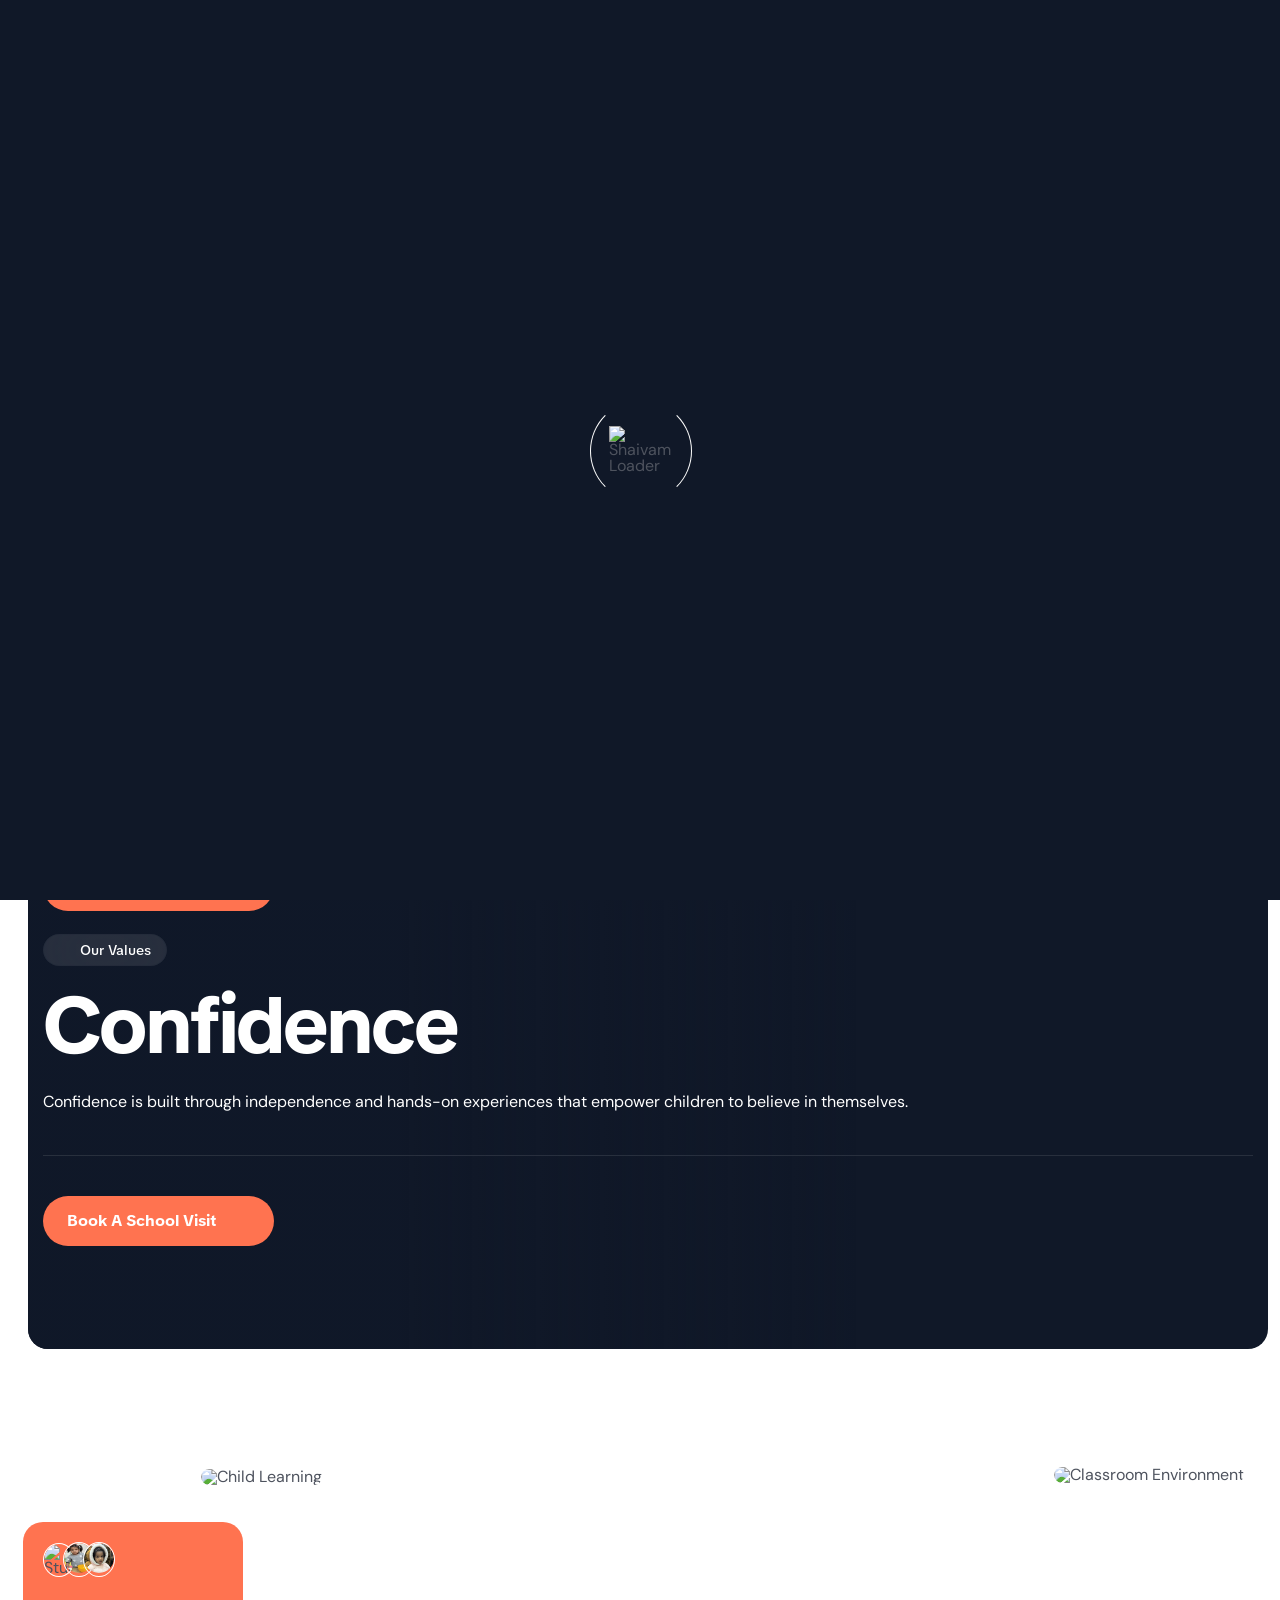
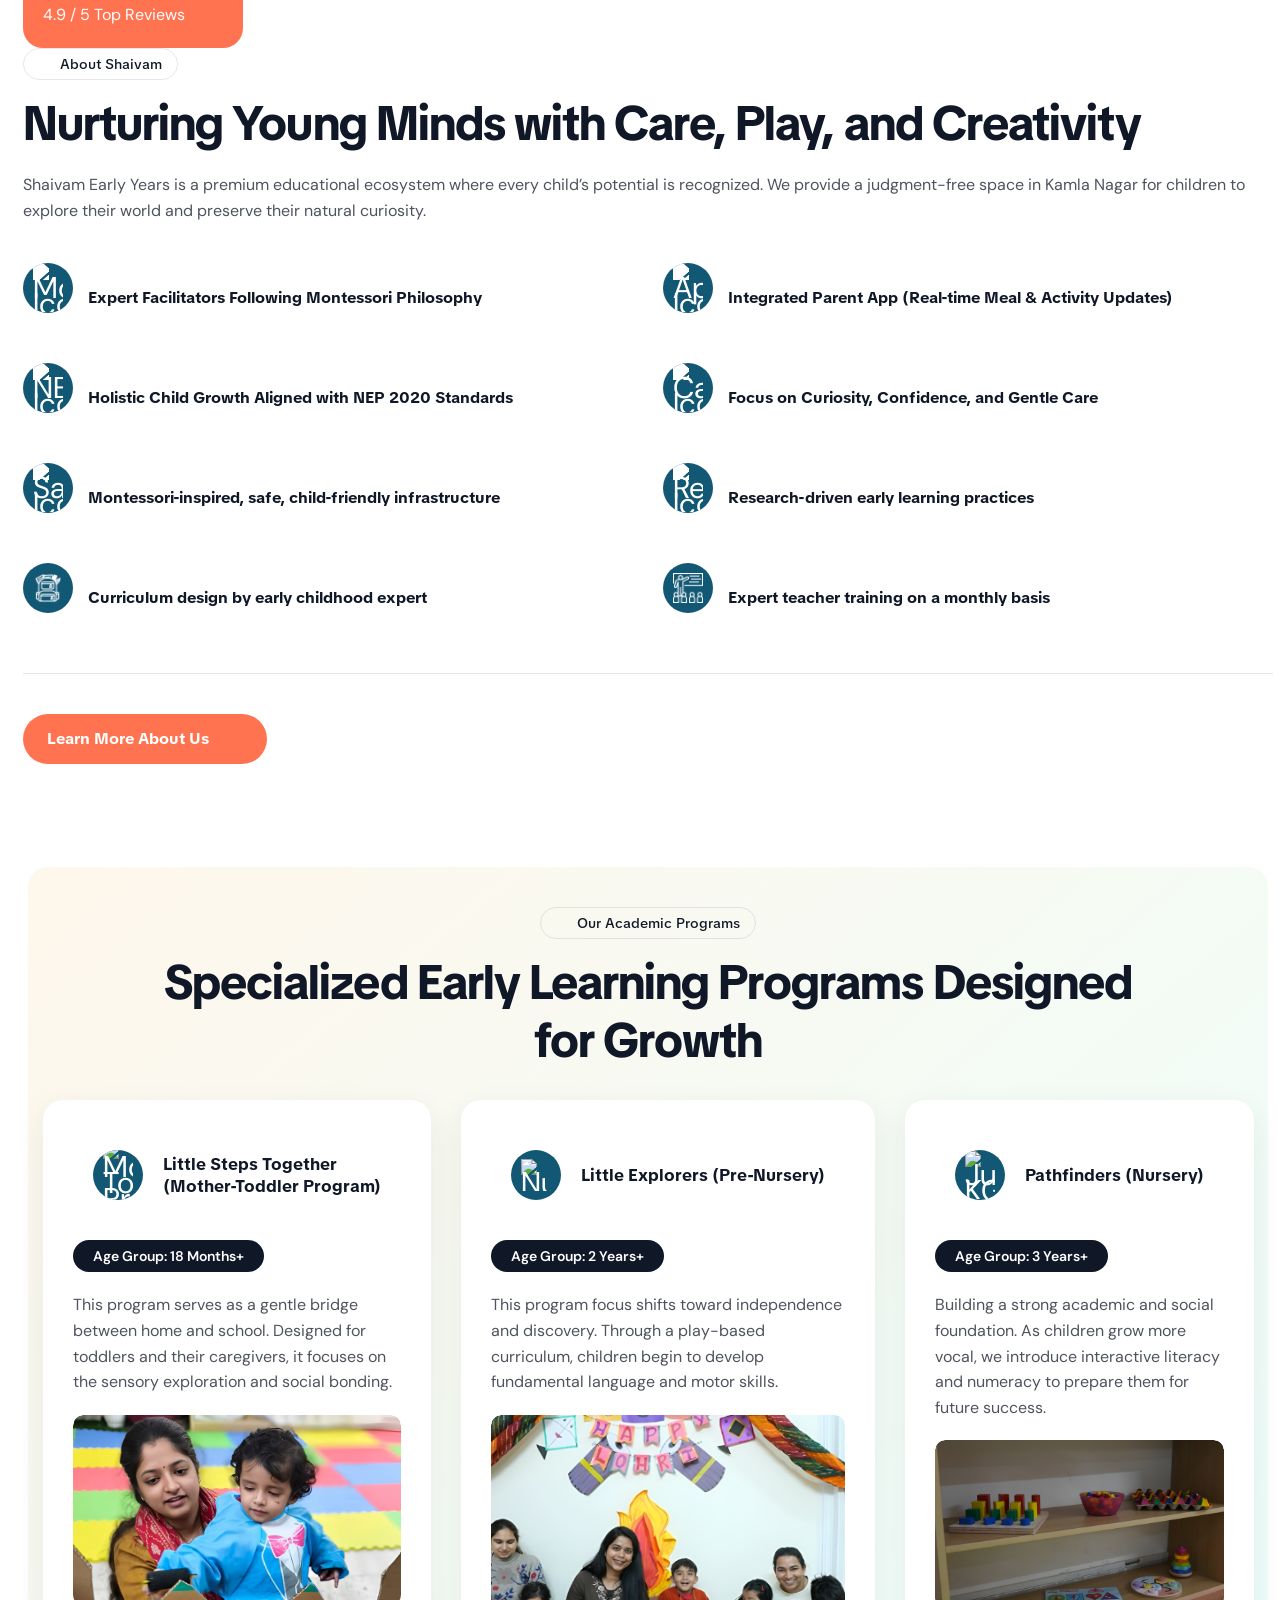
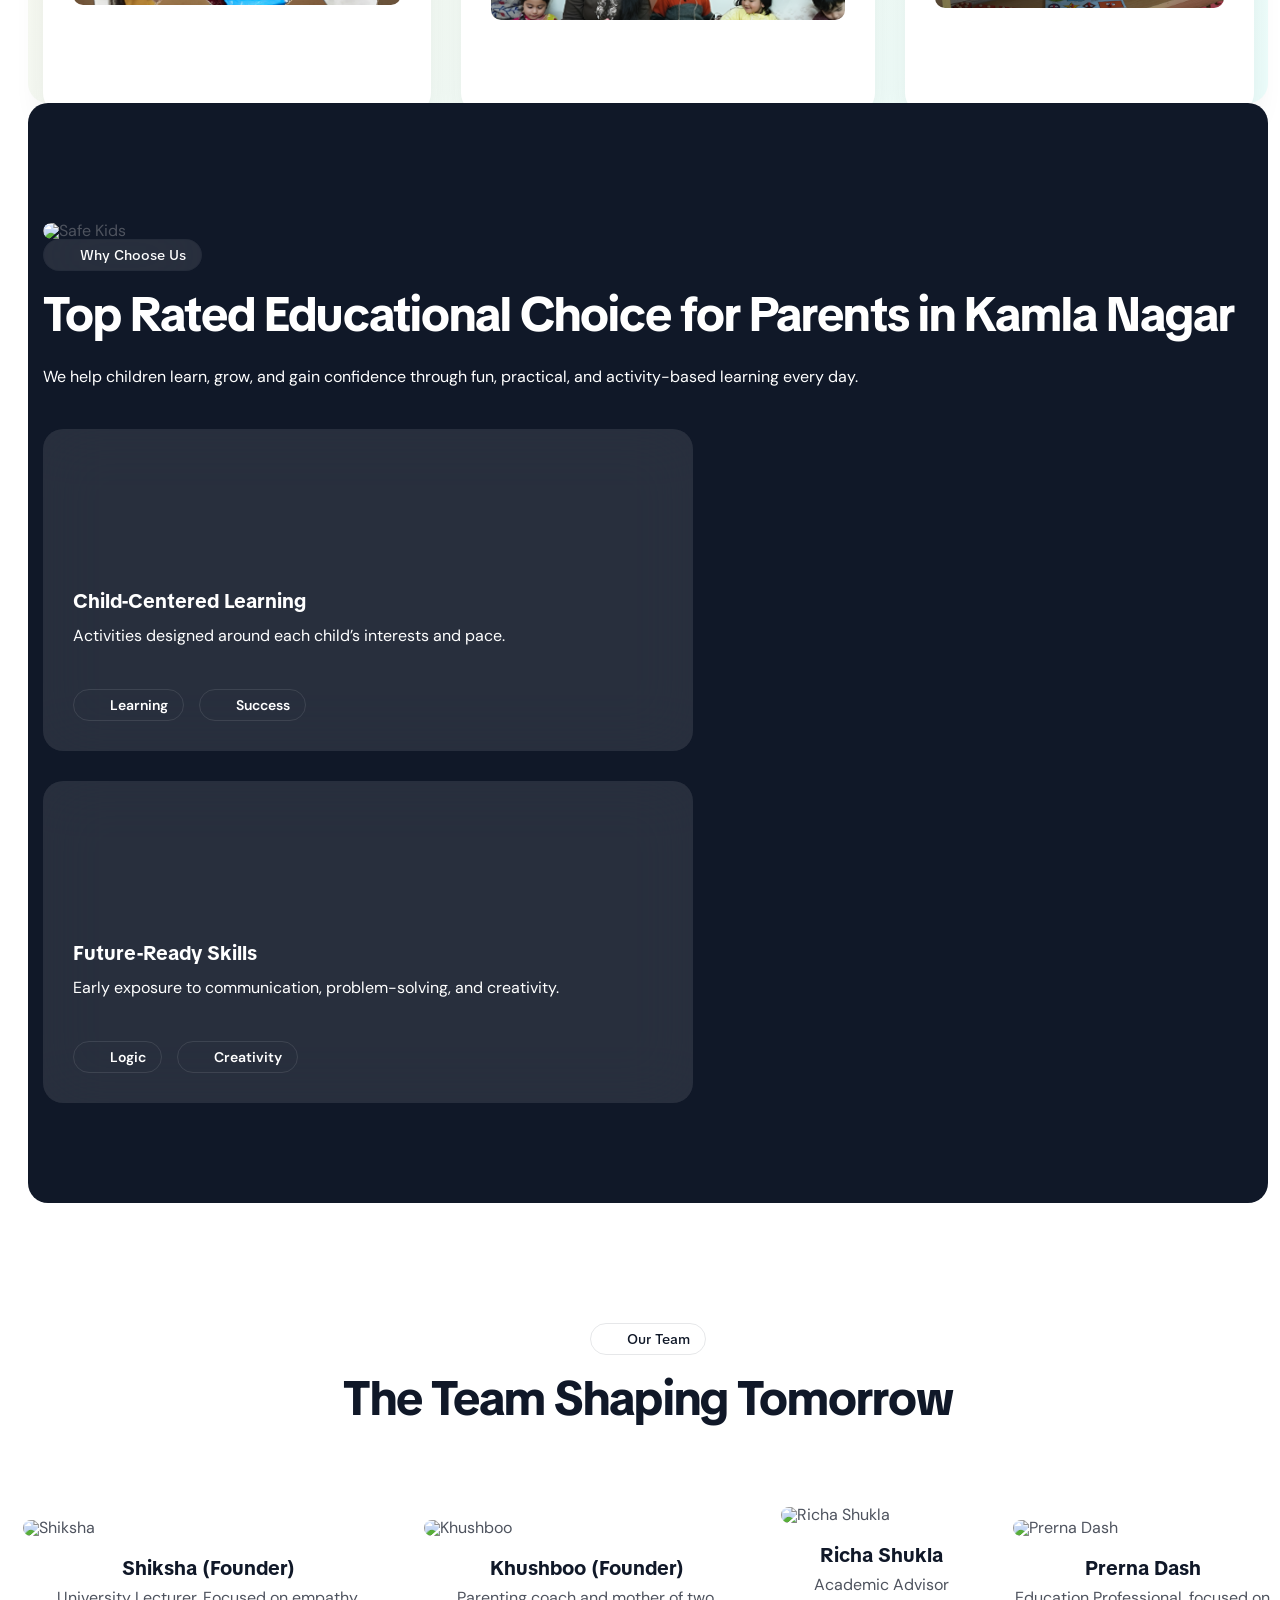
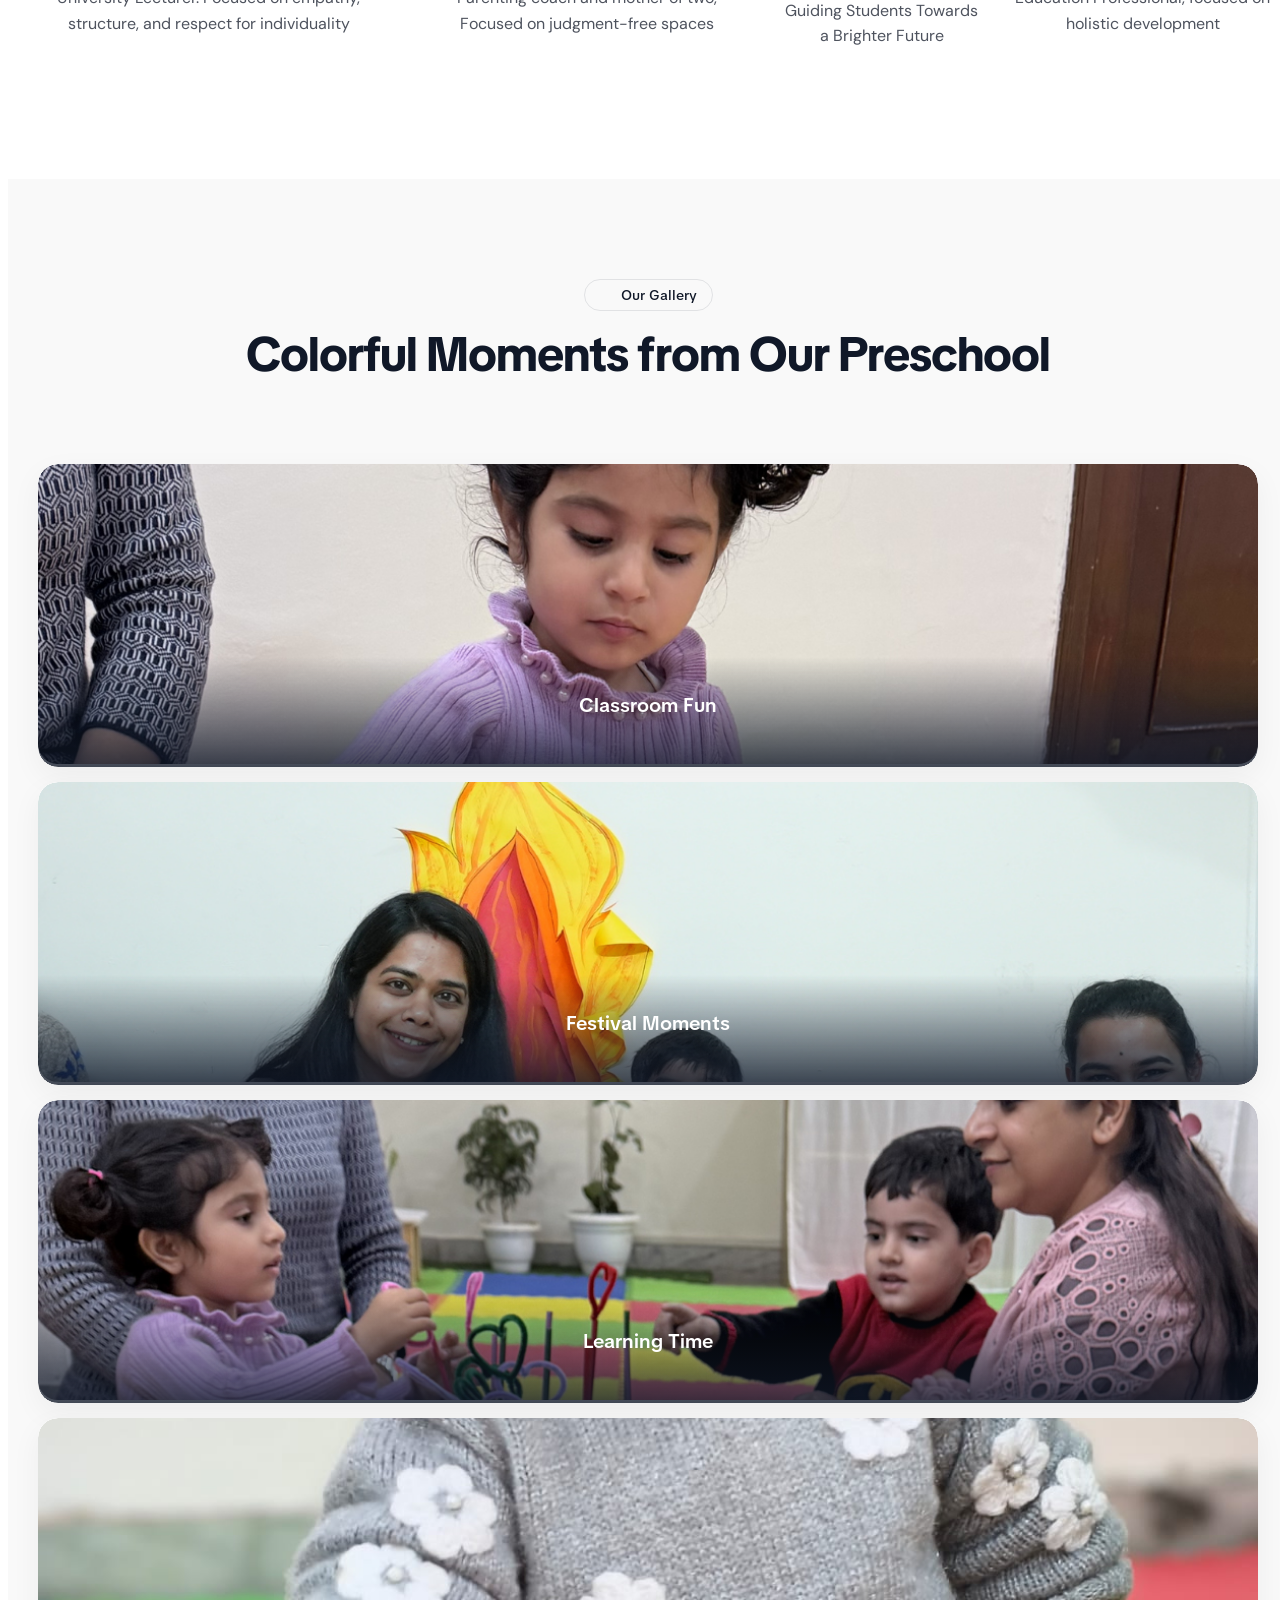
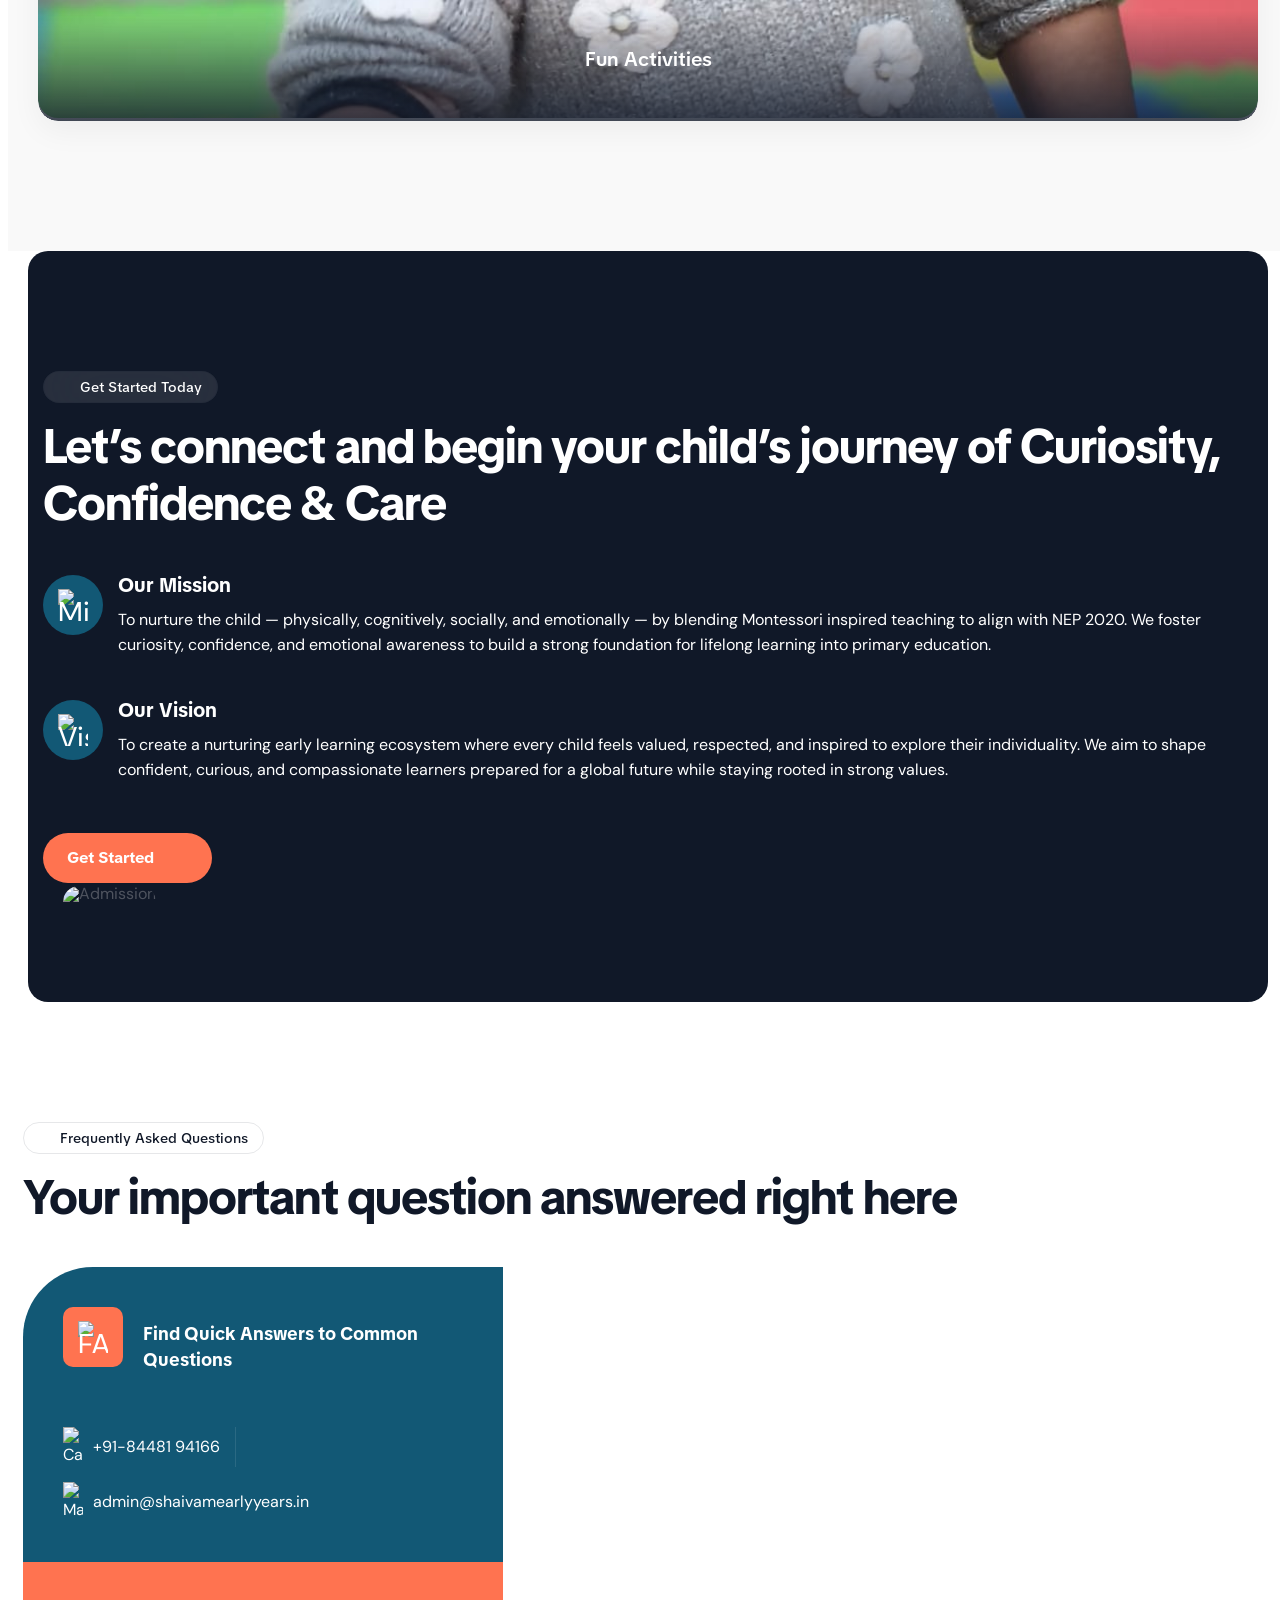
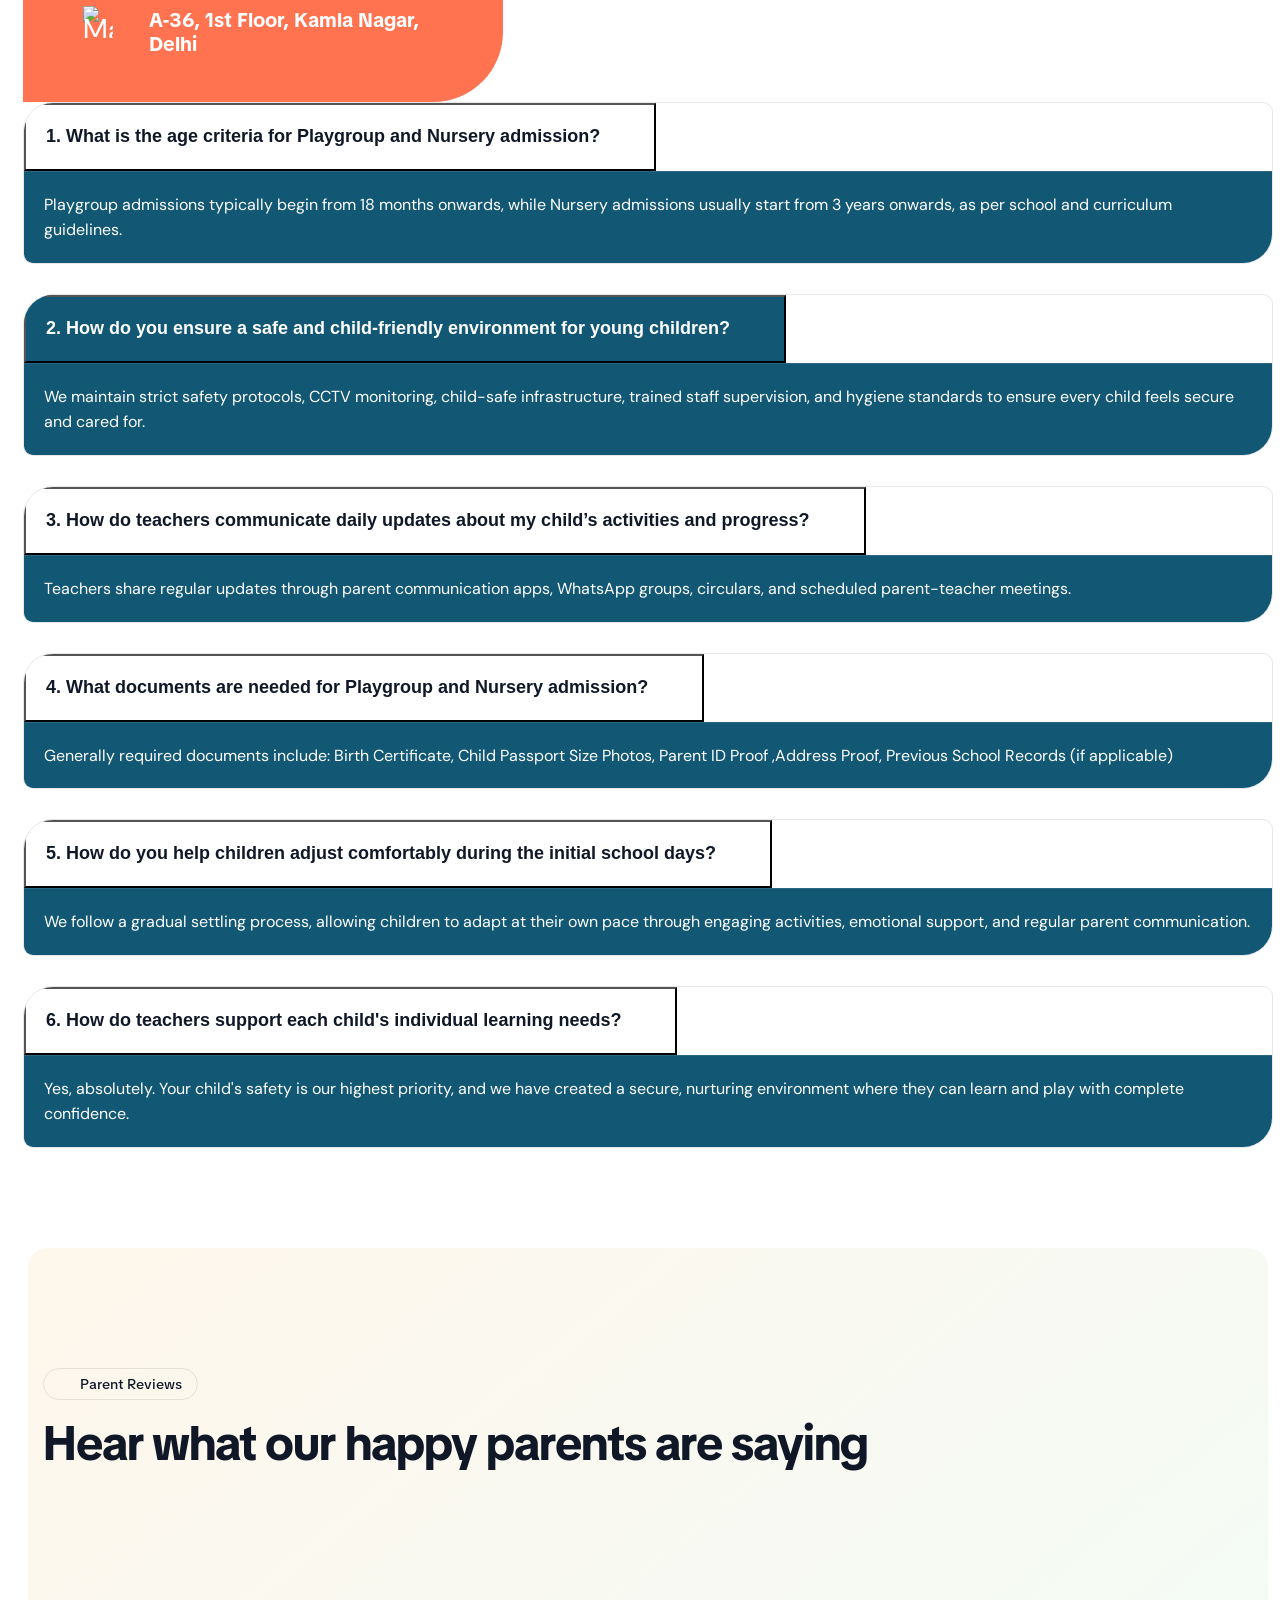
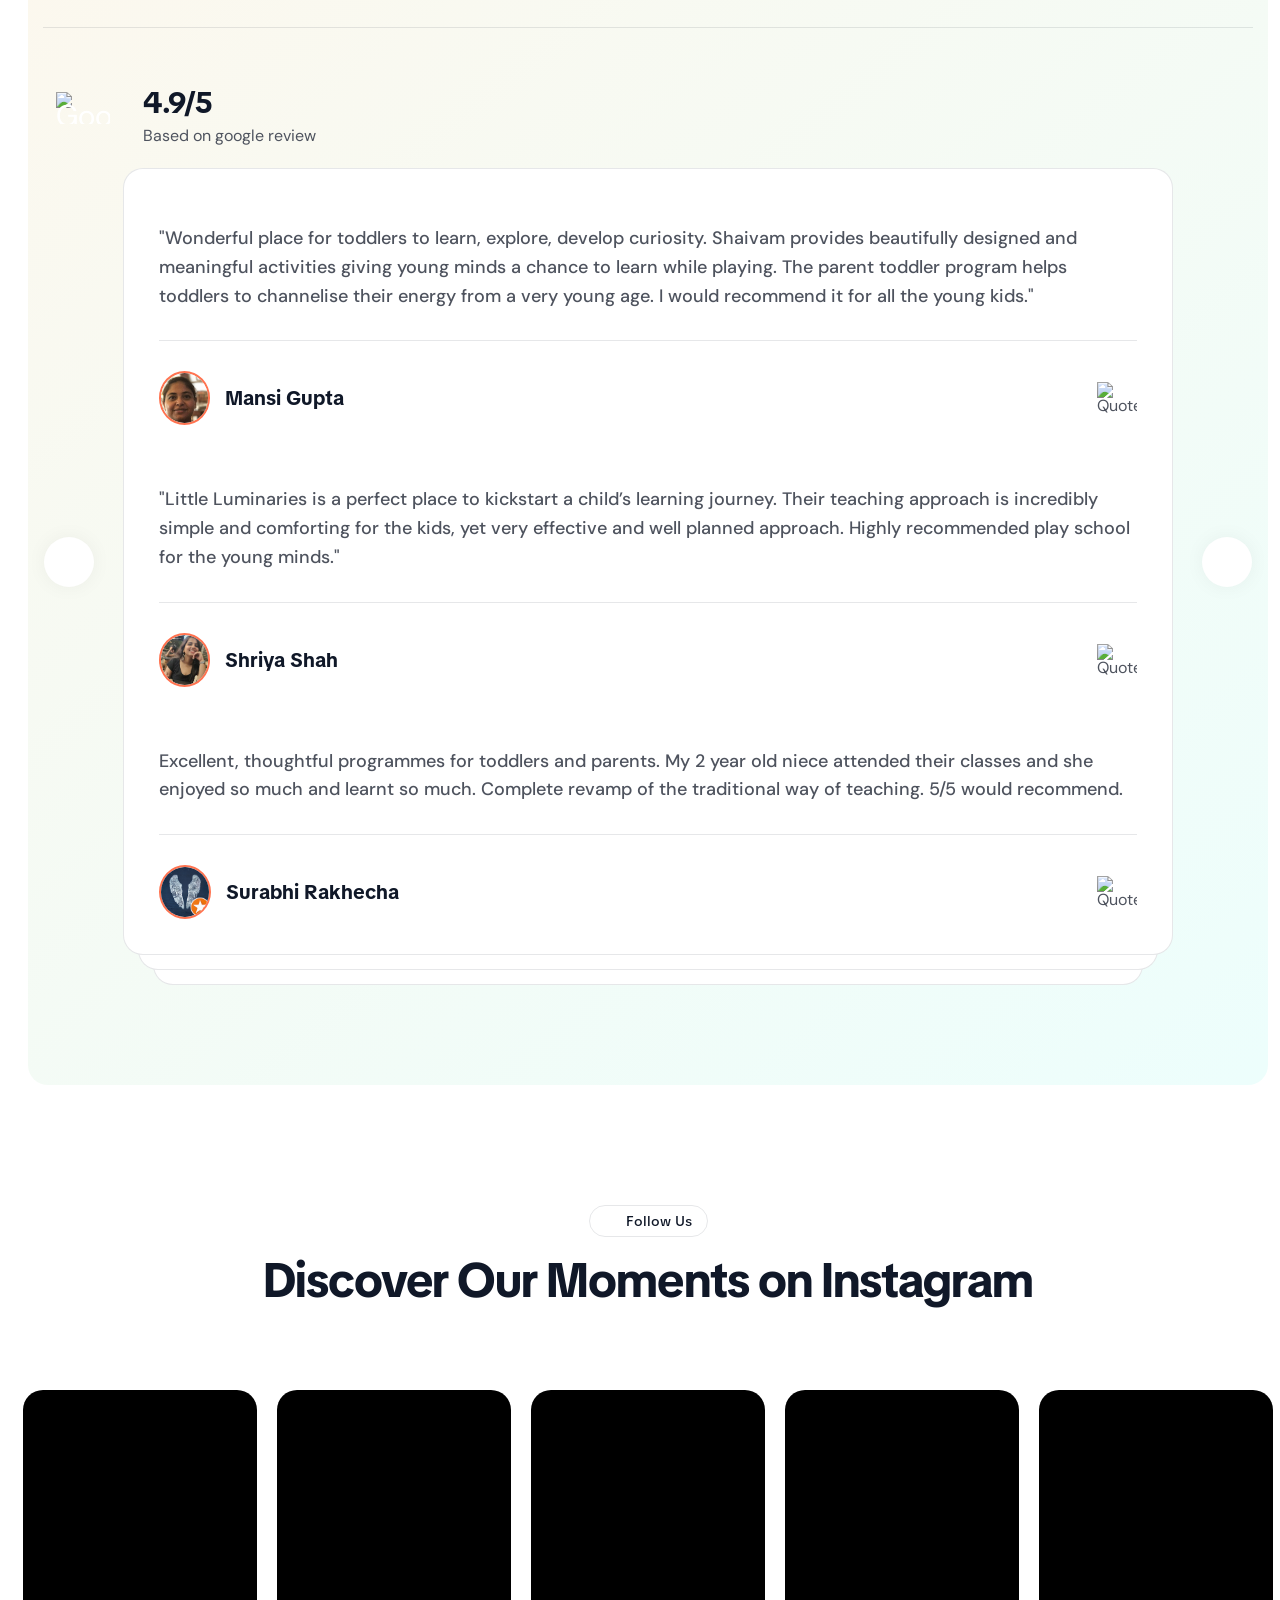
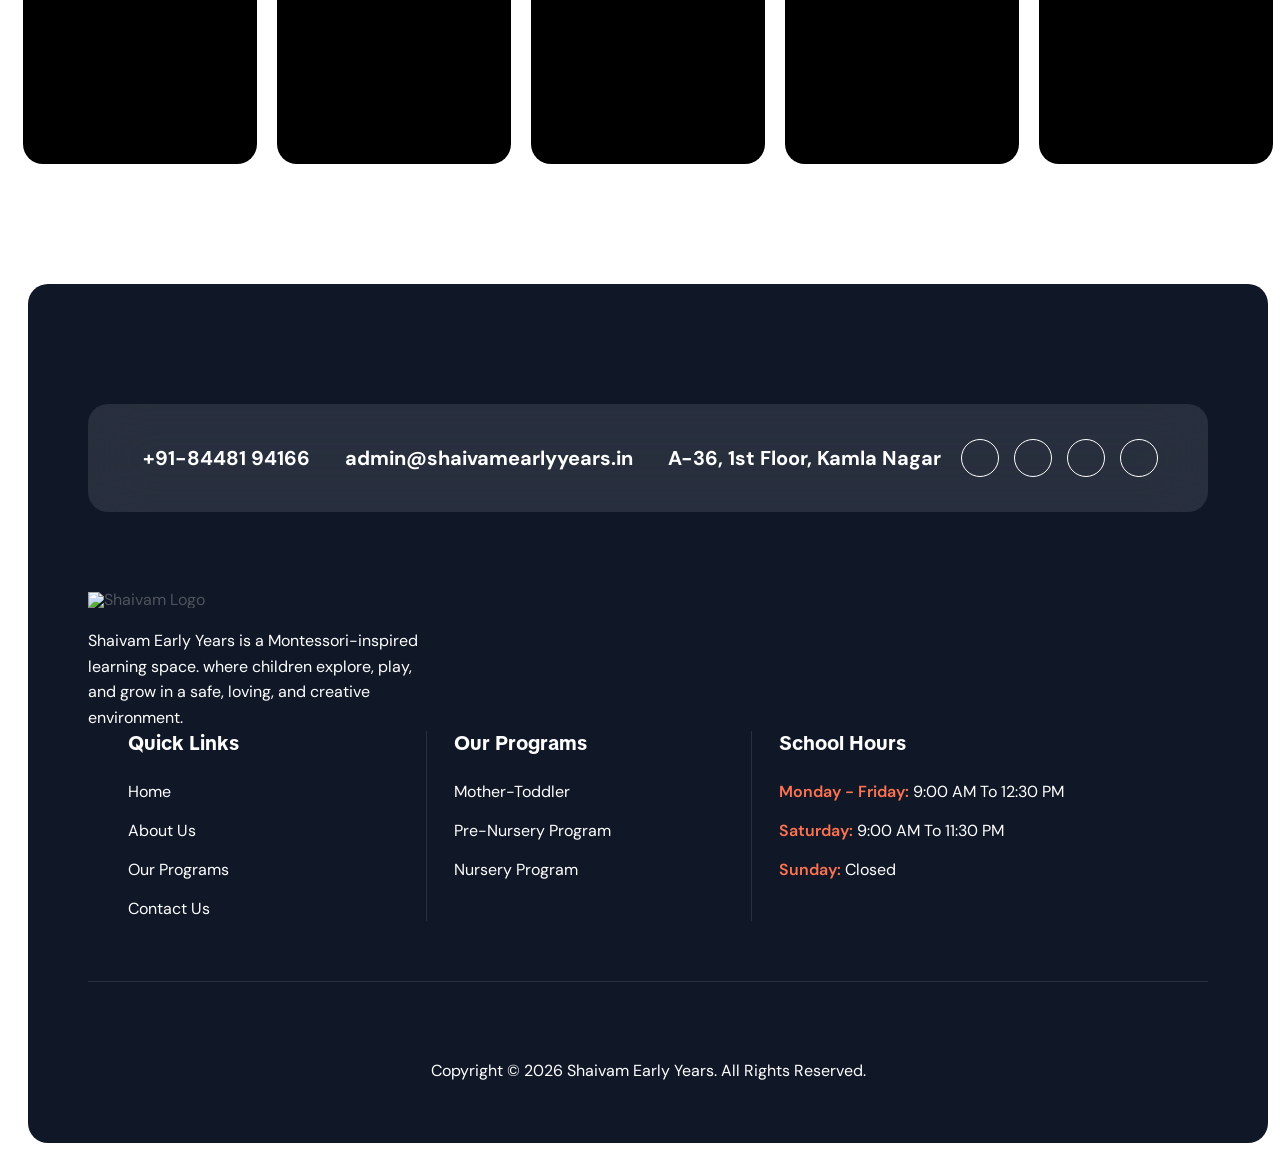
==== public/index.html @ d7d0b553 "latest" ====
<!DOCTYPE html>
<html lang="en">

<head>
    <meta charset="utf-8">
    <meta http-equiv="X-UA-Compatible" content="IE=edge">
    <meta name="viewport" content="width=device-width, initial-scale=1.0, maximum-scale=1">
    <meta name="description"
        content="Shaivam Early Years: Best Montessori Play School in Kamla Nagar, Delhi. Safe environment, NEP 2020 curriculum, and holistic child development.">
    <meta name="keywords"
        content="Preschool Kamla Nagar, Montessori Delhi, Nursery Admission, Shaivam Early Years, Early Childhood Education">
    <meta name="author" content="Shaivam Early Years">
    <title>Shaivam Early Years | Best Montessori School in Kamla Nagar</title>
    <link rel="shortcut icon" type="image/x-icon" href="images/favicon.png">
    <link rel="preconnect" href="https://fonts.googleapis.com">
    <link rel="preconnect" href="https://fonts.gstatic.com" crossorigin>
    <link
        href="https://fonts.googleapis.com/css2?family=DM+Sans:ital,opsz,wght@0,9..40,100..1000;1,9..40,100..1000&family=TikTok+Sans:opsz,wght@12..36,300..900&display=swap"
        rel="stylesheet">
    <link href="css/bootstrap.min.css" rel="stylesheet" media="screen">
    <link href="css/slicknav.min.css" rel="stylesheet">
    <link rel="stylesheet" href="css/swiper-bundle.min.css">
    <link href="css/all.min.css" rel="stylesheet" media="screen">
    <link href="css/animate.css" rel="stylesheet">
    <link rel="stylesheet" href="css/magnific-popup.css">
    <link rel="stylesheet" href="css/mousecursor.css">
    <link href="css/custom.css" rel="stylesheet" media="screen">
</head>

<body>

    <div class="preloader">
        <div class="loading-container">
            <div class="loading"></div>
            <div id="loading-icon"><img src="images/loader.png" alt="Shaivam Loader"></div>
        </div>
    </div>
    <header class="main-header">
        <div class="header-sticky bg-section">
            <nav class="navbar navbar-expand-lg">
                <div class="container" style="padding-top: 0px">
                    <a class="navbar-brand" href="index.html">
                        <img src="images/logo.png" alt="Shaivam Early Years Logo">
                    </a>
                    <div class="collapse navbar-collapse main-menu">
                        <div class="nav-menu-wrapper">
                            <ul class="navbar-nav mr-auto" id="menu">
                                <li class="nav-item"><a class="nav-link" href="index.html">Home</a></li>
                                <li class="nav-item"><a class="nav-link" href="about.html">About Us</a></li>
                                <li class="nav-item"><a class="nav-link" href="programs.html">Programs</a></li>
                                <li class="nav-item"><a class="nav-link" href="faqs.html">FAQs</a></li>
                                <li class="nav-item"><a class="nav-link" href="image-gallery.html">Gallery</a></li>
                                <li class="nav-item"><a class="nav-link" href="contact.html">Contact Us</a></li>
                            </ul>
                        </div>

                        <div class="header-btn">
                            <a href="contact.html" class="btn-default btn-highlighted">Get Started</a>
                        </div>
                    </div>
                    <div class="navbar-toggle"></div>
                </div>
            </nav>
            <div class="responsive-menu"></div>
        </div>
    </header>

    <div class="hero bg-section dark-section parallaxie">
        <div class="hero-slider swiper">
            <div class="swiper-wrapper">
                <!-- Slide 1: Care -->
                <div class="swiper-slide">
                    <div class="container">
                        <div class="row">
                            <div class="col-xl-6">
                                <div class="hero-content">
                                    <div class="section-title">
                                        <h3 class="wow fadeInUp">Our Values</h3>
                                        <h1 class="text-anime-style-3" data-cursor="-opaque">Care</h1>
                                        <p class="wow fadeInUp" data-wow-delay="0.2s">Care creates the emotional safety
                                            where every child feels seen, secure, and ready to grow.</p>
                                    </div>
                                    <div class="hero-content-footer wow fadeInUp" data-wow-delay="0.4s">
                                        <div class="hero-btn">
                                            <a href="contact.html" class="btn-default btn-highlighted">Book a School
                                                Visit</a>
                                        </div>
                                    </div>
                                </div>
                            </div>
                        </div>
                    </div>
                </div>

                <!-- Slide 2: Curiosity -->
                <div class="swiper-slide">
                    <div class="container">
                        <div class="row">
                            <div class="col-xl-6">
                                <div class="hero-content">
                                    <div class="section-title">
                                        <h3 class="wow fadeInUp">Our Values</h3>
                                        <h1 class="text-anime-style-3" data-cursor="-opaque">Curiosity</h1>
                                        <p class="wow fadeInUp" data-wow-delay="0.2s">Curiosity fuels a lifelong love
                                            for learning by encouraging children to question, explore, and discover.</p>
                                    </div>
                                    <div class="hero-content-footer wow fadeInUp" data-wow-delay="0.4s">
                                        <div class="hero-btn">
                                            <a href="contact.html" class="btn-default btn-highlighted">Book a School
                                                Visit</a>
                                        </div>
                                    </div>
                                </div>
                            </div>
                        </div>
                    </div>
                </div>

                <!-- Slide 3: Confidence -->
                <div class="swiper-slide">
                    <div class="container">
                        <div class="row">
                            <div class="col-xl-6">
                                <div class="hero-content">
                                    <div class="section-title">
                                        <h3 class="wow fadeInUp">Our Values</h3>
                                        <h1 class="text-anime-style-3" data-cursor="-opaque">Confidence</h1>
                                        <p class="wow fadeInUp" data-wow-delay="0.2s">Confidence is built through
                                            independence and hands-on experiences that empower children to believe in
                                            themselves.</p>
                                    </div>
                                    <div class="hero-content-footer wow fadeInUp" data-wow-delay="0.4s">
                                        <div class="hero-btn">
                                            <a href="contact.html" class="btn-default btn-highlighted">Book a School
                                                Visit</a>
                                        </div>
                                    </div>
                                </div>
                            </div>
                        </div>
                    </div>
                </div>
            </div>
        </div>
    </div>

    <div class="about-us">
        <div class="container">
            <div class="row align-items-center">
                <div class="col-xl-6">
                    <div class="about-us-image-box wow fadeInUp">
                        <div class="about-us-image-box-1">
                            <div class="about-client-review-box order-xl-1 order-md-1 order-2">
                                <div class="about-client-box">
                                    <div class="satisfy-client-images">
                                        <div class="satisfy-client-image">
                                            <figure class="image-anime">
                                                <img src="images/author-1.png" alt="Student">
                                            </figure>
                                        </div>
                                        <div class="satisfy-client-image">
                                            <figure class="image-anime">
                                                <img src="images/author-2.png" alt="Student">
                                            </figure>
                                        </div>
                                        <div class="satisfy-client-image">
                                            <figure class="image-anime">
                                                <img src="images/author-3.png" alt="Student">
                                            </figure>
                                        </div>
                                    </div>
                                    <div class="satisfy-client-content">
                                        <span>
                                            <i class="fa-solid fa-star"></i>
                                            <i class="fa-solid fa-star"></i>
                                            <i class="fa-solid fa-star"></i>
                                            <i class="fa-solid fa-star"></i>
                                            <i class="fa-solid fa-star"></i>
                                        </span>
                                        <p><span class="counter">4.9</span> / 5 Top Reviews</p>
                                    </div>
                                </div>
                                <!-- <div class="about-client-review">
                                    <p><span class="counter">5200</span>+ Happy Families Served</p>
                                </div> -->
                            </div>
                            <div class="about-us-image order-xl-2 order-md-1 order-1">
                                <figure class="image-anime">
                                    <img src="images/about-us-image-1.jpg" alt="Child Learning">
                                </figure>
                            </div>
                        </div>
                        <div class="about-us-image-box-2">
                            <div class="about-us-image">
                                <figure class="image-anime">
                                    <img src="images/about-us-image-2-silver.jpg" alt="Classroom Environment">
                                </figure>
                            </div>
                        </div>
                    </div>
                </div>

                <div class="col-xl-6">
                    <div class="about-us-content">
                        <div class="section-title">
                            <h3 class="wow fadeInUp">About Shaivam</h3>
                            <h2 class="text-anime-style-3" data-cursor="-opaque">Nurturing Young Minds with Care, Play,
                                and Creativity</h2>
                            <p class="wow fadeInUp" data-wow-delay="0.2s">Shaivam Early Years is a premium educational
                                ecosystem where every child’s potential is recognized. We provide a judgment-free space
                                in Kamla Nagar for children to explore their world and preserve their natural curiosity.
                            </p>
                        </div>
                        <div class="about-us-body wow fadeInUp" data-wow-delay="0.4s">
                            <div class="about-us-items-list">
                                <div class="about-us-item">
                                    <div class="icon-box">
                                        <img src="images/icon-about-body-item-1.png" alt="Montessori Icon">
                                    </div>
                                    <div class="about-us-item-content">
                                        <h3>Expert Facilitators Following Montessori Philosophy</h3>
                                    </div>
                                </div>
                                <div class="about-us-item">
                                    <div class="icon-box">
                                        <img src="images/icon-about-body-item-2.png" alt="App Icon">
                                    </div>
                                    <div class="about-us-item-content">
                                        <h3>Integrated Parent App (Real-time Meal & Activity Updates)</h3>
                                    </div>
                                </div>
                                <div class="about-us-item">
                                    <div class="icon-box">
                                        <img src="images/icon-about-body-item-3.png" alt="NEP Icon">
                                    </div>
                                    <div class="about-us-item-content">
                                        <h3>Holistic Child Growth Aligned with NEP 2020 Standards</h3>
                                    </div>
                                </div>
                                <div class="about-us-item">
                                    <div class="icon-box">
                                        <img src="images/icon-about-body-item-4.png" alt="Care Icon">
                                    </div>
                                    <div class="about-us-item-content">
                                        <h3>Focus on Curiosity, Confidence, and Gentle Care</h3>
                                    </div>
                                </div>
                                <div class="about-us-item">
                                    <div class="icon-box">
                                        <img src="images/icon-about-us-2-silver.svg" alt="Safety Icon">
                                    </div>
                                    <div class="about-us-item-content">
                                        <h3>Montessori-inspired, safe, child-friendly infrastructure</h3>
                                    </div>
                                </div>
                                <div class="about-us-item">
                                    <div class="icon-box">
                                        <img src="images/icon-about-body-item-6.png" alt="Research Icon">
                                    </div>
                                    <div class="about-us-item-content">
                                        <h3>Research-driven early learning practices</h3>
                                    </div>
                                </div>
                                <div class="about-us-item">
                                    <div class="icon-box">
                                        <img src="images/7.png" alt="Research Icon">
                                    </div>
                                    <div class="about-us-item-content">
                                        <h3>Curriculum design by early childhood expert</h3>
                                    </div>
                                </div>
                                <div class="about-us-item">
                                    <div class="icon-box">
                                        <img src="images/8.png" alt="Research Icon">
                                    </div>
                                    <div class="about-us-item-content">
                                        <h3>Expert teacher training on a monthly basis</h3>
                                    </div>
                                </div>
                            </div>
                        </div>
                        <div class="about-us-footer wow fadeInUp" data-wow-delay="0.6s">
                            <div class="about-us-btn">
                                <a href="about.html" class="btn-default">Learn More About Us</a>
                            </div>
                        </div>
                    </div>
                </div>
            </div>
        </div>
    </div>

    <div class="our-program bg-section">
        <div class="container">
            <div class="row section-row">
                <div class="col-lg-12">
                    <div class="section-title section-title-center">
                        <h3 class="wow fadeInUp">Our Academic Programs</h3>
                        <h2 class="text-anime-style-3" data-cursor="-opaque">Specialized Early Learning Programs
                            Designed for Growth</h2>
                    </div>
                </div>
            </div>

            <div class="row">

                <div class="col-xl-4 col-md-6">
                    <div class="program-item wow fadeInUp" data-wow-delay="0.2s">
                        <div class="program-item-header">
                            <div class="icon-box">
                                <img src="images/icon-program-item-2.svg" alt="Mother-Toddler Program">
                            </div>

                            <div class="program-item-content">
                                <h2><a href="programs.html">Little Steps Together <br>(Mother-Toddler Program)</a>
                                </h2>
                            </div>
                        </div>
                        <div class="program-item-body">
                            <div class="program-item-age">Age Group: 18 Months+</div>
                            <p>This program serves as a gentle bridge between home and
                                school. Designed for toddlers and their caregivers, it focuses on the sensory
                                exploration and social bonding.</p>
                        </div>
                        <div class="program-item-image">
                            <a href="programs.html" data-cursor-text="View">
                                <figure class="image-anime">
                                    <img src="images/program-image-1.jpg" alt="Mother-Toddler Program Class">
                                </figure>
                            </a>
                        </div>
                    </div>
                </div>

                <div class="col-xl-4 col-md-6">
                    <div class="program-item wow fadeInUp" data-wow-delay="0.4s">
                        <div class="program-item-header">
                            <div class="icon-box">
                                <img src="images/icon-program-item-3.svg" alt="Nursery">
                            </div>
                            <div class="program-item-content">
                                <h2><a href="programs.html">Little Explorers (Pre-Nursery)</a></h2>
                            </div>
                        </div>
                        <div class="program-item-body">
                            <div class="program-item-age">Age Group: 2 Years+</div>
                            <p>This program focus shifts toward independence and
                                discovery. Through a play-based curriculum, children begin to develop fundamental
                                language and motor skills.</p>
                        </div>
                        <div class="program-item-image">
                            <a href="programs.html" data-cursor-text="View">
                                <figure class="image-anime">
                                    <img src="images/program-image-3.jpg" alt="Nursery Education">
                                </figure>
                            </a>
                        </div>
                    </div>
                </div>

                <div class="col-xl-4 col-md-6">
                    <div class="program-item wow fadeInUp" data-wow-delay="0.6s">
                        <div class="program-item-header">
                            <div class="icon-box">
                                <img src="images/icon-program-item-4.svg" alt="Junior KG">
                            </div>
                            <div class="program-item-content">
                                <h2><a href="programs.html">Pathfinders (Nursery)</a></h2>
                            </div>
                        </div>
                        <div class="program-item-body">
                            <div class="program-item-age">Age Group: 3 Years+</div>
                            <p>Building a strong academic and social foundation. As
                                children grow more vocal, we introduce interactive literacy and numeracy to prepare
                                them for future success.</p>
                        </div>
                        <div class="program-item-image">
                            <a href="programs.html" data-cursor-text="View">
                                <figure class="image-anime">
                                    <img src="images/program-image-4.png" alt="Kindergarten">
                                </figure>
                            </a>
                        </div>
                    </div>
                </div>
            </div>
        </div>
    </div>
    </div>

    <div class="why-choose-us bg-section dark-section">
        <div class="container">
            <div class="row">
                <div class="col-xl-6 order-xl-1 order-2">
                    <div class="why-choose-us-image-box wow fadeInUp">
                        <div class="why-choose-us-image">
                            <figure class="image-anime">
                                <img src="images/why-choose-us-image-1-silver.jpg" alt="Safe Kids">
                            </figure>
                        </div>
                        <!-- Why Us Image End -->

                    </div>
                </div>

                <div class="col-xl-6 order-xl-2 order-1">
                    <div class="why-choose-us-content">
                        <div class="section-title">
                            <h3 class="wow fadeInUp">Why Choose Us</h3>
                            <h2 class="text-anime-style-3" data-cursor="-opaque">Top Rated Educational Choice for
                                Parents in Kamla Nagar</h2>
                            <p class="wow fadeInUp" data-wow-delay="0.2s">We help children learn, grow, and gain
                                confidence through fun, practical, and activity-based learning every day.</p>
                        </div>
                        <div class="why-choose-item-list wow fadeInUp" data-wow-delay="0.4s">
                            <div class="why-choose-item box-1">
                                <div class="why-choose-item-image">
                                    <figure>
                                        <img src="images/why-choose-item-image-1.jpg" alt="Child Growth">
                                    </figure>
                                </div>
                                <div class="why-choose-item-content">
                                    <h3>Child-Centered Learning</h3>
                                    <p>Activities designed around each child’s interests and pace.</p>
                                    <ul>
                                        <li>Learning</li>
                                        <li>Success</li>
                                    </ul>
                                </div>
                            </div>
                            <div class="why-choose-item box-2">
                                <div class="why-choose-item-image">
                                    <figure>
                                        <img src="images/why-choose-item-image-2.jpg" alt="Skills">
                                    </figure>
                                </div>
                                <div class="why-choose-item-content">
                                    <h3>Future-Ready Skills</h3>
                                    <p>Early exposure to communication, problem-solving, and creativity.</p>
                                    <ul>
                                        <li>Logic</li>
                                        <li>Creativity</li>
                                    </ul>
                                </div>
                            </div>
                        </div>
                    </div>
                </div>
            </div>
        </div>
    </div>

    <div class="our-team">
        <div class="container">
            <div class="row section-row">
                <div class="col-lg-12">
                    <div class="section-title section-title-center">
                        <h3 class="wow fadeInUp">Our Team</h3>
                        <h2 class="text-anime-style-3" data-cursor="-opaque">The Team Shaping Tomorrow</h2>
                    </div>
                </div>
            </div>

            <div class="row section-team">
                <div class="col-xl-3 col-md-6">
                    <div class="team-item wow fadeInUp" data-wow-delay="0.2s">
                        <div class="team-item-image">
                            <figure class="image-anime">
                                <img src="images/team-6.jpeg" alt="Shiksha">
                            </figure>
                        </div>
                        <div class="team-item-content">
                            <h2>Shiksha <span>(Founder)</span></h2>
                            <p>University Lecturer. Focused on empathy, structure, and respect for individuality</p>
                        </div>
                    </div>
                </div>

                <div class="col-xl-3 col-md-6">
                    <div class="team-item wow fadeInUp">
                        <div class="team-item-image">
                            <figure class="image-anime">
                                <img src="images/team-3.jpeg" alt="Khushboo">
                            </figure>
                        </div>
                        <div class="team-item-content">
                            <h2>Khushboo <span>(Founder)</span></h2>
                            <p>Parenting coach and mother of two, Focused on judgment-free spaces</p>
                        </div>
                    </div>
                </div>

                <div class="col-xl-3 col-md-6">
                    <div class="team-item wow fadeInUp" data-wow-delay="0.2s">
                        <div class="team-item-image">
                            <figure class="image-anime">
                                <img src="images/team-1.jpg" alt="Richa Shukla">
                            </figure>
                        </div>
                        <div class="team-item-content">
                            <h2>Richa Shukla</h2>
                            <p>Academic Advisor<br />Guiding Students Towards a Brighter Future</p>
                        </div>
                    </div>
                </div>

                <div class="col-xl-3 col-md-6">
                    <div class="team-item wow fadeInUp" data-wow-delay="0.2s">
                        <div class="team-item-image">
                            <figure class="image-anime">
                                <img src="images/team-8.jpg" alt="Prerna Dash">
                            </figure>
                        </div>
                        <div class="team-item-content">
                            <h2>Prerna Dash</h2>
                            <p>Education Professional, focused on holistic development</p>
                        </div>
                    </div>
                </div>
            </div>
        </div>
    </div>

    <div class="our-gallery">
        <div class="container">
            <div class="row section-row">
                <div class="col-lg-12">
                    <div class="section-title section-title-center">
                        <h3 class="wow fadeInUp">Our Gallery</h3>
                        <h2 class="text-anime-style-3" data-cursor="-opaque">Colorful Moments from Our Preschool</h2>
                    </div>
                </div>
            </div>

            <div class="row">
                <div class="col-lg-12">
                    <div class="gallery-slider wow fadeInUp" data-wow-delay="0.2s">
                        <div class="swiper">
                            <div class="swiper-wrapper gallery-items" data-cursor-text="Drag">
                                <div class="swiper-slide">
                                    <div class="image-gallery-item">
                                        <div class="gallery-image photo-gallery">
                                            <a href="images/class-1.png" data-cursor-text="View">
                                                <figure>
                                                    <img src="images/class-1.png" alt="Classroom Fun">
                                                </figure>
                                            </a>
                                        </div>
                                        <div class="gallery-item-title">
                                            <h3>Classroom Fun</h3>
                                        </div>
                                    </div>
                                </div>
                                <div class="swiper-slide">
                                    <div class="image-gallery-item">
                                        <div class="gallery-image photo-gallery">
                                            <a href="images/festive-1.JPG" data-cursor-text="View">
                                                <figure>
                                                    <img src="images/festive-1.JPG" alt="Festivals">
                                                </figure>
                                            </a>
                                        </div>
                                        <div class="gallery-item-title">
                                            <h3>Festival Moments</h3>
                                        </div>
                                    </div>
                                </div>
                                <div class="swiper-slide">
                                    <div class="image-gallery-item">
                                        <div class="gallery-image photo-gallery">
                                            <a href="images/class-2.png" data-cursor-text="View">
                                                <figure>
                                                    <img src="images/class-2.png" alt="Learning">
                                                </figure>
                                            </a>
                                        </div>
                                        <div class="gallery-item-title">
                                            <h3>Learning Time</h3>
                                        </div>
                                    </div>
                                </div>
                                <div class="swiper-slide">
                                    <div class="image-gallery-item">
                                        <div class="gallery-image photo-gallery">
                                            <a href="images/work-1.JPG" data-cursor-text="View">
                                                <figure>
                                                    <img src="images/work-1.JPG" alt="Creativity">
                                                </figure>
                                            </a>
                                        </div>
                                        <div class="gallery-item-title">
                                            <h3>Fun Activities</h3>
                                        </div>
                                    </div>
                                </div>
                            </div>
                            <div class="gallery-pagination"></div>
                        </div>
                    </div>
                </div>
            </div>
        </div>
    </div>

    <div class="cta-box bg-section dark-section">
        <div class="container">
            <div class="row">
                <div class="col-xl-6">
                    <div class="cta-box-content">
                        <div class="section-title">
                            <h3 class="wow fadeInUp">Get Started Today</h3>
                            <h2 class="text-anime-style-3" data-cursor="-opaque">Let’s connect and begin your child’s
                                journey of Curiosity, Confidence & Care</h2>

                        </div>
                        <div class="cta-box-item-list">
                            <div class="cta-box-item wow fadeInUp" data-wow-delay="0.4s">
                                <div class="icon-box">
                                    <img src="images/icon-cta-box-item-1.svg" alt="Mission">
                                </div>
                                <div class="cta-box-item-content">
                                    <h3>Our Mission</h3>
                                    <p>To nurture the child — physically, cognitively, socially, and emotionally —
                                        by blending Montessori inspired teaching to align with NEP 2020. We foster
                                        curiosity, confidence, and emotional awareness to build a strong foundation for
                                        lifelong learning into primary education.</p>
                                </div>
                            </div>
                            <div class="cta-box-item wow fadeInUp" data-wow-delay="0.6s">
                                <div class="icon-box">
                                    <img src="images/icon-cta-box-item-2.svg" alt="Vision">
                                </div>
                                <div class="cta-box-item-content">
                                    <h3>Our Vision</h3>
                                    <p>To create a nurturing early learning ecosystem where every child feels valued,
                                        respected, and inspired to explore their individuality. We aim to shape
                                        confident, curious, and compassionate learners prepared for a global future
                                        while staying rooted in strong values.</p>
                                </div>
                            </div>
                        </div>
                        <div class="cta-box-btn wow fadeInUp" data-wow-delay="0.8s">
                            <a href="contact.html" class="btn-default btn-highlighted">Get Started</a>
                        </div>
                    </div>
                </div>

                <div class="col-xl-6">
                    <div class="cta-box-image">
                        <figure>
                            <img src="images/cta-box-image.png" alt="Admission">
                        </figure>
                    </div>
                </div>
            </div>
        </div>
    </div>

    <div class="our-faqs">
        <div class="container">
            <div class="row">
                <div class="col-xl-5">
                    <div class="faqs-content">
                        <div class="section-title">
                            <h3 class="wow fadeInUp">Frequently Asked Questions</h3>
                            <h2 class="text-anime-style-3" data-cursor="-opaque">Your important question answered right
                                here</h2>
                        </div>
                        <div class="faq-cta-box wow fadeInUp" data-wow-delay="0.2s">
                            <div class="faq-cta-content-box">
                                <div class="faq-cta-header">
                                    <div class="icon-box">
                                        <img src="images/icon-faq.svg" alt="FAQ">
                                    </div>
                                    <div class="faq-cta-header-content">
                                        <h3>Find Quick Answers to Common Questions</h3>
                                    </div>
                                </div>
                                <div class="faq-cta-contact-list">
                                    <ul>
                                        <li><img src="images/icon-phone-white.svg" alt="Call"> <a
                                                href="tel:+918448194166">+91-84481 94166</a></li>
                                        <li><img src="images/icon-mail-white.svg" alt="Mail"> <a
                                                href="mailto:admin@shaivamearlyyears.in">admin@shaivamearlyyears.in</a>
                                        </li>
                                    </ul>
                                </div>
                            </div>
                            <div class="faq-location-info">
                                <div class="icon-box">
                                    <img src="images/icon-location-white.svg" alt="Map">
                                </div>
                                <div class="faq-location-info-content">
                                    <h3>A-36, 1st Floor, Kamla Nagar, Delhi</h3>
                                </div>
                            </div>
                        </div>
                    </div>
                </div>

                <div class="col-xl-7">
                    <div class="faq-accordion" id="accordion">
                        <div class="accordion-item wow fadeInUp">
                            <h2 class="accordion-header" id="heading1">
                                <button class="accordion-button collapsed" type="button" data-bs-toggle="collapse"
                                    data-bs-target="#collapse1" aria-expanded="true" aria-controls="collapse1">
                                    1. What is the age criteria for Playgroup and Nursery admission?
                                </button>
                            </h2>
                            <div id="collapse1" class="accordion-collapse collapse" role="region"
                                aria-labelledby="heading1" data-bs-parent="#accordion">
                                <div class="accordion-body">
                                    <p>Playgroup admissions typically begin from 18 months onwards, while Nursery
                                        admissions usually start from 3 years onwards, as per school and curriculum
                                        guidelines.</p>
                                </div>
                            </div>
                        </div>
                        <div class="accordion-item wow fadeInUp" data-wow-delay="0.2s">
                            <h2 class="accordion-header" id="heading2">
                                <button class="accordion-button" type="button" data-bs-toggle="collapse"
                                    data-bs-target="#collapse2" aria-expanded="false" aria-controls="collapse2">
                                    2. How do you ensure a safe and child-friendly environment for young children?
                                </button>
                            </h2>
                            <div id="collapse2" class="accordion-collapse collapse show" role="region"
                                aria-labelledby="heading2" data-bs-parent="#accordion">
                                <div class="accordion-body">
                                    <p>We maintain strict safety protocols, CCTV monitoring, child-safe infrastructure,
                                        trained staff supervision, and hygiene standards to ensure every child feels
                                        secure and cared for.</p>
                                </div>
                            </div>
                        </div>
                        <div class="accordion-item wow fadeInUp" data-wow-delay="0.4s">
                            <h2 class="accordion-header" id="heading3">
                                <button class="accordion-button collapsed" type="button" data-bs-toggle="collapse"
                                    data-bs-target="#collapse3" aria-expanded="false" aria-controls="collapse3">
                                    3. How do teachers communicate daily updates about my child’s activities and
                                    progress?
                                </button>
                            </h2>
                            <div id="collapse3" class="accordion-collapse collapse" role="region"
                                aria-labelledby="heading3" data-bs-parent="#accordion">
                                <div class="accordion-body">
                                    <p>Teachers share regular updates through parent communication apps, WhatsApp
                                        groups, circulars, and scheduled parent-teacher meetings.</p>
                                </div>
                            </div>
                        </div>
                        <div class="accordion-item wow fadeInUp" data-wow-delay="0.6s">
                            <h2 class="accordion-header" id="heading4">
                                <button class="accordion-button collapsed" type="button" data-bs-toggle="collapse"
                                    data-bs-target="#collapse4" aria-expanded="false" aria-controls="collapse4">
                                    4. What documents are needed for Playgroup and Nursery admission?
                                </button>
                            </h2>
                            <div id="collapse4" class="accordion-collapse collapse" role="region"
                                aria-labelledby="heading4" data-bs-parent="#accordion">
                                <div class="accordion-body">
                                    <p>Generally required documents include: Birth Certificate, Child Passport Size
                                        Photos, Parent ID Proof ,Address Proof, Previous School Records (if applicable)
                                    </p>
                                </div>
                            </div>
                        </div>
                        <div class="accordion-item wow fadeInUp" data-wow-delay="0.8s">
                            <h2 class="accordion-header" id="heading5">
                                <button class="accordion-button collapsed" type="button" data-bs-toggle="collapse"
                                    data-bs-target="#collapse5" aria-expanded="false" aria-controls="collapse5">
                                    5. How do you help children adjust comfortably during the initial school days?
                                </button>
                            </h2>
                            <div id="collapse5" class="accordion-collapse collapse" role="region"
                                aria-labelledby="heading5" data-bs-parent="#accordion">
                                <div class="accordion-body">
                                    <p>We follow a gradual settling process, allowing children to adapt at their own
                                        pace through engaging activities, emotional support, and regular parent
                                        communication.</p>
                                </div>
                            </div>
                        </div>
                        <div class="accordion-item wow fadeInUp" data-wow-delay="1s">
                            <h2 class="accordion-header" id="heading6">
                                <button class="accordion-button collapsed" type="button" data-bs-toggle="collapse"
                                    data-bs-target="#collapse6" aria-expanded="false" aria-controls="collapse6">
                                    6. How do teachers support each child's individual learning needs?
                                </button>
                            </h2>
                            <div id="collapse6" class="accordion-collapse collapse" role="region"
                                aria-labelledby="heading6" data-bs-parent="#accordion">
                                <div class="accordion-body">
                                    <p>Yes, absolutely. Your child's safety is our highest priority, and we have created
                                        a secure, nurturing environment where they can learn and play with complete
                                        confidence.</p>
                                </div>
                            </div>
                        </div>
                    </div>
                </div>
            </div>
        </div>
    </div>

    <div class="our-testimonials bg-section">
        <div class="container">
            <div class="row align-items-center">
                <div class="col-xl-4">
                    <div class="testimonial-content">
                        <div class="section-title">
                            <h3 class="wow fadeInUp">Parent Reviews</h3>
                            <h2 class="text-anime-style-3" data-cursor="-opaque">Hear what our happy parents are saying
                            </h2>
                        </div>
                        <div class="testimonial-rating-box wow fadeInUp" data-wow-delay="0.2s">
                            <div class="icon-box">
                                <img src="images/icon-google.svg" alt="Google">
                            </div>
                            <div class="testimonial-rating-info">
                                <div class="testimonial-rating-header">
                                    <h2><span class="counter">4.9</span>/5</h2>
                                    <p>
                                        <i class="fa fa-solid fa-star"></i>
                                        <i class="fa fa-solid fa-star"></i>
                                        <i class="fa fa-solid fa-star"></i>
                                        <i class="fa fa-solid fa-star"></i>
                                        <i class="fa fa-solid fa-star"></i>
                                    </p>
                                </div>
                                <div class="testimonial-rating-review-content">
                                    <p>Based on google review</p>
                                </div>
                            </div>
                        </div>
                    </div>
                </div>

                <div class="col-xl-8">
                    <div class="testimonial-slider wow fadeInUp" data-wow-delay="0.2s">
                        <div class="testimonial-slider-box">
                            <div class="swiper">
                                <div class="swiper-wrapper" data-cursor-text="Drag">
                                    <div class="swiper-slide">
                                        <div class="testimonial-item">
                                            <div class="testimonial-item-body">
                                                <div class="testimonial-item-header">
                                                    <div class="testimonial-item-rating">
                                                        <i class="fa-solid fa-star"></i>
                                                        <i class="fa-solid fa-star"></i>
                                                        <i class="fa-solid fa-star"></i>
                                                        <i class="fa-solid fa-star"></i>
                                                        <i class="fa-solid fa-star"></i>
                                                    </div>
                                                    <div class="testimonial-item-content">
                                                        <p>"Wonderful place for toddlers to learn, explore, develop
                                                            curiosity. Shaivam provides beautifully designed and
                                                            meaningful activities giving young minds a chance to learn
                                                            while playing. The parent toddler program helps toddlers to
                                                            channelise their energy from a very young age. I would
                                                            recommend it for all the young kids."</p>
                                                    </div>
                                                </div>
                                                <div class="testimonial-item-footer">
                                                    <div class="testimonial-author-box">
                                                        <div class="testimonial-author-image">
                                                            <img src="images/testimonial-mansi.jpg" alt="Parent">
                                                        </div>
                                                        <div class="testimonial-author-content">
                                                            <h3>Mansi Gupta</h3>
                                                        </div>
                                                    </div>
                                                    <div class="testimonial-item-quote">
                                                        <img src="images/testimonial-item-quote-accent.svg" alt="Quote">
                                                    </div>
                                                </div>
                                            </div>
                                        </div>
                                    </div>
                                    <div class="swiper-slide">
                                        <div class="testimonial-item">
                                            <div class="testimonial-item-body">
                                                <div class="testimonial-item-header">
                                                    <div class="testimonial-item-rating">
                                                        <i class="fa-solid fa-star"></i>
                                                        <i class="fa-solid fa-star"></i>
                                                        <i class="fa-solid fa-star"></i>
                                                        <i class="fa-solid fa-star"></i>
                                                        <i class="fa-solid fa-star"></i>
                                                    </div>
                                                    <div class="testimonial-item-content">
                                                        <p>"Little Luminaries is a perfect place to kickstart a child’s
                                                            learning journey. Their teaching approach is incredibly
                                                            simple and comforting for the kids, yet very effective and
                                                            well planned approach. Highly recommended play school for
                                                            the young minds."</p>
                                                    </div>
                                                </div>
                                                <div class="testimonial-item-footer">
                                                    <div class="testimonial-author-box">
                                                        <div class="testimonial-author-image">
                                                            <img src="images/testimonial-shriya.jpg" alt="Parent">
                                                        </div>
                                                        <div class="testimonial-author-content">
                                                            <h3>Shriya Shah</h3>
                                                        </div>
                                                    </div>
                                                    <div class="testimonial-item-quote">
                                                        <img src="images/testimonial-item-quote-accent.svg" alt="Quote">
                                                    </div>
                                                </div>
                                            </div>
                                        </div>
                                    </div>
                                    <div class="swiper-slide">
                                        <div class="testimonial-item">
                                            <div class="testimonial-item-body">
                                                <div class="testimonial-item-header">
                                                    <div class="testimonial-item-rating">
                                                        <i class="fa-solid fa-star"></i>
                                                        <i class="fa-solid fa-star"></i>
                                                        <i class="fa-solid fa-star"></i>
                                                        <i class="fa-solid fa-star"></i>
                                                        <i class="fa-solid fa-star"></i>
                                                    </div>
                                                    <div class="testimonial-item-content">
                                                        <p>Excellent, thoughtful programmes for toddlers and parents. My
                                                            2 year old niece attended their classes and she enjoyed so
                                                            much and learnt so much. Complete revamp of the traditional
                                                            way of teaching. 5/5 would recommend.
                                                        </p>
                                                    </div>
                                                </div>
                                                <div class="testimonial-item-footer">
                                                    <div class="testimonial-author-box">
                                                        <div class="testimonial-author-image">
                                                            <img src="images/testimonial-surabhi.jpg" alt="Parent">
                                                        </div>
                                                        <div class="testimonial-author-content">
                                                            <h3>Surabhi Rakhecha</h3>
                                                        </div>
                                                    </div>
                                                    <div class="testimonial-item-quote">
                                                        <img src="images/testimonial-item-quote-accent.svg" alt="Quote">
                                                    </div>
                                                </div>
                                            </div>
                                        </div>
                                    </div>
                                </div>
                                <div class="testimonial-btn">
                                    <div class="testimonial-button-prev"></div>
                                    <div class="testimonial-button-next"></div>
                                </div>
                            </div>
                        </div>
                    </div>
                </div>

            </div>
        </div>
    </div>

    <div class="our-instagram">
        <div class="container">
            <div class="row section-row">
                <div class="col-lg-12">
                    <div class="section-title section-title-center">
                        <h3 class="wow fadeInUp">Follow Us</h3>
                        <h2 class="text-anime-style-3" data-cursor="-opaque">Discover Our Moments on Instagram</h2>
                    </div>
                </div>
            </div>
            <div class="row">
                <div class="col-lg-12">
                    <div class="instagram-feed-grid">
                        <div class="instagram-post wow fadeInUp" data-wow-delay="0.1s">
                            <iframe src="https://www.instagram.com/reel/DSonlwWD8jL/embed/" scrolling="no"
                                allowtransparency="true"
                                allow="autoplay; clipboard-write; encrypted-media; picture-in-picture; web-share"
                                class="instagram-media instagram-media-rendered"></iframe>
                        </div>
                        <div class="instagram-post wow fadeInUp" data-wow-delay="0.2s">
                            <iframe src="https://www.instagram.com/reel/DUssneMj256/embed/" scrolling="no"
                                allowtransparency="true"
                                allow="autoplay; clipboard-write; encrypted-media; picture-in-picture; web-share"
                                class="instagram-media instagram-media-rendered"></iframe>
                        </div>
                        <div class="instagram-post wow fadeInUp" data-wow-delay="0.3s">
                            <iframe src="https://www.instagram.com/reel/DUvVV53j5dh/embed/" scrolling="no"
                                allowtransparency="true"
                                allow="autoplay; clipboard-write; encrypted-media; picture-in-picture; web-share"
                                class="instagram-media instagram-media-rendered"></iframe>
                        </div>
                        <div class="instagram-post wow fadeInUp" data-wow-delay="0.4s">
                            <iframe src="https://www.instagram.com/reel/DUidRKsD41c/embed/" scrolling="no"
                                allowtransparency="true"
                                allow="autoplay; clipboard-write; encrypted-media; picture-in-picture; web-share"
                                class="instagram-media instagram-media-rendered"></iframe>
                        </div>
                        <div class="instagram-post wow fadeInUp" data-wow-delay="0.5s">
                            <iframe src="https://www.instagram.com/reel/DT5NM7rj5Wd/embed/" scrolling="no"
                                allowtransparency="true"
                                allow="autoplay; clipboard-write; encrypted-media; picture-in-picture; web-share"
                                class="instagram-media instagram-media-rendered"></iframe>
                        </div>
                    </div>
                </div>
            </div>
        </div>
    </div>



    <!-- Include the chatbot widget for multiple school IDs -->
    <script src="https://liachatbot.netlify.app/chatbot-widget.js" data-school-id="H7gfN4TIIk" data-facebook-url="#"
        data-instagram-url="https://www.instagram.com/shaivam.ey/"
        data-enquiry-source="Website Chatbot - Shaivam"></script>
    <script src="https://liachatbot.netlify.app/chatbot-widget.js" data-school-id="WA9wRTBcoB" data-facebook-url="#"
        data-instagram-url="https://www.instagram.com/shaivam.ey/"
        data-enquiry-source="Shaivam - Website Chatbot"></script>

    <footer class="main-footer bg-section dark-section">
        <div class="container">
            <div class="row">
                <div class="col-lg-12">
                    <div class="footer-header">
                        <div class="footer-contact-details">
                            <ul>
                                <li><i class="fa-solid fa-phone"></i> <a href="tel:+918448194166">+91-84481 94166</a>
                                </li>
                                <li><i class="fa-solid fa-envelope"></i> <a
                                        href="mailto:admin@shaivamearlyyears.in">admin@shaivamearlyyears.in</a></li>
                                <li><i class="fa-solid fa-location-dot"></i> A-36, 1st Floor, Kamla Nagar</li>
                            </ul>
                        </div>
                        <div class="footer-social-links">
                            <ul>
                                <li><a href="https://wa.me/918448194166" target="_blank"><i
                                            class="fa-brands fa-whatsapp"></i></a></li>
                                <li><a href="https://www.facebook.com/share/18DCaWhWrH/" target="_blank"><i
                                            class="fa-brands fa-facebook-f"></i></a></li>
                                <li><a href="https://www.instagram.com/shaivam.ey" target="_blank"><i
                                            class="fa-brands fa-instagram"></i></a></li>
                                <li><a href="https://www.linkedin.com/company/shaivam-early-years/" target="_blank"><i
                                            class="fa-brands fa-linkedin-in"></i></a></li>
                            </ul>
                        </div>
                    </div>
                </div>

                <div class="col-xl-4">
                    <div class="about-footer">
                        <div class="footer-logo">
                            <img src="images/logo.png" alt="Shaivam Logo">
                        </div>
                        <div class="about-footer-content">
                            <p>Shaivam Early Years is a Montessori-inspired learning space. where children explore,
                                play, and grow in a safe, loving, and creative environment.</p>
                        </div>
                    </div>
                </div>

                <div class="col-xl-8">
                    <div class="footer-links-box">
                        <div class="footer-links">
                            <h3>Quick Links</h3>
                            <ul>
                                <li><a href="index.html">Home</a></li>
                                <li><a href="about.html">About Us</a></li>
                                <li><a href="programs.html">Our Programs</a></li>
                                <li><a href="contact.html">Contact Us</a></li>
                            </ul>
                        </div>
                        <div class="footer-links">
                            <h3>Our Programs</h3>
                            <ul>
                                <li><a href="programs.html">Mother-Toddler</a></li>
                                <li><a href="programs.html">Pre-Nursery Program</a></li>
                                <li><a href="programs.html">Nursery Program</a></li>
                            </ul>
                        </div>
                        <div class="footer-links footer-school-hour">
                            <h3>School Hours</h3>
                            <ul>
                                <li><span>Monday - Friday:</span> 9:00 AM to 12:30 PM</li>
                                <li><span>Saturday:</span> 9:00 AM to 11:30 PM</li>
                                <li><span>Sunday:</span> Closed</li>
                            </ul>
                        </div>
                    </div>
                </div>

                <div class="col-lg-12">
                    <div class="footer-copyright-text">
                        <p>Copyright © 2026 Shaivam Early Years. All Rights Reserved.</p>
                    </div>
                </div>
            </div>
        </div>
    </footer>
    <script src="js/jquery-3.7.1.min.js"></script>
    <script src="js/bootstrap.min.js"></script>
    <script src="js/validator.min.js"></script>
    <script src="js/jquery.slicknav.js"></script>
    <script src="js/swiper-bundle.min.js"></script>
    <script src="js/jquery.waypoints.min.js"></script>
    <script src="js/jquery.counterup.min.js"></script>
    <script src="js/jquery.magnific-popup.min.js"></script>
    <script src="js/SmoothScroll.js"></script>
    <script src="js/parallaxie.js"></script>
    <script src="js/gsap.min.js"></script>
    <script src="js/magiccursor.js"></script>
    <script src="js/SplitText.min.js"></script>
    <script src="js/ScrollTrigger.min.js"></script>
    <script src="js/jquery.mb.YTPlayer.min.js"></script>
    <script src="js/wow.min.js"></script>
    <script src="js/function.js"></script>

    <script>
        $('.photo-gallery').magnificPopup({
            delegate: 'a', // targets the <a> tags inside
            type: 'image',
            gallery: {
                enabled: true,
                tCounter: '%curr% of %total%' // This creates the "7 of 12"
            }
        });
    </script>
</body>

</html>
---- public/css/custom.css ----
/* ----------------------------------------------------------------------------------------
* Author        : Awaiken
* Template Name : Kiddin - Kindergarten & Preschool HTML Template
* File          : CSS File
* Version       : 1.0
* ---------------------------------------------------------------------------------------- */
/* INDEX
----------------------------------------------------------------------------------------
01. Global Variables
02. General css
03. Header css
04. Hero css
05. About Us css
06. Our Programs css
07. Our Features css
08. Why Choose Us css
09. Our Team css
10. Our Pricing css
11. Our Gallery css
12. CTA Box css
13. Our FAQs css
14. Our Testimonials css
15. Our Blog css
16. Footer css
17. About Us Page css
18. Blog Archive css
19. Blog Single css
20. Programs Page css
21. Program Single css
22. Team Page css
23. Team Single css
24. Pricing Page css
25. Testimonials Page css
26. Image Gallery css
27. Video Gallery css
28. FAQs Page css
29. Contact Us Page css
30. 404 Error Page css
31. Responsive css
32.	Home - Version 2 css
33. Home - Version 3 css
-------------------------------------------------------------------------------------- */

/************************************/
/*** 	 01. Global Variables	  ***/
/************************************/

:root {
	--primary-color: #101828;
	--secondary-color: #EDFEFC;
	--bg-color: #FEF7EC;
	--text-color: #4E535E;
	--accent-color: #FF7350;
	--accent-secondary-color: #125875;
	--white-color: #FFFFFF;
	--divider-color: #1018281A;
	--dark-divider-color: #FFFFFF1A;
	--error-color: rgb(230, 87, 87);
	--default-font: "DM Sans", sans-serif;
	--accent-font: "TikTok Sans", sans-serif;
}

/************************************/
/*** 	   02. General css		  ***/
/************************************/

html,
body {
	width: 100%;
	overflow-x: clip;
}

body {
	font-family: var(--default-font);
	font-size: 16px;
	font-weight: 400;
	line-height: 1em;
	color: var(--text-color);
	background: var(--white-color);
}

::-webkit-scrollbar-track {
	background-color: var(--primary-color);
	border-left: 1px solid var(--primary-color);
}

::-webkit-scrollbar {
	width: 7px;
	background-color: var(--primary-color);
}

::-webkit-scrollbar-thumb {
	background: var(--accent-color);
}

::selection {
	color: var(--primary-color);
	background-color: var(--accent-color);
	filter: invert(1);
}

p {
	line-height: 1.6em;
	margin-bottom: 1.5em;
}

h1,
h2,
h3,
h4,
h5,
h6 {
	font-family: var(--accent-font);
	font-weight: 700;
	line-height: 1.2em;
	color: var(--primary-color);
	margin: 0;
}

figure {
	margin: 0;
}

img {
	max-width: 100%;
}

a {
	text-decoration: none;
}

a:hover {
	text-decoration: none;
	outline: 0;
}

a:focus {
	text-decoration: none;
	outline: 0;
}

.container {
	padding-top: 20px;
	max-width: 1500px;
	margin: 0 auto;
}

.containerou {
	padding-top: 20px;
	max-width: 1500px;
	margin-bottom: -530px;
}

.container,
.container-fluid,
.container-lg,
.container-md,
.container-sm,
.container-xl,
.container-xxl {
	padding-right: 15px;
	padding-left: 15px;
}

.image-anime {
	position: relative;
	overflow: hidden;
}

.image-anime:after {
	content: "";
	position: absolute;
	width: 200%;
	height: 0%;
	left: 50%;
	top: 50%;
	background-color: rgba(255, 255, 255, .3);
	transform: translate(-50%, -50%) rotate(-45deg);
	z-index: 1;
}

.image-anime:hover:after {
	height: 250%;
	transition: all 600ms linear;
	background-color: transparent;
}

.reveal {
	position: relative;
	display: -webkit-inline-box;
	display: -ms-inline-flexbox;
	display: inline-flex;
	visibility: hidden;
	overflow: hidden;
}

.reveal img {
	height: 100%;
	width: 100%;
	-o-object-fit: cover;
	object-fit: cover;
	-webkit-transform-origin: left;
	transform-origin: left;
}

.row {
	margin-right: -15px;
	margin-left: -15px;
}

.row>* {
	padding-right: 15px;
	padding-left: 15px;
}

.row.no-gutters {
	margin-right: 0px;
	margin-left: 0px;
}

.row.no-gutters>* {
	padding-right: 0px;
	padding-left: 0px;
}

.section-team {
	display: flex;
	flex-direction: row;
	align-items: center;
}

/* Page Container (if not using Bootstrap's default) */
.containerr {
	max-width: 800px;
	margin: 0 auto;
	padding-left: 20px;
	padding-right: 20px;
}

/* Use 'row' logic for the container to handle grid spacing */
.round {
	display: flex;
	flex-wrap: wrap;
	margin-top: 50px;
	margin-left: -15px;
	margin-right: -15px;
}

/* Add padding to the columns to create the gap between cards */
.round [class*="col-"] {
	padding-left: 20px;
	padding-right: 20px;
	margin-bottom: 70px;
}

/* Card Container */
.custom-card {
	background: #f9f9f9;
	border: 1px solid #5e5a5a;
	border-radius: 40px;
	position: relative;
	height: 100%;
	display: flex;
	flex-direction: column;
	overflow: visible;
	transition: all 0.3s ease;
}


.post-featured-image {
	width: 100%;
	height: 280px;
	overflow: hidden;
	border-radius: 40px 40px 0 0;
}

.post-featured-image img {
	width: 100%;
	height: 100%;
	object-fit: cover;
}

/* Updated Card Number */
.card-number {
	position: absolute;
	top: 280px;
	left: -40px;
	/* Shifted further left */
	transform: translateY(-50%);
	font-size: 130px;
	font-weight: 800;
	color: #e5e2e2;
	-webkit-text-stroke: 1.5px #5e5a5a;
	visibility: visible;
	opacity: 1;
	z-index: 10;
	line-height: 1;
	pointer-events: none;
	font-family: sans-serif;
}

/* Adjust Content Padding */
.post-content {
	padding: 40px 30px 45px 80px;
	flex-grow: 1;
	display: flex;
	flex-direction: column;
}


/* The container that provides the 3D perspective */
.program-card-wrapper {
	background-color: transparent;
	perspective: 1000px;
	height: 350px;
}

/* This container holds the front and back */
.program-card-inner {
	position: relative;
	width: 100%;
	height: 100%;
	text-align: center;
	transition: transform 0.6s;
	transform-style: preserve-3d;
	cursor: pointer;
	border: 6px solid #404141;
	border-radius: 10px 30px 10px 30px;
}

/* Do the flip when hovering */
.program-card-wrapper:hover .program-card-inner {
	transform: rotateY(180deg);
}

/* Style both sides */
.card-front,
.card-back {
	position: absolute;
	width: 100%;
	height: 100%;
	-webkit-backface-visibility: hidden;
	/* Safari */
	backface-visibility: hidden;
	border-radius: 15px;
	display: flex;
	flex-direction: column;
	align-items: center;
	justify-content: center;
	padding: 20px;
	box-shadow: 0 10px 30px rgba(0, 0, 0, 0.1);
}

/* Front Side Styling */
.card-front {
	background-color: #ffffff;
	color: #333;
}

/* Back Side Styling */
.card-back {
	background-color: #f8f9fa;
	color: #333;
	transform: rotateY(180deg);
	/* Pre-rotated so it faces away */
}

/* Icon Box Styling */
.icon-box {
	width: 80px;
	height: 80px;
	border-radius: 15px;
	display: flex;
	align-items: center;
	justify-content: center;
	margin-bottom: 20px;
	color: white;
	font-size: 30px;
}

/* Color Classes */
.bg-yellow {
	background-color: #ffcc00;
}

.bg-purple {
	background-color: #8e44ad;
}

.bg-orange {
	background-color: #f39c12;
}

.bg-dark {
	background-color: #2c3e50;
}

/* Feature List Styling */
.expertise-feature-list {
	margin: 30px 0;
}

.feature-item {
	display: flex;
	align-items: center;
	margin-bottom: 25px;
}

.feature-icon {
	width: 60px;
	height: 60px;
	min-width: 60px;
	border-radius: 15px;
	display: flex;
	align-items: center;
	justify-content: center;
	color: white;
	font-size: 24px;
	margin-right: 20px;
}

.feature-text h4 {
	font-size: 1.15rem;
	font-weight: 700;
	margin-bottom: 5px;
	color: #ffffff;
	/* Assuming background is dark-section */
}

.feature-text p {
	font-size: 0.95rem;
	color: #bdc3c7;
	margin: 0;
}

/* Colors from Shaivam Logo */
.bg-yellow {
	background-color: #FFD200;
}

.bg-purple {
	background-color: #7B3FAD;
}

.bg-orange {
	background-color: #FF5E20;
}

/* Button spacing adjustment */
.expertise-btn {
	margin-top: 20px;
}

.btn-default {
	position: relative;
	display: inline-block;
	font-family: var(--accent-font);
	font-size: 16px;
	font-weight: 700;
	line-height: 1em;
	text-transform: capitalize;
	color: var(--white-color);
	background: var(--accent-color);
	border-radius: 100px;
	padding: 17px 58px 17px 24px;
	border: none;
	overflow: hidden;
	outline: none;
	transition: all 0.4s ease-in-out;
	z-index: 0;
}

.btn-default::before {
	content: '';
	position: absolute;
	top: 50%;
	right: 24px;
	width: 24px;
	height: 24px;
	background-image: url('../images/arrow-white.svg');
	background-repeat: no-repeat;
	background-position: center center;
	background-size: cover;
	transform: translate(0, -50%);
	transition: all 0.4s ease-in-out;
	z-index: 1;
}

.btn-default:hover:before {
	transform: translate(2px, -50%);
}

.btn-default::after {
	content: '';
	display: block;
	position: absolute;
	top: 0;
	right: 0;
	bottom: 0;
	width: 0;
	height: 100%;
	background: var(--primary-color);
	border-radius: 100px;
	transition: 0.4s ease-in-out;
	z-index: -1;
}

.btn-default:hover::after {
	width: 100%;
	left: 0;
	right: auto;
}

.btn-default.btn-highlighted:hover {
	color: var(--primary-color);
}

.btn-default.btn-highlighted:hover:before {
	filter: brightness(0) invert(0);
}

.btn-default.btn-highlighted::after {
	background-color: var(--white-color);
}

.readmore-btn {
	position: relative;
	font-family: var(--accent-font);
	display: inline-block;
	font-size: 16px;
	font-weight: 700;
	line-height: normal;
	text-transform: capitalize;
	color: var(--primary-color);
	padding: 2px 34px 2px 0;
	transition: all 0.4s ease-in-out;
}

.readmore-btn:hover {
	color: var(--accent-color);
}

.readmore-btn::before {
	content: '';
	position: absolute;
	top: 50%;
	right: 0;
	width: 24px;
	height: 24px;
	background-color: var(--accent-color);
	border-radius: 50%;
	background-image: url('../images/arrow-white.svg');
	background-repeat: no-repeat;
	background-position: center center;
	background-size: 14px auto;
	transform: translateY(-50%) rotate(-45deg);
	transition: all 0.4s ease-in-out;
}

.readmore-btn:hover::before {
	transform: translateY(-50%) rotate(0deg);
}

.cb-cursor:before {
	background: var(--accent-color);
}

.preloader {
	position: fixed;
	top: 0;
	left: 0;
	right: 0;
	bottom: 0;
	z-index: 1000;
	background: var(--primary-color);
	display: flex;
	align-items: center;
	justify-content: center;
}

.loading-container,
.loading {
	height: 100px;
	position: relative;
	width: 100px;
	border-radius: 100%;
}

.loading-container {
	margin: 40px auto;
}

.loading {
	border: 1px solid transparent;
	border-color: transparent var(--white-color) transparent var(--white-color);
	animation: rotate-loading 1.5s linear 0s infinite normal;
	transform-origin: 50% 50%;
}

.loading-container:hover .loading,
.loading-container .loading {
	transition: all 0.5s ease-in-out;
}

#loading-icon {
	position: absolute;
	top: 50%;
	left: 50%;
	max-width: 66px;
	transform: translate(-50%, -50%);
}

@keyframes rotate-loading {
	0% {
		transform: rotate(0deg);
	}

	100% {
		transform: rotate(360deg);
	}
}

.bg-section {
	width: 100%;
	max-width: 2000px;
	background: linear-gradient(321deg, var(--secondary-color) 1.2%, var(--bg-color) 98.98%);
	border-radius: 20px;
	margin: 0 auto;
}

.bg-section .container-fluid {
	padding: 0;
}

.dark-section {
	background-color: var(--primary-color);
	background-image: url('../images/dark-section-bg-shape.png');
	background-repeat: no-repeat;
	background-position: center center;
	background-size: cover;
}

.section-row {
	margin-bottom: 80px;
}

.section-row .section-title {
	margin-bottom: 0;
}

.section-row .section-title.section-title-center {
	width: 100%;
	max-width: 1000px;
	margin: 0 auto;
	text-align: center;
}

.section-btn {
	text-align: right;
}

.section-content-btn .section-btn {
	margin-top: 30px;
	text-align: left;
}

.section-title-content p {
	margin-bottom: 20px;
}

.section-title-content p:last-child {
	margin-bottom: 0;
}

.section-title {
	margin-bottom: 40px;
}

.section-title h3 {
	position: relative;
	display: inline-block;
	font-size: 14px;
	font-weight: 500;
	text-transform: capitalize;
	line-height: normal;
	color: var(--primary-color);
	border: 1px solid var(--divider-color);
	border-radius: 100px;
	padding: 6px 15px 6px 36px;
	margin-bottom: 15px;
}

.section-title h3::before {
	content: '';
	position: absolute;
	left: 15px;
	top: 50%;
	transform: translateY(-50%);
	background: url('../images/icon-sparkle.svg') no-repeat;
	background-position: center center;
	background-size: cover;
	width: 12px;
	height: 12px;
}

.section-title h1 {
	font-size: 80px;
	line-height: 1.1em;
	letter-spacing: -0.02em;
	margin-bottom: 0;
	cursor: none;
}

.section-title h2 {
	font-size: 48px;
	letter-spacing: -0.02em;
	margin-bottom: 0;
	cursor: none;
}

.section-title p {
	margin-top: 20px;
	margin-bottom: 0;
}

.dark-section .section-title h3 {
	background: var(--dark-divider-color);
	backdrop-filter: blur(30px);
	-webkit-backdrop-filter: blur(30px);
}

.dark-section .section-title h3,
.dark-section .section-title h1,
.dark-section .section-title h2,
.dark-section .section-title p,
.dark-section .section-title-content p {
	color: var(--white-color);
}

.help-block.with-errors ul {
	margin: 0;
	text-align: left;
}

.help-block.with-errors ul li {
	color: var(--error-color);
	font-weight: 500;
	font-size: 14px;
}

/************************************/
/**** 	    03. Header css		 ****/
/************************************/

header.main-header {
	position: absolute;
	top: 50px;
	left: 0;
	right: 0;
	z-index: 100;
}

header.main-header .header-sticky {
	position: relative;
	max-width: 1500px;
	top: 0;
	background: var(--dark-divider-color);
	backdrop-filter: blur(30px);
	-webkit-backdrop-filter: blur(30px);
	z-index: 100;
}

header.main-header .header-sticky.hide {
	transform: translateY(-100%);
	transition: transform 0.3s ease-in-out;
}

header.main-header .header-sticky.active {
	position: fixed;
	top: 0;
	left: 0;
	right: 0;
	transform: translateY(0);
	width: calc(100% - 40px);
	background: var(--primary-color);
	border-bottom: 1px solid var(--dark-divider-color);
	border-radius: 0 0 20px 20px;
}

.navbar {
	padding: 20px 15px;
	align-items: center;
}


.nav-link {
	text-decoration: none;
	padding: 5px 0;
	margin: 0 15px;
	display: inline-block;
	position: relative;
}

.nav-link.active {
	border-bottom: none;
}

.navbar-brand {
	padding: 0;
	margin: 0;
	width: 80px;
	height: 60px;
	overflow: visible;
	display: flex;
	align-items: center;
	justify-items: center;
	justify-content: flex-start;
	/* Keep it left-aligned horizontally, but center vertically */
}

.navbar-brand img {
	width: 100%;
	height: auto;
	object-fit: cover;
}


.main-menu .nav-menu-wrapper {
	flex: 1;
	text-align: center;
	margin: 0 1.042vw;
}

.main-menu .nav-menu-wrapper>ul {
	align-items: center;
	display: inline-flex;
}

.main-menu ul li {
	margin: 0 10px;
	position: relative;
}

.main-menu ul li a {
	font-size: 16px;
	font-weight: 600;
	line-height: 1.2em;
	text-transform: capitalize;
	padding: 12px 10px !important;
	color: var(--white-color);
	background: transparent;
	border-radius: 0px;
	transition: all 0.3s ease-in-out;
}

.main-menu ul li.submenu>a:after {
	content: '\f107';
	font-family: 'FontAwesome';
	font-weight: 900;
	font-size: 14px;
	margin-left: 8px;
}

.main-menu ul li a:hover,
.main-menu ul li a:focus {
	color: var(--accent-color);
}

.main-menu ul ul {
	visibility: hidden;
	opacity: 0;
	transform: scale(1, 0.8);
	transform-origin: top;
	padding: 0;
	margin: 0;
	list-style: none;
	width: 235px;
	border-radius: 20px;
	position: absolute;
	left: 0;
	top: 100%;
	background: var(--accent-color);
	transition: all 0.3s ease-in-out;
	text-align: left;
}

.main-menu ul li.submenu:first-child ul {
	width: 235px;
}

.main-menu ul ul ul {
	left: 100%;
	top: 0;
	text-align: left;
}

.main-menu ul li:hover>ul {
	visibility: visible;
	opacity: 1;
	transform: scale(1, 1);
	padding: 5px 0;
}

.main-menu ul li.submenu ul li.submenu>a:after {
	content: '\f105';
	float: right;
}

.main-menu ul ul li {
	margin: 0;
	padding: 0;
}

.main-menu ul ul li a {
	color: var(--white-color);
	padding: 6px 20px !important;
	transition: all 0.3s ease-in-out;
}

.main-menu ul ul li a:hover,
.main-menu ul ul li a:focus {
	color: var(--primary-color);
	background-color: transparent;
	padding: 6px 20px 6px 23px !important;
}

.main-menu ul li.highlighted-menu {
	display: none;
}

.responsive-menu,
.navbar-toggle {
	display: none;
}

.responsive-menu {
	top: 0;
	position: relative;
}

.slicknav_btn {
	background: var(--accent-color);
	padding: 0;
	display: flex;
	align-items: center;
	justify-content: center;
	width: 38px;
	height: 38px;
	margin: 0;
	border-radius: 6px;
}

.slicknav_icon .slicknav_icon-bar {
	display: block;
	width: 100%;
	height: 3px;
	width: 22px;
	background-color: var(--white-color);
	border-radius: 6px;
	margin: 4px auto !important;
	transition: all 0.1s ease-in-out;
}

.slicknav_icon .slicknav_icon-bar:first-child {
	margin-top: 0 !important;
}

.slicknav_icon .slicknav_icon-bar:last-child {
	margin-bottom: 0 !important;
}

.navbar-toggle a.slicknav_btn.slicknav_open .slicknav_icon span.slicknav_icon-bar:nth-child(1) {
	transform: rotate(-45deg) translate(-5px, 5px);
}

.navbar-toggle a.slicknav_btn.slicknav_open .slicknav_icon span.slicknav_icon-bar:nth-child(2) {
	opacity: 0;
}

.navbar-toggle a.slicknav_btn.slicknav_open .slicknav_icon span.slicknav_icon-bar:nth-child(3) {
	transform: rotate(45deg) translate(-5px, -5px);
}

.slicknav_menu {
	position: absolute;
	width: 100%;
	padding: 0;
	background: var(--accent-color);
}

.slicknav_menu ul {
	margin: 5px 0;
}

.slicknav_menu ul ul {
	margin: 0;
}

.slicknav_nav .slicknav_row,
.slicknav_nav li a {
	position: relative;
	font-size: 16px;
	font-weight: 600;
	text-transform: capitalize;
	padding: 7px 20px;
	color: var(--white-color);
	line-height: normal;
	margin: 0;
	border-radius: 0 !important;
	transition: all 0.3s ease-in-out;
}

.slicknav_nav a:hover,
.slicknav_nav a:focus,
.slicknav_nav .slicknav_row:hover {
	background-color: transparent;
	color: var(--primary-color);
}

.slicknav_menu ul ul li a {
	padding: 7px 20px 7px 30px;
}

.slicknav_arrow {
	font-size: 0 !important;
}

.slicknav_arrow:after {
	content: '\f107';
	font-family: 'FontAwesome';
	font-weight: 900;
	font-size: 12px;
	margin-left: 8px;
	color: var(--white-color);
	position: absolute;
	right: 15px;
	top: 50%;
	transform: translateY(-50%);
	transition: all 0.3s ease-out;
}

.slicknav_open>a .slicknav_arrow:after {
	transform: translateY(-50%) rotate(-180deg);
	color: var(--primary-color);
}

/************************************/
/***         04. Hero css   	  ***/
/************************************/

.hero {
	position: relative;
	background-image: url('../images/hero-bg-image.png');
	padding: 225px 0 100px;
	min-height: 100vh;
	align-content: center;
	margin-top: 20px;
	overflow: hidden;
}

.heroo {
	position: relative;
	background-image: url('../images/hero-bg-image.png');
	padding: 225px 0 100px;
	min-height: 85vh;
	align-content: center;
	margin-top: 10px;
	overflow: hidden;
}

.hero::before {
	content: '';
	position: absolute;
	top: 0;
	left: 0;
	right: 0;
	bottom: 0;
	background: linear-gradient(270deg, rgba(16, 24, 40, 0.00) 33.17%, rgba(16, 24, 40, 0.90) 70.2%);
	width: 100%;
	height: 100%;
	z-index: 1;
}

.hero .container {
	position: relative;
	z-index: 2;
}

.hero-content-footer {
	display: flex;
	flex-wrap: wrap;
	align-items: center;
	border-top: 1px solid var(--dark-divider-color);
	padding-top: 40px;
	gap: 20px 30px;
}

.hero-client-box {
	display: flex;
	flex-wrap: wrap;
	align-items: center;
	gap: 15px;
}

.satisfy-client-images {
	display: flex;
	align-items: center;
}

.satisfy-client-image {
	position: relative;
	display: inline-block;
	margin-left: -20px;
	border: 1px solid var(--white-color);
	border-radius: 50%;
	overflow: hidden;
	z-index: 1;
}

.satisfy-client-image:first-child {
	margin: 0;
}

.satisfy-client-image figure {
	display: block;
	border-radius: 50%;
}

.satisfy-client-image figure img {
	width: 100%;
	max-width: 50px;
	border-radius: 50%;
}

.satisfy-client-image.add-more {
	width: 52px;
	height: 52px;
	background-color: var(--accent-color);
	display: flex;
	justify-content: center;
	align-items: center;
	transition: all 0.3s ease-in-out;
}

.satisfy-client-image.add-more i {
	font-size: 20px;
	color: var(--white-color);
}

.satisfy-client-image.add-more h3 {
	color: var(--white-color);
	font-size: 16px;
	line-height: 1em;
}

.satisfy-client-content span i {
	font-size: 18px;
	color: var(--accent-color);
}

.satisfy-client-content p {
	color: var(--white-color);
	margin: 10px 0 0;
}

/************************************/
/*** 	   05. About Us css	      ***/
/************************************/

.about-us {
	padding: 100px 0;
}

.about-us-image-box {
	position: relative;
	display: flex;
	flex-wrap: wrap;
	margin-right: 15px;
}

.about-us-image-box-1 {
	display: flex;
	flex-wrap: wrap;
	width: 100%;
	padding-right: 50px;
}

.about-client-review-box {
	position: relative;
	width: 15%;
	margin-top: 4.167vw;
	z-index: 2;
}

.about-client-review {
	display: inline-block;
	margin: 2.083vw 0 0 2.083vw
}

.about-client-review p {
	color: var(--primary-color);
	font-weight: 600;
	writing-mode: vertical-lr;
	text-transform: uppercase;
	transform: rotate(-180deg);
	margin: 0;
}

.about-client-box {
	max-width: 180px;
	background-color: var(--accent-color);
	border-radius: 20px;
	margin-right: -100px;
	padding: 20px;
	overflow: hidden;
}

.about-client-box .satisfy-client-content {
	margin-top: 25px;
}

.about-client-box .satisfy-client-image {
	margin-left: -12px;
}

.about-client-box .satisfy-client-image:first-child {
	margin-left: 0;
}

.about-client-box .satisfy-client-image figure img {
	max-width: 30px;
}

.about-client-box .satisfy-client-content span i {
	color: var(--white-color);
}

.about-us-image-box-1 .about-us-image {
	width: 85%;
}

.about-us-image figure {
	display: block;
	border-radius: 20px;
}

.about-us-image img {
	width: 100%;
	object-fit: cover;
	border-radius: 20px;
}

.about-us-image-box-1 .about-us-image img {
	aspect-ratio: 1 / 1.072;
}

.about-us-image-box-2 {
	position: relative;
	margin: -195px 0 0 auto;
	z-index: 1;
}

.about-us-image-box-2 .about-us-image {
	width: 100%;
}

.about-us-image-box-2 .about-us-image figure {
	border: 14px solid var(--white-color);
	border-radius: 30px;
	overflow: hidden;
}

.about-us-image-box-2 .about-us-image img {
	aspect-ratio: 1 / 0.932;
	border-radius: 14px;
}

.about-us-items-list {
	display: flex;
	flex-wrap: wrap;
	gap: 30px;
}

.about-us-item {
	width: calc(50% - 15px);
	display: flex;
	flex-wrap: wrap;
	align-items: center;
	gap: 15px;
}

.about-us-item .icon-box {
	position: relative;
	height: 50px;
	width: 50px;
	background-color: var(--accent-secondary-color);
	border-radius: 50%;
	display: flex;
	align-items: center;
	justify-content: center;
	overflow: hidden;
}

.about-us-item .icon-box:before {
	content: '';
	position: absolute;
	top: 0;
	bottom: 0;
	right: 0;
	left: 0;
	background: var(--primary-color);
	border-radius: 50%;
	width: 100%;
	height: 100%;
	transform: scale(0);
	transition: all 0.4s ease-in-out;
	z-index: 0;
}

.about-us-item:hover .icon-box:before {
	transform: scale(1);
}

.about-us-item .icon-box img {
	position: relative;
	width: 100%;
	max-width: 30px;
	z-index: 1;
	filter: brightness(0) invert(1);
}

.about-us-item-content {
	width: calc(100% - 75px);
}

.about-us-item-content h3 {
	font-size: 16px;
	line-height: 1em;
}

.about-us-list {
	margin-top: 40px;
}

.about-us-list ul {
	display: flex;
	flex-wrap: wrap;
	gap: 15px 20px;
	list-style: none;
	margin: 0;
	padding: 0;
}

.about-us-list ul li {
	width: calc(50% - 10px);
	position: relative;
	color: var(--primary-color);
	line-height: 1.5em;
	padding-left: 25px;
}

.about-us-list ul li::before {
	content: '';
	position: absolute;
	background-image: url('../images/icon-check.svg');
	background-repeat: no-repeat;
	background-size: cover;
	height: 18px;
	width: 18px;
	top: 3px;
	left: 0;
}

.about-us-footer {
	display: flex;
	flex-wrap: wrap;
	align-items: center;
	gap: 20px 30px;
	border-top: 1px solid var(--divider-color);
	margin-top: 40px;
	padding-top: 40px;
}

.about-us-footer .satisfy-client-content p {
	color: var(--text-color);
}

/************************************/
/*** 	 06. Our Programs css     ***/
/************************************/

/* 1. Center the cards horizontally on the page */
.our-program .row {
	display: flex;
	justify-content: center;
	margin-bottom: 30px;
}

/* Parent Container */
.our-program {
	position: relative;
	padding: 20px 0px;
	background-color: #FFFFFF;
	overflow: visible;
}


.program-item {
	background-color: #ffffff;
	border-radius: 20px;
	padding: 30px;
	box-shadow: 0px 10px 30px rgba(36, 33, 33, 0.08);
	height: 100%;
	display: flex;
	flex-direction: column;
	align-items: flex-start;
	text-align: left;
	gap: 20px;
	transition: all 0.3s ease-in-out;
	position: relative;
	overflow: visible;
}


.program-item:hover {
	transform: translateY(-5px);
	box-shadow: 0px 15px 40px rgba(0, 0, 0, 0.12);
	border-color: var(--primary-color);
}

.program-item-header {
	display: flex;
	align-items: center;
	gap: 20px;
	width: 100%;
}

.program-item-header .icon-box {
	position: relative;
	height: 50px;
	width: 50px;
	min-width: 50px;
	background-color: var(--accent-secondary-color);
	border-radius: 50%;
	display: flex;
	align-items: center;
	justify-content: center;
	overflow: hidden;
	margin: 0;
	z-index: 1;
}

/* 3. Force the SVG icon to behave */
.program-item-header .icon-box img {
	width: 28px;
	height: auto;
	display: block;
	position: relative;
	z-index: 2;
	margin: 0;
}


.program-item-header .icon-box:before {
	content: '';
	position: absolute;
	top: 0;
	left: 0;
	width: 100%;
	height: 100%;
	background: var(--primary-color);
	border-radius: 50%;
	transform: scale(0);
	transition: all 0.4s ease-in-out;
	z-index: 0;
}

.program-item:hover .icon-box:before {
	transform: scale(1);
}

.program-item-header .icon-box img {
	position: relative;
	width: 100%;
	max-width: 30px;
	z-index: 1;
}

.program-item-content {
	margin-top: 0;
}

.program-item-content h2 {
	font-size: 17px;
	text-align: left;
	margin-bottom: 0;
	line-height: normal;
	white-space: nowrap;
}

.program-item-content h2 a {
	color: inherit;
}

.program-item-content p {
	margin: 10px 0 0;
	text-align: left;
}

.program-item-age {
	background-color: var(--primary-color);
	color: #ffffff;
	padding: 8px 20px;
	border-radius: 50px;
	font-size: 14px;
	font-weight: 600;
	display: inline-block;
	margin-bottom: 20px;
	line-height: 1.2;
	text-align: center;
}

.program-item-body {
	width: 100%;
}

.program-item-body {
	width: 100%;
}

.program-item-body p {
	margin: 0;
	text-align: left;
}

.program-item-image a,
.program-item-image figure {
	display: block;
	border-radius: 10px;
	cursor: none;
	overflow: hidden;
}

.program-item-image img {
	width: 100%;
	aspect-ratio: 1 / 0.58;
	object-fit: cover;
	border-radius: 10px;
	transition: all 0.6s ease-in-out;
}

.program-item:hover .program-item-image img {
	transform: scale(1.06);
}

.section-footer-text {
	margin-top: 30px;
	text-align: center;
}

.section-footer-text p {
	margin-bottom: 0;
	color: var(--text-color);
}

.section-footer-text p span {
	display: inline-block;
	font-size: 14px;
	font-weight: 600;
	background: var(--accent-color);
	color: var(--white-color);
	line-height: 1em;
	padding: 4px 10px;
	border-radius: 20px;
	margin-right: 10px;
}

.section-footer-text p a {
	font-weight: 600;
	text-transform: capitalize;
	text-decoration: underline;
	text-underline-offset: 3px;
	color: var(--accent-color);
	transition: all 0.3s ease-in-out;
}

.section-footer-text p a:hover {
	color: var(--primary-color);
}

.section-footer-text ul {
	width: 100%;
	display: flex;
	flex-wrap: wrap;
	align-items: center;
	justify-content: center;
	gap: 5px 15px;
	padding: 0;
	margin: 20px 0 0;
	list-style: none;
}

.section-footer-text ul li {
	display: inline-block;
	font-family: var(--accent-font);
	font-size: 18px;
	font-weight: 700;
	line-height: 1em;
	color: var(--primary-color);
}

.section-footer-text ul li i {
	font-size: 18px;
	color: var(--accent-color);
}

.section-footer-text.section-footer-contact {
	display: flex;
	flex-wrap: wrap;
	align-items: center;
	justify-content: center;
	gap: 10px 20px;
}

.section-footer-text.section-footer-contact span {
	width: 30px;
	height: 30px;
	padding: 0;
	display: inline-flex;
	justify-content: center;
	align-items: center;
	margin-right: 10px;
}

.section-footer-text.section-footer-contact span img {
	width: 100%;
	max-width: 16px;
}

.section-footer-text.section-satisfy-img {
	display: flex;
	flex-wrap: wrap;
	align-items: center;
	justify-content: center;
	gap: 10px;
}

.section-footer-text.section-satisfy-img .satisfy-client-image {
	margin-left: -12px;
	border-color: var(--white-color);
}

.section-footer-text.section-satisfy-img .satisfy-client-image:first-child {
	margin-left: 0;
}

.section-footer-text.section-satisfy-img .satisfy-client-image figure img {
	max-width: 30px;
}

.section-footer-text.section-satisfy-img .satisfy-client-image.add-more {
	width: 32px;
	height: 32px;
}

.section-footer-text.section-satisfy-img .satisfy-client-image.add-more img {
	width: 100%;
	max-width: 14px;
}

.section-footer-text.section-footer-contact ul,
.section-footer-text.section-satisfy-img ul {
	margin: 5px 0 0;
}

.dark-section .section-footer-text p,
.dark-section .section-footer-text ul li {
	color: var(--white-color);
}

.dark-section .section-footer-text p a:hover {
	color: var(--white-color);
}

.dark-section .section-footer-text.section-satisfy-img .satisfy-client-image {
	border-color: var(--primary-color);
}

/************************************/
/*** 	 07. Our Features css     ***/
/************************************/

.our-features {
	padding: 100px 0;
}

.feature-classroom-item {
	display: flex;
	flex-direction: column;
	justify-content: space-between;
	gap: 30px;
	height: calc(100% - 30px);
	margin-bottom: 30px;
}

.feature-classroom-box {
	position: relative;
	background: url('../images/feature-classroom-box-bg-image.png'), linear-gradient(321deg, var(--secondary-color) 1.2%, var(--bg-color) 98.98%);
	background-repeat: no-repeat;
	background-position: top right;
	background-size: auto;
	border-radius: 20px;
	padding: 50px 30px;
}

.feature-classroom-box .icon-box {
	position: relative;
	height: 60px;
	width: 60px;
	background-color: var(--accent-color);
	border-radius: 50%;
	display: flex;
	align-items: center;
	justify-content: center;
	margin-bottom: 40px;
	overflow: hidden;
}

.feature-classroom-box .icon-box::before {
	content: '';
	position: absolute;
	top: 0;
	bottom: 0;
	right: 0;
	left: 0;
	background: var(--primary-color);
	border-radius: 50%;
	width: 100%;
	height: 100%;
	transform: scale(0);
	transition: all 0.4s ease-in-out;
	z-index: 0;
}

.feature-classroom-box:hover .icon-box::before {
	transform: scale(1);
}

.feature-classroom-box .icon-box img {
	position: relative;
	width: 100%;
	max-width: 30px;
	z-index: 1;
}

.feature-classroom-content h3 {
	font-size: 20px;
}

.feature-classroom-content p {
	margin: 10px 0 0;
}

.feature-classroom-content ul {
	display: flex;
	flex-wrap: wrap;
	gap: 15px;
	list-style: none;
	margin: 50px 0 0;
	padding: 0;
}

.feature-classroom-content ul li {
	position: relative;
	font-size: 14px;
	font-weight: 600;
	line-height: normal;
	color: var(--primary-color);
	border: 1px solid var(--divider-color);
	border-radius: 100px;
	padding: 6px 15px 6px 36px;
}

.feature-classroom-content ul li::before {
	content: '';
	position: absolute;
	left: 15px;
	top: 50%;
	transform: translateY(-50%);
	background: url('../images/icon-sparkle.svg') no-repeat;
	background-position: center center;
	background-size: cover;
	width: 12px;
	height: 12px;
}

.feature-client-review-box {
	background: linear-gradient(321deg, var(--secondary-color) 1.2%, var(--bg-color) 98.98%);
	border-radius: 20px;
	display: flex;
	flex-wrap: wrap;
	justify-content: space-between;
	align-items: center;
	gap: 10px;
	padding: 35px 30px;
}

.feature-client-review-box .satisfy-client-content p {
	color: var(--text-color);
}

.feature-client-review-btn a {
	position: relative;
	height: 50px;
	width: 50px;
	background-color: var(--accent-color);
	border-radius: 50%;
	display: flex;
	align-items: center;
	justify-content: center;
	overflow: hidden;
}

.feature-client-review-btn a::before {
	content: '';
	position: absolute;
	top: 0;
	bottom: 0;
	right: 0;
	left: 0;
	background: var(--primary-color);
	border-radius: 50%;
	width: 100%;
	height: 100%;
	transform: scale(0);
	transition: all 0.4s ease-in-out;
	z-index: 0;
}

.feature-client-review-btn a:hover::before {
	transform: scale(1);
}

.feature-client-review-btn a img {
	position: relative;
	width: 100%;
	transform: rotate(-45deg);
	max-width: 24px;
	z-index: 1;
	transition: all 0.4s ease-in-out;
}

.feature-client-review-btn a:hover img {
	transform: rotate(0);
}

.feature-traning-item,
.feature-learning-item {
	display: flex;
	flex-direction: column;
	gap: 30px;
	text-align: center;
	justify-content: space-between;
	height: calc(100% - 30px);
	margin-bottom: 30px;
	border-radius: 20px;
	overflow: hidden;
}

.feature-traning-item {
	background-color: var(--accent-color);
	padding: 35px 35px 0;
}

.feature-traning-item-header {
	padding: 15px 25px 0;
}

.feature-traning-header-image {
	margin-bottom: 50px;
}

.feature-traning-header-image figure {
	display: block;
	mask-image: url('../images/feature-traning-shape.svg');
	background-image: url('../images/feature-traning-shape.svg');
	mask-size: cover;
	mask-position: center center;
	mask-repeat: no-repeat;
	width: 160px;
	height: 80px;
	margin: 0 auto;
}

.feature-traning-header-image figure img {
	width: 100%;
	height: 100%;
	object-fit: cover;
}

.feature-item-content h3 {
	font-size: 20px;
	color: var(--white-color);
}

.feature-item-content p {
	color: var(--white-color);
	margin: 10px 0 0;
}

.feature-traning-image img {
	width: 100%;
	aspect-ratio: 1 / 0.5;
	object-fit: cover;
}

.feature-learning-item {
	background-color: var(--accent-secondary-color);
	background-image: url('../images/feature-learning-item-bg-image.png');
	background-repeat: no-repeat;
	background-size: auto 100%;
	padding: 60px;
}

.feature-learning-item-header .icon-box {
	position: relative;
	height: 60px;
	width: 60px;
	background-color: var(--accent-color);
	border-radius: 50%;
	display: flex;
	align-items: center;
	justify-content: center;
	margin: 0 auto 45px;
	overflow: hidden;
}

.feature-learning-item-header .icon-box::before {
	content: '';
	position: absolute;
	top: 0;
	bottom: 0;
	right: 0;
	left: 0;
	background: var(--white-color);
	border-radius: 50%;
	width: 100%;
	height: 100%;
	transform: scale(0);
	transition: all 0.4s ease-in-out;
	z-index: 0;
}

.feature-learning-item:hover .feature-learning-item-header .icon-box:before {
	transform: scale(1);
}

.feature-learning-item-header .icon-box img {
	position: relative;
	width: 100%;
	max-width: 30px;
	z-index: 1;
	transition: all 0.4s ease-in-out;
}

.feature-learning-item:hover .feature-learning-item-header .icon-box img {
	filter: brightness(1) invert(1);
}

.feature-learning-image figure {
	display: block;
	mask-image: url('../images/feature-learning-shape.svg');
	background-image: url('../images/feature-learning-shape.svg');
	mask-size: cover;
	mask-position: center center;
	mask-repeat: no-repeat;
	border-radius: 20px;
	width: 280px;
	height: 166px;
	margin: 0 auto;
}

.feature-learning-image img {
	width: 100%;
	height: 100%;
	object-fit: cover;
}

/************************************/
/*** 	 08. Why Choose Us css    ***/
/************************************/

.why-choose-us {
	position: relative;
	padding: 100px 0;
}

.why-choose-us::before {
	content: '';
	position: absolute;
	bottom: 0;
	right: 0;
	background: url('../images/why-choose-bg-image.png');
	background-repeat: no-repeat;
	background-size: cover;
	width: 170px;
	height: 170px;
	z-index: 1;
}

.why-choose-us .container {
	position: relative;
	z-index: 2;
}

.why-choose-us-image-box {
	position: relative;
	height: 100%;
	margin-right: 15px;
}

.why-choose-us-image {
	height: 100%;
}

.why-choose-us-image figure {
	display: block;
	height: 100%;
	border-radius: 20px;
}

.why-choose-us-image img {
	width: 100%;
	height: 100%;
	aspect-ratio: 1 / 0.993;
	object-fit: cover;
	border-radius: 20px;
}

.why-choose-contact-box {
	position: absolute;
	left: 30px;
	bottom: 30px;
	max-width: 300px;
	background-color: var(--white-color);
	border-radius: 20px;
	padding: 30px;
	overflow: hidden;
	z-index: 1;
}

.why-choose-contact-item {
	display: flex;
	flex-wrap: wrap;
	align-items: center;
	justify-content: center;
	border-bottom: 1px solid var(--divider-color);
	margin-bottom: 25px;
	padding-bottom: 25px;
	gap: 15px;
}

.why-choose-contact-item:last-child {
	border: none;
	margin: 0;
	padding: 0;
}

.why-choose-contact-item .icon-box {
	position: relative;
	height: 50px;
	width: 50px;
	background-color: var(--accent-color);
	border-radius: 50%;
	display: flex;
	align-items: center;
	justify-content: center;
	overflow: hidden;
}

.why-choose-contact-item .icon-box::before {
	content: '';
	position: absolute;
	top: 0;
	bottom: 0;
	right: 0;
	left: 0;
	background: var(--primary-color);
	border-radius: 50%;
	width: 100%;
	height: 100%;
	transform: scale(0);
	transition: all 0.4s ease-in-out;
	z-index: 0;
}

.why-choose-contact-item:hover .icon-box::before {
	transform: scale(1);
}

.why-choose-contact-item .icon-box img {
	position: relative;
	width: 100%;
	max-width: 24px;
	z-index: 1;
}

.why-choose-contact-item-content {
	width: calc(100% - 65px);
}

.why-choose-contact-item-content p {
	margin-bottom: 5px;
}

.why-choose-contact-item-content h3 {
	font-size: 18px;
}

.why-choose-contact-item-content h3 a {
	color: inherit;
	transition: all 0.3s ease-in-out;
}

.why-choose-contact-item-content h3 a:hover {
	color: var(--accent-color);
}

.why-choose-us-content {
	height: 100%;
	align-content: center;
}

.why-choose-item-list {
	display: flex;
	flex-wrap: wrap;
	gap: 30px;
}

.why-choose-item {
	width: calc(50% - 15px);
	background-color: var(--dark-divider-color);
	backdrop-filter: blur(30px);
	-webkit-backdrop-filter: blur(30px);
	border-radius: 20px;
	padding: 40px;
}

.why-choose-item-image figure {
	display: block;
	mask-image: url('../images/why-choose-image-shape-1.svg');
	background-image: url('../images/why-choose-image-shape-1.svg');
	mask-size: cover;
	mask-position: center center;
	mask-repeat: no-repeat;
	width: 160px;
	height: 80px;
}

.why-choose-item.box-2 .why-choose-item-image figure {
	mask-image: url('../images/why-choose-image-shape-2.svg');
	background-image: url('../images/why-choose-image-shape-2.svg');
}

.why-choose-item-image img {
	width: 100%;
	height: 100%;
	object-fit: cover;
}

.why-choose-item-content {
	margin-top: 50px;
}

.why-choose-item-content h3 {
	font-size: 20px;
	color: var(--white-color);
}

.why-choose-item-content p {
	color: var(--white-color);
	margin: 10px 0 0;
}

.why-choose-item-content ul {
	display: flex;
	flex-wrap: wrap;
	gap: 15px;
	list-style: none;
	margin: 40px 0 0;
	padding: 0;
}

.why-choose-item-content ul li {
	position: relative;
	font-size: 14px;
	font-weight: 600;
	line-height: normal;
	color: var(--white-color);
	border: 1px solid var(--dark-divider-color);
	border-radius: 100px;
	padding: 6px 15px 6px 36px;
}

.why-choose-item-content ul li::before {
	content: '';
	position: absolute;
	left: 15px;
	top: 50%;
	transform: translateY(-50%);
	background: url('../images/icon-sparkle.svg') no-repeat;
	background-position: center center;
	background-size: cover;
	width: 12px;
	height: 12px;
}

/************************************/
/*** 	    09. Our Team css      ***/
/************************************/

.our-team {
	padding: 100px 0;
}

.team-item {
	height: calc(100% - 30px);
	margin-bottom: 30px;
}

.team-item-image {
	position: relative;
	margin-bottom: 20px;
}

.team-item-image a,
.team-item-image figure {
	display: block;
	border-radius: 20px;
	overflow: hidden;
}

.team-item-image a {
	cursor: none;
}

.team-item-image img {
	width: 100%;
	aspect-ratio: 1 / 1.131;
	object-fit: cover;
	transition: all 0.6s ease-in-out;
}

.team-item:hover .team-item-image img {
	transform: scale(1.06);
}

.team-social-icon {
	position: absolute;
	right: 30px;
	bottom: 30px;
	left: 30px;
	opacity: 0;
	transform: translateY(20px);
	visibility: hidden;
	transition: all 0.4s ease-in-out;
	z-index: 1;
}

.team-item:hover .team-social-icon {
	transform: translateY(0);
	opacity: 1;
	visibility: visible;
}

.team-social-icon ul {
	list-style: none;
	margin: 0;
	padding: 0;
	display: flex;
	flex-wrap: wrap;
	align-items: center;
	justify-content: center;
	gap: 15px;
}

.team-social-icon ul li a {
	width: 36px;
	height: 36px;
	background: var(--accent-color);
	color: var(--white-color);
	border-radius: 50%;
	display: flex;
	align-items: center;
	justify-content: center;
	cursor: pointer;
	transition: all 0.4s ease-in-out;
}

.team-social-icon ul li a:hover {
	background: var(--primary-color);
}

.team-social-icon ul li a i {
	font-size: 18px;
	color: inherit;
}

.team-item-content {
	text-align: center;
}

.team-item-content h2 {
	font-size: 20px;
	text-transform: capitalize;
}

.team-item-content h2 a {
	color: inherit;
}

.team-item-content p {
	margin: 5px 0 0;
}

/************************************/
/*** 	 10. Pricing Plan css     ***/
/************************************/

.our-pricing {
	position: relative;
	padding: 100px 0;
	overflow: hidden;
}

.our-pricing::before {
	content: '';
	position: absolute;
	top: 0;
	left: 0;
	background: url('../images/pricing-plan-bg-image.png') no-repeat;
	background-position: center center;
	background-size: cover;
	width: 180px;
	height: 220px;
}

.our-pricing .container {
	position: relative;
	z-index: 1;
}

.pricing-item {
	background-color: var(--white-color);
	border-radius: 20px;
	height: calc(100% - 30px);
	margin-bottom: 30px;
	padding: 15px;
}

.pricing-item-header {
	background: linear-gradient(321deg, var(--secondary-color) 1.2%, var(--bg-color) 98.98%);
	border-radius: 20px;
	padding: 30px;
}

.pricing-item-header-box {
	display: flex;
	flex-wrap: wrap;
	align-items: center;
	border-bottom: 1px solid var(--divider-color);
	margin-bottom: 30px;
	padding-bottom: 30px;
	gap: 15px;
}

.pricing-item-header-box .icon-box {
	position: relative;
	height: 60px;
	width: 60px;
	background-color: var(--accent-secondary-color);
	border-radius: 50%;
	display: flex;
	align-items: center;
	justify-content: center;
	overflow: hidden;
}

.pricing-item-header-box .icon-box::before {
	content: '';
	position: absolute;
	top: 0;
	bottom: 0;
	right: 0;
	left: 0;
	background: var(--primary-color);
	border-radius: 50%;
	width: 100%;
	height: 100%;
	transform: scale(0);
	transition: all 0.4s ease-in-out;
	z-index: 0;
}

.pricing-item:hover .pricing-item-header-box .icon-box::before {
	transform: scale(1);
}

.pricing-item-header-box .icon-box img {
	position: relative;
	width: 100%;
	max-width: 30px;
	transition: all 0.4s ease-in-out;
}

.pricing-item-header-content {
	width: calc(100% - 75px);
}

.pricing-item-header-content h3 {
	font-size: 20px;
}

.pricing-item-header-content p {
	margin: 5px 0 0;
}

.pricing-item-price h2 {
	font-size: 48px;
	line-height: 1em;
}

.pricing-item-price h2 sub {
	font-size: 16px;
	font-weight: 400;
	bottom: 0;
}

.pricing-item-body {
	padding: 40px 25px 25px;
}

.pricing-item-list h3 {
	font-size: 20px;
	margin-bottom: 30px;
}

.pricing-item-list ul {
	list-style: none;
	margin: 0;
	padding: 0;
}

.pricing-item-list ul li {
	position: relative;
	line-height: 1.5em;
	padding-left: 25px;
	margin-bottom: 15px;
}

.pricing-item-list ul li:last-child {
	margin-bottom: 0;
}

.pricing-item-list ul li::before {
	content: '';
	position: absolute;
	background: url('../images/icon-check.svg') no-repeat;
	background-position: center center;
	background-size: cover;
	height: 18px;
	width: 18px;
	top: 3px;
	left: 0;
}

.pricing-item-btn {
	margin-top: 30px;
}

.pricing-benefit-list {
	margin-top: 30px;
}

.pricing-benefit-list ul {
	list-style: none;
	margin: 0;
	padding: 0;
	display: flex;
	flex-wrap: wrap;
	justify-content: center;
	gap: 20px 60px;
}

.pricing-benefit-list ul li {
	display: inline-flex;
	align-items: center;
	line-height: normal;
}

.pricing-benefit-list ul li img {
	width: 100%;
	max-width: 20px;
	margin-right: 15px;
}

/************************************/
/*** 	  11. Our Gallery css     ***/
/************************************/



.our-gallery {
	padding: 100px 0;
}

.image-gallery-item {
	position: relative;
}

.gallery-image a,
.gallery-image figure {
	position: relative;
	display: block;
	border-radius: 20px;
	overflow: hidden;
	cursor: none;
}

.gallery-image figure::before {
	content: '';
	position: absolute;
	top: 0;
	right: 0;
	left: 0;
	bottom: 0;
	background: linear-gradient(180deg, rgba(16, 24, 40, 0.00) 63.7%, rgba(16, 24, 40, 0.80) 100%);
	width: 100%;
	height: 100%;
	z-index: 1;
}

.gallery-image img {
	width: 100%;
	aspect-ratio: 1 / 1.305;
	object-fit: cover;
	border-radius: 20px;
	transition: all 0.6s ease-in-out;
}

.image-gallery-item:hover .gallery-image img {
	transform: scale(1.06);
}

.gallery-item-title {
	position: absolute;
	bottom: 40px;
	left: 40px;
	right: 40px;
	z-index: 1;
}

.gallery-item-title h3 {
	font-size: 20px;
	color: var(--white-color);
}

.gallery-slider .gallery-pagination {
	text-align: center;
	margin-top: 50px;
}

.gallery-slider .gallery-pagination .swiper-pagination-bullet {
	position: relative;
	height: 10px;
	width: 10px;
	background: var(--divider-color);
	opacity: 1;
	margin: 0 4px;
	border-radius: 100px;
	transition: all 0.4s ease-in-out;
}

.gallery-slider .gallery-pagination .swiper-pagination-bullet-active {
	background: var(--accent-color);
	width: 30px;
}

/************************************/
/*** 	   12. CTA Box css        ***/
/************************************/

.cta-box {
	padding: 100px 0;
}

.cta-box-content {
	height: 100%;
	align-content: center;
}

.cta-box-item {
	display: flex;
	align-items: center;
	flex-wrap: wrap;
	gap: 15px;
	margin-bottom: 40px;
}

.cta-box-item:last-child {
	margin-bottom: 0;
}

.cta-box-item .icon-box {
	position: relative;
	background: var(--accent-secondary-color);
	border-radius: 50%;
	width: 60px;
	height: 60px;
	display: flex;
	align-items: center;
	justify-content: center;
	overflow: hidden;
}

.cta-box-item .icon-box:before {
	content: '';
	position: absolute;
	top: 0;
	bottom: 0;
	right: 0;
	left: 0;
	background: linear-gradient(321deg, var(--secondary-color) 1.2%, var(--bg-color) 98.98%);
	border-radius: 50%;
	width: 100%;
	height: 100%;
	transform: scale(0);
	transition: all 0.4s ease-in-out;
	z-index: 0;
}

.cta-box-item:hover .icon-box:before {
	transform: scale(1);
}

.cta-box-item .icon-box img {
	position: relative;
	width: 100%;
	max-width: 30px;
	transition: all 0.4s ease-in-out;
	z-index: 1;
}

.cta-box-item:hover .icon-box img {
	filter: brightness(0) invert(0);
}

.cta-box-item-content {
	width: calc(100% - 75px);
}

.cta-box-item-content h3 {
	font-size: 20px;
	color: var(--white-color);
}

.cta-box-item-content p {
	color: var(--white-color);
	margin: 10px 0 0;
}

.cta-box-btn {
	margin-top: 50px;
}

.cta-box-image {
	height: 100%;
	align-content: end;
	margin-left: 20px;
}

.cta-box-image figure {
	display: block;
	border-radius: 20px 20px 0 0;
}

.cta-box-image figure img {
	width: 100%;
	aspect-ratio: 1 / 0.96;
	object-fit: cover;
	margin-bottom: -100px;
	border-radius: 20px 20px 0 0;
}

/************************************/
/*** 	   13. Our FAQs css       ***/
/************************************/

.our-faqs {
	padding: 100px 0;
}

.faqs-content {
	position: sticky;
	top: 30px;
}

.faq-cta-box {
	max-width: 480px;
	border-radius: 20px;
	overflow: hidden;
	border-radius: 70px 0px 70px 0px;
}

.faq-cta-content-box {
	background: var(--accent-secondary-color);
	padding: 40px;
}

.faq-cta-header {
	display: flex;
	flex-wrap: wrap;
	align-items: center;
	gap: 20px;
}

.faq-cta-header .icon-box {
	width: 60px;
	height: 60px;
	border-radius: 10px;
	background-color: var(--accent-color);
	display: flex;
	align-items: center;
	justify-content: center;
}

.faq-cta-header .icon-box img {
	width: 100%;
	max-width: 30px;
}

.faq-cta-header-content {
	width: calc(100% - 80px);
}

.faq-cta-header-content h3 {
	font-size: 18px;
	line-height: 1.4em;
	color: var(--white-color);
}

.faq-cta-contact-list {
	margin-top: 40px;
}

.faq-cta-contact-list ul {
	list-style: none;
	margin: 0;
	padding: 0;
	display: flex;
	flex-wrap: wrap;
	gap: 15px;
}

.faq-cta-contact-list ul li {
	display: inline-flex;
	align-items: center;
	gap: 10px;
	color: var(--white-color);
	line-height: 1.5em;
	border-right: 1px solid var(--dark-divider-color);
	padding-right: 15px;
}

.faq-cta-contact-list ul li:last-child {
	border-right: 0;
	padding: 0;
}

.faq-cta-contact-list ul li img {
	width: 100%;
	max-width: 20px;
}

.faq-cta-contact-list ul li a {
	color: inherit;
	transition: all 0.4s ease-in-out;
}

.faq-cta-contact-list ul li a:hover {
	color: var(--accent-color);
}

.faq-location-info {
	background: var(--accent-color);
	display: flex;
	align-items: center;
	gap: 15px;
	padding: 20px 40px;
}

.faq-location-info .icon-box img {
	width: 30px;
}

.faq-location-info-content {
	width: calc(100% - 45px);
}

.faq-location-info-content h3 {
	font-size: 20px;
	color: var(--white-color);
}

.faq-accordion .accordion-item {
	border: 1px solid var(--divider-color);
	border-radius: 10px;
	margin-bottom: 30px;
	background-color: linear-gradient(321deg, var(--secondary-color) 1.2%, var(--bg-color) 98.98%);
	border-radius: 30px 10px 30px 10px;
	overflow: hidden;
	transition: all 0.3s ease-in-out;
}

.faq-accordion .accordion-item:last-child {
	margin-bottom: 0;
}

.faq-accordion .accordion-header .accordion-button {
	font-size: 18px;
	font-weight: 600;
	line-height: 1.333em;
	background: var(--accent-secondary-color);
	color: var(--white-color);
	padding: 20px 54px 20px 20px;
	transition: all 0.3s ease-in-out;
}

.faq-accordion .accordion-item .accordion-button.collapsed {
	background: transparent;
	color: var(--primary-color);
}

.faq-accordion .accordion-item .accordion-button::after,
.faq-accordion .accordion-item .accordion-button.collapsed::after {
	content: '';
	position: absolute;
	right: 20px;
	top: 50%;
	transform: translateY(-50%) rotate(90deg);
	height: 24px;
	width: 24px;
	background-color: var(--accent-secondary-color);
	border-radius: 50%;
	background-image: url('../images/arrow-white.svg');
	background-repeat: no-repeat;
	background-position: center center;
	background-size: 16px auto;
	transition: all 0.3s ease-in-out;
}

.faq-accordion .accordion-item .accordion-button::after {
	background-color: var(--accent-color);
	transform: translateY(-50%) rotate(270deg);
}

.faq-accordion .accordion-item .accordion-body {
	background: var(--accent-secondary-color);
	border-top: 1px solid var(--dark-divider-color);
	padding: 20px;
}

.faq-accordion .accordion-item .accordion-body p {
	color: var(--white-color);
	margin: 0;
}

/************************************/
/***   14. Our Testimonials css   ***/
/************************************/

.our-testimonials {
	position: relative;
	padding: 100px 0;
	overflow: hidden;
}

.our-testimonials::before {
	content: '';
	position: absolute;
	bottom: 0;
	right: 0;
	background: url('../images/testimonial-bg-image.png') no-repeat;
	background-position: center center;
	background-size: cover;
	width: 215px;
	height: 190px;
	z-index: 1;
}

.our-testimonials::after {
	content: '';
	position: absolute;
	top: 0;
	right: 0;
	bottom: 0;
	left: 0;
	width: 100%;
	height: 100%;
	background: url('../images/testimonials-bg-dot-image.png') no-repeat;
	background-position: center center;
	background-size: cover;
	z-index: 1;
}

.our-testimonials .container {
	position: relative;
	z-index: 2;
}

.testimonial-content {
	display: flex;
	flex-direction: column;
	justify-content: space-between;
	min-height: 400px;
	gap: 30px;
}

.testimonial-rating-box {
	display: flex;
	flex-wrap: wrap;
	align-items: center;
	gap: 20px;
	border-top: 1px solid var(--divider-color);
	padding-top: 40px;
}

.testimonial-rating-box .icon-box img {
	width: 100%;
	max-width: 54px;
}

.testimonial-rating-header {
	display: flex;
	align-items: center;
}

.testimonial-rating-header h2 {
	font-size: 30px;
	line-height: 1em;
	width: 80px;
}

.testimonial-rating-header p {
	margin-bottom: 0;
}

.testimonial-rating-header p i {
	color: var(--accent-color);
}

.testimonial-rating-review-content {
	margin-top: 5px;
}

.testimonial-rating-review-content p {
	margin: 0;
}

.testimonial-slider {
	position: relative;
	margin: 0px 80px 30px;
}

.testimonial-slider-box {
	position: relative;
	border: 1px solid var(--divider-color);
	background: var(--white-color);
	border-radius: 20px;
	padding: 15px;
	z-index: 1;
}

.testimonial-slider::before,
.testimonial-slider::after {
	content: '';
	position: absolute;
	right: 15px;
	bottom: -15px;
	left: 15px;
	width: auto;
	height: 100%;
	background-color: var(--white-color);
	border: 1px solid var(--divider-color);
	border-radius: 20px;
	z-index: 1;
}

.testimonial-slider::after {
	bottom: -30px;
	left: 30px;
	right: 30px;
	z-index: 0;
}

.testimonial-slider .swiper {
	position: static;
	cursor: none;
	border-radius: 10px;
}

.testimonial-item {
	display: flex;
	flex-wrap: wrap;
	gap: 15px;
}

.testimonial-item-image {
	display: none;
}

.testimonial-item-image figure {
	display: block;
	height: 100%;
	border-radius: 10px;
}

.testimonial-item-image figure img {
	width: 100%;
	height: 100%;
	aspect-ratio: 1 / 1.315;
	object-fit: cover;
	border-radius: 10px;
}

.testimonial-item-body {
	width: 100%;
	padding: 30px 40px;
	display: flex;
	flex-direction: column;
	justify-content: space-between;
}



.testimonial-item-rating {
	margin-bottom: 20px;
}

.testimonial-item-rating i {
	color: var(--accent-color);
}

.testimonial-item-content p {
	font-size: 18px;
	font-weight: 500;
	margin: 0;
}

.testimonial-item-footer {
	border-top: 1px solid var(--divider-color);
	display: flex;
	flex-wrap: wrap;
	align-items: center;
	gap: 20px;
	padding-top: 40px;
}

.testimonial-author-content {
	width: calc(100% - 60px);
}

.testimonial-author-content h3 {
	font-size: 20px;
	color: var(--primary-color);
}

.testimonial-author-content p {
	margin: 5px 0 0;
}

.testimonial-item-quote img {
	width: 100%;
	max-width: 40px;
}

.testimonial-slider .testimonial-button-next,
.testimonial-slider .testimonial-button-prev {
	position: absolute;
	top: 50%;
	width: 50px;
	height: 50px;
	transform: translateY(-50%);
	background-color: var(--white-color);
	box-shadow: 0 0 20px 0 rgba(0, 0, 0, 0.05);
	border-radius: 50%;
	transition: all 0.4s ease-in-out;
	z-index: 1;
}

.testimonial-slider .testimonial-button-next {
	right: -80px;
}

.testimonial-slider .testimonial-button-prev {
	left: -80px;
}

.testimonial-slider .testimonial-button-next:hover,
.testimonial-slider .testimonial-button-prev:hover {
	background: var(--accent-color);
}

.testimonial-slider .testimonial-button-next::before,
.testimonial-slider .testimonial-button-prev::before {
	content: '';
	position: absolute;
	top: 50%;
	left: 50%;
	background: url('../images/arrow-primary.svg') no-repeat;
	background-position: center center;
	background-size: cover;
	transform: translate(-50%, -50%);
	width: 22px;
	height: 22px;
	transition: all 0.4s ease-in-out;
}

.testimonial-slider .testimonial-button-prev::before {
	transform: translate(-50%, -50%) rotate(180deg);
}

.testimonial-slider .testimonial-button-next:hover::before,
.testimonial-slider .testimonial-button-prev:hover::before {
	filter: brightness(0) invert(1);
}

.company-supports-slider-box {
	margin-top: 80px;
}

.company-supports-content {
	display: flex;
	align-items: center;
	justify-content: space-between;
	text-align: center;
	margin-bottom: 60px;
}

.company-supports-content hr {
	height: 1px;
	width: 40%;
	color: var(--divider-color);
	opacity: 1;
	margin: 0;
}

.company-supports-content p {
	margin-bottom: 0;
}

.company-supports-slider {
	margin: 0 4.167vw;
}

.company-supports-logo {
	text-align: center;
}

.company-supports-logo img {
	width: 100%;
	max-height: 40px;
}

/************************************/
/*** 	   15. Our Blog css       ***/
/************************************/

.our-blog {
	padding: 100px 0 70px;
}

.post-item {
	height: calc(100% - 30px);
	margin-bottom: 30px;
}

.post-featured-image {
	margin-bottom: 20px;
}

.post-featured-image a,
.post-featured-image figure {
	display: block;
	border-radius: 20px;
	cursor: none;
	overflow: hidden;
}

.post-featured-image img {
	width: 100%;
	aspect-ratio: 1 / 0.724;
	object-fit: cover;
	transition: all 0.6s ease-in-out;
}

.post-item:hover .post-featured-image img {
	transform: scale(1.06);
}

.post-item-content {
	border-bottom: 1px solid var(--divider-color);
	margin-bottom: 20px;
	padding-bottom: 20px;
}

.post-item-content h2 {
	font-size: 20px;
	line-height: 1.4em;
}

.post-item-content h2 a {
	color: inherit;
}

/************************************/
/*** 	   16. Footer css 		  ***/
/************************************/

.main-footer {
	position: relative;
	padding: 100px 0 0;
	margin-top: 20px;
	overflow: hidden;
	display: block;
	width: 100%;
	display: flex;
	flex-shrink: 0;
}


.main-footer::before {
	content: '';
	position: absolute;
	bottom: 0;
	left: 0;
	width: 140px;
	height: 180px;
	background-image: url('../images/footer-bg-image.png');
	background-repeat: no-repeat;
	background-size: contain;
	background-position: bottom left;
	z-index: 1;
}

.main-footer .container {
	position: relative;
	z-index: 2;
}

.main-footerr {
	position: relative;
	padding: 100px 0 0;
	margin-top: 20px;
	overflow: hidden;
	display: block;
	width: 100%;
	display: flex;
	flex-shrink: 0;
	margin-bottom: -500px;
}

.footer-header {
	background: var(--dark-divider-color);
	backdrop-filter: blur(30px);
	-webkit-backdrop-filter: blur(30px);
	display: flex;
	flex-wrap: wrap;
	align-items: center;
	justify-content: space-between;
	gap: 20px;
	border-radius: 20px;
	padding: 35px 50px;
	margin-bottom: 80px;
}

.footer-contact-details ul {
	display: flex;
	flex-wrap: wrap;
	gap: 15px 30px;
	margin: 0;
	padding: 0;
	list-style: none;
}

.footer-contact-details ul li {
	font-size: 20px;
	font-weight: 700;
	line-height: normal;
	color: var(--white-color);
	display: flex;
	flex-wrap: wrap;
	align-items: center;
	gap: 5px;
}

.footer-contact-details ul li i {
	font-size: 24px;
	color: var(--accent-color);
}

.footer-contact-details ul li a {
	color: inherit;
	transition: all 0.3s ease-in-out;
}

.footer-contact-details ul li a:hover {
	color: var(--accent-color);
}

.footer-social-links ul {
	display: flex;
	flex-wrap: wrap;
	gap: 15px;
	list-style: none;
	padding: 0;
	margin: 0;
}

.footer-social-links ul li a {
	display: flex;
	justify-content: center;
	align-items: center;
	width: 36px;
	height: 36px;
	border: 1px solid var(--white-color);
	color: var(--white-color);
	border-radius: 50%;
	transition: all 0.3s ease-in-out;
}

.footer-social-links ul li:hover a {
	color: var(--accent-color);
	border-color: var(--accent-color);
}

.footer-social-links ul li i {
	font-size: 18px;
	color: inherit;
	transition: all 0.3s ease-in-out;
}

.about-footer {
	max-width: 350px;
}

.footer-logo img {
	width: 100%;
	max-width: 165px;
}

.about-footer-content {
	margin-top: 20px;
}

.about-footer-content p {
	color: var(--white-color);
	margin: 0;
}

.footer-links-box {
	display: flex;
	flex-wrap: wrap;
	gap: 40px 4.167vw;
	margin-left: 3.125vw;
}

.footer-links {
	position: relative;
	width: calc(28.5% - 2.778vw);
}

.footer-links::before {
	content: '';
	position: absolute;
	top: 0;
	bottom: 0;
	right: -2.083vw;
	background: var(--dark-divider-color);
	width: 1px;
	height: 100%;
}

.footer-links:last-child::before {
	background: none;
}

.footer-links h3 {
	font-size: 20px;
	color: var(--white-color);
	margin-bottom: 25px;
}

.footer-links ul {
	list-style: none;
	margin: 0;
	padding: 0;
}

.footer-links ul li {
	text-transform: capitalize;
	color: var(--white-color);
	line-height: 1.5em;
	margin-bottom: 15px;
}

.footer-links ul li:last-child {
	margin-bottom: 0;
}

.footer-links ul li a {
	color: inherit;
	transition: all 0.3s ease-in-out;
}

.footer-links ul li a:hover {
	color: var(--accent-color);
}

.footer-links.footer-school-hour {
	width: calc(43% - 2.778vw);
}

.footer-links.footer-school-hour::before {
	display: none;
}

.footer-links.footer-school-hour span {
	font-weight: 600;
	color: var(--accent-color);
}

.footer-copyright-text {
	text-align: center;
	border-top: 1px solid var(--dark-divider-color);
	margin-top: 60px;
	padding: 60px 0;
}

.footer-copyright-text p {
	color: var(--white-color);
	margin-bottom: 0;
}

/************************************/
/***    17. About Us Page css	  ***/
/************************************/

.page-header {
	position: relative;
	background: url('../images/page-header-bg.jpg') no-repeat;
	background-position: center center;
	background-size: cover;
	padding: 285px 0 160px;
	margin-top: 20px;
	margin-bottom: 20px;
	overflow: hidden;
}

.page-header:before {
	content: '';
	position: absolute;
	top: 0;
	bottom: 0;
	left: 0;
	right: 0;
	background: linear-gradient(270deg, rgba(16, 24, 40, 0.00) 20.17%, rgba(16, 24, 40, 0.90) 70.2%);
	width: 100%;
	height: 100%;
	z-index: 1;
}

.page-header-box {
	position: relative;
	z-index: 2;
}

.page-header-box h1 {
	display: inline-block;
	font-size: 80px;
	line-height: 1.1em;
	letter-spacing: -0.02em;
	color: var(--white-color);
	margin-bottom: 10px;
	cursor: none;
}

.page-header-box ol {
	margin: 0;
	padding: 0;
}

.page-header-box ol li.breadcrumb-item {
	font-size: 16px;
	font-weight: 600;
	line-height: normal;
	text-transform: capitalize;
	color: var(--white-color);
}

.page-header-box ol li.breadcrumb-item a {
	color: inherit;
}

.page-header-box ol .breadcrumb-item+.breadcrumb-item::before {
	color: var(--white-color);
}

.our-approach {
	position: relative;
	padding: 100px 0;
}

.our-approach::before {
	content: '';
	position: absolute;
	top: 0;
	left: 0;
	background: url('../images/program-bg-image.png');
	background-repeat: no-repeat;
	background-size: contain;
	width: 270px;
	height: 200px;
	z-index: 1;
}

.our-approach .container {
	position: relative;
	z-index: 2;
}

.approach-item {
	display: flex;
	flex-wrap: wrap;
	background-color: var(--accent-color);
	background-image: url('../images/approach-item-bg-image.png');
	background-repeat: no-repeat;
	background-size: auto 100%;
	border-radius: 20px;
	height: calc(100% - 30px);
	margin-bottom: 30px;
	padding: 50px;
	overflow: hidden;
}

.approach-item.box-2 {
	background-color: var(--accent-secondary-color);
}

.approach-item-content-box {
	width: 45%;
	display: flex;
	flex-direction: column;
	justify-content: space-between;
	gap: 30px;
}

.approach-item-content-box .icon-box {
	position: relative;
	width: 60px;
	height: 60px;
	background: var(--accent-secondary-color);
	border-radius: 50%;
	display: flex;
	align-items: center;
	justify-content: center;
	overflow: hidden;
}

.approach-item.box-2 .approach-item-content-box .icon-box {
	background: var(--accent-color);
}

.approach-item-content-box .icon-box::before {
	content: '';
	position: absolute;
	top: 0;
	bottom: 0;
	right: 0;
	left: 0;
	background: var(--white-color);
	border-radius: 50%;
	width: 100%;
	height: 100%;
	transform: scale(0);
	transition: all 0.4s ease-in-out;
	z-index: 0;
}

.approach-item:hover .icon-box::before {
	transform: scale(1);
}

.approach-item-content-box .icon-box img {
	position: relative;
	width: 100%;
	max-width: 30px;
	transition: all 0.4s ease-in-out;
	z-index: 1;
}

.approach-item:hover .icon-box img {
	filter: brightness(0) invert(0);
}

.approach-item-content h3 {
	font-size: 20px;
	color: var(--white-color);
}

.approach-item-content p {
	color: var(--white-color);
	margin: 10px 0 0;
}

.approach-item-btn {
	border-top: 1px solid var(--dark-divider-color);
	padding-top: 30px;
	margin-top: 30px;
}

.approach-item-btn .btn-default {
	background: var(--white-color);
	color: var(--primary-color);
}

.approach-item .btn-default:hover {
	color: var(--white-color);
}

.approach-item-btn .btn-default::before {
	background-image: url('../images/arrow-primary.svg');
}

.approach-item .btn-default:hover::before {
	filter: brightness(0) invert(1);
}

.approach-item.box-1 .btn-default::after {
	background: var(--accent-secondary-color);
}

.approach-item.box-2 .btn-default::after {
	background: var(--accent-color);
}

.approach-item-image {
	width: 55%;
	align-content: end;
}

.approach-item-image figure {
	display: block;
	border-radius: 10px 10px 0 0;
	margin: 0px -25px -50px 0;
}

.approach-item-image img {
	width: 100%;
	aspect-ratio: 1 / 0.985;
	object-fit: cover;
	border-radius: 10px 10px 0 0;
}

.our-expertise {
	background-image: none;
	overflow: hidden;
}

.expertise-content {
	align-content: center;
	padding: 100px 5.208vw;
}

.expertise-skill-item-list {
	display: flex;
	flex-wrap: wrap;
	gap: 30px;
	border-top: 1px solid var(--dark-divider-color);
	padding-top: 40px;
}

.expertise-skill-item-list .skills-progress-bar {
	width: calc(50% - 15px);
}

.skills-progress-bar .skill-data {
	display: flex;
	justify-content: space-between;
	gap: 15px;
	margin-bottom: 15px;
}

.skills-progress-bar .skill-data .skill-title,
.skills-progress-bar .skill-data .skill-no {
	font-size: 18px;
	line-height: normal;
	color: var(--white-color);
}

.skills-progress-bar .skillbar .skill-progress {
	position: relative;
	width: 100%;
	height: 14px;
	background: var(--dark-divider-color);
	border-radius: 100px;
	overflow: hidden;
}

.skills-progress-bar .skillbar .skill-progress .count-bar {
	position: absolute;
	top: 0;
	left: 0;
	bottom: 0;
	background: var(--accent-color);
	border-radius: 100px;
}

.expertise-btn-client-box {
	display: flex;
	flex-wrap: wrap;
	align-items: center;
	gap: 20px 40px;
	border-top: 1px solid var(--dark-divider-color);
	margin-top: 20px;
	padding-top: 40px;
}

.expertise-btn-client-box .hero-client-box .satisfy-client-image {
	border-color: var(--primary-color);
}

.expertise-image-video-box {
	position: relative;
	height: 100%;
	padding: 20px;
	border-radius: 20px;
}

.expertise-image-video-box::before {
	content: '';
	position: absolute;
	top: 0;
	right: 0;
	bottom: 0;
	left: 0;
	background-color: var(--primary-color);
	opacity: 30%;
	width: 100%;
	height: 100%;
	z-index: 1;
}

.expertise-image-video-box figure {
	display: block;
	height: 100%;
}

.expertise-image-video-box figure img {
	width: 100%;
	height: 100%;
	aspect-ratio: 1 / 0.68;
	object-fit: cover;
	border-radius: 20px;
}

.play-video-circle {
	position: absolute;
	top: 50%;
	left: 50%;
	transform: translate(-50%, -50%);
	z-index: 1;
}

.play-video-circle a {
	display: inline-block;
	border-radius: 50%;
	cursor: none;
	backdrop-filter: blur(20px);
	-webkit-backdrop-filter: blur(20px);
}

.play-video-circle a img {
	width: 100%;
	max-width: 160px;
	border-radius: 50%;
	animation: infiniterotate 20s infinite linear;
}

@keyframes infiniterotate {
	100% {
		transform: rotate(360deg);
	}
}

.play-video-circle a:hover img {
	animation-play-state: paused;
}

.how-it-work {
	padding: 100px 0;
}

.how-work-body-item {
	display: flex;
	flex-wrap: wrap;
	gap: 15px;
	margin-bottom: 40px;
}

.how-work-body-item:last-child {
	margin-bottom: 0;
}

.how-work-body-item .icon-box {
	position: relative;
	height: 60px;
	width: 60px;
	background-color: var(--accent-secondary-color);
	border-radius: 50%;
	display: flex;
	align-items: center;
	justify-content: center;
	overflow: hidden;
}

.how-work-body-item .icon-box:before {
	content: '';
	position: absolute;
	top: 0;
	bottom: 0;
	right: 0;
	left: 0;
	background: var(--primary-color);
	border-radius: 50%;
	width: 100%;
	height: 100%;
	transform: scale(0);
	transition: all 0.4s ease-in-out;
	z-index: 0;
}

.how-work-body-item:hover .icon-box:before {
	transform: scale(1);
}

.how-work-body-item .icon-box img {
	position: relative;
	width: 100%;
	max-width: 30px;
	z-index: 1;
}

.how-work-body-item-content {
	width: calc(100% - 75px);
}

.how-work-body-item-content h3 {
	font-size: 20px;
}

.how-work-body-item-content p {
	margin: 10px 0 0;
}

.how-it-work-content-footer {
	display: flex;
	flex-wrap: wrap;
	gap: 20px 30px;
	align-items: center;
	border-top: 1px solid var(--divider-color);
	padding-top: 40px;
	margin-top: 40px;
}

.how-it-work-contact-box {
	display: flex;
	flex-wrap: wrap;
	align-items: center;
	gap: 15px;
}

.how-it-work-contact-box .icon-box {
	position: relative;
	height: 50px;
	width: 50px;
	background-color: var(--accent-secondary-color);
	border-radius: 50%;
	display: flex;
	align-items: center;
	justify-content: center;
	overflow: hidden;
}

.how-it-work-contact-box .icon-box:before {
	content: '';
	position: absolute;
	top: 0;
	bottom: 0;
	right: 0;
	left: 0;
	background: var(--primary-color);
	border-radius: 50%;
	width: 100%;
	height: 100%;
	transform: scale(0);
	transition: all 0.4s ease-in-out;
	z-index: 0;
}

.how-it-work-contact-box:hover .icon-box:before {
	transform: scale(1);
}

.how-it-work-contact-box .icon-box img {
	position: relative;
	width: 100%;
	max-width: 24px;
	z-index: 1;
}

.how-work-contact-box-content p {
	margin-bottom: 5px;
}

.how-work-contact-box-content h3 {
	font-size: 20px;
}

.how-work-contact-box-content h3 a {
	color: inherit;
	transition: all 0.3s ease-in-out;
}

.how-work-contact-box-content h3 a:hover {
	color: var(--accent-color);
}

.how-it-work-item-list {
	position: relative;
	display: flex;
	flex-wrap: wrap;
	gap: 30px;
}

.how-it-work-item {
	width: calc(50% - 15px);
	display: flex;
	flex-direction: column;
	justify-content: space-between;
	gap: 30px;
	background: linear-gradient(321deg, var(--secondary-color) 1.2%, var(--bg-color) 98.98%);
	border-radius: 12px;
	padding: 40px;
}

.how-it-work-item:nth-child(4n + 1),
.how-it-work-item:nth-child(4n) {
	background: var(--accent-color);
}

.how-it-work-item-content h3 {
	font-size: 20px;
}

.how-it-work-item-content p {
	margin: 10px 0 0;
}

.how-it-work-item:nth-child(4n + 1) h3,
.how-it-work-item:nth-child(4n) h3,
.how-it-work-item:nth-child(4n + 1) p,
.how-it-work-item:nth-child(4n) p {
	color: var(--white-color);
}

.how-it-work-item:nth-child(4n + 3),
.how-it-work-item:nth-child(4n) {
	flex-direction: column-reverse;
}

.how-it-work-item-no h2 {
	color: var(--divider-color);
	font-size: 140px;
	line-height: 0.9em;
}

.how-it-work-item:nth-child(4n + 1) .how-it-work-item-no h2,
.how-it-work-item:nth-child(4n) .how-it-work-item-no h2 {
	color: var(--dark-divider-color);
}

.contact-us-circle {
	position: absolute;
	top: 50%;
	left: 50%;
	transform: translate(-50%, -50%);
}

.contact-us-circle a {
	display: inline-block;
	border-radius: 50%;
	border: 10px solid var(--white-color);
}

.contact-us-circle a img {
	width: 100%;
	max-width: 220px;
	border-radius: 50%;
	animation: infiniterotate 20s infinite linear;
}

.contact-us-circle a:hover img {
	animation-play-state: paused;
}

/************************************/
/***     18. Blog Archive css	  ***/
/************************************/

.page-blog {
	padding: 100px 0;
}

.page-pagination {
	margin-top: 30px;
	text-align: center;
}

.page-pagination ul {
	justify-content: center;
	padding: 0;
	margin: 0;
}

.page-pagination ul li a,
.page-pagination ul li span {
	display: flex;
	text-decoration: none;
	justify-content: center;
	align-items: center;
	background: var(--bg-color);
	color: var(--primary-color);
	border-radius: 10px;
	width: 40px;
	height: 40px;
	margin: 0 5px;
	font-weight: 600;
	line-height: 1em;
	transition: all 0.3s ease-in-out;
}

.page-pagination ul li.active a,
.page-pagination ul li a:hover {
	background: var(--accent-color);
	color: var(--white-color);
}

/************************************/
/***     19. Blog Single css	  ***/
/************************************/

.page-single-post {
	padding: 100px 0;
}

.post-single-meta ol li {
	font-size: 18px;
	color: var(--white-color);
	margin-right: 15px;
}

.post-single-meta ol li:last-child {
	margin-right: 0;
}

.post-single-meta ol li i {
	font-size: 18px;
	color: var(--white-color);
	margin-right: 5px;
}

.post-image {
	position: relative;
	margin-bottom: 30px;
}

.post-image figure {
	display: block;
	border-radius: 20px;
	overflow: hidden;
}

.post-image img {
	width: 100%;
	aspect-ratio: 1 / 0.50;
	object-fit: cover;
	border-radius: 20px;
}

.post-content {
	width: 100%;
	max-width: 1250px;
	margin: 0 auto;
}

.post-entry {
	border-bottom: 1px solid var(--divider-color);
	padding-bottom: 30px;
	margin-bottom: 30px;
}

.post-entry:after {
	content: '';
	display: block;
	clear: both;
}

.post-entry a {
	color: var(--accent-color);
}

.post-entry h1,
.post-entry h2,
.post-entry h3,
.post-entry h4,
.post-entry h5,
.post-entry h6 {
	font-weight: 700;
	line-height: 1.2em;
	margin: 0 0 0.42em;
}

.post-entry h1 {
	font-size: 80px;
}

.post-entry h2 {
	font-size: 48px;
}

.post-entry h3 {
	font-size: 40px;
}

.post-entry h4 {
	font-size: 30px;
}

.post-entry h5 {
	font-size: 24px;
}

.post-entry h6 {
	font-size: 20px;
}

.post-entry p {
	margin-bottom: 20px;
}

.post-entry p:last-child {
	margin-bottom: 0;
}

.post-entry p strong {
	color: var(--primary-color);
	font-size: 18px;
	font-weight: 600;
}

.post-entry ol {
	margin: 0 0 30px;
}

.post-entry ul {
	padding: 0;
	margin: 20px 0 20px;
	padding-left: 20px;
}

.post-entry ol li,
.post-entry ul li {
	position: relative;
	font-size: 18px;
	font-weight: 500;
	line-height: 1.5em;
	color: var(--text-color);
	margin-bottom: 15px;
}

.post-entry ul li:last-child {
	margin-bottom: 0;
}

.post-entry ul ul,
.post-entry ul ol,
.post-entry ol ol,
.post-entry ol ul {
	margin-top: 20px;
	margin-bottom: 0;
}

.post-entry ul ul li:last-child,
.post-entry ul ol li:last-child,
.post-entry ol ol li:last-child,
.post-entry ol ul li:last-child {
	margin-bottom: 0;
}

.post-entry blockquote {
	background: var(--accent-secondary-color) url('../images/icon-blockquote.svg');
	background-repeat: no-repeat;
	background-position: 30px 30px;
	background-size: 45px;
	border-radius: 20px;
	padding: 30px 30px 30px 90px;
	margin-bottom: 30px;
}

.post-entry blockquote p {
	font-size: 20px;
	font-weight: 600;
	line-height: 1.4em;
	color: var(--white-color);
}

.post-entry blockquote p:last-child {
	margin-bottom: 0;
}

.tag-links {
	font-family: var(--accent-font);
	font-size: 20px;
	font-weight: 700;
	text-transform: capitalize;
	color: var(--primary-color);
	display: inline-flex;
	align-items: center;
	flex-wrap: wrap;
	gap: 15px;
}

.post-tags .tag-links a {
	display: inline-block;
	font-size: 16px;
	font-weight: 700;
	line-height: 1em;
	text-transform: capitalize;
	background: var(--accent-color);
	color: var(--white-color);
	border-radius: 100px;
	padding: 12px 20px;
	transition: all 0.4s ease-in-out;
}

.post-tags .tag-links a:hover {
	background: var(--primary-color);
}

.post-social-sharing {
	text-align: right;
}

.post-social-sharing ul {
	list-style: none;
	padding: 0;
	margin: 0;
}

.post-social-sharing ul li {
	display: inline-block;
	margin-right: 10px;
}

.post-social-sharing ul li:last-child {
	margin-right: 0;
}

.post-social-sharing ul li a {
	display: flex;
	align-items: center;
	justify-content: center;
	text-align: center;
	background: var(--accent-color);
	color: var(--white-color);
	border-radius: 50%;
	width: 40px;
	height: 40px;
	transition: all 0.4s ease-in-out;
}

.post-social-sharing ul li:hover a {
	background: var(--primary-color);
}

.post-social-sharing ul li a i {
	font-size: 18px;
	color: inherit;
}

/************************************/
/***    20. Programs Page css	  ***/
/************************************/

.img-head {
	display: flex;
	flex-direction: row;
	align-items: center;
	gap: 20px;
	margin-bottom: 20px;
}

.img-head img {
	width: 70px;
	height: 70px;
	background-color: #003366;
	border-radius: 50%;
	padding: 15px;
	object-fit: contain;
	flex-shrink: 0;
}

.program-title {
	margin: 0;
	font-size: 36px;
	font-weight: 700;
	color: #003366;
	line-height: 1.1;
}

/* Ensure descriptions are spaced well */
.program-detailed-content {
	padding: 20px;
}

.program-detailed-image .image-anime img {
	width: 100%;
	height: auto;
	border-radius: 80px 30px 80px 30px;
	border: 8px solid #ffffff;
	transition: all 0.5s ease-in-out;
}

.two-boxx {
	display: flex;
	gap: 15px;
	margin-top: 20px;
}

.info-box {
	color: #333;
	padding: 10px 25px;
	border-radius: 20px;
	border: 1px solid #003366;
	font-size: 18px;
	font-weight: 500;
	display: inline-flex;
	align-items: center;
	justify-content: center;
}

/************************************/
/***    21. Program Single css	  ***/
/************************************/

.page-program-single {
	padding: 100px 0;
}

.page-single-sidebar {
	position: sticky;
	top: 30px;
	margin-right: 15px;
}

.page-category-list {
	background: linear-gradient(321deg, var(--secondary-color) 1.2%, var(--bg-color) 98.98%);
	border-radius: 20px;
	margin-bottom: 60px;
	overflow: hidden;
}

.page-category-list h3 {
	font-size: 20px;
	line-height: 1.4em;
	color: var(--white-color);
	background: var(--accent-secondary-color);
	padding: 20px 30px;
}

.page-category-list ul {
	list-style: none;
	margin: 0;
	padding: 30px;
}

.page-category-list ul li {
	line-height: 1.5em;
	font-weight: 500;
	text-transform: capitalize;
	border-bottom: 1px solid var(--divider-color);
	padding-bottom: 20px;
	margin-bottom: 20px;
}

.page-category-list ul li:last-child {
	border-bottom: none;
	margin: 0;
	padding: 0;
}

.page-category-list ul li a {
	position: relative;
	display: block;
	color: inherit;
	padding-right: 24px;
	transition: all 0.4s ease-in-out;
}

.page-category-list ul li a:hover {
	color: var(--primary-color);
}

.page-category-list ul li a::before {
	content: '';
	position: absolute;
	top: 50%;
	transform: translate(-2px, -50%);
	right: 0;
	background: url('../images/arrow-primary.svg') no-repeat;
	background-position: center center;
	background-size: cover;
	width: 22px;
	height: 22px;
	transition: all 0.4s ease-in-out;
}

.page-category-list ul li a:hover::before {
	transform: translate(0, -50%);
}

.sidebar-cta-box {
	position: relative;
	border-radius: 20px;
	overflow: hidden;
}

.sidebar-cta-image {
	position: absolute;
	top: 0;
	right: 0;
	bottom: 0;
	left: 0;
}

.sidebar-cta-image::before {
	content: '';
	position: absolute;
	top: 0;
	left: 0;
	right: 0;
	bottom: 0;
	background: var(--primary-color);
	opacity: 60%;
	z-index: 1;
}

.sidebar-cta-image figure {
	width: 100%;
	display: block;
	height: 100%;
}

.sidebar-cta-image img {
	width: 100%;
	height: 100%;
	object-fit: cover;
}

.sidebar-cta-body {
	position: relative;
	text-align: center;
	padding: 70px 3.646vw;
	z-index: 1;
}

.sidebar-cta-logo img {
	width: 100%;
	max-width: 165px;
}

.sidebar-cta-content {
	margin-top: 60px;
}

.sidebar-cta-content h3 {
	font-size: 20px;
	color: var(--white-color);
}

.sidebar-cta-btn {
	margin-top: 40px;
}

.page-single-image {
	margin-bottom: 40px;
}

.page-single-image figure {
	display: block;
	border-radius: 20px;
}

.page-single-image img {
	width: 100%;
	aspect-ratio: 1 / 0.619;
	object-fit: cover;
	border-radius: 20px;
}

.program-entry {
	margin-bottom: 60px;
}

.program-entry p {
	margin-bottom: 20px;
}

.program-entry p:last-child {
	margin-bottom: 0;
}

.program-entry h2 {
	font-size: 48px;
	letter-spacing: -0.02em;
	margin-bottom: 20px;
}

.program-entry ul {
	list-style: none;
	padding: 0;
	margin: 40px 0 0;
	display: flex;
	flex-wrap: wrap;
	gap: 15px 20px;
}

.program-entry ul li {
	position: relative;
	width: calc(50% - 10px);
	line-height: 1.5em;
	padding-left: 25px;
}

.program-entry ul li::before {
	content: '';
	position: absolute;
	background: url('../images/icon-check.svg') no-repeat;
	background-position: center center;
	background-size: cover;
	height: 18px;
	width: 18px;
	top: 3px;
	left: 0;
}

.program-info-box,
.program-highlights-box {
	margin-top: 60px;
}

.program-info-body-box {
	display: flex;
	flex-wrap: wrap;
	gap: 30px;
	margin-top: 40px;
}

.program-info-counter-list {
	width: calc(36% - 15px);
}

.program-info-counter-item {
	border: 1px solid var(--divider-color);
	border-radius: 20px;
	margin-bottom: 30px;
	padding: 30px;
}

.program-info-counter-item:last-child {
	margin-bottom: 0;
}

.program-info-counter-item h2 {
	margin-bottom: 5px;
}

.program-info-image {
	width: calc(64% - 15px);
}

.program-info-image figure {
	display: block;
	height: 100%;
	border-radius: 20px;
}

.program-info-image img {
	width: 100%;
	height: 100%;
	aspect-ratio: 1 / 0.84;
	object-fit: cover;
	border-radius: 20px;
}

.program-highlights-gallery {
	display: flex;
	flex-wrap: wrap;
	gap: 30px;
	margin-top: 40px;
}

.program-highlights-gallery .image-gallery-item {
	width: calc(33.33% - 20px);
}

/************************************/
/***      22. Team Page css 	  ***/
/************************************/

.page-team {
	padding: 100px 0 70px;
}

/************************************/
/***     23. Team Single css	  ***/
/************************************/

.page-team-single {
	padding: 100px 0;
}

.team-member-about,
.team-personal-info {
	margin-bottom: 60px;
}

.team-member-about {
	display: flex;
	flex-wrap: wrap;
	gap: 30px 60px;
	overflow: hidden;
}

.team-single-image {
	width: calc(50% - 30px);
}

.team-single-image figure {
	display: block;
	height: 100%;
	border-radius: 20px;
}

.team-single-image img {
	width: 100%;
	height: 100%;
	aspect-ratio: 1 / 0.99;
	object-fit: cover;
	border-radius: 20px;
}

.team-about-content {
	width: calc(50% - 30px);
	align-content: center;
}

.team-contact-list {
	display: flex;
	flex-wrap: wrap;
	gap: 30px;
	border-top: 1px solid var(--divider-color);
	padding-top: 40px;
}

.team-contact-item {
	width: calc(50% - 15px);
	display: flex;
	flex-wrap: wrap;
	align-items: center;
	gap: 15px;
}

.team-contact-item .icon-box {
	position: relative;
	background: var(--accent-secondary-color);
	border-radius: 50%;
	width: 50px;
	height: 50px;
	display: flex;
	align-items: center;
	justify-content: center;
	transition: all 0.3s ease-in-out;
	overflow: hidden;
}

.team-contact-item .icon-box:before {
	content: '';
	position: absolute;
	top: 0;
	bottom: 0;
	right: 0;
	left: 0;
	background: var(--primary-color);
	border-radius: 50%;
	width: 100%;
	height: 100%;
	transform: scale(0);
	transition: all 0.4s ease-in-out;
	z-index: 0;
}

.team-contact-item:hover .icon-box:before {
	transform: scale(1);
}

.team-contact-item .icon-box img {
	position: relative;
	width: 100%;
	max-width: 24px;
	z-index: 1;
}

.team-contact-item-content {
	width: calc(100% - 65px);
}

.team-contact-item-content h3 {
	font-size: 20px;
	margin-bottom: 5px;
}

.team-contact-item-content p {
	margin: 0;
}

.member-social-list {
	display: flex;
	flex-wrap: wrap;
	align-items: center;
	gap: 10px 20px;
	padding: 20px 30px;
	border: 1px solid var(--divider-color);
	border-radius: 20px;
	margin-top: 40px;
}

.member-social-list h3 {
	font-size: 20px;
}

.member-social-list ul {
	list-style: none;
	padding: 0;
	margin: 0;
	display: flex;
	flex-wrap: wrap;
	gap: 15px;
}

.member-social-list ul li a {
	color: var(--accent-secondary-color);
	border: 1px solid var(--accent-secondary-color);
	border-radius: 50%;
	width: 40px;
	height: 40px;
	display: flex;
	align-items: center;
	justify-content: center;
	transition: all 0.3s ease-in-out;
}

.member-social-list ul li:hover a {
	background: var(--primary-color);
	border-color: var(--primary-color);
	color: var(--white-color);
}

.member-social-list ul li a i {
	font-size: 18px;
	color: inherit;
}

.team-personal-info .section-title {
	margin-bottom: 0;
}

.team-skills-contact-box {
	display: flex;
	flex-wrap: wrap;
	gap: 30px 60px;
}

.team-skills-content {
	width: calc(50% - 30px);
}

.team-expertise-list ul {
	list-style: none;
	padding: 0;
	margin: 0;
}

.team-expertise-list ul li {
	position: relative;
	font-weight: 500;
	line-height: 1.5em;
	margin-bottom: 15px;
	padding-left: 25px;
}

.team-expertise-list ul li::before {
	content: '';
	position: absolute;
	background-image: url('../images/icon-check.svg');
	background-repeat: no-repeat;
	background-size: cover;
	height: 18px;
	width: 18px;
	top: 3px;
	left: 0;
}

.team-expertise-list ul li:last-child {
	margin-bottom: 0px;
}

.team-skills-list {
	border-top: 1px solid var(--divider-color);
	margin-top: 40px;
	padding-top: 40px;
}

.team-skills-list .skills-progress-bar {
	margin-bottom: 30px;
}

.team-skills-list .skills-progress-bar:last-child {
	margin-bottom: 0px;
}

.team-skills-list .skills-progress-bar .skill-data .skill-title,
.team-skills-list .skills-progress-bar .skill-data .skill-no {
	color: var(--text-color);
}

.team-skills-list .skills-progress-bar .skillbar .skill-progress {
	background: var(--divider-color);
}

.contact-us-form.team-contact-form {
	width: calc(50% - 30px);
}

/************************************/
/***     24. Pricing Page css	  ***/
/************************************/

.page-pricing {
	padding: 100px 0;
}

.page-pricing .pricing-item {
	border: 1px solid var(--divider-color);
}

/************************************/
/***   25. Testimonials Page css  ***/
/************************************/

.page-testimonials {
	padding: 100px 0 70px;
}

.page-testimonials .testimonial-item {
	border: 1px solid var(--divider-color);
	border-radius: 20px;
	flex-direction: column;
	gap: 40px;
	height: calc(100% - 30px);
	margin-bottom: 30px;
	padding: 40px;
}

.page-testimonials .testimonial-item .testimonial-author-box {
	width: calc(100% - 60px);
	display: flex;
	flex-wrap: wrap;
	align-items: center;
	gap: 15px;
}

.page-testimonials .testimonial-item .testimonial-author-image figure {
	display: block;
	border-radius: 50%;
}

.page-testimonials .testimonial-item .testimonial-author-image img {
	width: 100%;
	max-width: 50px;
	border-radius: 50%;
}

.page-testimonials .testimonial-item .testimonial-author-content {
	width: calc(100% - 65px);
}

/************************************/
/***    26. Image Gallery css	  ***/
/************************************/

.page-gallery {
	padding: 100px 0 70px;
}

.page-gallery-box .photo-gallery {
	height: calc(100% - 30px);
	margin-bottom: 30px;
}

.page-gallery-box .photo-gallery a {
	cursor: none;
}

.page-gallery-box .photo-gallery figure {
	display: block;
	border-radius: 20px;
}

.page-gallery-box .photo-gallery img {
	width: 100%;
	aspect-ratio: 1 / 0.895;
	object-fit: cover;
	border-radius: 20px;
}

/************************************/
/***    27. Video Gallery css	  ***/
/************************************/

.page-video-gallery {
	padding: 100px 0 70px;
}

.video-gallery-image {
	height: calc(100% - 30px);
	margin-bottom: 30px;
	overflow: hidden;
}

.video-gallery-image a {
	position: relative;
	display: block;
	cursor: none;
}

.video-gallery-image a::before {
	content: '';
	position: absolute;
	top: 0;
	left: 0;
	right: 0;
	bottom: 0;
	background-color: var(--primary-color);
	border-radius: 20px;
	opacity: 0%;
	visibility: hidden;
	width: 100%;
	height: 100%;
	z-index: 1;
	transform: scale(0);
	transition: all 0.4s ease-in-out;
}

.video-gallery-image:hover a::before {
	opacity: 50%;
	visibility: visible;
	transform: scale(1);
}

.video-gallery-image a::after {
	content: '\f04b';
	font-family: 'FontAwesome';
	position: absolute;
	top: 50%;
	left: 50%;
	right: 0;
	transform: translate(-50%, -50%);
	font-size: 20px;
	background: var(--accent-color);
	color: var(--white-color);
	border-radius: 50%;
	height: 60px;
	width: 60px;
	cursor: none;
	display: flex;
	align-items: center;
	justify-content: center;
	opacity: 0;
	visibility: hidden;
	transition: all 0.4s ease-in-out;
	z-index: 1;
}

.video-gallery-image:hover a::after {
	opacity: 1;
	visibility: visible;
}

.video-gallery-image img {
	width: 100%;
	aspect-ratio: 1 / 0.895;
	object-fit: cover;
	border-radius: 20px;
}

/************************************/
/***      28. FAQs Page css 	  ***/
/************************************/

.page-faqs {
	padding: 100px 0;
}

.page-faqs .page-single-faqs {
	margin-bottom: 60px;
}

.page-faqs .page-single-faqs:last-child {
	margin-bottom: 0px;
}

/************************************/
/***    29. Contact Us Page css	  ***/
/************************************/

.page-contact-us {
	padding: 100px 0 50px;
}

.contact-us-content {
	margin-right: 20px;
}

.contact-info-list {
	display: flex;
	flex-wrap: wrap;
	gap: 30px;
}

.contact-info-item {
	width: calc(50% - 15px);
	display: flex;
	flex-wrap: wrap;
	gap: 15px;
	align-items: center;
	border: 1px solid var(--divider-color);
	border-radius: 20px;
	padding: 30px 20px;
}

.contact-info-item .icon-box {
	position: relative;
	height: 50px;
	width: 50px;
	background-color: var(--accent-secondary-color);
	border-radius: 50%;
	display: flex;
	align-items: center;
	justify-content: center;
	overflow: hidden;
}

.contact-info-item .icon-box:before {
	content: '';
	position: absolute;
	top: 0;
	bottom: 0;
	right: 0;
	left: 0;
	background: var(--primary-color);
	border-radius: 50%;
	width: 100%;
	height: 100%;
	transform: scale(0);
	transition: all 0.4s ease-in-out;
	z-index: 0;
}

.contact-info-item:hover .icon-box:before {
	transform: scale(1);
}

.contact-info-item .icon-box img {
	position: relative;
	width: 100%;
	max-width: 24px;
	z-index: 1;
}

.contact-info-item-content {
	width: calc(100% - 65px);
}

.contact-info-item-content h3 {
	font-size: 20px;
}

.contact-info-item-content p {
	margin: 5px 0 0;
}

.contact-info-item-content p a {
	color: inherit;
	transition: all 0.3s ease-in-out;
}

.contact-info-item-content p a:hover {
	color: var(--accent-color);
}

.contact-us-content-footer {
	display: flex;
	flex-wrap: wrap;
	align-items: center;
	gap: 10px 20px;
	margin-top: 40px;
}

.contact-us-content-footer h3 {
	font-size: 20px;
}

.contact-us-content-footer ul {
	display: flex;
	flex-wrap: wrap;
	gap: 15px;
	list-style: none;
	padding: 0;
	margin: 0;
}

.contact-us-content-footer ul li a {
	display: flex;
	align-items: center;
	justify-content: center;
	height: 40px;
	width: 40px;
	color: var(--primary-color);
	border: 1px solid var(--primary-color);
	border-radius: 50%;
	transition: all 0.3s ease-in-out;
}

.contact-us-content-footer ul li a i {
	color: inherit;
	font-size: 18px;
}

.contact-us-content-footer ul li a:hover {
	background-color: var(--accent-color);
	border-color: var(--accent-color);
	color: var(--white-color);
}

.contact-us-form {
	background: linear-gradient(321deg, var(--secondary-color) 1.2%, var(--bg-color) 98.98%);
	border-radius: 20px;
	padding: 60px;
}

.contact-form label {
	font-family: var(--accent-font);
	font-size: 16px;
	font-weight: 700;
	color: var(--primary-color);
	margin-bottom: 15px;
}

.contact-form .form-control {
	font-size: 16px;
	font-weight: 400;
	line-height: 1.5em;
	color: var(--text-color);
	background: var(--white-color);
	border: none;
	border-radius: 10px;
	padding: 18px 20px;
	box-shadow: none;
	outline: none;
}

.contact-form .form-control::placeholder {
	color: var(--text-color);
}

.google-map {
	padding: 50px 0 100px;
}

.google-map-iframe,
.google-map-iframe iframe {
	width: 100%;
	height: 700px;
	border-radius: 20px;
}

/************************************/
/***    30. 404 Error Page css	  ***/
/************************************/

.error-page {
	padding: 100px 0;
}

.error-page-image {
	text-align: center;
	margin-bottom: 30px;
}

.error-page-image img {
	width: 100%;
	max-width: 540px;
}

.error-page-content {
	text-align: center;
}

.error-page-content .section-title {
	margin-bottom: 15px;
}

/************************************/
/***      31. Responsive css      ***/
/************************************/

@media only screen and (max-width: 1880px) {

	.bg-section {
		width: calc(100% - 40px);
	}
}

@media only screen and (max-width: 1580px) {

	header.main-header .header-sticky {
		width: calc(100% - 70px);
	}
}

@media only screen and (max-width: 1440px) {

	.container {
		max-width: 1300px;
	}

	.navbar {
		padding: 20px 0;
	}

	.program-item-header {
		padding: 20px;
	}

	.feature-classroom-box {
		padding: 30px;
	}

	.feature-client-review-box {
		padding: 25px;
	}

	.feature-traning-item {
		padding: 30px 30px 0;
	}

	.feature-traning-item-header {
		padding: 10px 10px 0;
	}

	.feature-traning-header-image,
	.feature-learning-item-header .icon-box {
		margin-bottom: 30px;
	}

	.feature-learning-item {
		padding: 40px;
	}

	.why-choose-contact-box {
		padding: 20px;
	}

	.why-choose-item {
		padding: 30px;
	}

	.pricing-item-header {
		padding: 20px;
	}

	.pricing-item-body {
		padding: 30px 15px 15px;
	}

	.gallery-item-title {
		left: 30px;
		right: 30px;
		bottom: 30px;
	}

	.testimonial-item-body {
		padding: 20px;
	}

	.approach-item {
		padding: 30px;
	}

	.approach-item-image figure {
		margin: 0 0px -30px 0;
	}

	.how-it-work-item {
		padding: 30px;
	}

	.how-it-work-item-no h2 {
		font-size: 100px;
	}

	.contact-us-circle a img {
		max-width: 160px;
	}

	.program-info-counter-item {
		padding: 20px;
		margin-bottom: 20px;
	}

	.post-content {
		max-width: 1100px;
	}

	.team-skills-list {
		margin-top: 30px;
		padding-top: 30px;
	}

	.page-testimonials .testimonial-item {
		padding: 30px;
	}

	.contact-info-item {
		padding: 20px;
	}

	.contact-us-content-footer {
		margin-top: 30px;
	}

	.contact-us-form {
		padding: 40px;
	}
}

@media only screen and (max-width: 1024px) {

	.main-menu ul li {
		margin: 0;
	}

	.section-content-btn .section-btn {
		margin-top: 20px;
	}

	.section-title-content {
		margin-top: 10px;
	}

	.section-btn {
		text-align: left;
		margin-top: 15px;
	}

	.hero::before {
		background: var(--primary-color);
		opacity: 55%;
	}

	.about-us-image-box {
		max-width: 880px;
		margin: 0 auto 30px;
	}

	.about-client-review-box {
		width: 10%;
	}

	.about-us-image-box-1 .about-us-image {
		width: 90%;
	}

	.about-us-image-box-1 .about-us-image img {
		aspect-ratio: 1 / 0.77;
	}

	.our-program::before {
		width: 145px;
		height: 105px;
		opacity: 30%;
	}

	.program-item-content {
		margin-top: 20px;
	}

	.feature-traning-item-header {
		padding: 0;
	}

	.feature-learning-item {
		padding: 30px;
	}

	.why-choose-us::before {
		width: 100px;
		height: 100px;
		opacity: 30%;
	}

	.why-choose-us-content {
		height: auto;
		margin-bottom: 30px;
	}

	.why-choose-us-image-box {
		height: auto;
		margin: 0px;
	}

	.why-choose-us-image,
	.why-choose-us-image figure {
		height: auto;
	}

	.why-choose-us-image img {
		height: auto;
		aspect-ratio: 1 / 0.8;
	}

	.our-pricing::before {
		width: 120px;
		height: 140px;
		opacity: 30%;
	}

	.gallery-item-title {
		bottom: 20px;
		left: 20px;
		right: 20px;
	}

	.cta-box-content {
		height: auto;
		margin-bottom: 30px;
	}

	.cta-box-image {
		height: auto;
		max-width: 600px;
		margin: 0 auto;
	}

	.faqs-content {
		position: initial;
		margin-bottom: 40px;
	}

	.faq-cta-content-box {
		padding: 30px;
	}

	.faq-cta-contact-list {
		margin-top: 30px;
	}

	.faq-location-info {
		padding: 20px 30px;
	}

	.our-testimonials::before {
		width: 130px;
		height: 120px;
		opacity: 30%;
	}

	.testimonial-content {
		min-height: initial;
		gap: 0;
		margin-bottom: 40px;
	}

	.company-supports-slider-box {
		margin-top: 50px;
	}

	.company-supports-content {
		margin-bottom: 30px;
	}

	.company-supports-content hr {
		width: 32%;
	}

	.main-footer::before {
		opacity: 30%;
	}

	.footer-header {
		padding: 30px 20px;
	}

	.footer-contact-details ul {
		gap: 20px;
	}

	.footer-contact-details ul li {
		font-size: 18px;
	}

	.footer-contact-details ul li i {
		font-size: 20px;
	}

	.about-footer {
		margin-bottom: 30px;
		max-width: 100%;
	}

	.about-footer-content {
		margin-top: 15px;
	}

	.footer-links-box {
		margin-left: 0;
	}

	.our-approach::before {
		width: 145px;
		height: 105px;
		opacity: 30%;
	}

	.approach-item-content-box,
	.approach-item-image {
		width: 50%;
	}

	.approach-item-image {
		text-align: center;
	}

	.approach-item-image img {
		max-width: 360px;
	}

	.how-it-work-content {
		margin-bottom: 30px;
	}

	.how-work-body-item {
		margin-bottom: 30px;
	}

	.how-it-work-content-footer {
		margin-top: 30px;
		padding-top: 30px;
	}

	.page-single-sidebar {
		margin: 0;
	}

	.page-category-list h3 {
		padding: 15px 20px;
	}

	.page-category-list ul {
		padding: 20px;
	}

	.page-category-list ul li {
		margin-bottom: 15px;
		padding-bottom: 15px;
	}

	.page-category-list ul li a::before {
		width: 18px;
		height: 18px;
	}

	.sidebar-cta-body {
		padding: 50px 30px;
	}

	.sidebar-cta-content {
		margin-top: 40px;
	}

	.sidebar-cta-btn {
		margin-top: 30px;
	}

	.page-single-image {
		margin-bottom: 20px;
	}

	.program-entry {
		margin-bottom: 40px;
	}

	.program-entry ul {
		margin-top: 30px;
	}

	.program-info-box,
	.program-highlights-box {
		margin-top: 40px;
	}

	.program-info-body-box {
		margin-top: 30px;
	}

	.program-highlights-gallery {
		margin-top: 30px;
	}

	.program-highlights-gallery .image-gallery-item {
		width: calc(50% - 15px);
	}

	.team-single-image,
	.team-about-content {
		width: 100%;
	}

	.team-single-image img {
		aspect-ratio: 1 / 0.7;
		object-position: top center;
	}

	.team-skills-content,
	.contact-us-form.team-contact-form {
		width: 100%;
	}

	.contact-us-content {
		margin: 0 0 30px;
	}

	.google-map-iframe,
	.google-map-iframe iframe {
		height: 500px;
	}
}

@media only screen and (max-width: 991px) {

	.btn-default {
		padding: 15px 45px 15px 15px;
	}

	.btn-default::before {
		right: 15px;
		width: 20px;
		height: 20px;
	}

	header.main-header {
		top: 0px;
	}

	header.main-header .header-sticky {
		width: 100%;
	}

	header.main-header .header-sticky.active {
		width: 100%;
		border-radius: 0;
	}

	.responsive-menu,
	.navbar-toggle {
		display: block;
	}

	.slicknav_nav li,
	.slicknav_nav ul {
		display: block;
	}

	.header-btn {
		display: none;
	}

	.bg-section {
		width: 100%;
		border-radius: 0;
		margin: 0;
	}

	.bg-section .container-fluid {
		padding: 0 15px;
	}

	.section-row {
		margin-bottom: 40px;
	}

	.section-title {
		margin-bottom: 30px;
	}

	.section-title h3 {
		margin-bottom: 10px;
	}

	.section-title h1 {
		font-size: 54px;
	}

	.section-title h2 {
		font-size: 38px;
	}

	.section-title p {
		margin-top: 10px;
	}

	.hero {
		min-height: initial;
		padding: 170px 0 80px;
	}

	.hero-content-footer {
		padding-top: 30px;
	}

	.about-us {
		padding: 50px 0;
	}

	.about-us-image-box-2 {
		margin: -170px 0 0 auto;
	}

	.about-us-image-box-2 .about-us-image img {
		aspect-ratio: 1 / 0.77;
	}

	.about-us-item .icon-box {
		height: 50px;
		width: 50px;
	}

	.about-us-item-content {
		width: calc(100% - 65px);
	}

	.about-us-item .icon-box img {
		max-width: 24px;
	}

	.about-us-list {
		margin-top: 30px;
	}

	.about-us-footer {
		margin-top: 30px;
		padding-top: 30px;
	}

	.our-program {
		padding: 50px 0;
	}

	.program-item-header {
		padding: 10px 10px 20px;
	}

	.program-item-header .icon-box {
		height: 50px;
		width: 50px;
	}

	.program-item-header .icon-box img {
		width: 24px;
	}

	.section-footer-text {
		margin-top: 10px;
	}

	.section-footer-text ul li {
		font-size: 18px;
	}

	.our-features {
		padding: 50px 0;
	}

	.feature-classroom-box .icon-box {
		height: 50px;
		width: 50px;
		margin-bottom: 20px;
	}

	.feature-classroom-box .icon-box img {
		max-width: 24px;
	}

	.feature-classroom-content ul {
		margin-top: 30px;
	}

	.feature-traning-header-image {
		margin-bottom: 20px;
	}

	.feature-traning-image {
		max-width: 500px;
		margin: 0 auto;
	}

	.feature-learning-item-header .icon-box {
		height: 50px;
		width: 50px;
		margin-bottom: 20px;
	}

	.feature-learning-item-header .icon-box img {
		max-width: 24px;
	}

	.why-choose-us {
		padding: 50px 0;
	}

	.why-choose-contact-box {
		left: 20px;
		bottom: 20px;
	}

	.why-choose-contact-item {
		margin-bottom: 20px;
		padding-bottom: 20px;
	}

	.why-choose-item-content {
		margin-top: 30px;
	}

	.why-choose-item-content ul {
		margin: 20px 0 0;
	}

	.our-team {
		padding: 50px 0;
	}

	.our-pricing {
		padding: 50px 0;
	}

	.pricing-item-header-box {
		margin-bottom: 20px;
		padding-bottom: 20px;
	}

	.pricing-item-header-box .icon-box {
		width: 50px;
		height: 50px;
	}

	.pricing-item-header-box .icon-box img {
		max-width: 24px;
	}

	.pricing-item-header-content {
		width: calc(100% - 65px);
	}

	.pricing-item-price h2 {
		font-size: 38px;
	}

	.pricing-item-body {
		padding: 20px 5px 5px;
	}

	.pricing-item-list h3 {
		margin-bottom: 20px;
	}

	.pricing-item-list ul li {
		margin-bottom: 10px;
	}

	.pricing-item-btn {
		margin-top: 30px;
	}

	.pricing-benefit-list {
		margin-top: 5px;
	}

	.pricing-benefit-list ul {
		gap: 15px 30px;
	}

	.pricing-benefit-list ul li img {
		max-width: 18px;
		margin-right: 10px;
	}

	.our-gallery {
		padding: 50px 0;
	}

	.gallery-image img {
		aspect-ratio: 1 / 1.1;
	}

	.gallery-slider .gallery-pagination {
		margin-top: 30px;
	}

	.cta-box {
		padding: 50px 0;
	}

	.cta-box-item {
		margin-bottom: 30px;
	}

	.cta-box-item .icon-box {
		width: 50px;
		height: 50px;
	}

	.cta-box-item .icon-box img {
		max-width: 24px;
	}

	.cta-box-item-content {
		width: calc(100% - 65px);
	}

	.cta-box-btn {
		margin-top: 30px;
	}

	.cta-box-image figure img {
		margin-bottom: -50px;
	}

	.our-faqs {
		padding: 50px 0;
	}

	.faq-cta-header .icon-box {
		width: 50px;
		height: 50px;
	}

	.faq-cta-header .icon-box img {
		max-width: 24px;
	}

	.faq-cta-header-content {
		width: calc(100% - 70px);
	}

	.faq-accordion .accordion-item {
		margin-bottom: 20px;
	}

	.faq-accordion .accordion-header .accordion-button {
		padding: 15px 44px 15px 15px;
	}

	.faq-accordion .accordion-item .accordion-button::after,
	.faq-accordion .accordion-item .accordion-button.collapsed::after {
		right: 15px;
		height: 20px;
		width: 20px;
		background-size: 14px auto;
	}

	.faq-accordion .accordion-item .accordion-body {
		padding: 15px;
	}

	.our-testimonials {
		padding: 50px 0;
	}

	.testimonial-content {
		margin-bottom: 30px;
	}

	.testimonial-rating-box {
		padding-top: 30px;
	}

	.testimonial-rating-box .icon-box img {
		max-width: 45px;
	}

	.testimonial-rating-header h2 {
		font-size: 26px;
	}

	.testimonial-slider {
		margin: 0px 60px 30px;
	}

	.testimonial-item-body {
		padding: 10px;
		gap: 30px;
	}

	.testimonial-rating {
		margin-bottom: 15px;
	}

	.testimonial-item-content p {
		font-size: 16px;
	}

	.testimonial-item-footer {
		padding-top: 30px;
	}

	.testimonial-slider .testimonial-button-next {
		right: -60px;
	}

	.testimonial-slider .testimonial-button-prev {
		left: -60px;
	}

	.testimonial-slider .testimonial-button-next,
	.testimonial-slider .testimonial-button-prev {
		width: 40px;
		height: 40px;
	}

	.testimonial-slider .testimonial-button-next::before,
	.testimonial-slider .testimonial-button-prev::before {
		width: 20px;
		height: 20px;
	}

	.our-blog {
		padding: 50px 0 20px;
	}

	.post-featured-image {
		margin-bottom: 15px;
	}

	.main-footer {
		padding: 50px 0 0;
		margin-bottom: 0;
	}

	.footer-header {
		padding: 20px;
		margin-bottom: 30px;
	}

	.footer-links h3 {
		margin-bottom: 15px;
	}

	.footer-links ul li {
		margin-bottom: 10px;
	}

	.footer-copyright-text {
		margin-top: 30px;
		padding: 30px 0;
	}

	.page-header {
		padding: 170px 0 80px;
		margin-top: 0;
	}

	.page-header-box h1 {
		font-size: 54px;
	}

	.our-approach {
		padding: 50px 0;
	}

	.approach-item-content-box .icon-box {
		height: 50px;
		width: 50px;
	}

	.approach-item-content-box .icon-box img {
		max-width: 24px;
	}

	.approach-item-image img {
		max-width: 310px;
	}

	.our-expertise .container-fluid {
		padding: 0;
	}

	.expertise-content {
		padding: 50px 15px;
	}

	.expertise-skill-item-list {
		padding-top: 30px;
	}

	.expertise-btn-client-box {
		padding-top: 30px;
		margin-top: 30px;
	}

	.skills-progress-bar .skill-data {
		margin-bottom: 10px;
	}

	.play-video-circle a img {
		max-width: 130px;
	}

	.how-it-work {
		padding: 50px 0;
	}

	.how-work-body-item .icon-box {
		width: 50px;
		height: 50px;
	}

	.how-work-body-item .icon-box img {
		max-width: 24px;
	}

	.how-work-body-item-content {
		width: calc(100% - 65px);
	}

	.how-work-body-item-content p {
		margin-top: 5px;
	}

	.page-blog {
		padding: 50px 0;
	}

	.page-pagination {
		margin-top: 10px;
	}

	.page-single-post {
		padding: 50px 0;
	}

	.post-image {
		margin-bottom: 20px;
	}

	.post-entry h2 {
		font-size: 38px;
	}

	.post-entry p {
		margin-bottom: 15px;
	}

	.post-entry ol li,
	.post-entry ul li {
		font-size: 16px;
		margin-bottom: 10px;
	}

	.post-entry blockquote {
		background-position: 20px 20px;
		background-size: 40px;
		padding: 20px 20px 20px 70px;
		margin-bottom: 20px;
	}

	.post-entry blockquote p {
		font-size: 18px;
	}

	.post-tags {
		margin-bottom: 20px;
	}

	.post-tags .tag-links a {
		padding: 12px 15px;
	}

	.post-social-sharing ul {
		text-align: left;
	}

	.page-programs {
		padding: 50px 0 20px;
	}

	.page-program-single {
		padding: 50px 0;
	}

	.page-single-sidebar,
	.page-category-list {
		margin-bottom: 30px;
	}

	.program-entry p {
		margin-bottom: 15px;
	}

	.program-entry h2 {
		font-size: 38px;
		margin-bottom: 15px;
	}

	.program-info-counter-item h2 {
		margin-bottom: 5px;
	}

	.page-team {
		padding: 50px 0 20px;
	}

	.page-team-single {
		padding: 50px 0;
	}

	.team-member-about,
	.team-personal-info {
		margin-bottom: 40px;
	}

	.team-contact-list {
		padding-top: 30px;
	}

	.member-social-list {
		padding: 20px;
		margin-top: 30px;
	}

	.team-expertise-list ul li {
		margin-bottom: 10px;
	}

	.team-skills-list .skills-progress-bar {
		margin-bottom: 20px;
	}

	.page-pricing {
		padding: 50px 0;
	}

	.page-testimonials {
		padding: 50px 0 20px;
	}

	.page-testimonials .testimonial-item {
		gap: 30px;
		padding: 20px;
	}

	.page-gallery {
		padding: 50px 0 20px;
	}

	.page-video-gallery {
		padding: 50px 0 20px;
	}

	.page-faqs {
		padding: 50px 0;
	}

	.page-faqs .page-single-faqs {
		margin-bottom: 40px;
	}

	.page-contact-us {
		padding: 50px 0 25px;
	}

	.contact-us-form {
		padding: 20px;
	}

	.contact-form .form-control {
		padding: 13px 15px;
	}

	.google-map {
		padding: 25px 0 50px;
	}

	.error-page {
		padding: 50px 0px;
	}

	.error-page-image {
		margin-bottom: 20px;
	}
}

@media only screen and (max-width: 767px) {

	.section-row {
		margin-bottom: 30px;
	}

	.section-title h1 {
		font-size: 28px;
	}

	.section-title h2 {
		font-size: 26px;
	}

	.satisfy-client-image {
		margin-left: -16px;
	}

	.satisfy-client-image:first-child {
		margin: 0;
	}

	.satisfy-client-image figure img {
		max-width: 40px;
	}

	.satisfy-client-image.add-more {
		width: 42px;
		height: 42px;
	}

	.satisfy-client-content span i {
		font-size: 16px;
	}

	.satisfy-client-content p {
		margin-top: 5px;
	}

	.about-us-image-box-1 {
		padding-right: 0;
	}

	.about-us-image-box-1 .about-us-image {
		width: 100%;
	}

	.about-client-review-box {
		width: 100%;
		margin-top: 20px;
	}

	.about-client-box {
		max-width: 100%;
		margin: 0;
	}

	.about-client-box .satisfy-client-content {
		margin-top: 15px;
	}

	.about-client-review {
		text-align: center;
		width: 100%;
		margin: 15px 0 0 0;
	}

	.about-client-review p {
		writing-mode: unset;
		transform: none;
	}

	.about-us-image-box-2 {
		width: 100%;
		margin: 15px 0 0 0;
	}

	.about-us-image-box-2 .about-us-image figure {
		border: none;
		border-radius: 20px;
	}

	.about-us-items-list {
		gap: 20px;
	}

	.about-us-item {
		width: 100%;
	}

	.about-us-item-content h3 {
		font-size: 18px;
	}

	.about-us-list ul {
		gap: 10px;
	}

	.about-us-list ul li {
		width: 100%;
	}

	.program-item-content h2 {
		font-size: 18px;
	}

	.program-item-content p {
		margin-top: 5px;
	}

	.feature-classroom-box {
		padding: 20px;
	}

	.feature-classroom-content h3 {
		font-size: 18px;
	}

	.feature-classroom-content p {
		margin-top: 5px;
	}

	.feature-classroom-content ul {
		margin-top: 20px;
	}

	.feature-classroom-content ul li {
		padding: 6px 12px 6px 28px;
	}

	.feature-classroom-content ul li::before {
		left: 10px;
	}

	.feature-client-review-box {
		padding: 15px;
	}

	.feature-client-review-btn a {
		height: 40px;
		width: 40px;
	}

	.feature-client-review-btn a img {
		max-width: 20px;
	}

	.feature-item-content h3 {
		font-size: 18px;
	}

	.feature-item-content p {
		margin-top: 5px;
	}

	.feature-traning-item {
		gap: 20px;
		padding: 20px 20px 0;
	}

	.feature-learning-item {
		gap: 20px;
		padding: 20px;
	}

	.why-choose-item {
		padding: 20px;
		width: 100%;
	}

	.why-choose-item-content h3 {
		font-size: 18px;
	}

	.why-choose-contact-box {
		position: initial;
		max-width: 100%;
		margin-top: 30px;
	}

	.why-choose-contact-item-content h3 {
		font-size: 18px;
	}

	.team-item-image {
		margin-bottom: 15px;
	}

	.pricing-item-header-content h3 {
		font-size: 18px;
	}

	.pricing-item-price h2 {
		font-size: 26px;
	}

	.pricing-item-price h2 sub {
		font-size: 14px;
	}

	.pricing-item-list h3 {
		font-size: 18px;
		margin-bottom: 15px;
	}

	.pricing-benefit-list ul {
		gap: 10px;
	}

	.pricing-benefit-list ul li {
		font-size: 14px;
	}

	.pricing-benefit-list ul li img {
		max-width: 14px;
		margin-right: 5px;
	}

	.gallery-item-title h3 {
		font-size: 18px;
	}

	.cta-box-item {
		margin-bottom: 20px;
	}

	.cta-box-item-content h3 {
		font-size: 18px;
	}

	.faq-cta-content-box {
		padding: 20px;
	}

	.faq-location-info {
		padding: 15px 20px;
	}

	.faq-cta-contact-list ul li {
		padding: 0;
		border: none;
	}

	.faq-location-info {
		gap: 10px;
	}

	.faq-location-info .icon-box img {
		width: 20px;
	}

	.faq-location-info-content {
		width: calc(100% - 30px);
	}

	.faq-location-info-content h3 {
		font-size: 18px;
	}

	.faq-accordion .accordion-header .accordion-button {
		font-size: 16px;
		padding: 12px 38px 12px 12px;
	}

	.faq-accordion .accordion-item .accordion-body {
		padding: 12px;
	}

	.faq-accordion .accordion-item .accordion-button::after,
	.faq-accordion .accordion-item .accordion-button.collapsed::after {
		right: 12px;
	}

	.testimonial-rating-header h2 {
		font-size: 22px;
		width: 65px;
	}

	.testimonial-slider {
		margin: 0 0 90px;
	}

	.testimonial-slider::before {
		bottom: -10px;
	}

	.testimonial-slider::after {
		bottom: -20px;
	}

	.testimonial-item-image figure img {
		aspect-ratio: 1 / 1.1;
	}

	.testimonial-item-body {
		gap: 20px;
		width: 100%;
		padding: 5px;
	}

	.testimonial-item-image {
		width: 100%;
	}

	.testimonial-item-footer {
		padding-top: 20px;
	}

	.testimonial-author-content h3 {
		font-size: 18px;
	}

	.testimonial-btn {
		position: absolute;
		left: 0;
		right: 0;
		bottom: -90px;
		display: flex;
		justify-content: center;
		gap: 15px;
	}

	.testimonial-slider .testimonial-button-next,
	.testimonial-slider .testimonial-button-prev {
		position: relative;
		left: auto;
		right: auto;
		transform: none;
	}

	.company-supports-slider-box {
		margin-top: 30px;
	}

	.company-supports-content {
		justify-content: center;
		margin-bottom: 20px;
	}

	.company-supports-content hr {
		display: none;
	}

	.company-supports-slider {
		margin: 0;
	}

	.company-supports-logo img {
		max-height: 34px;
	}

	.post-item-content h2 {
		font-size: 18px;
	}

	.footer-contact-details ul {
		gap: 15px;
	}

	.footer-contact-details ul li {
		font-size: 16px;
	}

	.footer-contact-details ul li i {
		font-size: 18px;
	}

	.footer-social-links ul {
		gap: 10px;
	}

	.footer-links-box {
		justify-content: space-between;
		gap: 30px;
	}

	.footer-links:before {
		display: none;
	}

	.footer-links,
	.footer-links.footer-school-hour {
		width: auto;
	}

	.footer-links h3 {
		font-size: 18px;
		margin-bottom: 15px;
	}

	.footer-copyright-text {
		padding: 15px 0;
	}

	.page-header-box h1 {
		font-size: 28px;
	}

	.approach-item {
		padding: 20px;
		gap: 20px;
	}

	.approach-item-content-box,
	.approach-item-image {
		width: 100%;
	}

	.approach-item-content-box {
		gap: 20px;
	}

	.approach-item-content h3 {
		font-size: 18px;
	}

	.approach-item-content p {
		margin-top: 5px;
	}

	.approach-item-btn {
		padding-top: 20px;
		margin-top: 20px;
	}

	.approach-item-image figure {
		margin: 0px 0px -20px 0;
	}

	.expertise-skill-item-list {
		gap: 20px;
	}

	.expertise-skill-item-list .skills-progress-bar {
		width: 100%;
	}

	.skills-progress-bar .skill-data .skill-title,
	.skills-progress-bar .skill-data .skill-no {
		font-size: 16px;
	}

	.skills-progress-bar .skillbar .skill-progress {
		height: 10px;
	}

	.expertise-btn-client-box {
		gap: 20px;
	}

	.play-video-circle a img {
		max-width: 100px;
	}

	.how-work-body-item {
		margin-bottom: 20px;
	}

	.how-work-body-item-content h3 {
		font-size: 18px;
	}

	.how-it-work-content-footer {
		gap: 20px;
	}

	.how-it-work-contact-box {
		gap: 10px;
	}

	.how-it-work-contact-box .icon-box {
		width: 44px;
		height: 44px;
	}

	.how-it-work-contact-box .icon-box img {
		max-width: 22px;
	}

	.how-work-contact-box-content h3 {
		font-size: 16px;
	}

	.how-it-work-item {
		width: 100%;
		padding: 20px;
	}

	.how-it-work-item-content h3 {
		font-size: 18px;
	}

	.how-it-work-item-no h2 {
		font-size: 70px;
	}

	.how-it-work-item:nth-child(odd) {
		background: var(--accent-color);
	}

	.how-it-work-item:nth-child(4n + 3),
	.how-it-work-item:nth-child(4n) {
		flex-direction: column;
	}

	.how-it-work-item:nth-child(4n) {
		background: linear-gradient(321deg, var(--secondary-color) 1.2%, var(--bg-color) 98.98%);
	}

	.how-it-work-item:nth-child(odd) .how-it-work-item-content h3,
	.how-it-work-item:nth-child(odd) .how-it-work-item-content p {
		color: var(--white-color);
	}

	.how-it-work-item:nth-child(odd) .how-it-work-item-no h2 {
		color: var(--dark-divider-color);
	}

	.how-it-work-item:nth-child(4n) .how-it-work-item-content h3 {
		color: var(--primary-color);
	}

	.how-it-work-item:nth-child(4n) .how-it-work-item-content p {
		color: var(--text-color);
	}

	.how-it-work-item:nth-child(4n) .how-it-work-item-no h2 {
		color: var(--divider-color);
	}

	.how-it-work-item-list .contact-us-circle {
		display: none;
	}

	.post-single-meta ol li,
	.post-single-meta ol li i {
		font-size: 16px;
	}

	.post-image img {
		aspect-ratio: 1 / 0.7;
	}

	.post-entry blockquote {
		background-position: 15px 15px;
		padding: 60px 15px 15px 15px;
	}

	.post-entry blockquote p {
		font-size: 16px;
	}

	.post-entry h2 {
		font-size: 26px;
	}

	.tag-links {
		font-size: 18px;
	}

	.page-category-list h3 {
		font-size: 18px;
	}

	.sidebar-cta-body {
		padding: 40px 20px;
	}

	.sidebar-cta-content h3 {
		font-size: 18px;
	}

	.program-entry h2 {
		font-size: 26px;
	}

	.program-entry ul {
		gap: 10px;
	}

	.program-entry ul li {
		width: 100%;
	}

	.program-info-counter-list,
	.program-info-image {
		width: 100%;
	}

	.program-highlights-gallery {
		gap: 20px;
	}

	.program-highlights-gallery .image-gallery-item {
		width: 100%;
	}

	.team-single-image img {
		aspect-ratio: 1 / 1.1;
		object-position: center center;
	}

	.team-contact-list {
		gap: 20px;
	}

	.team-contact-item {
		width: 100%;
	}

	.member-social-list {
		padding: 15px;
	}

	.team-contact-item-content h3,
	.member-social-list h3 {
		font-size: 18px;
	}

	.page-testimonials .testimonial-item {
		gap: 20px;
	}

	.contact-info-list {
		gap: 20px;
	}

	.contact-info-item {
		width: 100%;
	}

	.contact-info-item-content h3,
	.contact-us-content-footer h3 {
		font-size: 18px;
	}

	.google-map-iframe,
	.google-map-iframe iframe {
		height: 350px;
	}
}

/************************************/
/***   32. Home - Version 2 css   ***/
/************************************/

.main-header.header-gold {
	top: 20px;
}

.main-header.header-gold .header-sticky {
	max-width: 1880px;
	backdrop-filter: none;
	-webkit-backdrop-filter: none;
	background: transparent;
	border-bottom: 1px solid var(--dark-divider-color);
	border-radius: 0;
}

.main-header.header-gold .navbar {
	padding: 30px 0;
}

.hero-gold {
	background-image: none;
	padding: 190px 0 75px;
	margin-top: 20px;
}

.hero-content-gold {
	height: 100%;
	margin-right: 3.646vw;
	align-content: center;
}

.hero-btn-client-box-gold {
	display: flex;
	flex-wrap: wrap;
	align-items: center;
	gap: 20px 30px;
}

.hero-client-box-gold {
	display: flex;
	flex-wrap: wrap;
	align-items: center;
	gap: 15px;
}

.satisfy-client-content-gold span i {
	font-size: 18px;
	color: var(--accent-color);
}

.satisfy-client-content-gold p {
	color: var(--white-color);
	line-height: normal;
	margin: 5px 0 0;
}

.hero-info-item-list-gold {
	display: flex;
	flex-wrap: wrap;
	gap: 30px;
	margin-top: 40px;
}

.hero-info-item-gold {
	width: calc(50% - 15px);
	background-color: var(--dark-divider-color);
	backdrop-filter: blur(40px);
	-webkit-backdrop-filter: blur(40px);
	border-radius: 20px;
	padding: 40px;
}

.hero-info-item-header-gold h2 {
	font-size: 48px;
	color: var(--white-color)
}

.hero-info-item-header-gold h3 {
	font-size: 20px;
	color: var(--white-color);
	margin-top: 10px;
}

.hero-info-item-body-gold {
	border-top: 1px solid var(--dark-divider-color);
	padding-top: 30px;
	margin-top: 30px
}

.hero-info-item-body-gold p {
	color: var(--white-color);
	margin-bottom: 0;
}

.hero-image-gold {
	height: 100%;
	align-content: end;
}

.hero-image-gold figure {
	display: block;
	background-image: url('../images/hero-bg-image-gold.png');
	background-repeat: no-repeat;
	background-size: 100% auto;
	background-position: top center;
	border-radius: 10px 10px 0 0;
	padding: 70px 10px 0;
}

.hero-image-gold figure img {
	width: 100%;
	aspect-ratio: 1 / 1.406;
	object-fit: cover;
	border-radius: 10px 10px 0 0;
	margin-bottom: -75px;
}

.about-us-gold {
	padding: 100px 0;
}

.about-us-images-boxes-gold {
	position: relative;
	display: flex;
	flex-wrap: wrap;
	gap: 30px;
	margin-right: 15px;
}

.about-us-image-box-1-gold {
	width: calc(48% - 15px);
	display: flex;
	flex-wrap: wrap;
	gap: 30px;
	align-items: center;
}

.about-us-image-box-2-gold {
	width: calc(52% - 15px);
	align-content: center;
}

.about-us-image-gold {
	width: 100%;
}

.about-us-image-gold figure {
	display: block;
	border-radius: 20px;
}

.about-us-image-gold figure img {
	width: 100%;
	object-fit: cover;
	aspect-ratio: 1 / 1.13;
	border-radius: 20px;
}

.about-us-image-box-2-gold .about-us-image-gold figure,
.about-us-image-box-2-gold .about-us-image-gold img {
	border-radius: 12px;
}

.about-us-image-box-2-gold .about-us-image-gold img {
	aspect-ratio: 1 / 1.41;
}

.contact-us-circle-gold {
	position: absolute;
	top: 50%;
	transform: translate(-62%, -50%);
	z-index: 1;
}

.contact-us-circle-gold a {
	display: inline-block;
	border-radius: 50%;
}

.contact-us-circle-gold a img {
	width: 100%;
	max-width: 150px;
	border: 5px solid var(--white-color);
	border-radius: 50%;
	animation: infiniterotate 20s infinite linear;
}

.contact-us-circle-gold a:hover img {
	animation-play-state: paused;
}

.about-us-content-list-gold ul {
	display: flex;
	flex-wrap: wrap;
	gap: 10px 20px;
	list-style: none;
	margin: 0px;
	padding: 0px;
}

.about-us-content-list-gold ul li {
	position: relative;
	width: calc(50% - 10px);
	line-height: 1.5em;
	padding-left: 25px;
}

.about-us-content-list-gold ul li::before {
	content: '';
	position: absolute;
	background-image: url('../images/icon-check.svg');
	background-repeat: no-repeat;
	background-size: cover;
	background-position: center center;
	height: 18px;
	width: 18px;
	top: 3px;
	left: 0;
}

.about-us-item-list-gold {
	display: flex;
	flex-wrap: wrap;
	gap: 30px;
	border-top: 1px solid var(--divider-color);
	padding-top: 40px;
	margin-top: 40px;
}

.about-us-item-gold {
	display: flex;
	flex-wrap: wrap;
	gap: 15px;
}

.about-us-item-gold .icon-box {
	position: relative;
	height: 60px;
	width: 60px;
	background-color: var(--accent-secondary-color);
	border-radius: 50%;
	display: flex;
	align-items: center;
	justify-content: center;
	overflow: hidden;
}

.about-us-item-gold .icon-box:before {
	content: '';
	position: absolute;
	top: 0;
	bottom: 0;
	right: 0;
	left: 0;
	background: var(--primary-color);
	border-radius: 50%;
	width: 100%;
	height: 100%;
	transform: scale(0);
	transition: all 0.4s ease-in-out;
	z-index: 0;
}

.about-us-item-gold:hover .icon-box:before {
	transform: scale(1);
}

.about-us-item-gold .icon-box img {
	position: relative;
	width: 100%;
	max-width: 30px;
	z-index: 1;
}

.about-us-item-content-gold {
	width: calc(100% - 75px);
}

.about-us-item-content-gold h3 {
	font-size: 20px;
}

.about-us-item-content-gold p {
	margin: 10px 0 0;
}

.about-skills-list-gold {
	margin-top: 40px;
}

.about-skills-list-gold .skills-progress-bar {
	margin-bottom: 30px;
}

.about-skills-list-gold .skills-progress-bar:last-child {
	margin-bottom: 0px;
}

.about-skills-list-gold .skills-progress-bar .skill-data .skill-title,
.about-skills-list-gold .skills-progress-bar .skill-data .skill-no {
	color: var(--text-color);
}

.about-skills-list-gold .skills-progress-bar .skillbar .skill-progress {
	height: 10px;
	background: linear-gradient(180deg, var(--secondary-color) 1.2%, var(--bg-color) 98.98%);
}

.about-content-footer-gold {
	display: flex;
	flex-wrap: wrap;
	align-items: center;
	gap: 20px 30px;
	margin-top: 40px;
}

.about-content-footer-gold .satisfy-client-content-gold p {
	color: var(--text-color);
}

.our-program-gold {
	padding: 100px 0;
}

.program-item-gold {
	position: relative;
	border-radius: 20px;
	height: calc(100% - 30px);
	margin-bottom: 30px;
	overflow: hidden;
}

.program-item-image-gold a {
	display: block;
	cursor: none;
}

.program-item-image-gold figure {
	display: block;
	border-radius: 20px;
}

.program-item-image-gold figure img {
	width: 100%;
	object-fit: cover;
	aspect-ratio: 1 / 1.35;
	border-radius: 20px;
	transition: all 0.6s ease-in-out;
}

.program-item-gold:hover .program-item-image-gold figure img {
	transform: scale(1.06);
}

.program-item-body-gold {
	position: absolute;
	left: -15px;
	right: -15px;
	bottom: 0;
	background-color: var(--accent-color);
	border-radius: 999px 999px 0 0;
	padding: 40px 60px;
	margin-top: 30px;
	text-align: center;
}

.program-item-body-gold .icon-box {
	position: relative;
	height: 60px;
	width: 60px;
	background-color: var(--accent-secondary-color);
	border-radius: 50%;
	display: flex;
	align-items: center;
	justify-content: center;
	overflow: hidden;
	margin: -70px auto 0;
}

.program-item-body-gold .icon-box:before {
	content: '';
	position: absolute;
	top: 0;
	bottom: 0;
	right: 0;
	left: 0;
	background: var(--primary-color);
	border-radius: 50%;
	width: 100%;
	height: 100%;
	transform: scale(0);
	transition: all 0.4s ease-in-out;
	z-index: 0;
}

.program-item-gold:hover .icon-box:before {
	transform: scale(1);
}

.program-item-body-gold .icon-box img {
	position: relative;
	width: 100%;
	max-width: 30px;
	z-index: 1;
}

.program-item-content-gold {
	margin-top: 30px;
}

.program-item-content-gold h2 {
	font-size: 20px;
	color: var(--white-color);
}

.program-item-content-gold h2 a {
	color: inherit;
}

.program-item-content-gold p {
	color: var(--white-color);
	margin: 10px 0 0;
}

.why-choose-us-gold {
	padding: 100px 0;
}

.why-choose-us-image-box-gold {
	position: relative;
	height: 100%;
	margin-right: 15px;
}

.why-choose-us-image-gold {
	height: 100%;
}

.why-choose-us-image-gold figure {
	display: block;
	height: 100%;
	border-radius: 20px;
}

.why-choose-us-image-gold figure img {
	width: 100%;
	height: 100%;
	object-fit: cover;
	border-radius: 20px;
	aspect-ratio: 1 / 1.06;
}

.why-choose-image-2-box-gold {
	position: absolute;
	top: 0;
	right: 0;
	max-width: 305px;
	background: var(--white-color);
	border: 20px solid var(--white-color);
	border-top: none;
	border-right: none;
	border-radius: 0 0 0 20px;
	z-index: 1;
}

.why-choose-image-2-box-gold::before,
.why-choose-image-2-box-gold::after,
.why-choose-client-review-box-gold::before,
.why-choose-client-review-box-gold::after {
	content: '';
	position: absolute;
	width: 20px;
	height: 20px;
	mask: url('../images/why-choose-image-corner-bg-shape.svg');
	-webkit-mask: url('../images/why-choose-image-corner-bg-shape.svg');
	background-color: var(--white-color);
	mask-repeat: no-repeat;
	transform: rotate(90deg);
	mask-size: cover;
	z-index: 1;
}

.why-choose-image-2-box-gold::before {
	top: 0px;
	left: -40px;
}

.why-choose-image-2-box-gold::after {
	right: 0;
	bottom: -40px;
}

.why-choose-image-2-box-gold .why-choose-us-image-gold figure,
.why-choose-image-2-box-gold .why-choose-us-image-gold img {
	height: auto;
}

.why-choose-image-2-box-gold .why-choose-us-image-gold figure img {
	aspect-ratio: 1 / 0.61;
}

.why-choose-client-review-box-gold {
	position: absolute;
	bottom: 0;
	left: 0;
	background: var(--white-color);
	border: 20px solid var(--white-color);
	border-bottom: none;
	border-left: none;
	border-radius: 0 20px 0 0;
	z-index: 1;
}

.why-choose-client-review-box-gold::before {
	top: -40px;
	left: 0;
	transform: rotate(-90deg);
}

.why-choose-client-review-box-gold::after {
	right: -40px;
	bottom: 0;
	transform: rotate(-90deg);
}

.why-choose-client-box-gold {
	max-width: 200px;
	background-color: var(--accent-color);
	padding: 30px;
	border-radius: 20px;
}

.why-choose-client-box-gold .satisfy-client-image {
	border-color: var(--accent-color);
	margin-left: -12px;
}

.why-choose-client-box-gold .satisfy-client-image:first-child {
	margin-left: 0;
}

.why-choose-client-box-gold .satisfy-client-image figure img {
	max-width: 40px;
}

.why-choose-client-box-gold .satisfy-client-content-gold {
	margin-top: 20px;
}

.why-choose-client-box-gold .satisfy-client-content-gold span i {
	color: var(--white-color);
}

.why-choose-item-list-gold {
	margin-bottom: 40px;
}

.why-choose-item-gold {
	display: flex;
	flex-wrap: wrap;
	gap: 15px;
	margin-bottom: 30px;
}

.why-choose-item-gold:last-child {
	margin-bottom: 0;
}

.why-choose-item-gold .icon-box {
	position: relative;
	height: 50px;
	width: 50px;
	background-color: var(--accent-secondary-color);
	border-radius: 50%;
	display: flex;
	align-items: center;
	justify-content: center;
	overflow: hidden;
}

.why-choose-item-gold .icon-box:before {
	content: '';
	position: absolute;
	top: 0;
	bottom: 0;
	right: 0;
	left: 0;
	background: var(--primary-color);
	border-radius: 50%;
	width: 100%;
	height: 100%;
	transform: scale(0);
	transition: all 0.4s ease-in-out;
	z-index: 0;
}

.why-choose-item-gold:hover .icon-box:before {
	transform: scale(1);
}

.why-choose-item-gold .icon-box img {
	position: relative;
	width: 100%;
	max-width: 24px;
	z-index: 1;
}

.why-choose-item-content-gold {
	width: calc(100% - 65px);
}

.why-choose-item-content-gold h3 {
	font-size: 20px;
}

.why-choose-item-content-gold p {
	margin: 10px 0 0;
}

.why-choose-counter-boxes-gold {
	display: flex;
	flex-wrap: wrap;
	gap: 30px;
}

.why-choose-counter-item-gold {
	width: calc(50% - 15px);
	background-color: var(--primary-color);
	border-radius: 20px;
	padding: 30px;
}

.why-choose-counter-info-gold {
	display: flex;
	flex-wrap: wrap;
	align-items: center;
	gap: 15px;
	margin-bottom: 20px;
}

.why-choose-counter-info-gold .icon-box {
	position: relative;
	width: 40px;
	height: 40px;
	background: var(--accent-color);
	border-radius: 50%;
	display: flex;
	align-items: center;
	justify-content: center;
	overflow: hidden;
}

.why-choose-counter-info-gold .icon-box::before {
	content: '';
	position: absolute;
	top: 0;
	bottom: 0;
	right: 0;
	left: 0;
	background: var(--white-color);
	border-radius: 50%;
	width: 100%;
	height: 100%;
	transform: scale(0);
	transition: all 0.4s ease-in-out;
	z-index: 0;
}

.why-choose-counter-item-gold:hover .why-choose-counter-info-gold .icon-box::before {
	transform: scale(1);
}

.why-choose-counter-info-gold .icon-box img {
	position: relative;
	width: 100%;
	max-width: 20px;
	transition: all 0.4s ease-in-out;
	z-index: 1;
}

.why-choose-counter-item-gold:hover .why-choose-counter-info-gold .icon-box img {
	filter: brightness(0) invert(0);
}

.why-choose-counter-no-gold h2 {
	color: var(--white-color);
	font-size: 48px;
}

.why-choose-counter-body-gold {
	border-top: 1px solid var(--dark-divider-color);
	padding-top: 30px;
	margin-top: 30px;
}

.why-choose-counter-title-gold h3 {
	color: var(--white-color);
	font-size: 20px;
}

.why-choose-counter-body-gold p {
	color: var(--white-color);
	margin: 0;
}

.how-it-work-gold {
	position: relative;
	padding: 100px 0 300px;
}

.how-it-work-gold::before {
	content: '';
	position: absolute;
	bottom: 0;
	left: 0;
	right: 0;
	background: url('../images/how-it-work-bg-train-gold.png');
	background-repeat: no-repeat;
	background-position: bottom center;
	background-size: 100% auto;
	width: 100%;
	height: 200px;
	z-index: 1;
}

.how-it-work-gold .container {
	position: relative;
	z-index: 2;
}

.how-it-work-image-gold {
	margin-right: 15px;
}

.how-it-work-image-gold figure {
	display: block;
	border-radius: 20px;
}

.how-it-work-image-gold img {
	width: 100%;
	aspect-ratio: 1 / 1.38;
	object-fit: cover;
	border-radius: 20px;
}

.how-work-item-list-gold {
	display: flex;
	flex-wrap: wrap;
	gap: 30px;
}

.how-work-item-gold {
	position: relative;
	width: calc(25% - 22.5px);
	text-align: center;
}

.how-work-item-list-gold .how-work-item-gold:nth-child(even) {
	padding-top: 7.292vw;
}

.how-work-item-gold:nth-child(even):after,
.how-work-item-gold:nth-child(even)::before {
	content: '';
	position: absolute;
	height: 3.125vw;
	width: 3.125vw;
	top: 2.604vw;
	left: 0;
	background: url('../images/how-work-item-arrow-1-gold.png') no-repeat;
	background-position: center center;
	background-size: cover;
}

.how-work-item-gold:nth-child(even)::before {
	left: auto;
	right: 0;
	transform: rotate(-90deg);
}

.how-work-item-gold:last-child::before,
.how-work-item-gold:nth-child(4n + 4)::before {
	display: none;
}

.how-work-item-gold .icon-box {
	position: relative;
	height: 60px;
	width: 60px;
	background-color: var(--accent-secondary-color);
	border-radius: 50%;
	display: inline-flex;
	align-items: center;
	justify-content: center;
	overflow: hidden;
	margin-bottom: 20px;
}

.how-work-item-gold .icon-box:before {
	content: '';
	position: absolute;
	top: 0;
	bottom: 0;
	right: 0;
	left: 0;
	background: var(--primary-color);
	border-radius: 50%;
	width: 100%;
	height: 100%;
	transform: scale(0);
	transition: all 0.4s ease-in-out;
	z-index: 0;
}

.how-work-item-gold:hover .icon-box:before {
	transform: scale(1);
}

.how-work-item-gold .icon-box img {
	position: relative;
	width: 100%;
	max-width: 30px;
	z-index: 1;
}

.how-work-item-content-gold h3 {
	font-size: 20px;
}

.how-work-item-content-gold p {
	margin: 5px 0 0;
}

.our-pricing-gold {
	padding: 100px 0;
}

.pricing-item-gold {
	background: var(--white-color);
	border-radius: 20px;
	height: calc(100% - 30px);
	margin-bottom: 30px;
	padding: 30px;
}

.pricing-item-header-gold {
	margin-bottom: 30px;
}

.pricing-item-header-box-gold {
	display: flex;
	flex-wrap: wrap;
	align-items: center;
	gap: 15px;
}

.pricing-item-header-box-gold .icon-box {
	position: relative;
	height: 50px;
	width: 50px;
	background-color: var(--accent-secondary-color);
	border-radius: 50%;
	display: flex;
	align-items: center;
	justify-content: center;
	overflow: hidden;
}

.pricing-item-header-box-gold .icon-box::before {
	content: '';
	position: absolute;
	top: 0;
	bottom: 0;
	right: 0;
	left: 0;
	background: var(--primary-color);
	border-radius: 50%;
	width: 100%;
	height: 100%;
	transform: scale(0);
	transition: all 0.4s ease-in-out;
	z-index: 0;
}

.pricing-item-gold:hover .pricing-item-header-box-gold .icon-box:before {
	transform: scale(1);
}

.pricing-item-header-box-gold .icon-box img {
	position: relative;
	width: 100%;
	max-width: 24px;
	transition: all 0.4s ease-in-out;
}

.pricing-item-header-title-gold {
	width: calc(100% - 65px);
}

.pricing-item-header-title-gold h3 {
	font-size: 20px;
}

.pricing-item-content-gold {
	margin: 15px 0 0;
}

.pricing-item-content-gold p {
	margin: 0;
}

.pricing-item-price-gold {
	border-top: 1px solid var(--divider-color);
	padding-top: 25px;
	margin-top: 25px;
}

.pricing-item-price-gold h2 {
	font-size: 48px;
	line-height: 1.1em;
}

.pricing-item-price-gold sub {
	font-size: 16px;
	font-weight: 400;
	bottom: 0;
}

.pricing-item-list-gold {
	background: linear-gradient(321deg, var(--secondary-color) 1.2%, var(--bg-color) 98.98%);
	border-radius: 20px;
	padding: 30px;
}

.pricing-item-list-gold h3 {
	font-size: 20px;
	margin-bottom: 30px;
}

.pricing-item-list-gold ul {
	list-style: none;
	margin: 0;
	padding: 0;
}

.pricing-item-list-gold ul li {
	position: relative;
	line-height: 1.5em;
	padding-left: 25px;
	margin-bottom: 15px;
}

.pricing-item-list-gold ul li:last-child {
	margin-bottom: 0;
}

.pricing-item-list-gold ul li::before {
	content: '';
	position: absolute;
	background: url('../images/icon-check.svg') no-repeat;
	background-position: center center;
	background-size: cover;
	height: 18px;
	width: 18px;
	top: 3px;
	left: 0;
}

.pricing-item-btn-gold {
	margin-top: 30px;
}

.pricing-item-btn-gold .btn-default {
	width: 100%;
	text-align: center;
	padding: 17px;
}

.pricing-item-btn-gold .btn-default:before {
	display: none;
}

.pricing-benefit-list-gold {
	margin-top: 30px;
}

.pricing-benefit-list-gold ul {
	list-style: none;
	margin: 0;
	padding: 0;
	display: flex;
	flex-wrap: wrap;
	justify-content: center;
	gap: 20px 60px;
}

.pricing-benefit-list-gold ul li {
	display: inline-flex;
	align-items: center;
	line-height: normal;
}

.pricing-benefit-list-gold ul li img {
	width: 100%;
	max-width: 20px;
	margin-right: 15px;
}

.our-testimonials-gold {
	padding: 100px 0;
}

.testimonial-slider-gold .swiper-wrapper {
	cursor: none;
}

.testimonial-item-gold {
	background: linear-gradient(321deg, var(--secondary-color) 1.2%, var(--bg-color) 98.98%);
	border-radius: 20px;
	padding: 10px;
}

.testimonial-item-content-box-gold {
	background: var(--white-color);
	border-radius: 20px;
	padding: 20px 20px 40px;
}

.testimonial-item-header-gold {
	display: flex;
	flex-wrap: wrap;
	align-items: center;
	justify-content: space-between;
	gap: 10px;
}

.testimonial-item-rating-gold i {
	font-size: 16px;
	color: var(--accent-color);
}

.testimonial-item-quote-gold img {
	width: 100%;
	max-width: 30px;
}

.testimonial-item-content-gold {
	margin-top: 40px;
}

.testimonial-item-content-gold p {
	margin: 0;
}

.testimonial-author-gold {
	background: var(--white-color);
	border-radius: 20px;
	display: flex;
	flex-wrap: wrap;
	align-items: center;
	gap: 15px;
	margin-top: 20px;
	padding: 25px 30px;
}

.testimonial-author-image-gold figure {
	display: block;
	border-radius: 50%;
}

.testimonial-author-image-gold figure img {
	width: 100%;
	max-width: 50px;
	border-radius: 50%;
}

.testimonial-author-content-gold {
	width: calc(100% - 65px);
}

.testimonial-author-content-gold h3 {
	font-size: 20px;
}

.testimonial-author-content-gold p {
	margin: 5px 0 0;
}

.testimonial-slider-gold .testimonial-pagination-gold {
	text-align: center;
	margin-top: 60px;
}

.testimonial-slider-gold .testimonial-pagination-gold .swiper-pagination-bullet {
	position: relative;
	height: 10px;
	width: 10px;
	background: var(--divider-color);
	opacity: 1;
	margin: 0 5px;
	border-radius: 10px;
	transition: all 0.4s ease-in-out;
}

.testimonial-slider-gold .testimonial-pagination-gold .swiper-pagination-bullet-active {
	background: var(--accent-color);
	width: 30px;
}

.our-testimonials-gold .section-footer-text {
	margin-top: 60px;
}

.our-faqs-gold {
	padding: 100px 0;
}

.faq-image-box-gold {
	position: relative;
	height: 100%;
	margin-right: 15px;
}

.faq-image-gold {
	height: 100%;
}

.faq-image-gold figure {
	display: block;
	border-radius: 20px;
	height: 100%;
}

.faq-image-gold figure img {
	width: 100%;
	height: 100%;
	aspect-ratio: 1 / 1.39;
	border-radius: 20px;
	object-fit: cover;
}

.faq-cta-box-gold {
	width: 100%;
	position: absolute;
	left: 30px;
	bottom: 30px;
	max-width: 370px;
	background-color: var(--divider-color);
	backdrop-filter: blur(20px);
	-webkit-backdrop-filter: blur(20px);
	border-radius: 20px;
	padding: 30px;
}

.faq-cta-box-header-gold {
	display: flex;
	flex-wrap: wrap;
	align-items: center;
	gap: 20px;
}

.faq-cta-box-header-gold .icon-box {
	background: var(--accent-color);
	width: 40px;
	height: 40px;
	border-radius: 50%;
	display: flex;
	align-items: center;
	justify-content: center;
}

.faq-cta-box-header-gold .icon-box img {
	position: relative;
	width: 100%;
	max-width: 20px;
}

.faq-cta-box-title-gold h3 {
	color: var(--white-color);
	font-size: 20px;
}

.faq-cta-box-content-gold {
	border-top: 1px solid var(--dark-divider-color);
	padding-top: 20px;
	margin-top: 20px;
}

.faq-cta-box-content-gold ul {
	list-style: none;
	margin: 0;
	padding: 0;
}

.faq-cta-box-content-gold ul li {
	display: flex;
	flex-wrap: wrap;
	align-items: center;
	justify-content: space-between;
	gap: 5px;
	line-height: 1.5em;
	color: var(--white-color);
	margin-bottom: 15px;
}

.faq-cta-box-content-gold ul li:last-child {
	margin-bottom: 0;
}

.faq-cta-box-content-gold ul li span {
	font-weight: 600;
	width: 44%;
}

.faq-accordion-gold .accordion-item {
	border: 1px solid var(--divider-color);
	border-radius: 10px;
	margin-bottom: 25px;
	overflow: hidden;
	transition: all 0.3s ease-in-out;
}

.faq-accordion-gold .accordion-item:last-child {
	margin-bottom: 0;
}

.faq-accordion-gold .accordion-header .accordion-button {
	font-size: 18px;
	font-weight: 600;
	line-height: 1.333em;
	background: var(--accent-secondary-color);
	color: var(--white-color);
	padding: 20px 54px 20px 20px;
	transition: all 0.3s ease-in-out;
}

.faq-accordion-gold .accordion-item .accordion-button.collapsed {
	background: transparent;
	color: var(--primary-color);
}

.faq-accordion-gold .accordion-item .accordion-button::after,
.faq-accordion-gold .accordion-item .accordion-button.collapsed::after {
	content: '';
	position: absolute;
	right: 20px;
	top: 50%;
	transform: translateY(-50%) rotate(90deg);
	height: 24px;
	width: 24px;
	background-color: var(--accent-secondary-color);
	border-radius: 50%;
	background-image: url('../images/arrow-white.svg');
	background-repeat: no-repeat;
	background-position: center center;
	background-size: 16px auto;
	transition: all 0.3s ease-in-out;
}

.faq-accordion-gold .accordion-item :not(.accordion-button.collapsed)::after {
	background-color: var(--accent-color);
	transform: translateY(-50%) rotate(270deg);
}

.faq-accordion-gold .accordion-item .accordion-body {
	background: var(--accent-secondary-color);
	border-top: 1px solid var(--dark-divider-color);
	padding: 20px;
}

.faq-accordion-gold .accordion-item .accordion-body p {
	color: var(--white-color);
	margin: 0;
}

.main-footer-gold {
	background-image: none;
	padding: 100px 0 0;
	margin-bottom: 20px;
}

.testimonial-item-footer {
	display: flex;
	align-items: center;
	justify-content: space-between;
	padding-top: 30px;
	border-top: 1px solid var(--divider-color);
	margin-top: 30px;
}

.testimonial-author-box {
	display: flex;
	align-items: center;
	gap: 15px;
}

.testimonial-author-image {
	width: 50px;
	height: 50px;
	border-radius: 50%;
	overflow: hidden;
	border: 2px solid var(--accent-color);
}

.testimonial-author-image img {
	width: 100%;
	height: 100%;
	object-fit: cover;
}

.main-footer-box-gold {
	display: flex;
	flex-wrap: wrap;
	align-items: center;
	justify-content: space-between;
	gap: 20px;
	border-bottom: 1px solid var(--dark-divider-color);
	margin-bottom: 60px;
	padding-bottom: 40px;
}

.footer-logo-gold img {
	width: 100%;
	max-width: 165px;
}

.footer-contact-items-list-gold {
	display: flex;
	flex-wrap: wrap;
	gap: 20px 0;
}

.footer-contact-item-gold {
	display: flex;
	flex-wrap: wrap;
	gap: 15px;
	border-right: 1px solid var(--dark-divider-color);
	padding-right: 30px;
	margin-right: 30px;
}

.footer-contact-item-gold:last-child {
	border-right: none;
	padding-right: 0;
	margin-right: 0;
}

.footer-contact-item-gold .icon-box {
	position: relative;
	background: var(--accent-color);
	border-radius: 50%;
	width: 50px;
	height: 50px;
	display: flex;
	align-items: center;
	justify-content: center;
	overflow: hidden;
}

.footer-contact-item-gold .icon-box::before {
	content: '';
	position: absolute;
	top: 0;
	bottom: 0;
	right: 0;
	left: 0;
	background: var(--bg-color);
	border-radius: 50%;
	width: 100%;
	height: 100%;
	transform: scale(0);
	transition: all 0.4s ease-in-out;
	z-index: 0;
}

.footer-contact-item-gold:hover .icon-box::before {
	transform: scale(1);
}

.footer-contact-item-gold .icon-box img {
	position: relative;
	width: 100%;
	max-width: 24px;
	transition: all 0.4s ease-in-out;
}

.footer-contact-item-gold:hover .icon-box img {
	filter: brightness(0) invert(0);
}

.footer-contact-item-content-gold {
	width: calc(100% - 65px);
}

.footer-contact-item-content-gold h3 {
	font-size: 20px;
	text-transform: capitalize;
	color: var(--white-color);
	margin-bottom: 5px;
}

.footer-contact-item-content-gold p {
	line-height: normal;
	color: var(--white-color);
	margin: 0;
}

.footer-contact-item-content-gold p a {
	color: inherit;
	transition: all 0.3s ease-in-out;
}

.footer-contact-item-content-gold p a:hover {
	color: var(--accent-color);
}

.about-footer-gold {
	max-width: 350px;
}

.about-footer-content-gold h3 {
	font-size: 20px;
	color: var(--white-color);
}

.about-footer-content-gold p {
	color: var(--white-color);
	margin: 20px 0 0;
}

.footer-social-links-gold {
	border-top: 1px solid var(--dark-divider-color);
	padding-top: 30px;
	margin-top: 30px;
}

.footer-social-links-gold h3 {
	font-size: 20px;
	color: var(--white-color);
	margin-bottom: 15px;
}

.footer-social-links-gold ul {
	display: flex;
	flex-wrap: wrap;
	gap: 15px;
	list-style: none;
	padding: 0;
	margin: 0;
}

.footer-social-links-gold ul li {
	padding: 0;
	margin: 0;
}

.footer-social-links-gold ul li a {
	width: 40px;
	height: 40px;
	display: flex;
	justify-content: center;
	align-items: center;
	border: 1px solid var(--dark-divider-color);
	color: var(--white-color);
	border-radius: 50%;
	transition: all 0.3s ease-in-out;
}

.footer-social-links-gold ul li a:hover {
	background: var(--accent-color);
}

.footer-social-links-gold ul li a i {
	font-size: 18px;
	color: inherit;
}

.footer-item-links-gold {
	margin-left: 4.948vw;
}

.footer-links-box-gold {
	display: flex;
	flex-wrap: wrap;
	gap: 30px 4.167vw;
}

.footer-links-gold {
	position: relative;
	width: calc(30% - 2.778vw);
}

.footer-links-gold:before {
	content: '';
	position: absolute;
	top: 0;
	bottom: 0;
	right: -2.083vw;
	background: var(--dark-divider-color);
	width: 1px;
	height: 100%;
}

.footer-links-gold:last-child::before {
	background: none;
}

.footer-links-gold h3 {
	font-size: 20px;
	color: var(--white-color);
	margin-bottom: 30px;
}

.footer-links-gold ul {
	list-style: none;
	margin: 0;
	padding: 0;
}

.footer-links-gold ul li {
	text-transform: capitalize;
	color: var(--white-color);
	line-height: 1.5em;
	margin-bottom: 15px;
}

.footer-links-gold ul li:last-child {
	margin-bottom: 0;
}

.footer-links-gold ul li a {
	color: inherit;
	transition: all 0.3s ease-in-out;
}

.footer-links-gold ul li a:hover {
	color: var(--accent-color);
}

.footer-links-gold.footer-school-hour {
	width: calc(40% - 2.778vw);
}

.footer-links-gold.footer-school-hour::before {
	display: none;
}

.footer-links-gold.footer-school-hour span {
	font-weight: 600;
	color: var(--accent-color);
}

.footer-newsletter-box-gold {
	border-top: 1px solid var(--dark-divider-color);
	padding-top: 30px;
	margin-top: 30px;
	display: flex;
	flex-wrap: wrap;
	align-items: center;
	gap: 30px;
}

.footer-newsletter-box-content-gold {
	width: calc(42% - 15px);
}

.footer-newsletter-box-content-gold h3 {
	font-size: 20px;
	color: var(--white-color);
	margin-bottom: 20px;
}

.footer-newsletter-box-content-gold p {
	color: var(--white-color);
	margin: 0;
}

.footer-newsletter-form-gold {
	width: calc(58% - 15px);
}

.footer-newsletter-box-gold .form-group {
	display: flex;
	flex-wrap: wrap;
	background: var(--dark-divider-color);
	backdrop-filter: blur(30px);
	-webkit-backdrop-filter: blur(30px);
	border-radius: 30px;
	padding: 5px;
}

.footer-newsletter-box-gold .form-group .form-control {
	width: calc(100% - 50px);
	font-size: 16px;
	font-weight: 400;
	line-height: 1.5em;
	color: var(--white-color);
	background: transparent;
	border: none;
	border-radius: 0;
	outline: none;
	box-shadow: none;
	padding: 6px 14px;
}

.footer-newsletter-box-gold .form-group .form-control::placeholder {
	color: var(--white-color);
	opacity: 60%;
}

.footer-newsletter-box-gold .form-group .newsletter-btn {
	width: 50px;
	height: 50px;
	display: flex;
	justify-content: center;
	align-items: center;
	background-color: var(--accent-color);
	border: none;
	border-radius: 50%;
	outline: none;
	box-shadow: none;
	transition: all 0.3s ease-in-out;
}

.footer-newsletter-box-gold .form-group .newsletter-btn:hover {
	background-color: var(--white-color);
}

.footer-newsletter-box-gold .form-group .newsletter-btn i {
	font-size: 22px;
	color: var(--white-color);
	margin-right: 2px;
	transition: all 0.3s ease-in-out;
}

.footer-newsletter-box-gold .form-group .newsletter-btn:hover i {
	color: var(--primary-color);
}

.footer-copyright-text-gold {
	border-top: 1px solid var(--dark-divider-color);
	padding: 40px 0;
	margin-top: 60px;
}

.footer-copyright-text-gold p {
	color: var(--white-color);
	text-align: center;
	margin: 0;
}

@media only screen and (max-width: 1580px) {

	.main-header.header-gold .header-sticky {
		width: calc(100% - 40px);
	}
}

@media only screen and (max-width: 1440px) {

	.hero-info-item-gold {
		padding: 30px;
	}

	.about-us-images-boxes-gold {
		margin-right: 0px;
	}

	.about-us-item-list-gold {
		margin-top: 30px;
		padding-top: 30px;
	}

	.program-item-body-gold {
		padding: 40px 40px 30px;
	}

	.program-item-content-gold {
		margin-top: 20px;
	}

	.how-it-work-gold {
		padding-bottom: 250px;
	}

	.how-work-item-list-gold .how-work-item-gold:nth-child(even) {
		padding-top: 80px;
	}

	.pricing-item-list-gold {
		padding: 20px;
	}

	.footer-item-links-gold {
		margin-left: 30px;
	}
}

@media only screen and (max-width: 1024px) {

	.hero-content-gold {
		height: auto;
		margin: 0 0 30px;
	}

	.hero-image-gold {
		height: auto;
		max-width: 540px;
		margin: 0 auto;
	}

	.about-us-images-boxes-gold {
		margin: 0 auto 30px;
	}

	.about-us-image-gold figure img {
		aspect-ratio: 1 / 0.83;
	}

	.program-item-image-gold figure img {
		aspect-ratio: 1 / 1.12;
	}

	.program-item-body-gold {
		padding: 50px;
	}

	.program-item-body-gold .icon-box {
		margin-top: -80px;
	}

	.why-choose-us-image-box-gold {
		max-width: 700px;
		height: auto;
		margin: 0 auto 30px;
	}

	.how-it-work-gold {
		padding-bottom: 220px;
	}

	.how-it-work-gold::before {
		height: 130px;
	}

	.how-it-work-image-gold {
		max-width: 540px;
		margin: 0 auto;
		margin-bottom: 30px;
	}

	.pricing-item-price-gold {
		padding-top: 20px;
		margin-top: 20px;
	}

	.testimonial-item-content-box-gold {
		padding: 20px;
	}

	.testimonial-item-content-gold {
		margin: 30px 0 0;
	}

	.testimonial-author-gold {
		padding: 20px;
	}

	.faq-image-box-gold {
		height: auto;
		margin: 0 0 30px 0;
	}

	.faq-image-gold,
	.faq-image-gold figure {
		height: auto;
	}

	.faq-image-gold figure img {
		height: auto;
		aspect-ratio: 1 / 0.8;
	}

	.main-footer-box-gold {
		padding-bottom: 30px;
		margin-bottom: 30px;
	}

	.about-footer-gold {
		max-width: 100%;
		margin-bottom: 30px;
	}

	.about-footer-content-gold p {
		margin-top: 15px;
	}

	.footer-item-links-gold {
		margin-left: 0;
	}

	.footer-copyright-text-gold {
		margin-top: 30px;
		padding: 30px 0;
	}
}

@media only screen and (max-width: 991px) {

	.main-header.header-gold {
		top: 0px;
	}

	.main-header.header-gold .header-sticky {
		width: 100%;
	}

	.main-header.header-gold .navbar {
		padding: 20px 0;
	}

	.hero-gold {
		padding: 140px 0 0;
		margin-top: 0;
	}

	.hero-info-item-list-gold {
		margin-top: 30px;
	}

	.hero-info-item-gold {
		padding: 20px;
	}

	.hero-info-item-header-gold h2 {
		font-size: 38px;
	}

	.hero-info-item-body-gold {
		margin-top: 20px;
		padding-top: 20px;
	}

	.hero-image-gold figure img {
		margin-bottom: 0px;
	}

	.about-us-gold {
		padding: 50px 0;
	}

	.contact-us-circle-gold a img {
		max-width: 130px;
	}

	.about-us-item-gold .icon-box {
		width: 50px;
		height: 50px;
	}

	.about-us-item-gold .icon-box img {
		max-width: 24px;
	}

	.about-us-item-content-gold {
		width: calc(100% - 65px);
	}

	.about-skills-list-gold {
		margin-top: 30px;
	}

	.about-skills-list-gold .skills-progress-bar {
		margin-bottom: 20px;
	}

	.skills-progress-bar .skill-data {
		margin-bottom: 10px;
	}

	.about-content-footer-gold {
		margin-top: 30px;
	}

	.our-program-gold {
		padding: 50px 0;
	}

	.program-item-body-gold {
		padding: 40px 60px 30px;
		margin-top: 25px;
	}

	.program-item-body-gold .icon-box {
		height: 50px;
		width: 50px;
		margin: -65px auto 0;
	}

	.program-item-body-gold .icon-box img {
		max-width: 24px;
	}

	.why-choose-us-gold {
		padding: 50px 0;
	}

	.why-choose-item-list-gold {
		margin-bottom: 30px;
	}

	.why-choose-counter-item-gold {
		padding: 20px;
	}

	.why-choose-counter-info-gold {
		margin-bottom: 15px;
	}

	.why-choose-counter-no-gold h2 {
		font-size: 38px;
	}

	.why-choose-counter-body-gold {
		padding-top: 20px;
		margin-top: 20px;
	}

	.how-it-work-gold {
		padding: 50px 0 150px;
	}

	.how-it-work-gold::before {
		height: 100px;
	}

	.how-work-item-gold {
		width: calc(50% - 15px);
	}

	.how-work-item-list-gold .how-work-item-gold:nth-child(even) {
		padding: 0px;
	}

	.how-work-item-list-gold .how-work-item-gold:nth-child(even):before,
	.how-work-item-list-gold .how-work-item-gold:nth-child(even):after {
		display: none;
	}

	.how-work-item-gold .icon-box {
		width: 50px;
		height: 50px;
	}

	.how-work-item-gold .icon-box img {
		max-width: 24px;
	}

	.our-pricing-gold {
		padding: 50px 0;
	}

	.pricing-item-gold {
		padding: 20px;
	}

	.pricing-item-price-gold h2 {
		font-size: 38px;
	}

	.pricing-item-list-gold h3 {
		margin-bottom: 20px;
	}

	.pricing-item-list-gold ul li {
		margin-bottom: 10px;
	}

	.pricing-item-btn-gold .btn-default {
		padding: 15px;
	}

	.pricing-benefit-list-gold {
		margin-top: 5px;
	}

	.pricing-benefit-list-gold ul {
		gap: 15px 30px;
	}

	.pricing-benefit-list-gold ul li img {
		max-width: 18px;
		margin-right: 10px;
	}

	.our-testimonials-gold {
		padding: 50px 0;
	}

	.testimonial-slider-gold .testimonial-pagination-gold {
		margin-top: 30px;
	}

	.our-testimonials-gold .section-footer-text {
		margin-top: 40px;
	}

	.our-faqs-gold {
		padding: 50px 0;
	}

	.faq-cta-box-gold {
		bottom: 20px;
		left: 20px;
		padding: 20px;
	}

	.faq-accordion-gold .accordion-item {
		margin-bottom: 20px;
	}

	.faq-accordion-gold .accordion-header .accordion-button {
		padding: 15px 44px 15px 15px;
	}

	.faq-accordion-gold .accordion-item .accordion-button::after,
	.faq-accordion-gold .accordion-item .accordion-button.collapsed::after {
		right: 15px;
		width: 22px;
		height: 22px;
		background-size: 14px auto;
	}

	.faq-accordion-gold .accordion-item .accordion-body {
		padding: 15px;
	}

	.main-footer-gold {
		padding: 50px 0 0;
		margin-bottom: 0;
	}

	.footer-contact-item-gold {
		padding-right: 20px;
		margin-right: 20px;
	}

	.footer-links-gold h3 {
		margin-bottom: 20px;
	}

	.footer-links-gold ul li {
		margin-bottom: 10px;
	}

	.footer-newsletter-box-gold {
		gap: 20px;
	}

	.footer-newsletter-box-content-gold,
	.footer-newsletter-form-gold {
		width: 100%;
	}

	.footer-newsletter-box-content-gold h3 {
		margin-bottom: 15px;
	}

	.footer-newsletter-box-gold .form-group .form-control {
		width: calc(100% - 40px);
	}

	.footer-newsletter-box-gold .form-group .newsletter-btn {
		width: 40px;
		height: 40px;
	}

	.footer-newsletter-box-gold .form-group .newsletter-btn i {
		font-size: 18px;
	}
}

@media only screen and (max-width: 767px) {

	.satisfy-client-content-gold span i {
		font-size: 16px;
	}

	.hero-info-item-list-gold {
		gap: 20px;
	}

	.hero-info-item-gold {
		width: 100%;
	}

	.hero-info-item-header-gold h2 {
		font-size: 26px;
	}

	.hero-info-item-header-gold h3 {
		font-size: 18px;
	}

	.hero-image-gold figure {
		padding-top: 30px;
	}

	.about-us-images-boxes-gold {
		gap: 20px;
	}

	.about-us-image-box-1-gold {
		gap: 20px;
		width: calc(48% - 10px);
	}

	.about-us-image-box-2-gold {
		width: calc(52% - 10px);
	}

	.about-us-image-gold figure img {
		aspect-ratio: 1 / 1.13;
	}

	.contact-us-circle-gold a img {
		max-width: 100px;
	}

	.about-us-content-list-gold ul li {
		width: 100%;
	}

	.about-us-item-list-gold {
		margin-top: 20px;
		padding-top: 20px;
	}

	.about-us-item-content-gold {
		width: 100%;
	}

	.about-us-item-content-gold h3 {
		font-size: 18px;
	}

	.about-us-item-content-gold p {
		margin: 5px 0 0;
	}

	.program-item-content-gold h2 {
		font-size: 18px;
	}

	.why-choose-image-2-box-gold {
		max-width: 160px;
		border-width: 10px;
		border-radius: 0 0 0 28px;
	}

	.why-choose-image-2-box-gold::before {
		left: -30px;
	}

	.why-choose-image-2-box-gold::after {
		bottom: -30px;
	}

	.why-choose-image-2-box-gold .why-choose-us-image-gold figure img {
		aspect-ratio: 1 / 0.9;
	}

	.why-choose-client-review-box-gold {
		border-width: 10px;
		border-radius: 0 28px 0 0;
	}

	.why-choose-client-review-box-gold::before {
		top: -30px;
	}

	.why-choose-client-review-box-gold::after {
		right: -30px;
	}

	.why-choose-client-box-gold {
		max-width: 170px;
		padding: 15px;
	}

	.why-choose-client-box-gold .satisfy-client-content-gold {
		margin-top: 15px;
	}

	.why-choose-client-box-gold .satisfy-client-image figure img {
		max-width: 30px;
	}

	.why-choose-item-content-gold h3 {
		font-size: 18px;
	}

	.why-choose-item-content-gold p {
		margin-top: 5px;
	}

	.why-choose-counter-item-gold {
		width: 100%;
	}

	.why-choose-counter-no-gold h2 {
		font-size: 26px;
	}

	.why-choose-counter-title-gold h3 {
		font-size: 18px;
	}

	.how-it-work-gold {
		padding-bottom: 100px;
	}

	.how-it-work-gold::before {
		height: 50px;
	}

	.how-work-item-gold {
		width: 100%;
	}

	.how-work-item-content-gold h3 {
		font-size: 18px;
	}

	.pricing-item-header-title-gold h3 {
		font-size: 18px;
	}

	.pricing-item-price-gold h2 {
		font-size: 26px;
	}

	.pricing-item-price-gold h2 sub {
		font-size: 14px;
	}

	.pricing-item-list-gold {
		padding: 20px 15px;
	}

	.pricing-item-list-gold h3 {
		font-size: 18px;
		margin-bottom: 15px;
	}

	.pricing-benefit-list-gold ul {
		gap: 10px 15px;
	}

	.pricing-benefit-list-gold ul li {
		font-size: 14px;
	}

	.pricing-benefit-list-gold ul li img {
		max-width: 14px;
		margin-right: 5px;
	}

	.testimonial-item-content-gold {
		margin: 20px 0 0;
	}

	.testimonial-author-content-gold h3 {
		font-size: 18px;
	}

	.faq-image-gold figure img {
		aspect-ratio: 1 / 1.1;
	}

	.faq-cta-box-gold {
		position: initial;
		margin: 20px 0 0;
		background: var(--primary-color);
		max-width: 100%;
	}

	.faq-cta-box-title-gold h3 {
		font-size: 18px;
	}

	.faq-accordion-gold .accordion-header .accordion-button {
		font-size: 16px;
		padding: 12px 38px 12px 12px;
	}

	.faq-accordion-gold .accordion-item .accordion-button::after,
	.faq-accordion-gold .accordion-item .accordion-button.collapsed::after {
		right: 12px;
	}

	.faq-accordion-gold .accordion-item .accordion-body {
		padding: 12px;
	}

	.main-footer-box-gold {
		padding-bottom: 20px;
		margin-bottom: 20px;
	}

	.footer-contact-item-gold {
		width: 100%;
		padding: 0;
		margin: 0;
		border: none;
	}

	.footer-social-links-gold {
		padding-top: 20px;
		margin-top: 20px;
	}

	.footer-contact-item-content-gold h3,
	.about-footer-content-gold h3,
	.footer-social-links-gold h3 {
		font-size: 18px;
	}

	.footer-links-box-gold {
		justify-content: space-between;
		gap: 30px;
	}

	.footer-links-gold,
	.footer-links-gold.footer-school-hour {
		width: auto;
	}

	.footer-links-gold::before {
		display: none;
	}

	.footer-links-gold h3 {
		font-size: 18px;
		margin-bottom: 15px;
	}

	.footer-newsletter-box-gold {
		gap: 15px;
	}

	.footer-newsletter-box-content-gold h3 {
		font-size: 18px;
	}

	.footer-copyright-text-gold {
		padding: 15px 0;
	}
}

/************************************/
/***   33. Home - Version 3 css   ***/
/************************************/

.main-header.header-silver {
	top: 20px;
}

.main-header.header-silver .header-sticky {
	max-width: 1880px;
	background: transparent;
	backdrop-filter: none;
	-webkit-backdrop-filter: none;
	border-bottom: 1px solid var(--dark-divider-color);
	border-radius: 0;
}

.main-header.header-silver .navbar {
	padding: 30px 0;
}

.hero-silver {
	position: relative;
	padding: 255px 0 140px;
	margin-top: 20px;
	overflow: hidden;
}

.hero-silver::before {
	content: '';
	position: absolute;
	top: 0;
	left: 0;
	bottom: 0;
	right: 0;
	background: url('../images/hero-bg-star-silver.png');
	background-repeat: no-repeat;
	background-position: center center;
	background-size: 100% auto;
	z-index: 0;
}

.hero-silver .container {
	position: relative;
	z-index: 1;
}

.hero-content-body-silver {
	display: flex;
	flex-wrap: wrap;
	gap: 25px;
}

.video-play-button {
	position: relative;
	display: inline-flex;
	align-items: center;
	gap: 10px;
}

.video-play-button a {
	position: relative;
	height: 50px;
	width: 50px;
	background: var(--accent-color);
	border-radius: 50%;
	display: flex;
	justify-content: center;
	align-items: center;
	cursor: none;
	transition: all 0.3s ease-in-out;
}

.video-play-button:hover a {
	background: var(--secondary-color);
}

.video-play-button a i {
	font-size: 18px;
	color: var(--white-color);
	margin-left: 2px;
	transition: all 0.3s ease-in-out;
}

.video-play-button:hover a i {
	color: var(--primary-color);
}

.video-play-button h3 {
	font-size: 16px;
	color: var(--white-color);
}

.hero-content-footer-silver {
	display: flex;
	flex-wrap: wrap;
	border-top: 1px solid var(--dark-divider-color);
	margin-top: 60px;
	padding-top: 60px;
	gap: 20px 40px;
}

.hero-footer-item-silver {
	position: relative;
	width: calc(50% - 20px);
	display: flex;
	flex-wrap: wrap;
	align-items: center;
	gap: 15px;
}

.hero-footer-item-silver:before {
	content: '';
	position: absolute;
	top: 0;
	right: -20px;
	background-color: var(--dark-divider-color);
	height: 100%;
	width: 1px;
}

.hero-footer-item-silver .icon-box {
	position: relative;
	height: 60px;
	width: 60px;
	background-color: var(--accent-color);
	border-radius: 50%;
	display: flex;
	align-items: center;
	justify-content: center;
	overflow: hidden;
}

.hero-footer-item-silver .icon-box::before {
	content: '';
	position: absolute;
	top: 0;
	bottom: 0;
	right: 0;
	left: 0;
	background: var(--white-color);
	border-radius: 50%;
	width: 100%;
	height: 100%;
	transform: scale(0);
	transition: all 0.4s ease-in-out;
	z-index: 0;
}

.hero-footer-item-silver:hover .icon-box::before {
	transform: scale(1);
}

.hero-footer-item-silver .icon-box img {
	position: relative;
	width: 100%;
	max-width: 30px;
	z-index: 1;
	transition: all 0.4s ease-in-out;
}

.hero-footer-item-silver:hover .icon-box img {
	filter: brightness(1) invert(1);
}

.hero-footer-item-title-silver {
	width: calc(100% - 75px);
}

.hero-footer-item-title-silver h3 {
	font-size: 20px;
	color: var(--white-color);
	line-height: 1.4em;
}

.hero-client-box-silver {
	width: calc(50% - 20px);
	display: flex;
	flex-wrap: wrap;
	align-items: center;
	gap: 15px;
}

.hero-client-box-content-silver p {
	color: var(--white-color);
	margin-bottom: 5px;
}

.hero-client-box-content-silver h3 {
	font-size: 20px;
	color: var(--white-color);
}

.hero-image-silver {
	max-width: 540px;
	margin: 0 auto;
}

.hero-image-silver figure {
	position: relative;
	display: block;
	border-radius: 20px 20px 0 0;
	z-index: 1;
}

.hero-image-silver img {
	width: 100%;
	aspect-ratio: 1 / 1.205;
	object-fit: cover;
	border-radius: 20px 20px 0 0;
}

.about-us-silver {
	padding: 100px 0;
}

.about-us-image-box-silver {
	display: flex;
	flex-wrap: wrap;
	align-items: end;
	margin-right: 15px;
}

.about-image-box-1-silver {
	width: 66%;
	background-image: url('../images/about-us-bg-image-silver.png');
	background-repeat: no-repeat;
	background-size: 195px auto;
	background-position: bottom 5.207vw left 50px;
	padding-bottom: 10.417vw;
}

.about-image-box-1-silver .about-us-image-silver figure {
	display: block;
	border-radius: 20px;
}

.about-us-image-silver img {
	width: 100%;
	object-fit: cover;
	border-radius: 20px;
}

.about-image-box-1-silver .about-us-image-silver img {
	aspect-ratio: 1 / 1.254;
}

.about-image-box-2-silver {
	position: relative;
	width: 34%;
}

.about-image-box-2-silver .about-us-image-silver {
	position: relative;
	margin-left: -13.281vw;
	padding-right: 60px;
	z-index: 1;
}

.about-image-box-2-silver .about-us-image-silver figure {
	display: block;
	border: 6px solid var(--white-color);
	border-radius: 25px;
	overflow: hidden;
}

.about-image-box-2-silver .about-us-image-silver img {
	aspect-ratio: 1 / 1.2;
}

.about-student-box-silver {
	position: absolute;
	max-width: 195px;
	bottom: 60px;
	right: 0;
	background-color: var(--accent-color);
	text-align: center;
	border-radius: 20px;
	padding: 30px 25px;
	z-index: 1;
}

.about-student-box-silver .icon-box {
	height: 50px;
	width: 50px;
	background-color: var(--white-color);
	border-radius: 50%;
	display: flex;
	align-items: center;
	justify-content: center;
	margin: 0 auto;
}

.about-student-box-silver .icon-box img {
	width: 100%;
	max-width: 24px;
}

.about-student-box-content-silver {
	margin-top: 10px;
}

.about-student-box-content-silver h2 {
	font-size: 34px;
	color: var(--white-color);
}

.about-student-box-content-silver h3 {
	font-size: 20px;
	color: var(--white-color);
	margin-top: 5px;
}

.about-us-content-silver .section-title {
	border-bottom: 1px solid var(--divider-color);
	padding-bottom: 40px;
}

.about-us-item-box-silver {
	background: linear-gradient(321deg, var(--secondary-color) 1.2%, var(--bg-color) 98.98%);
	border-radius: 14px;
	display: flex;
	flex-wrap: wrap;
	gap: 30px;
	padding: 40px;
}

.about-us-item-silver {
	width: calc(50% - 15px);
}

.about-us-item-Header-silver {
	display: flex;
	flex-wrap: wrap;
	align-items: center;
	gap: 15px;
}

.about-us-item-Header-silver .icon-box {
	position: relative;
	height: 50px;
	width: 50px;
	background-color: var(--accent-secondary-color);
	border-radius: 50%;
	display: flex;
	align-items: center;
	justify-content: center;
	overflow: hidden;
}

.about-us-item-Header-silver .icon-box::before {
	content: '';
	position: absolute;
	top: 0;
	bottom: 0;
	right: 0;
	left: 0;
	background: var(--primary-color);
	border-radius: 50%;
	width: 100%;
	height: 100%;
	transform: scale(0);
	transition: all 0.4s ease-in-out;
	z-index: 0;
}

.about-us-item-silver:hover .icon-box::before {
	transform: scale(1);
}

.about-us-item-Header-silver .icon-box img {
	position: relative;
	width: 100%;
	max-width: 24px;
	z-index: 1;
	transition: all 0.4s ease-in-out;
}

.about-us-item-title-silver {
	width: calc(100% - 65px);
}

.about-us-item-title-silver h3 {
	font-size: 20px;
	line-height: 1.4em;
}

.about-us-item-body-silver {
	border-top: 1px solid var(--divider-color);
	margin-top: 25px;
	padding-top: 25px;
}

.about-us-item-body-silver p {
	margin-bottom: 0;
}

.about-us-btn-silver {
	margin-top: 40px;
}

.our-programs-silver {
	position: relative;
	padding: 100px 0;
	overflow: hidden;
}

.our-programs-silver::before {
	content: '';
	position: absolute;
	top: 0;
	left: 0;
	bottom: 0;
	right: 0;
	background: url('../images/program-bg-image-silver.svg');
	background-repeat: no-repeat;
	background-position: top center;
	background-size: 100% auto;
	z-index: 0;
}

.our-programs-silver .container {
	position: relative;
	z-index: 1;
}

.program-item-silver {
	background-color: var(--white-color);
	border-radius: 20px;
	height: calc(100% - 30px);
	margin-bottom: 30px;
	padding: 20px;
}

.program-item-image-silver a {
	cursor: none;
}

.program-item-image-silver figure {
	display: block;
	mask-image: url('../images/program-item-shape-silver.svg');
	background-image: url('../images/program-item-shape-silver.svg');
	mask-size: cover;
	mask-position: center center;
	mask-repeat: no-repeat;
	width: 100%;
	height: 100%;
	border-radius: 14px;
}

.program-item-image-silver img {
	width: 100%;
	object-fit: cover;
	border-radius: 14px;
	transition: all 0.6s ease-in-out;
}

.program-item-silver:hover img {
	transform: scale(1.06);
}

.program-item-Body-silver {
	padding: 30px 20px 10px;
}

.program-item-content-silver h2 {
	font-size: 20px;
	color: var(--primary-color);
}

.program-item-content-silver h2 a {
	color: inherit;
}

.program-item-content-silver p {
	margin: 10px 0 0;
}

.program-item-btn-silver {
	border-top: 1px solid var(--divider-color);
	margin-top: 25px;
	padding-top: 25px;
}

.why-choose-us-silver {
	padding: 100px 0;
}

.why-choose-us-image-box-silver {
	display: flex;
	flex-wrap: wrap;
	gap: 20px;
	margin-right: 10px;
}

.why-choose-us-image-box-1-silver {
	width: calc(37% - 10px);
}

.why-choose-us-image-box-1-silver .why-choose-us-image-silver {
	margin-right: -260px;
}

.why-choose-us-image-silver figure {
	display: block;
	border-radius: 20px;
}

.why-choose-us-image-silver img {
	width: 100%;
	object-fit: cover;
	border-radius: 20px;
}

.why-choose-us-image-box-1-silver .why-choose-us-image-silver img {
	aspect-ratio: 1 / 0.965;
}

.why-choose-us-experience-box-silver {
	background-color: var(--accent-color);
	max-width: 205px;
	border-radius: 20px;
	text-align: center;
	padding: 40px 30px;
	margin: 30px 0;
	margin-left: auto;
}

.why-choose-us-experience-box-silver h2 {
	font-size: 52px;
	line-height: 1em;
	color: var(--white-color);
}

.why-choose-us-experience-box-silver h3 {
	font-size: 20px;
	color: var(--white-color);
	margin: 10px 0 0;
}

.why-choose-us-image-box-2-silver {
	width: calc(63% - 10px);
	align-content: end;
}

.why-choose-us-image-box-2-silver figure {
	position: relative;
	border: 10px solid var(--white-color);
	border-radius: 30px;
	z-index: 1;
}

.why-choose-us-image-box-2-silver img {
	aspect-ratio: 1 / 1.105;
}

.why-choose-content-body-silver {
	display: flex;
	flex-wrap: wrap;
	gap: 30px;
}

.why-choose-item-list-silver {
	width: calc(50% - 15px);
	align-content: center;
}

.why-choose-item-silver {
	display: flex;
	flex-wrap: wrap;
	gap: 15px;
	border-bottom: 1px solid var(--divider-color);
	margin-bottom: 30px;
	padding-bottom: 30px;
}

.why-choose-item-silver:last-child {
	border: none;
	margin: 0;
	padding: 0;
}

.why-choose-item-silver .icon-box {
	position: relative;
	height: 50px;
	width: 50px;
	background-color: var(--accent-secondary-color);
	border-radius: 50%;
	display: flex;
	align-items: center;
	justify-content: center;
	overflow: hidden;
}

.why-choose-item-silver .icon-box::before {
	content: '';
	position: absolute;
	top: 0;
	bottom: 0;
	right: 0;
	left: 0;
	background: var(--primary-color);
	border-radius: 50%;
	width: 100%;
	height: 100%;
	transform: scale(0);
	transition: all 0.4s ease-in-out;
	z-index: 0;
}

.why-choose-item-silver:hover .icon-box:before {
	transform: scale(1);
}

.why-choose-item-silver .icon-box img {
	position: relative;
	width: 100%;
	max-width: 24px;
	z-index: 1;
	transition: all 0.4s ease-in-out;
}

.why-choose-item-content-silver {
	width: calc(100% - 65px);
}

.why-choose-item-content-silver h3 {
	font-size: 20px;
}

.why-choose-item-content-silver p {
	margin: 5px 0 0;
}

.why-choose-body-image-silver {
	width: calc(50% - 15px);
}

.why-choose-body-image-silver figure {
	position: relative;
	display: block;
	height: 100%;
	border-radius: 20px;
}

.why-choose-body-image-silver img {
	height: 100%;
	width: 100%;
	aspect-ratio: 1 / 0.725;
	object-fit: cover;
	filter: brightness(70%);
	border-radius: 20px;
}

.why-choose-us-footer-silver {
	display: flex;
	flex-wrap: wrap;
	align-items: center;
	gap: 25px;
	border-top: 1px solid var(--divider-color);
	margin-top: 40px;
	padding-top: 40px;
}

.why-choose-contact-box-silver {
	display: flex;
	flex-wrap: wrap;
	align-items: center;
	gap: 15px;
}

.why-choose-contact-box-silver .icon-box {
	position: relative;
	height: 50px;
	width: 50px;
	background-color: var(--accent-secondary-color);
	border-radius: 50%;
	display: flex;
	align-items: center;
	justify-content: center;
	overflow: hidden;
}

.why-choose-contact-box-silver .icon-box::before {
	content: '';
	position: absolute;
	top: 0;
	bottom: 0;
	right: 0;
	left: 0;
	background: var(--primary-color);
	border-radius: 50%;
	width: 100%;
	height: 100%;
	transform: scale(0);
	transition: all 0.4s ease-in-out;
	z-index: 0;
}

.why-choose-contact-box-silver:hover .icon-box:before {
	transform: scale(1);
}

.why-choose-contact-box-silver .icon-box img {
	position: relative;
	width: 100%;
	max-width: 24px;
	z-index: 1;
	transition: all 0.4s ease-in-out;
}

.why-choose-contact-box-content-silver {
	width: calc(100% - 65px);
}

.why-choose-contact-box-content-silver p {
	margin-bottom: 5px;
}

.why-choose-contact-box-content-silver h3 {
	font-size: 20px;
}

.why-choose-contact-box-content-silver h3 a {
	color: inherit;
	transition: all 0.4s ease-in-out;
}

.why-choose-contact-box-content-silver:hover h3 a {
	color: var(--accent-color);
}

.why-choose-us-footer-text-silver {
	margin-top: 60px;
}

.why-choose-us-footer-list-silver ul {
	display: flex;
	flex-wrap: wrap;
	justify-content: center;
	gap: 20px;
	list-style: none;
	padding: 0;
	margin: 0 auto;
}

.why-choose-us-footer-list-silver ul li {
	position: relative;
	border: 1px solid var(--divider-color);
	font-weight: 700;
	line-height: 1.5em;
	color: var(--primary-color);
	padding: 7px 16px 7px 32px;
	border-radius: 100px;
	transition: all 0.4s ease-in-out;
}

.why-choose-us-footer-list-silver ul li:hover {
	background-color: var(--primary-color);
	color: var(--white-color);
}

.why-choose-us-footer-list-silver ul li::before {
	content: '';
	position: absolute;
	left: 16px;
	top: 50%;
	transform: translateY(-50%);
	background: var(--accent-color);
	border-radius: 50%;
	width: 6px;
	height: 6px;
}

.intro-video-silver {
	background: transparent;
	overflow: hidden;
}

.intro-video-box-silver {
	position: relative;
}

.intro-video-image-silver figure {
	position: relative;
	display: block;
	border-radius: 10px;
	overflow: hidden;
}

.intro-video-image-silver figure::before {
	content: '';
	position: absolute;
	top: 0;
	bottom: 0;
	left: 0;
	right: 0;
	background: var(--primary-color);
	border-radius: 20px;
	opacity: 40%;
	width: 100%;
	height: 100%;
	z-index: 1;
}

.intro-video-image-silver img {
	width: 100%;
	aspect-ratio: 1 / 0.453;
	object-fit: cover;
	border-radius: 20px;
}

.intro-video-box-silver .intro-video-circle {
	position: absolute;
	left: 50%;
	top: 50%;
	transform: translate(-50%, -50%);
	text-align: center;
	z-index: 1;
}

.intro-video-box-silver .intro-video-circle a {
	display: block;
	cursor: none;
	backdrop-filter: blur(20px);
	-webkit-backdrop-filter: blur(20px);
	border-radius: 50%;
}

.intro-video-box-silver .intro-video-circle a img {
	width: 100%;
	max-width: 140px;
	animation: infiniterotate 20s infinite linear;
}

.intro-video-box-silver .intro-video-circle a:hover img {
	animation-play-state: paused;
}

.our-features-silver {
	padding: 100px 0;
}

.feature-item-silver {
	background: linear-gradient(321deg, var(--secondary-color) 1.2%, var(--bg-color) 98.98%);
	border-radius: 20px;
	display: flex;
	flex-direction: column;
	justify-content: space-between;
	gap: 30px;
	padding: 30px 30px 0;
	height: calc(100% - 30px);
	margin-bottom: 30px;
}

.feature-item-title-silver {
	margin-bottom: 40px;
}

.feature-item-title-silver p {
	display: inline-block;
	color: var(--primary-color);
	font-size: 14px;
	font-weight: 600;
	line-height: normal;
	border: 1px solid var(--divider-color);
	border-radius: 5px;
	padding: 7px 15px;
	margin: 0;
}

.feature-item-content-silver h3 {
	font-size: 20px;
	margin-bottom: 15px;
}

.feature-item-content-silver p {
	margin: 0;
}

.feature-item-content-silver ul {
	list-style: disc;
	border-top: 1px solid var(--divider-color);
	margin: 30px 0 0;
	padding: 30px 0 0 20px;
}

.feature-item-content-silver ul li {
	line-height: 1.5em;
	margin-bottom: 10px;
}

.feature-item-content-silver ul li:last-child {
	margin-bottom: 0;
}

.feature-item-content-silver ul li::marker {
	color: var(--accent-color);
}

.feature-item-image-silver {
	text-align: center;
}

.feature-item-image-silver figure {
	display: block;
	border-radius: 20px 20px 0 0;
}

.feature-item-image-silver img {
	width: 100%;
	max-width: 370px;
	max-height: 220px;
	object-fit: contain;
	border-radius: 20px 20px 0 0;
}

.feature-item-silver.highlighted-box {
	background-color: var(--accent-secondary-color);
	background-image: url('../images/feature-highlited-item-bg-silver.png');
	background-repeat: no-repeat;
	background-position: top right;
	background-size: auto;
}

.feature-item-silver.highlighted-box .feature-item-title-silver p,
.feature-item-silver.highlighted-box .feature-item-content-silver h3,
.feature-item-silver.highlighted-box .feature-item-content-silver p,
.feature-item-silver.highlighted-box .feature-item-content-silver ul li {
	color: var(--white-color);
}

.feature-item-silver.highlighted-box .feature-item-title-silver p,
.feature-item-silver.highlighted-box .feature-item-content-silver ul {
	border-color: var(--dark-divider-color);
}

.cta-box-silver {
	padding: 100px 0;
}

.cta-box-content-silver {
	height: 100%;
	display: flex;
	flex-direction: column;
	justify-content: space-between;
	gap: 30px;
	margin-right: 15px;
}

.cta-box-content-silver .section-title {
	margin: 0;
}

.cta-contact-box-silver {
	position: relative;
	max-width: 380px;
	background-color: var(--accent-color);
	border-radius: 20px;
	padding: 30px;
}

.cta-contact-box-silver::after {
	content: '';
	position: absolute;
	top: 5px;
	right: 5px;
	bottom: 5px;
	left: 5px;
	border: 1px dashed var(--white-color);
	width: calc(100% - 10px);
	height: calc(100% - 10px);
	border-radius: 20px;
}

.cta-contact-box-header-silver {
	position: relative;
	z-index: 1;
}

.cta-contact-box-header-silver h3 {
	color: var(--white-color);
	font-size: 20px;
	line-height: 1.3em;
}

.cta-contact-box-body-silver {
	position: relative;
	display: flex;
	flex-wrap: wrap;
	align-items: center;
	gap: 15px;
	border-top: 1px solid var(--dark-divider-color);
	margin-top: 20px;
	padding-top: 20px;
	z-index: 1;
}

.cta-contact-box-body-silver .icon-box {
	height: 40px;
	width: 40px;
	background-color: var(--white-color);
	border-radius: 50%;
	display: flex;
	align-items: center;
	justify-content: center;
}

.cta-contact-box-body-silver .icon-box img {
	width: 100%;
	max-width: 20px;
}

.cta-contact-body-content-silver {
	width: calc(100% - 55px);
}

.cta-contact-body-content-silver p {
	color: var(--white-color);
	margin: 0 0 5px;
}

.cta-contact-body-content-silver h3 {
	font-size: 20px;
	color: var(--white-color);
}

.cta-contact-body-content-silver h3 a {
	color: inherit;
	transition: all 0.3s ease-in-out;
}

.cta-contact-body-content-silver h3 a:hover {
	color: var(--primary-color);
}

.our-pricing-silver {
	padding: 100px 0;
}

.pricing-item-silver {
	position: relative;
	background: linear-gradient(321deg, var(--secondary-color) 1.2%, var(--bg-color) 98.98%);
	border-radius: 20px;
	height: calc(100% - 30px);
	margin-bottom: 30px;
	padding: 40px;
}

.pricing-item-header-silver {
	margin-bottom: 30px;
}

.pricing-item-header-silver .icon-box {
	position: relative;
	height: 50px;
	width: 50px;
	background-color: var(--accent-secondary-color);
	border-radius: 50%;
	display: flex;
	align-items: center;
	justify-content: center;
	overflow: hidden;
	margin-bottom: 30px;
	overflow: hidden;
}

.pricing-item-header-silver .icon-box::before {
	content: '';
	position: absolute;
	top: 0;
	bottom: 0;
	right: 0;
	left: 0;
	background: var(--primary-color);
	border-radius: 50%;
	width: 100%;
	height: 100%;
	transform: scale(0);
	transition: all 0.4s ease-in-out;
	z-index: 0;
}

.pricing-item-silver:hover .icon-box::before {
	transform: scale(1);
}

.pricing-item-header-silver .icon-box img {
	position: relative;
	width: 100%;
	max-width: 24px;
	z-index: 1;
}

.pricing-item-content-silver h3 {
	font-size: 18px;
	font-weight: 400;
	margin-bottom: 10px;
}

.pricing-item-content-silver h2 {
	font-size: 40px;
}

.pricing-item-content-silver h2 sub {
	font-size: 16px;
	bottom: 0;
}

.pricing-item-content-silver p {
	border-top: 1px solid var(--divider-color);
	margin: 20px 0 0;
	padding: 20px 0 0;
}

.pricing-item-btn-silver {
	margin-bottom: 30px;
}

.pricing-item-btn-silver .btn-default {
	width: 100%;
	padding: 17px 24px;
	text-align: center;
}

.pricing-item-btn-silver .btn-default::before {
	display: none;
}

.pricing-item-list-silver h3 {
	font-size: 20px;
	margin-bottom: 25px;
}

.pricing-item-list-silver ul {
	list-style: none;
	margin: 0;
	padding: 0;
}

.pricing-item-list-silver ul li {
	position: relative;
	line-height: 1.5em;
	padding-left: 25px;
	margin-bottom: 15px;
}

.pricing-item-list-silver ul li:last-child {
	margin-bottom: 0;
}

.pricing-item-list-silver ul li::before {
	content: '\f058';
	position: absolute;
	font-family: 'Font Awesome 7 Free';
	font-size: 18px;
	font-weight: 900;
	color: var(--accent-color);
	top: 0;
	left: 0;
}

.pricing-item-silver.highlighted-box {
	background: var(--accent-secondary-color);
}

.pricing-item-silver.highlighted-box:before {
	content: "Most Popular";
	position: absolute;
	top: 40px;
	right: 40px;
	font-size: 14px;
	font-weight: 600;
	line-height: normal;
	color: var(--white-color);
	background-color: var(--accent-color);
	border-radius: 5px;
	padding: 8px 15px;
}

.pricing-item-silver.highlighted-box .pricing-item-header-silver .icon-box {
	background-color: var(--accent-color);
}

.pricing-item-silver.highlighted-box .pricing-item-content-silver h3,
.pricing-item-silver.highlighted-box .pricing-item-content-silver h2,
.pricing-item-silver.highlighted-box .pricing-item-content-silver p,
.pricing-item-silver.highlighted-box .pricing-item-list-silver h3,
.pricing-item-silver.highlighted-box .pricing-item-list-silver ul li,
.pricing-item-silver.highlighted-box .pricing-item-list-silver ul li::before {
	color: var(--white-color);
}

.pricing-item-silver.highlighted-box .pricing-item-content-silver p {
	border-color: var(--dark-divider-color);
}

.pricing-benefit-list-silver {
	margin-top: 30px;
}

.pricing-benefit-list-silver ul {
	list-style: none;
	margin: 0;
	padding: 0;
	display: flex;
	flex-wrap: wrap;
	justify-content: center;
	gap: 20px 60px;
}

.pricing-benefit-list-silver ul li {
	display: inline-flex;
	align-items: center;
	line-height: normal;
}

.pricing-benefit-list-silver ul li img {
	width: 100%;
	max-width: 20px;
	margin-right: 15px;
}

.our-team-silver {
	background-image: url('../images/team-bg-image-silver.png');
	background-repeat: no-repeat;
	background-position: top center;
	background-size: 100% auto;
	padding: 100px 0;
}

.team-item-silver {
	background: var(--dark-divider-color);
	backdrop-filter: blur(15px);
	-webkit-backdrop-filter: blur(15px);
	border-radius: 20px;
	height: calc(100% - 30px);
	margin-bottom: 30px;
	padding: 10px;
}

.team-item-image-silver a,
.team-item-image-silver a figure {
	display: block;
	border-radius: 20px;
	cursor: none;
	overflow: hidden;
}

.team-item-image-silver a img {
	width: 100%;
	aspect-ratio: 1 / 0.805;
	object-fit: cover;
	transition: all 0.6s ease-in-out;
}

.team-item-silver:hover .team-item-image-silver a img {
	transform: scale(1.06);
}

.team-item-body-silver {
	padding: 25px 15px 15px 15px;
}

.team-item-content-silver {
	text-align: center;
	margin-bottom: 20px;
}

.team-item-content-silver h2 {
	font-size: 20px;
	text-transform: capitalize;
	color: var(--white-color);
}

.team-item-content-silver h2 a {
	color: inherit;
}

.team-item-content-silver p {
	color: var(--white-color);
	text-transform: capitalize;
	margin: 10px 0 0;
}

.team-social-list-silver ul {
	list-style: none;
	margin: 0;
	padding: 0;
	display: flex;
	flex-wrap: wrap;
	justify-content: center;
	gap: 10px;
}

.team-social-list-silver ul li a {
	width: 40px;
	height: 40px;
	color: var(--white-color);
	border: 1px solid var(--dark-divider-color);
	border-radius: 50%;
	display: flex;
	align-items: center;
	justify-content: center;
	transition: all 0.4s ease-in-out;
}

.team-social-list-silver ul li a:hover {
	background: var(--accent-color);
}

.team-social-list-silver ul li a i {
	font-size: 18px;
	color: inherit;
}

.our-testimonials-silver {
	padding: 100px 0;
}

.testimonial-slider-silver .swiper-wrapper {
	cursor: none;
}

.testimonial-item-silver {
	background: linear-gradient(321deg, var(--secondary-color) 1.2%, var(--bg-color) 98.98%);
	border-radius: 20px;
	min-height: 520px;
	display: flex;
	flex-direction: column;
	justify-content: space-between;
	gap: 40px;
	padding: 40px;
}

.testimonial-item-header-silver {
	display: flex;
	flex-wrap: wrap;
	align-items: center;
	justify-content: space-between;
	gap: 10px;
}

.testimonial-item-rating-silver i {
	font-size: 20px;
	color: var(--accent-color);
}

.testimonial-item-quote-silver img {
	width: 100%;
	max-width: 40px;
}

.testimonial-item-content-silver p {
	font-family: var(--accent-font);
	font-size: 20px;
	font-weight: 700;
	color: var(--primary-color);
	margin: 0;
}

.testimonial-item-author-silver {
	display: flex;
	flex-wrap: wrap;
	align-items: center;
	gap: 15px;
	border-top: 1px solid var(--divider-color);
	margin-top: 40px;
	padding-top: 40px;
}

.testimonial-author-image-silver figure {
	display: block;
	border-radius: 50%;
}

.testimonial-author-image-silver figure img {
	width: 100%;
	max-width: 50px;
	border-radius: 50%;
}

.testimonial-author-content-silver {
	width: calc(100% - 65px);
}

.testimonial-author-content-silver h3 {
	font-size: 20px;
}

.testimonial-author-content-silver p {
	margin: 5px 0 0;
}

.testimonials-cta-box-silver {
	background-color: var(--accent-secondary-color);
	border-radius: 20px;
	height: 100%;
	display: flex;
	flex-direction: column;
	justify-content: space-between;
	gap: 30px;
	padding: 40px;
	overflow: hidden;
}

.testimonials-cta-content-silver h3 {
	font-size: 20px;
	color: var(--white-color);
	border-bottom: 1px solid var(--dark-divider-color);
	margin-bottom: 15px;
	padding-bottom: 15px;
}

.testimonials-cta-content-silver p {
	color: var(--white-color);
	margin: 0 0 20px;
}

.testimonials-cta-content-silver ul {
	list-style: none;
	margin: 0;
	padding: 0;
}

.testimonials-cta-content-silver ul li {
	line-height: 1.5em;
	font-weight: 700;
	color: var(--white-color);
	margin: 0 0 10px;
}

.testimonials-cta-content-silver ul li:last-child {
	margin-bottom: 0;
}

.testimonials-cta-content-silver ul li a {
	color: inherit;
	font-weight: 400;
	transition: all 0.3s ease-in-out;
}

.testimonials-cta-content-silver ul li a:hover {
	color: var(--accent-color);
}

.testimonials-cta-body-silver {
	display: flex;
	flex-wrap: wrap;
	align-items: start;
	justify-content: space-between;
	gap: 20px;
}

.testimonials-cta-btn-silver {
	width: calc(100% - 200px);
}

.testimonials-cta-image-silver {
	text-align: right;
	align-content: end;
}

.testimonials-cta-image-silver figure {
	margin: -20px -40px -40px 0;
	margin-left: 40px;
	border-radius: 20px;
}

.testimonials-cta-image-silver img {
	width: 100%;
	max-width: 180px;
	aspect-ratio: 1 / 1.5;
	object-fit: cover;
	border-radius: 20px;
}

.our-testimonials-silver .section-footer-text {
	margin-top: 60px;
}

.our-faqs-silver {
	padding: 100px 0;
}

.faqs-image-box-silver {
	background-color: var(--accent-secondary-color);
	border-radius: 20px;
	overflow: hidden;
}

.faqs-image-silver figure {
	display: block;
	border-radius: 20px 20px 0 0;
}

.faqs-image-silver img {
	width: 100%;
	aspect-ratio: 1 / 0.915;
	object-fit: cover;
	border-radius: 20px 20px 0 0;
}

.faqs-image-content-box-silver {
	position: relative;
	text-align: center;
	padding: 0 50px 50px;
	z-index: 1;
}

.faq-image-content-header-silver {
	display: inline-block;
	background-color: var(--accent-color);
	border-radius: 100px;
	padding: 15px 60px;
	margin-top: -42px;
}

.faq-image-content-header-silver p {
	color: var(--white-color);
	margin: 0;
}

.faq-image-content-header-silver h3 {
	font-size: 20px;
	color: var(--white-color);
	margin: 5px 0 0;
}

.faq-image-content-header-silver h3 a {
	color: inherit;
	transition: all 0.3s ease-in-out;
}

.faq-image-content-header-silver h3 a:hover {
	color: var(--primary-color);
}

.faq-image-content-body-silver {
	margin-top: 40px;
}

.faq-image-content-body-silver h3 {
	font-size: 24px;
	color: var(--white-color);
}

.faq-image-content-body-silver p {
	color: var(--white-color);
	margin: 10px 0 0;
}

.faqs-content-silver {
	margin-left: 15px;
}

.faq-accordion-silver .accordion-item {
	border-radius: 20px;
	margin-bottom: 30px;
	background-color: var(--white-color);
	overflow: hidden;
	transition: all 0.3s ease-in-out;
}

.faq-accordion-silver .accordion-item:last-child {
	margin-bottom: 0;
}

.faq-accordion-silver .accordion-header .accordion-button {
	font-size: 18px;
	font-weight: 600;
	line-height: 1.333em;
	background: transparent;
	color: var(--primary-color);
	padding: 20px 54px 20px 30px;
	transition: all 0.3s ease-in-out;
}

.faq-accordion-silver .accordion-item .accordion-button::after,
.faq-accordion-silver .accordion-item .accordion-button.collapsed::after {
	content: '\2b';
	font-family: 'FontAwesome';
	position: absolute;
	right: 30px;
	top: 50%;
	transform: translateY(-50%);
	font-size: 20px;
	color: var(--accent-color);
	transition: all 0.4s ease-in-out;
}

.faq-accordion-silver .accordion-button:not(.collapsed)::after {
	content: '\f068';
}

.faq-accordion-silver .accordion-item .accordion-body {
	border-top: 1px solid var(--divider-color);
	padding: 20px 30px;
}

.faq-accordion-silver .accordion-item .accordion-body p {
	margin: 0;
}

.main-footer-silver {
	background-image: url('../images/footer-bg-image-silver.png');
	background-size: 100% auto;
	background-position: top center;
	padding: 100px 0 0;
	margin-bottom: 20px;
}

.footer-header-silver {
	display: flex;
	flex-wrap: wrap;
	justify-content: space-between;
	gap: 30px 20px;
	align-items: center;
	border-bottom: 1px solid var(--dark-divider-color);
	margin-bottom: 60px;
	padding-bottom: 40px;
}

.footer-logo-silver img {
	width: 100%;
	max-width: 165px;
}

.footer-info-list-silver {
	display: flex;
	flex-wrap: wrap;
	align-items: center;
	gap: 30px 4.167vw;
}

.footer-info-item-silver {
	display: flex;
	flex-wrap: wrap;
	gap: 15px;
}

.footer-info-item-silver .icon-box {
	position: relative;
	height: 50px;
	width: 50px;
	background-color: var(--accent-color);
	border-radius: 50%;
	display: flex;
	align-items: center;
	justify-content: center;
	overflow: hidden;
}

.footer-info-item-silver .icon-box:before {
	content: '';
	position: absolute;
	top: 0;
	bottom: 0;
	right: 0;
	left: 0;
	background: var(--white-color);
	border-radius: 50%;
	width: 100%;
	height: 100%;
	transform: scale(0);
	transition: all 0.4s ease-in-out;
	z-index: 0;
}

.footer-info-item-silver:hover .icon-box:before {
	transform: scale(1);
}

.footer-info-item-silver .icon-box img {
	position: relative;
	width: 100%;
	max-width: 24px;
	transition: all 0.4s ease-in-out;
	z-index: 1;
}

.footer-info-item-silver:hover .icon-box img {
	filter: brightness(0) invert(0);
}

.footer-info-item-content-silver {
	width: calc(100% - 65px);
}

.footer-info-item-content-silver h3 {
	font-size: 20px;
	color: var(--white-color);
}

.footer-info-item-content-silver p {
	margin: 5px 0 0;
	color: var(--white-color);
}

.about-footer-content-silver p {
	color: var(--white-color);
	margin: 0;
}

.footer-social-links-silver {
	border-top: 1px solid var(--dark-divider-color);
	margin-top: 30px;
	padding-top: 30px;
}

.footer-social-links-silver h3 {
	color: var(--white-color);
	font-size: 20px;
	margin-bottom: 15px;
}

.footer-social-links-silver ul {
	display: flex;
	flex-wrap: wrap;
	gap: 15px;
	padding: 0;
	margin: 0;
	list-style: none;
}

.footer-social-links-silver ul li a {
	width: 36px;
	height: 36px;
	border: 1px solid var(--white-color);
	color: var(--white-color);
	border-radius: 50%;
	display: flex;
	justify-content: center;
	align-items: center;
	transition: all 0.3s ease-in-out;
}

.footer-social-links-silver ul li a:hover {
	color: var(--accent-color);
	border-color: var(--accent-color);
}

.footer-social-links-silver ul li a i {
	font-size: 18px;
	color: inherit;
	transition: all 0.3s ease-in-out;
}

.footer-links-box-silver {
	display: flex;
	flex-wrap: wrap;
	justify-content: space-between;
	gap: 30px;
	margin-left: 6.25vw;
}

.footer-links-silver {
	max-width: 36%;
}

.footer-links-silver h3 {
	font-size: 20px;
	color: var(--white-color);
	margin-bottom: 20px;
}

.footer-links-silver p {
	margin-bottom: 30px;
	color: var(--white-color);
}

.footer-links-silver ul {
	list-style: disc;
	margin: 0;
	padding: 0 0 0 20px;
}

.footer-links-silver ul li {
	position: relative;
	text-transform: capitalize;
	color: var(--white-color);
	line-height: 1.5em;
	margin-bottom: 15px;
}

.footer-links-silver ul li::marker {
	color: var(--accent-color);
}

.footer-links-silver ul li:last-child {
	margin-bottom: 0;
}

.footer-links-silver ul li a {
	color: inherit;
	transition: all 0.3s ease-in-out;
}

.footer-links-silver ul li a:hover {
	color: var(--accent-color);
}

.footer-contact-list-silver ul {
	list-style: none;
	padding: 0;
}

.footer-contact-list-silver ul li {
	text-transform: none;
}

.footer-contact-list-silver ul li span {
	font-weight: 600;
}

.footer-copyright-text-silver {
	border-top: 1px solid var(--dark-divider-color);
	margin-top: 60px;
	padding: 40px 0;
	text-align: center;
}

.footer-copyright-text-silver p {
	color: var(--white-color);
	margin: 0;
}

@media only screen and (max-width: 1580px) {

	.main-header.header-silver .header-sticky {
		width: calc(100% - 40px);
	}
}

@media only screen and (max-width: 1440px) {

	.hero-content-footer-silver {
		margin-top: 40px;
		padding-top: 40px;
	}

	.hero-footer-item-silver .icon-box {
		width: 50px;
		height: 50px;
	}

	.hero-footer-item-silver .icon-box img {
		max-width: 24px;
	}

	.hero-footer-item-title-silver {
		width: calc(100% - 65px);
	}

	.hero-content-footer-silver .satisfy-client-image figure img {
		max-width: 44px;
	}

	.about-student-box-silver {
		padding: 20px 15px;
	}

	.about-student-box-content-silver h3 {
		font-size: 18px;
	}

	.about-us-item-box-silver {
		padding: 30px 25px;
	}

	.program-item-silver {
		padding: 15px;
	}

	.program-item-Body-silver {
		padding: 20px 5px 5px;
	}

	.feature-item-title-silver {
		margin-bottom: 30px;
	}

	.pricing-item-silver {
		padding: 30px;
	}

	.pricing-item-silver.highlighted-box:before {
		top: 30px;
		right: 30px;
	}

	.testimonial-item-silver {
		padding: 30px;
		min-height: 480px;
		gap: 30px;
	}

	.testimonial-item-author-silver {
		margin-top: 30px;
		padding-top: 30px;
	}

	.testimonials-cta-box-silver {
		padding: 30px;
	}

	.testimonials-cta-image-silver figure {
		margin: -20px -30px -30px 0;
	}

	.testimonials-cta-image-silver img {
		max-width: 150px;
	}

	.testimonials-cta-btn-silver {
		width: calc(100% - 170px);
	}

	.faq-accordion-silver .accordion-item {
		margin-bottom: 20px;
	}

	.footer-links-box-silver {
		margin-left: 50px;
	}
}

@media only screen and (max-width: 1024px) {

	.hero-content-silver {
		margin-bottom: 30px;
	}

	.about-us-image-box-silver {
		margin: 0 auto 30px;
	}

	.about-image-box-1-silver .about-us-image-silver img {
		aspect-ratio: 1 / 0.854;
	}

	.why-choose-us-image-box-silver {
		margin: 0 0 30px;
	}

	.why-choose-us-footer-list-silver ul {
		gap: 15px;
	}

	.why-choose-us-footer-list-silver ul li {
		padding: 6px 12px 6px 24px;
	}

	.why-choose-us-footer-list-silver ul li::before {
		left: 10px;
	}

	.intro-video-image-silver img {
		aspect-ratio: 1 / 0.55;
	}

	.feature-item-content-silver ul {
		margin-top: 20px;
		padding-top: 20px;
	}

	.cta-box-content-silver {
		height: auto;
		margin: 0 0 30px;
	}

	.testimonial-item-silver {
		min-height: initial;
	}

	.testimonials-cta-box-silver {
		height: auto;
		margin-top: 30px;
	}

	.faqs-content-silver {
		margin: 0 0 30px;
	}

	.faqs-image-silver img {
		aspect-ratio: 1 / 0.66;
	}

	.faqs-image-content-box-silver {
		padding: 0 30px 30px;
	}

	.faq-image-content-body-silver {
		margin-top: 30px;
	}

	.footer-header-silver {
		margin-bottom: 30px;
		padding-bottom: 30px;
	}

	.about-footer-silver {
		max-width: 100%;
		margin-bottom: 30px;
	}

	.footer-links-box-silver {
		margin: 0;
	}

	.footer-copyright-text-silver {
		margin-top: 30px;
		padding: 30px 0;
	}
}

@media only screen and (max-width: 991px) {

	.main-header.header-silver {
		top: 0;
	}

	.main-header.header-silver .header-sticky {
		width: 100%;
	}

	.main-header.header-silver .navbar {
		padding: 20px 0;
	}

	.hero-silver {
		padding: 140px 0 50px;
		margin-top: 0;
	}

	.hero-content-footer-silver {
		margin-top: 30px;
		padding-top: 30px;
	}

	.about-us-silver {
		padding: 50px 0;
	}

	.about-image-box-2-silver .about-us-image-silver {
		margin-left: -140px;
	}

	.about-student-box-content-silver h2 {
		font-size: 30px;
	}

	.about-us-content-silver .section-title {
		padding-bottom: 30px;
	}

	.about-us-btn-silver {
		margin-top: 30px;
	}

	.our-programs-silver {
		padding: 50px 0;
	}

	.program-item-btn-silver {
		margin-top: 15px;
		padding-top: 15px;
	}

	.why-choose-us-silver {
		padding: 50px 0;
	}

	.why-choose-us-experience-box-silver {
		padding: 30px 20px;
	}

	.why-choose-us-experience-box-silver h2 {
		font-size: 40px;
	}

	.why-choose-item-silver {
		margin-bottom: 20px;
		padding-bottom: 20px;
	}

	.why-choose-us-footer-silver {
		margin-top: 30px;
		padding-top: 30px;
	}

	.why-choose-contact-box-content-silver h3 {
		font-size: 18px;
	}

	.why-choose-us-footer-text-silver {
		margin-top: 40px;
	}

	.intro-video-box-silver .intro-video-circle a img {
		max-width: 110px;
	}

	.our-features-silver {
		padding: 50px 0;
	}

	.feature-item-silver {
		padding: 20px 20px 0;
	}

	.feature-item-title-silver {
		margin-bottom: 20px;
	}

	.cta-box-silver {
		padding: 50px 0;
	}

	.cta-contact-box-silver {
		padding: 20px;
	}

	.our-pricing-silver {
		padding: 50px 0;
	}

	.pricing-item-silver {
		padding: 20px;
	}

	.pricing-item-header-silver,
	.pricing-item-btn-silver {
		margin-bottom: 20px;
	}

	.pricing-item-header-silver .icon-box {
		margin-bottom: 20px;
	}

	.pricing-item-content-silver h2 {
		font-size: 34px;
	}

	.pricing-item-content-silver p {
		margin: 15px 0 0;
		padding: 15px 0 0;
	}

	.pricing-item-btn-silver .btn-default {
		padding: 15px;
	}

	.pricing-item-list-silver h3 {
		margin-bottom: 15px;
	}

	.pricing-item-list-silver ul li {
		margin-bottom: 10px;
	}

	.pricing-item-list-silver ul li::before {
		font-size: 16px;
	}

	.pricing-item-silver.highlighted-box:before {
		top: 20px;
		right: 20px;
	}

	.pricing-benefit-list-silver {
		margin-top: 5px;
	}

	.pricing-benefit-list-silver ul {
		gap: 15px 30px;
	}

	.pricing-benefit-list-silver ul li img {
		max-width: 18px;
		margin-right: 10px;
	}

	.our-team-silver {
		padding: 50px 0;
	}

	.team-item-body-silver {
		padding: 20px 10px 10px 10px;
	}

	.team-item-content-silver {
		margin-bottom: 15px;
	}

	.team-item-content-silver p {
		margin: 5px 0 0;
	}

	.our-testimonials-silver {
		padding: 50px 0;
	}

	.testimonial-item-silver {
		padding: 20px;
	}

	.testimonial-item-rating-silver i,
	.testimonial-item-content-silver p {
		font-size: 18px;
	}

	.testimonial-item-author-silver {
		margin-top: 20px;
		padding-top: 20px;
	}

	.testimonials-cta-box-silver {
		padding: 20px;
	}

	.testimonials-cta-image-silver figure {
		margin: -20px -20px -20px 0;
	}

	.our-testimonials-silver .section-footer-text {
		margin-top: 40px;
	}

	.our-faqs-silver {
		padding: 50px 0;
	}

	.faq-accordion-silver .accordion-header .accordion-button {
		padding: 15px 40px 15px 15px;
		border-radius: 14px;
	}

	.faq-accordion-silver .accordion-item .accordion-button::after,
	.faq-accordion-silver .accordion-item .accordion-button.collapsed::after {
		font-size: 18px;
		right: 15px;
	}

	.faq-accordion-silver .accordion-item .accordion-body {
		padding: 15px;
	}

	.faq-image-content-header-silver {
		padding: 10px 50px;
		margin-top: -37px;
	}

	.faq-image-content-body-silver h3 {
		font-size: 22px;
	}

	.main-footer-silver {
		padding: 50px 0 0;
		margin-bottom: 0;
	}

	.footer-info-list-silver {
		gap: 20px 30px;
	}

	.footer-links-silver ul li {
		margin-bottom: 10px;
	}
}

@media only screen and (max-width: 767px) {

	.hero-content-body-silver {
		gap: 15px;
	}

	.hero-content-body-silver .video-play-button a {
		height: 40px;
		width: 40px;
	}

	.hero-content-body-silver .video-play-button a i {
		font-size: 16px;
	}

	.hero-content-body-silver .video-play-button h3 {
		font-size: 14px;
	}

	.hero-footer-item-silver {
		width: 100%;
	}

	.hero-footer-item-silver::before {
		display: none;
	}

	.hero-footer-item-title-silver h3 {
		font-size: 18px;
	}

	.hero-client-box-silver {
		width: 100%;
	}

	.hero-client-box-content-silver h3 {
		font-size: 18px;
	}

	.about-image-box-1-silver {
		width: 100%;
		background: transparent;
		margin: 0 0 20px;
		padding: 0;
	}

	.about-image-box-2-silver {
		width: 100%;
	}

	.about-image-box-2-silver .about-us-image-silver {
		padding: 0;
		margin: 0 0 20px;
	}

	.about-image-box-2-silver .about-us-image-silver figure {
		border-radius: 20px;
		border: none;
	}

	.about-image-box-2-silver .about-us-image-silver img {
		aspect-ratio: 1 / 0.854;
	}

	.about-student-box-silver {
		position: initial;
		max-width: 100%;
	}

	.about-student-box-content-silver h2 {
		font-size: 26px;
	}

	.about-us-item-box-silver {
		padding: 20px;
	}

	.about-us-item-silver {
		width: 100%;
	}

	.about-us-item-body-silver {
		padding-top: 15px;
		margin-top: 15px;
	}

	.about-us-item-title-silver h3 {
		font-size: 18px;
	}

	.program-item-content-silver h2 {
		font-size: 18px;
	}

	.why-choose-us-image-box-silver {
		gap: 10px;
	}

	.why-choose-us-image-box-1-silver {
		width: calc(38% - 5px);
	}

	.why-choose-us-image-box-1-silver .why-choose-us-image-silver {
		margin-right: -140px;
	}

	.why-choose-us-experience-box-silver {
		padding: 20px 15px;
		margin: 10px 0;
	}

	.why-choose-us-experience-box-silver h2 {
		font-size: 28px;
	}

	.why-choose-us-experience-box-silver h3 {
		font-size: 16px;
	}

	.why-choose-us-image-box-2-silver {
		width: calc(62% - 5px);
	}

	.why-choose-us-image-box-2-silver figure {
		border-width: 5px;
	}

	.why-choose-us-image-silver figure {
		border-radius: 20px;
	}

	.why-choose-us-image-silver img {
		border-radius: 14px;
	}

	.why-choose-item-list-silver,
	.why-choose-body-image-silver {
		width: 100%;
	}

	.why-choose-item-content-silver h3 {
		font-size: 18px;
	}

	.why-choose-body-image-silver figure,
	.why-choose-body-image-silver img {
		height: auto;
	}

	.why-choose-us-footer-silver {
		gap: 15px;
	}

	.why-choose-contact-box-silver {
		gap: 10px;
	}

	.why-choose-contact-box-silver .icon-box {
		width: 44px;
		height: 44px;
	}

	.why-choose-contact-box-silver .icon-box img {
		max-width: 22px;
	}

	.why-choose-contact-box-content-silver {
		width: calc(100% - 54px);
	}

	.why-choose-contact-box-content-silver h3 {
		font-size: 16px;
	}

	.why-choose-us-footer-list-silver ul {
		gap: 10px;
	}

	.why-choose-us-footer-list-silver ul li {
		font-size: 14px;
	}

	.intro-video-image-silver img {
		aspect-ratio: 1 / 0.7;
	}

	.intro-video-box-silver .intro-video-circle a img {
		max-width: 90px;
	}

	.feature-item-content-silver h3 {
		font-size: 18px;
		margin-bottom: 10px;
	}

	.feature-item-image-silver img {
		max-height: 175px;
	}

	.cta-contact-box-silver {
		max-width: 100%;
	}

	.cta-contact-box-header-silver h3,
	.cta-contact-body-content-silver h3 {
		font-size: 18px;
	}

	.pricing-item-content-silver h2 {
		font-size: 28px;
	}

	.pricing-item-list-silver h3 {
		font-size: 18px;
	}

	.pricing-benefit-list-silver ul {
		gap: 10px 15px;
	}

	.pricing-benefit-list-silver ul li {
		font-size: 14px;
	}

	.pricing-benefit-list-silver ul li img {
		max-width: 14px;
		margin-right: 5px;
	}

	.testimonial-item-silver {
		gap: 20px;
	}

	.testimonial-item-quote-silver img {
		max-width: 34px;
	}

	.testimonial-item-content-silver p {
		font-size: 16px;
	}

	.testimonial-author-content-silver h3,
	.testimonials-cta-content-silver h3 {
		font-size: 18px;
	}

	.testimonials-cta-btn-silver {
		width: calc(100% - 140px);
	}

	.testimonials-cta-image-silver img {
		max-width: 120px;
	}

	.faq-accordion-silver .accordion-header .accordion-button {
		font-size: 16px;
		padding: 12px 40px 12px 15px;
	}

	.faq-accordion-silver .accordion-item .accordion-body {
		padding: 12px 15px;
	}

	.faqs-image-content-box-silver {
		padding: 0 20px 20px;
	}

	.faq-image-content-header-silver {
		padding: 10px 20px;
	}

	.faq-image-content-header-silver h3 {
		font-size: 18px;
	}

	.faq-image-content-body-silver {
		margin-top: 20px;
	}

	.faq-image-content-body-silver h3 {
		font-size: 20px;
	}

	.footer-header-silver {
		margin-bottom: 20px;
		padding-bottom: 20px;
	}

	.footer-info-item-silver {
		width: 100%;
	}

	.footer-info-item-content-silver h3,
	.footer-social-links-silver h3 {
		font-size: 18px;
	}

	.footer-social-links-silver {
		margin-top: 20px;
		padding-top: 20px;
	}

	.footer-links-silver h3 {
		font-size: 18px;
		margin-bottom: 15px;
	}

	.footer-links-silver,
	.footer-contact-list-silver {
		max-width: 100%;
	}

	.footer-copyright-text-silver {
		padding: 15px 0;
	}
}

/* Thank You Modal Styles */
.thank-you-modal {
	display: none;
	position: fixed;
	z-index: 9999;
	left: 0;
	top: 0;
	width: 100%;
	height: 100%;
	overflow: auto;
	background-color: rgba(0, 0, 0, 0.5);
	justify-content: center;
	align-items: center;
}

.thank-you-content {
	background-color: #fff;
	padding: 40px;
	border-radius: 20px;
	text-align: center;
	width: 90%;
	max-width: 400px;
	box-shadow: 0 5px 15px rgba(0, 0, 0, 0.3);
	position: relative;
	animation: fadeIn 0.3s ease-in-out;
}

@keyframes fadeIn {
	from {
		opacity: 0;
		transform: translateY(-20px);
	}

	to {
		opacity: 1;
		transform: translateY(0);
	}
}

.thank-you-content h2 {
	color: var(--primary-color);
	margin-bottom: 10px;
	font-size: 24px;
}

.thank-you-content p {
	color: var(--text-color);
	margin-bottom: 20px;
	font-size: 16px;
}

.thank-you-btn {
	background-color: var(--accent-color);
	color: #fff;
	border: none;
	padding: 10px 20px;
	border-radius: 5px;
	cursor: pointer;
	font-size: 16px;
	transition: background 0.3s;
}

.thank-you-btn:hover {
	background-color: var(--primary-color);
}

/* Success Tick Animation */
.success-checkmark {
	width: 80px;
	height: 115px;
	margin: 0 auto;
}

.check-icon {
	width: 80px;
	height: 80px;
	position: relative;
	border-radius: 50%;
	box-sizing: content-box;
	border: 4px solid #4CAF50;
}

.check-icon::before {
	top: 3px;
	left: -2px;
	width: 30px;
	transform-origin: 100% 50%;
	border-radius: 100px 0 0 100px;
}

.check-icon::after {
	top: 0;
	left: 30px;
	width: 60px;
	transform-origin: 0 50%;
	border-radius: 0 100px 100px 0;
}

.check-icon::before,
.check-icon::after {
	content: '';
	height: 100px;
	position: absolute;
	background: #fff;
	transform: rotate(-45deg);
}

.icon-line {
	height: 5px;
	background-color: #4CAF50;
	display: block;
	border-radius: 2px;
	position: absolute;
	z-index: 10;
}

.icon-line.line-tip {
	top: 46px;
	left: 14px;
	width: 25px;
	transform: rotate(45deg);
	animation: icon-line-tip 0.75s;
}

.icon-line.line-long {
	top: 38px;
	right: 8px;
	width: 47px;
	transform: rotate(-45deg);
	animation: icon-line-long 0.75s;
}

.icon-circle {
	top: -4px;
	left: -4px;
	z-index: 10;
	width: 80px;
	height: 80px;
	border-radius: 50%;
	position: absolute;
	box-sizing: content-box;
	border: 4px solid rgba(76, 175, 80, 0.5);
}

.icon-fix {
	top: 8px;
	width: 5px;
	left: 26px;
	z-index: 1;
	height: 85px;
	position: absolute;
	transform: rotate(-45deg);
	background-color: #fff;
}

@keyframes icon-line-tip {
	0% {
		width: 0;
		left: 1px;
		top: 19px;
	}

	54% {
		width: 0;
		left: 1px;
		top: 19px;
	}

	70% {
		width: 50px;
		left: -8px;
		top: 37px;
	}

	84% {
		width: 17px;
		left: 21px;
		top: 48px;
	}

	100% {
		width: 25px;
		left: 14px;
		top: 46px;
	}
}

@keyframes icon-line-long {
	0% {
		width: 0;
		right: 46px;
		top: 54px;
	}

	65% {
		width: 0;
		right: 46px;
		top: 54px;
	}

	84% {
		width: 55px;
		right: 0px;
		top: 35px;
	}

	100% {
		width: 47px;
		right: 8px;
		top: 38px;
	}
}

/************************************/
/*** Gallery Filter Functionality ***/
/************************************/

/* Filter button styles */
.project-menu.filter-menu-active {
	display: flex;
	flex-wrap: wrap;
	justify-content: center;
	gap: 15px;
	margin-bottom: 40px;
}

.project-menu.filter-menu-active button {
	position: relative;
	font-family: var(--accent-font);
	font-size: 16px;
	font-weight: 600;
	color: var(--primary-color);
	background: transparent;
	border: 0px solid var(--divider-color);
	border-radius: 100px;
	padding: 12px 24px;
	cursor: pointer;
	transition: all 0.3s ease-in-out;
	overflow: visible;
	z-index: 1;
}

.project-menu.filter-menu-active button .btn-bg {
	position: absolute;
	top: 0;
	left: 0;
	width: 100%;
	height: 100%;
	object-fit: cover;
	z-index: -1;
	opacity: 0;
	pointer-events: none;
	transition: opacity 0.3s ease-in-out;
}

.project-menu.filter-menu-active button .btn-active-bg {
	position: absolute;
	top: 0;
	left: 0;
	width: 100%;
	height: 100%;
	object-fit: cover;
	z-index: -1;
	opacity: 1;
	pointer-events: none;
	transition: opacity 0.3s ease-in-out;
}

.project-menu.filter-menu-active button.active {
	color: orangered;
}



/* Gallery grid and items */
.filter-active {
	display: flex;
	flex-wrap: wrap;
	margin: 0 -10px;
}

.filter-item {
	padding: 0 10px;
	margin-bottom: 20px;
	transition: all 0.6s cubic-bezier(0.4, 0, 0.2, 1);
}

/* Project card styles */
.project-card {
	position: relative;
	border-radius: 20px;
	overflow: hidden;
	margin-bottom: 20px;
	transition: all 0.4s ease-in-out;
	background: var(--white-color);
	box-shadow: 0 4px 15px rgba(0, 0, 0, 0.1);
	cursor: pointer;
}

.project-card:hover {
	transform: translateY(-8px);
	box-shadow: 0 15px 35px rgba(0, 0, 0, 0.2);
}

.project-card .project-img {
	position: relative;
	overflow: hidden;
	border-radius: 20px;
	aspect-ratio: 1 / 1;
	background: #f5f5f5;
}

.project-card .project-img img {
	width: 100%;
	height: 100%;
	object-fit: cover;
	transition: transform 0.5s ease-in-out;
}

.project-card:hover .project-img img {
	transform: scale(1.15);
}

.project-card .plus-btn {
	position: absolute;
	top: 50%;
	left: 50%;
	transform: translate(-50%, -50%) scale(0);
	width: 60px;
	height: 60px;
	background: rgba(255, 115, 80, 0.95);
	color: var(--white-color);
	font-size: 32px;
	font-weight: 300;
	line-height: 1;
	border-radius: 50%;
	display: flex;
	align-items: center;
	justify-content: center;
	opacity: 0;
	transition: all 0.4s cubic-bezier(0.68, -0.55, 0.265, 1.55);
	z-index: 2;
	text-decoration: none;
	box-shadow: 0 5px 20px rgba(255, 115, 80, 0.4);
}

.project-card:hover .plus-btn {
	transform: translate(-50%, -50%) scale(1);
	opacity: 1;
}

.project-card .plus-btn:hover {
	background: var(--accent-color);
	transform: translate(-50%, -50%) scale(1.1);
}

/* Add overlay on hover */
.project-card::before {
	content: '';
	position: absolute;
	top: 0;
	left: 0;
	right: 0;
	bottom: 0;
	background: linear-gradient(135deg, rgba(16, 24, 40, 0.3) 0%, rgba(255, 115, 80, 0.2) 100%);
	opacity: 0;
	transition: opacity 0.4s ease-in-out;
	z-index: 1;
	border-radius: 20px;
}

.project-card:hover::before {
	opacity: 1;
}


/************************************/
/*** Magnific Popup Custom Styles ***/
/************************************/

/* Popup overlay - pure black */
.mfp-bg {
	background: #000000;
	opacity: 0.95;
}

/* Popup wrapper */
.mfp-wrap {
	z-index: 9999;
}

/* Remove default padding */
.mfp-figure {
	margin: 0;
}

.mfp-figure:after {
	display: none;
}

.mfp-bottom-bar {
	display: none;
}

/* Image styling */
.mfp-img {
	width: auto;
	max-width: 95%;
	height: auto;
	max-height: 95vh;
	padding: 0;
	margin: 0 auto;
	display: block;
	background: transparent;
}

.mfp-figure figure {
	margin: 0;
}

/* Close button - simple X */
.mfp-close {
	width: 50px;
	height: 50px;
	line-height: 50px;
	position: fixed;
	right: 20px;
	top: 20px;
	text-decoration: none;
	text-align: center;
	opacity: 1;
	padding: 0;
	color: #ffffff;
	font-style: normal;
	font-size: 36px;
	font-family: Arial, sans-serif;
	font-weight: 300;
	background: transparent;
	border: none;
	cursor: pointer;
	transition: all 0.3s ease;
	z-index: 10000;
}

.mfp-close:hover {
	transform: rotate(90deg);
}

.mfp-close:active {
	top: 20%;
	right: 20%;
}

/* 1. Ensure the bottom bar isn't hidden, as it contains the counter */
.mfp-bottom-bar {
	display: block !important;
	position: absolute;
	bottom: 0;
	left: 0;
	width: 100%;
}

/* 2. Fix the selector by adding a dot (.) */
.mfp-counter {
	display: block;
	position: fixed;
	bottom: 10px;
	right: 30%;
	top: auto;
	left: auto;
	color: #ffffff;
	font-size: 13px;
	font-weight: 400;
	background: rgba(0, 0, 0, 0.4);
	padding: 6px 12px;
	border-radius: 4px;
	z-index: 10001;
}

/* Arrow navigation - simple and clean */
.mfp-arrow {
	position: fixed;
	top: 50%;
	margin: 0;
	margin-top: -30px;
	padding: 0;
	width: 60px;
	height: 60px;
	opacity: 0.8;
	background: transparent;
	border: none;
	cursor: pointer;
	transition: opacity 0.3s ease;
}

.mfp-arrow:hover {
	opacity: 1;
}

.mfp-arrow:active {
	margin-top: -30px;
}

.mfp-arrow-left {
	left: 20px;
}

.mfp-arrow-right {
	right: 20px;
}

.mfp-arrow:before,
.mfp-arrow:after {
	content: '';
	display: block;
	width: 0;
	height: 0;
	position: absolute;
	left: 0;
	top: 0;
	margin-top: 20px;
	margin-left: 20px;
	border: medium inset transparent;
}

.mfp-arrow:after {
	border-top-width: 13px;
	border-bottom-width: 13px;
	top: 8px;
}

.mfp-arrow:before {
	border-top-width: 21px;
	border-bottom-width: 21px;
	opacity: 0.7;
}

.mfp-arrow-left:after {
	border-right: 17px solid #ffffff;
	margin-left: 25px;
}

.mfp-arrow-left:before {
	margin-left: 17px;
	border-right: 27px solid #3f3f3f;
}

.mfp-arrow-right:after {
	border-left: 17px solid #ffffff;
	margin-left: 25px;
}

.mfp-arrow-right:before {
	border-left: 27px solid #3f3f3f;
}

/* Fade animation */
.mfp-fade.mfp-bg {
	opacity: 0;
	transition: all 0.3s ease-out;
}

.mfp-fade.mfp-bg.mfp-ready {
	opacity: 0.95;
}

.mfp-fade.mfp-bg.mfp-removing {
	opacity: 0;
}

.mfp-fade.mfp-wrap .mfp-content {
	opacity: 0;
	transition: all 0.3s ease-out;
}

.mfp-fade.mfp-wrap.mfp-ready .mfp-content {
	opacity: 1;
}

.mfp-fade.mfp-wrap.mfp-removing .mfp-content {
	opacity: 0;
}

/* Preloader */
.mfp-preloader {
	color: #ffffff;
	position: absolute;
	top: 50%;
	width: auto;
	text-align: center;
	margin-top: -0.8em;
	left: 8px;
	right: 8px;
	z-index: 1044;
}

/* Content container */
.mfp-content {
	position: relative;
	display: inline-block;
	vertical-align: middle;
	margin: 0 auto;
	text-align: center;
}

.mfp-container {
	text-align: center;
	position: absolute;
	width: 100%;
	height: 100%;
	left: 0;
	top: 0;
	padding: 0;
}

.mfp-container:before {
	content: '';
	display: inline-block;
	height: 100%;
	vertical-align: middle;
}


/* --- Gallery Container --- */
.our-gallery {
	padding: 80px 0;
	background-color: #f9f9f9;
}

.section-title-center {
	text-align: center;
	margin-bottom: 50px;
}

/* --- Image Item Styling --- */
.image-gallery-item {
	background: #fff;
	border-radius: 20px;
	overflow: hidden;
	box-shadow: 0 10px 30px rgba(0, 0, 0, 0.05);
	margin: 15px;
	/* Space for box-shadow */
	transition: transform 0.3s ease;
}

.image-gallery-item:hover {
	transform: translateY(-10px);
}

.gallery-image {
	position: relative;
	overflow: hidden;
	cursor: pointer;
}

.gallery-image figure {
	margin: 0;
}

.gallery-image img {
	width: 100%;
	height: 300px;
	/* Adjust height as needed */
	object-fit: cover;
	transition: transform 0.5s ease;
}

.image-gallery-item:hover img {
	transform: scale(1.1);
}

/* --- Bottom Titles --- */
.gallery-item-title {
	padding: 20px;
	text-align: center;
}

.gallery-item-title h3 {
	font-size: 20px;
	margin: 0;
	color: white;
	font-weight: 600;
}

/* --- Swiper Pagination --- */
.gallery-pagination {
	margin-top: 30px;
	text-align: center;
}

.swiper-pagination-bullet-active {
	background: #ff7c5b;
	/* Your theme color */
}

/************************************/
/***    15. Our Instagram css     ***/
/************************************/

.our-instagram {
	padding: 100px 0;
	background: var(--white-color);
}

.instagram-feed-grid {
	display: grid;
	grid-template-columns: repeat(5, 1fr);
	gap: 20px;
	margin-top: 50px;
}

.instagram-post {
	position: relative;
	border-radius: 20px;
	overflow: hidden;
	height: 0;
	padding-bottom: 160%;
	/* Slightly shorter to help crop footer */
	background: #000;
}

.instagram-post iframe {
	position: absolute;
	top: -55px;
	/* Hide Instagram header */
	left: -10%;
	width: 120% !important;
	/* Scale up to hide side edges */
	height: calc(100% + 100px) !important;
	/* Scale up to hide footer */
	border: none;
	overflow: hidden;
	pointer-events: auto;
}

@media (max-width: 1199px) {
	.instagram-feed-grid {
		grid-template-columns: repeat(3, 1fr);
	}
}

@media (max-width: 767px) {
	.instagram-feed-grid {
		grid-template-columns: repeat(2, 1fr);
	}

	.our-instagram {
		padding: 60px 0;
	}
}

@media (max-width: 480px) {
	.instagram-feed-grid {
		grid-template-columns: repeat(1, 1fr);
	}
}
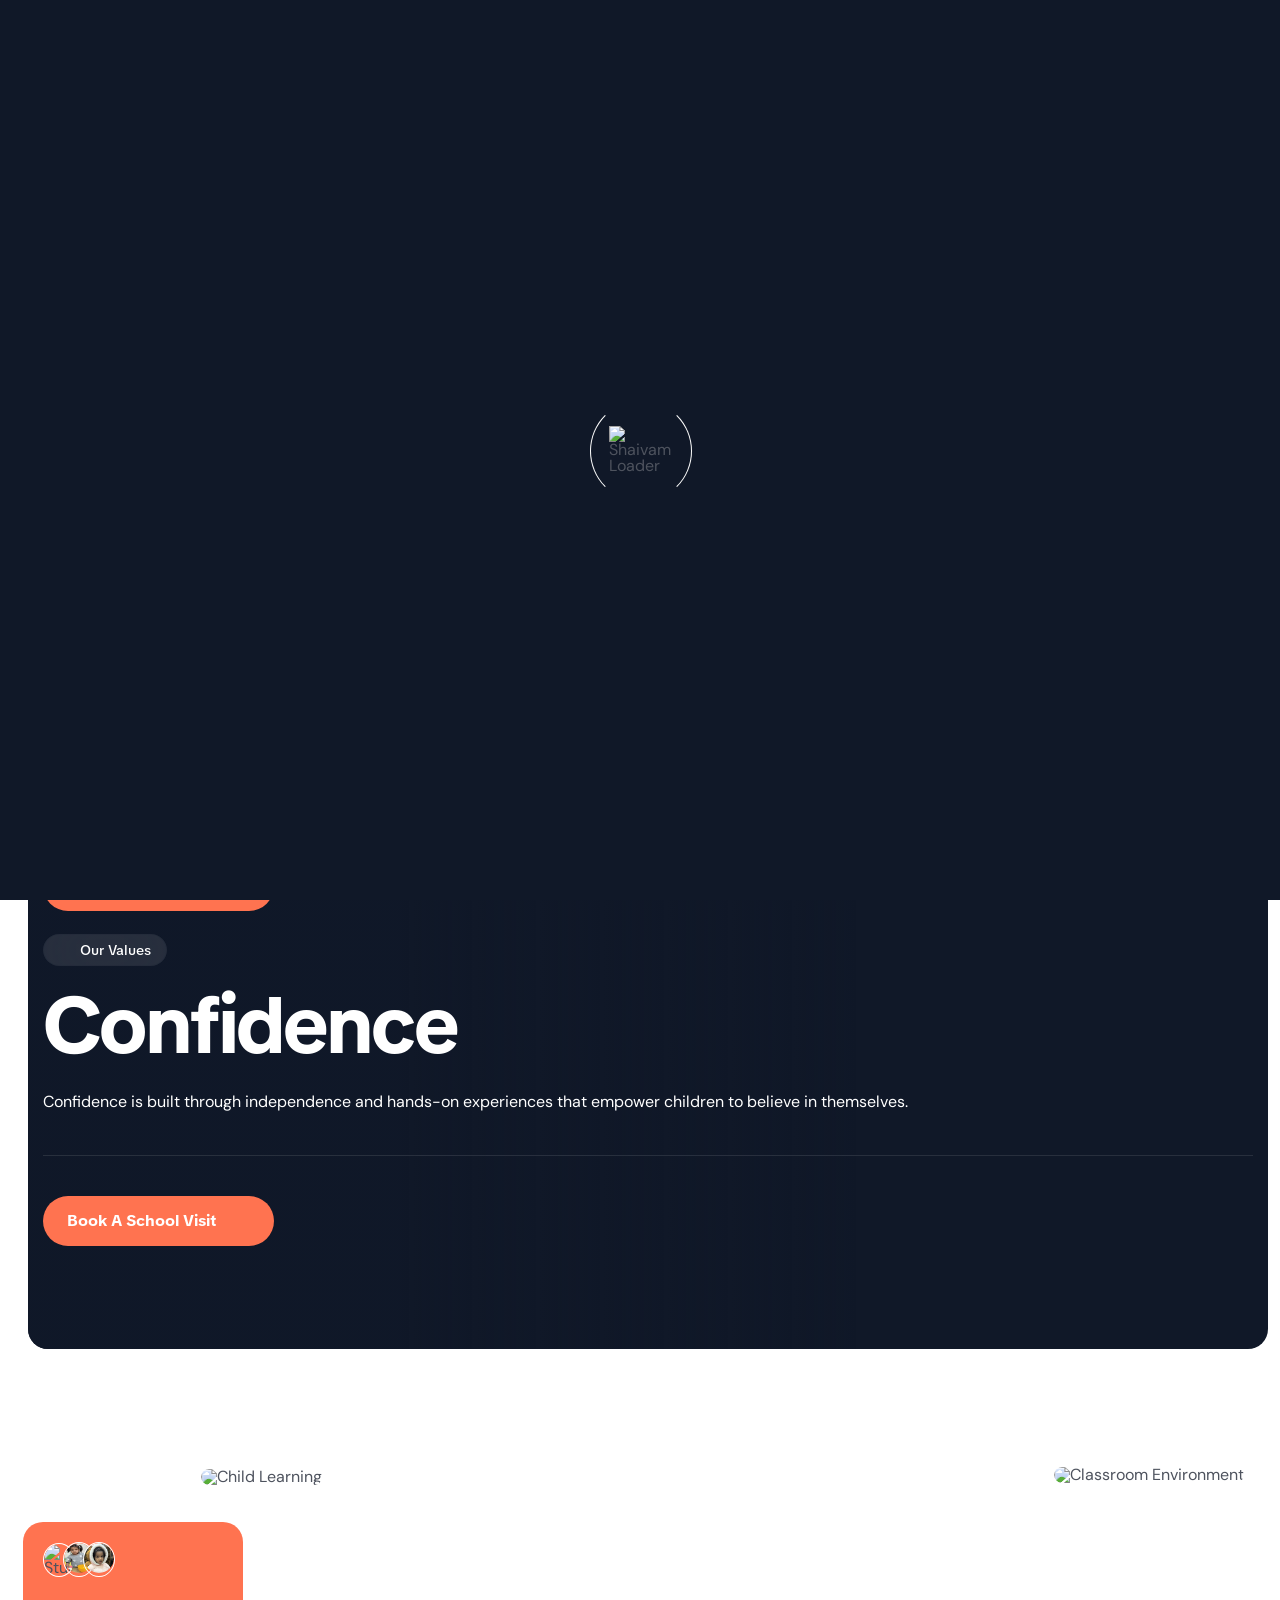
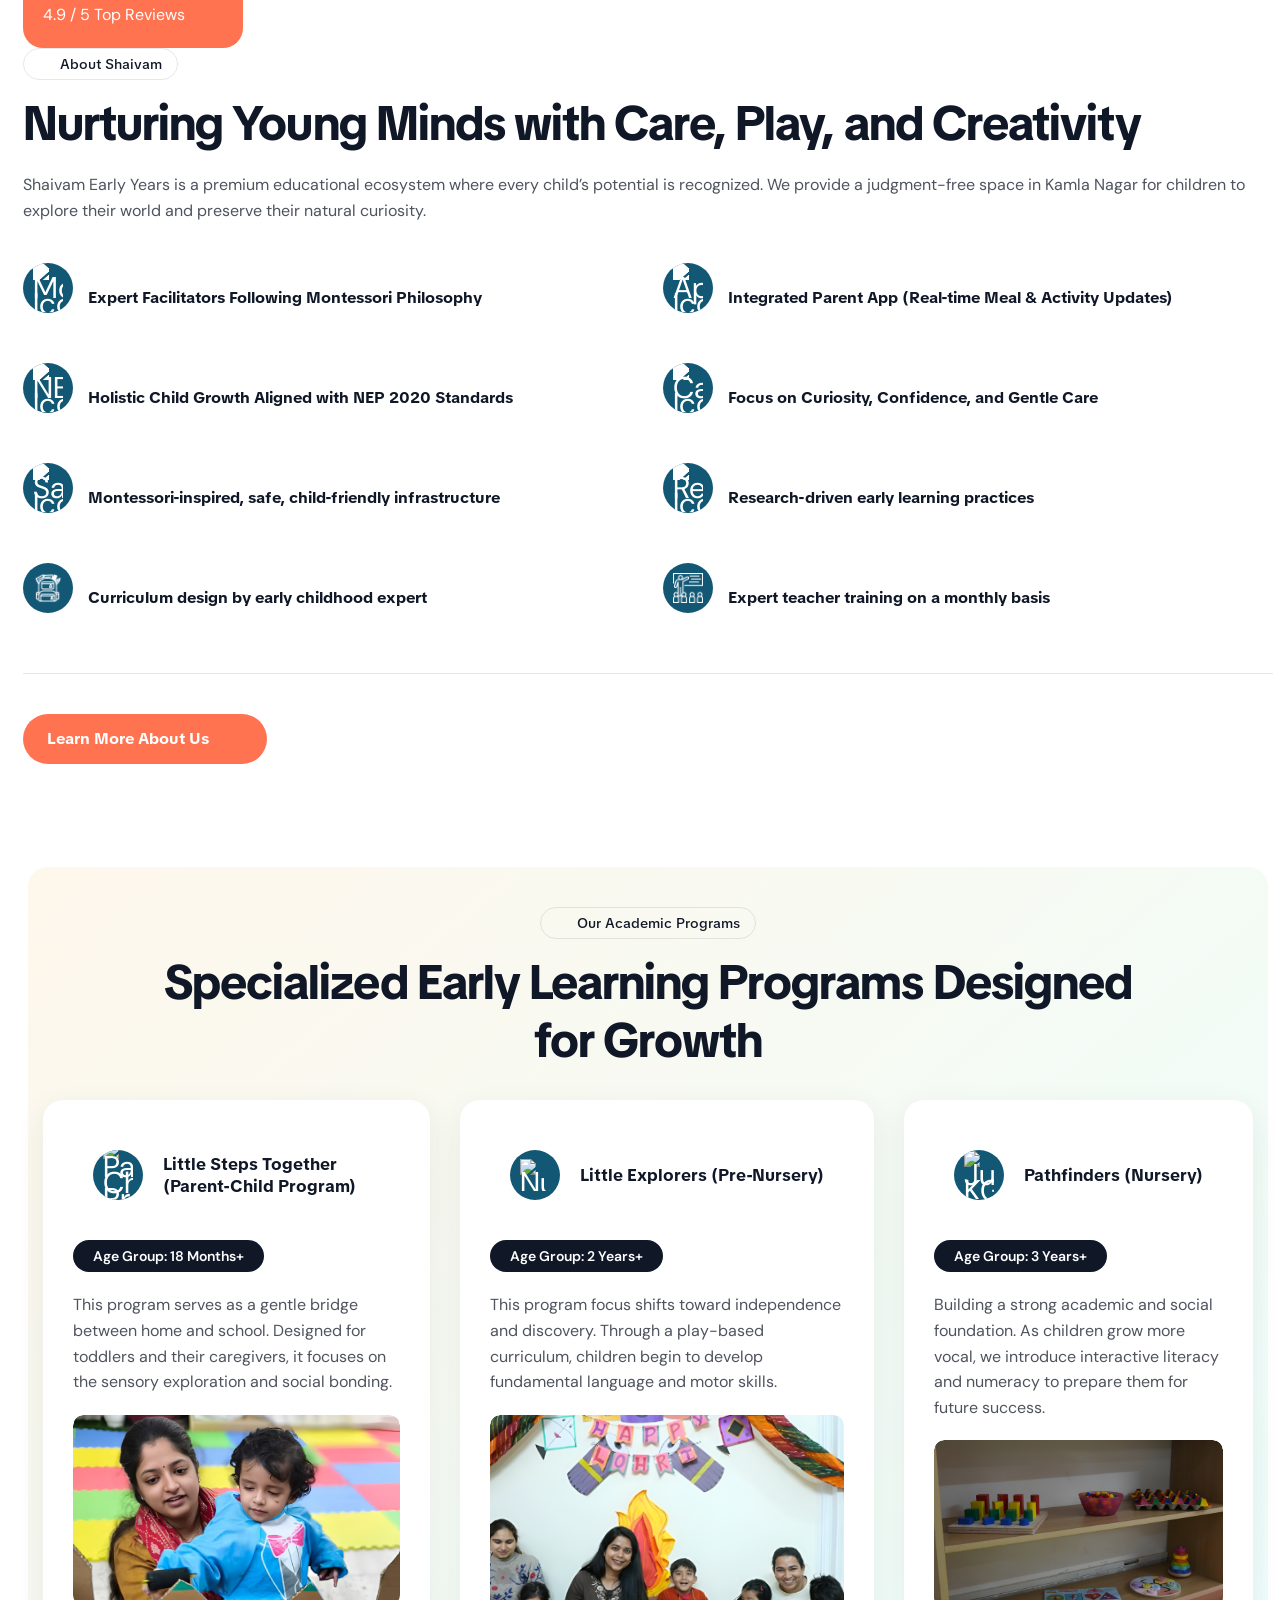
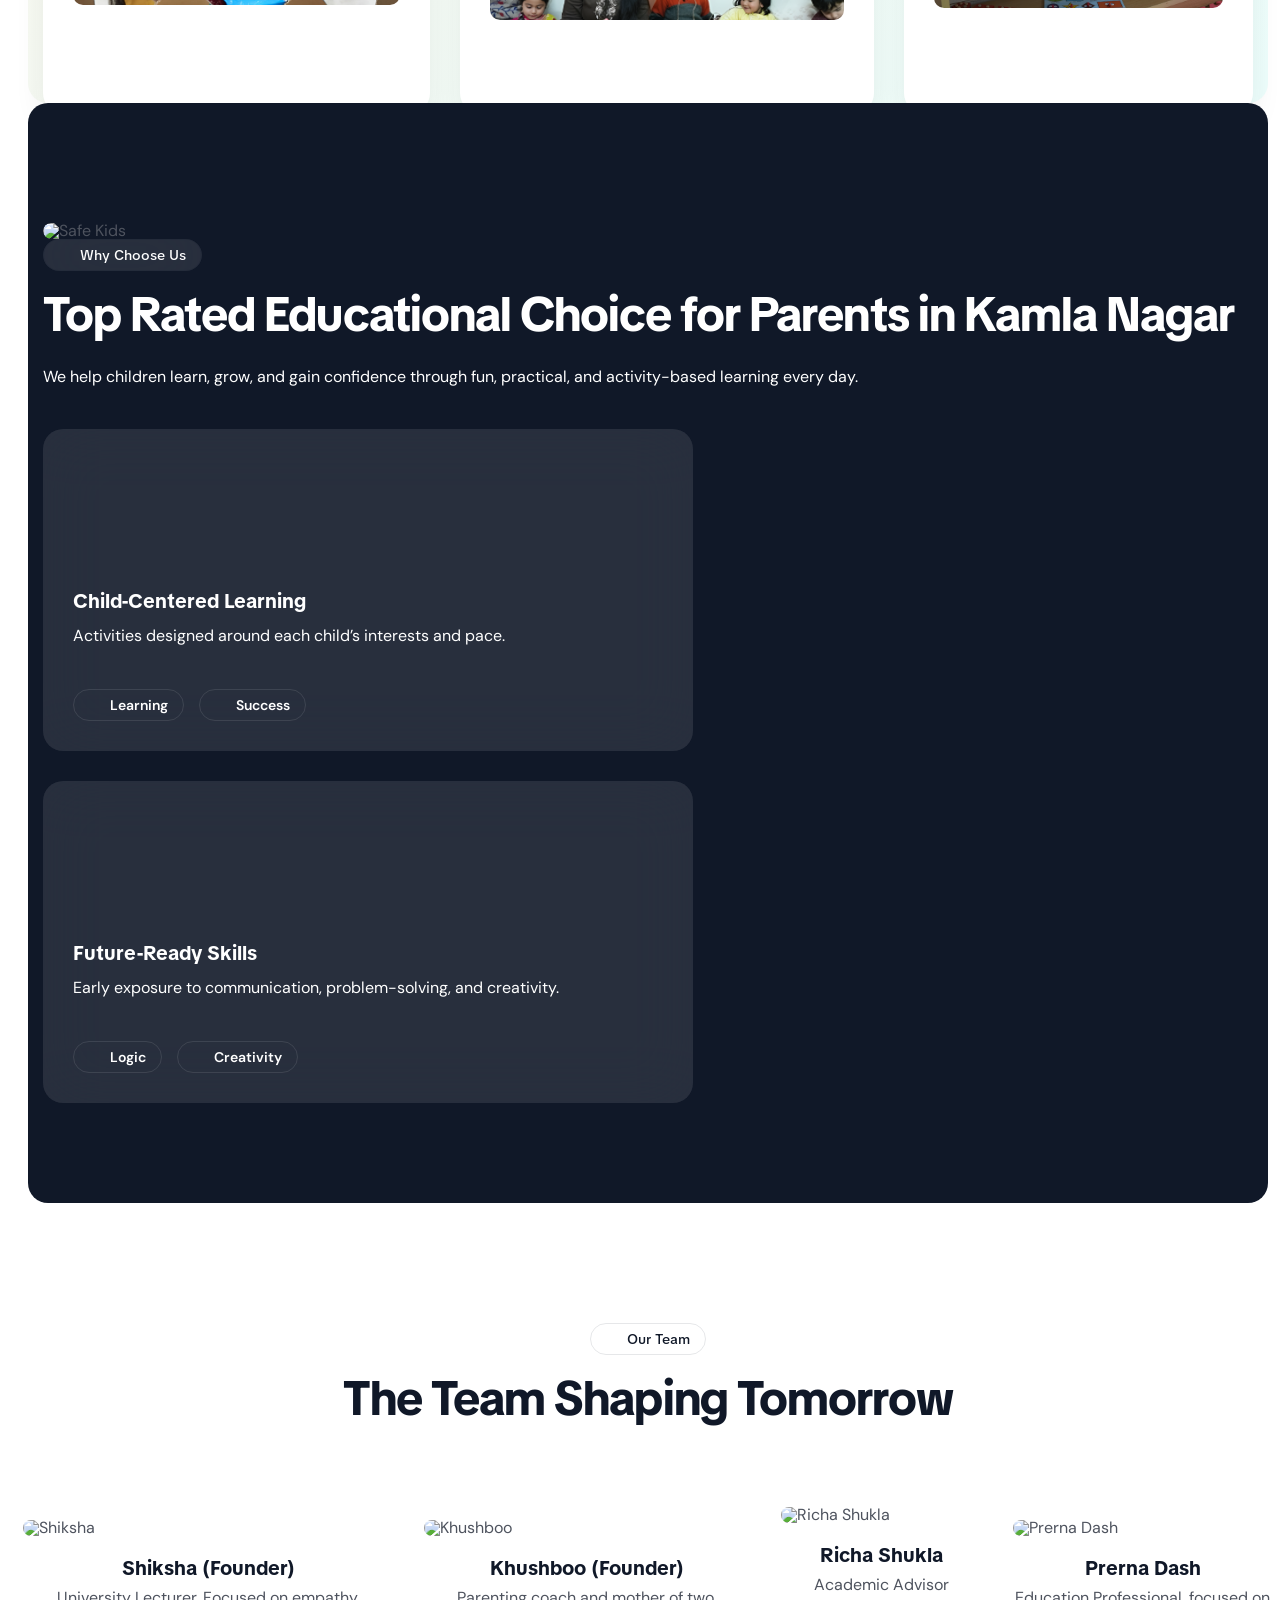
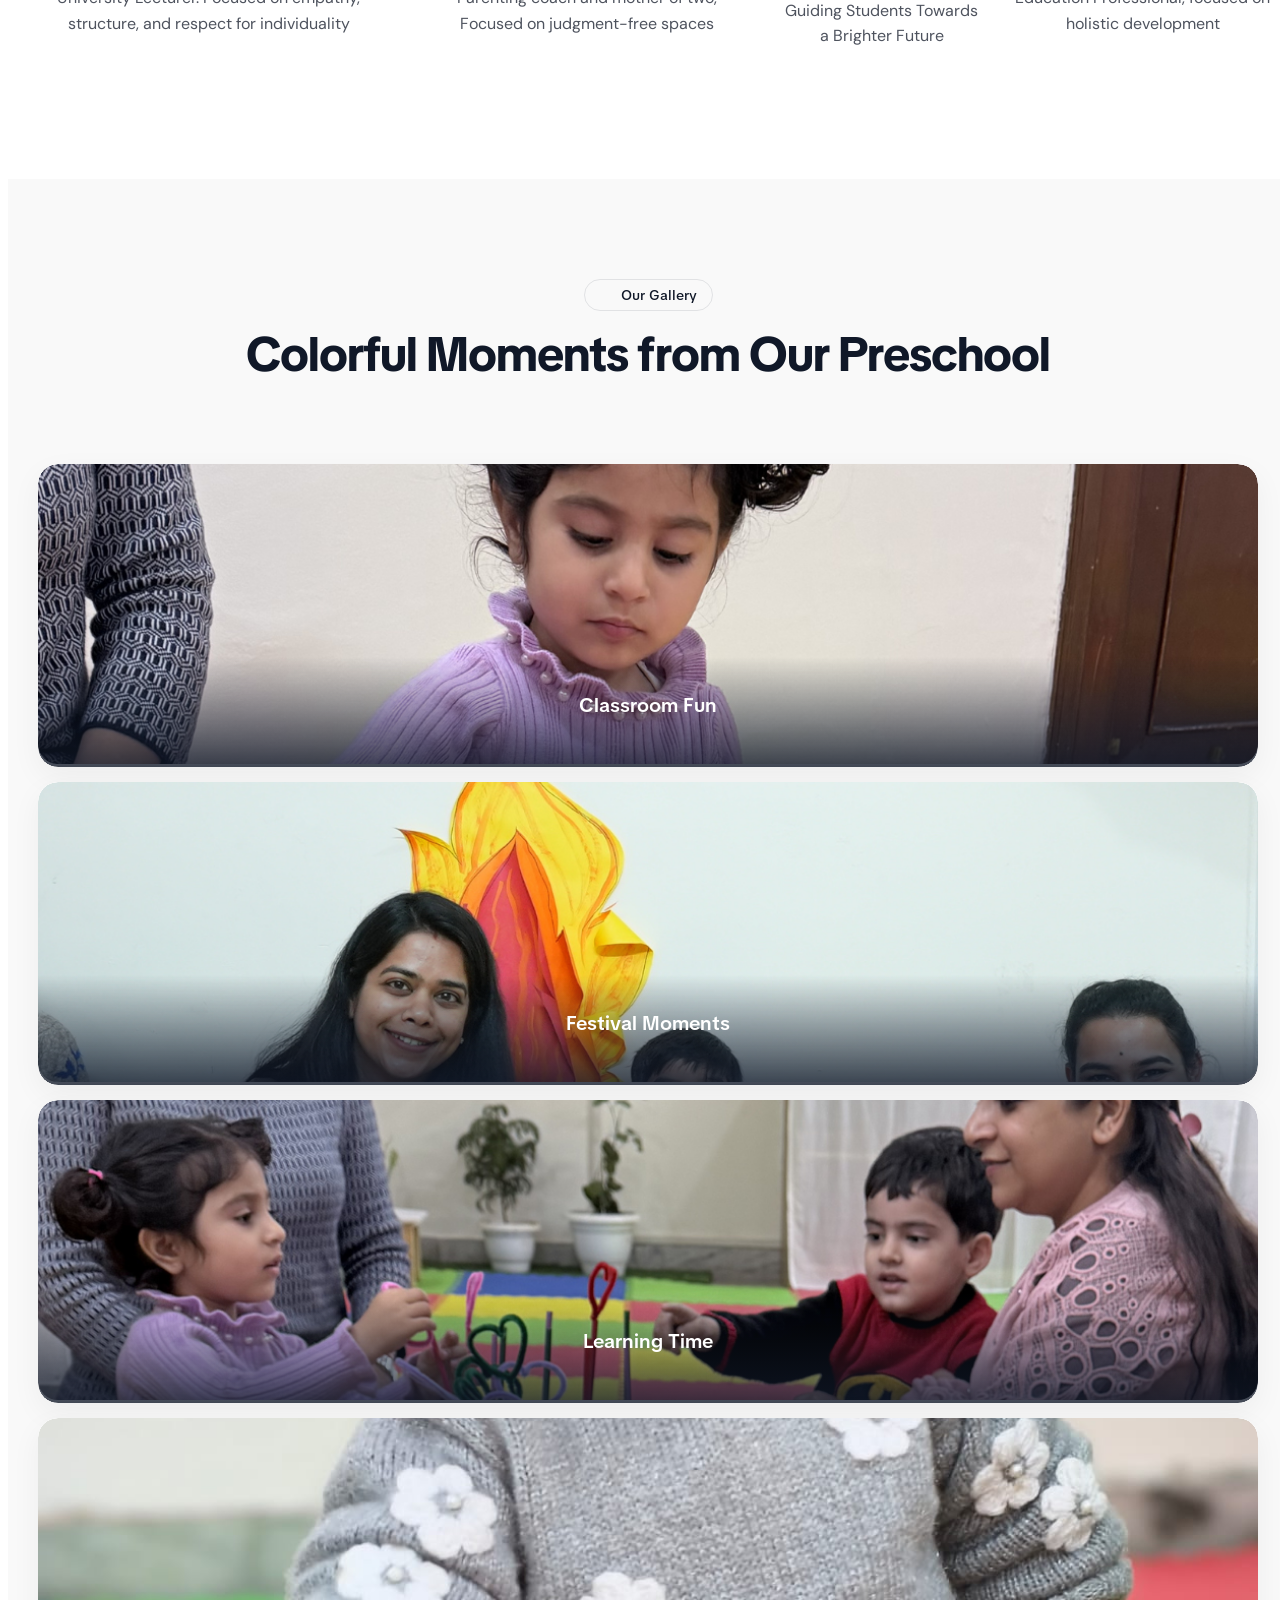
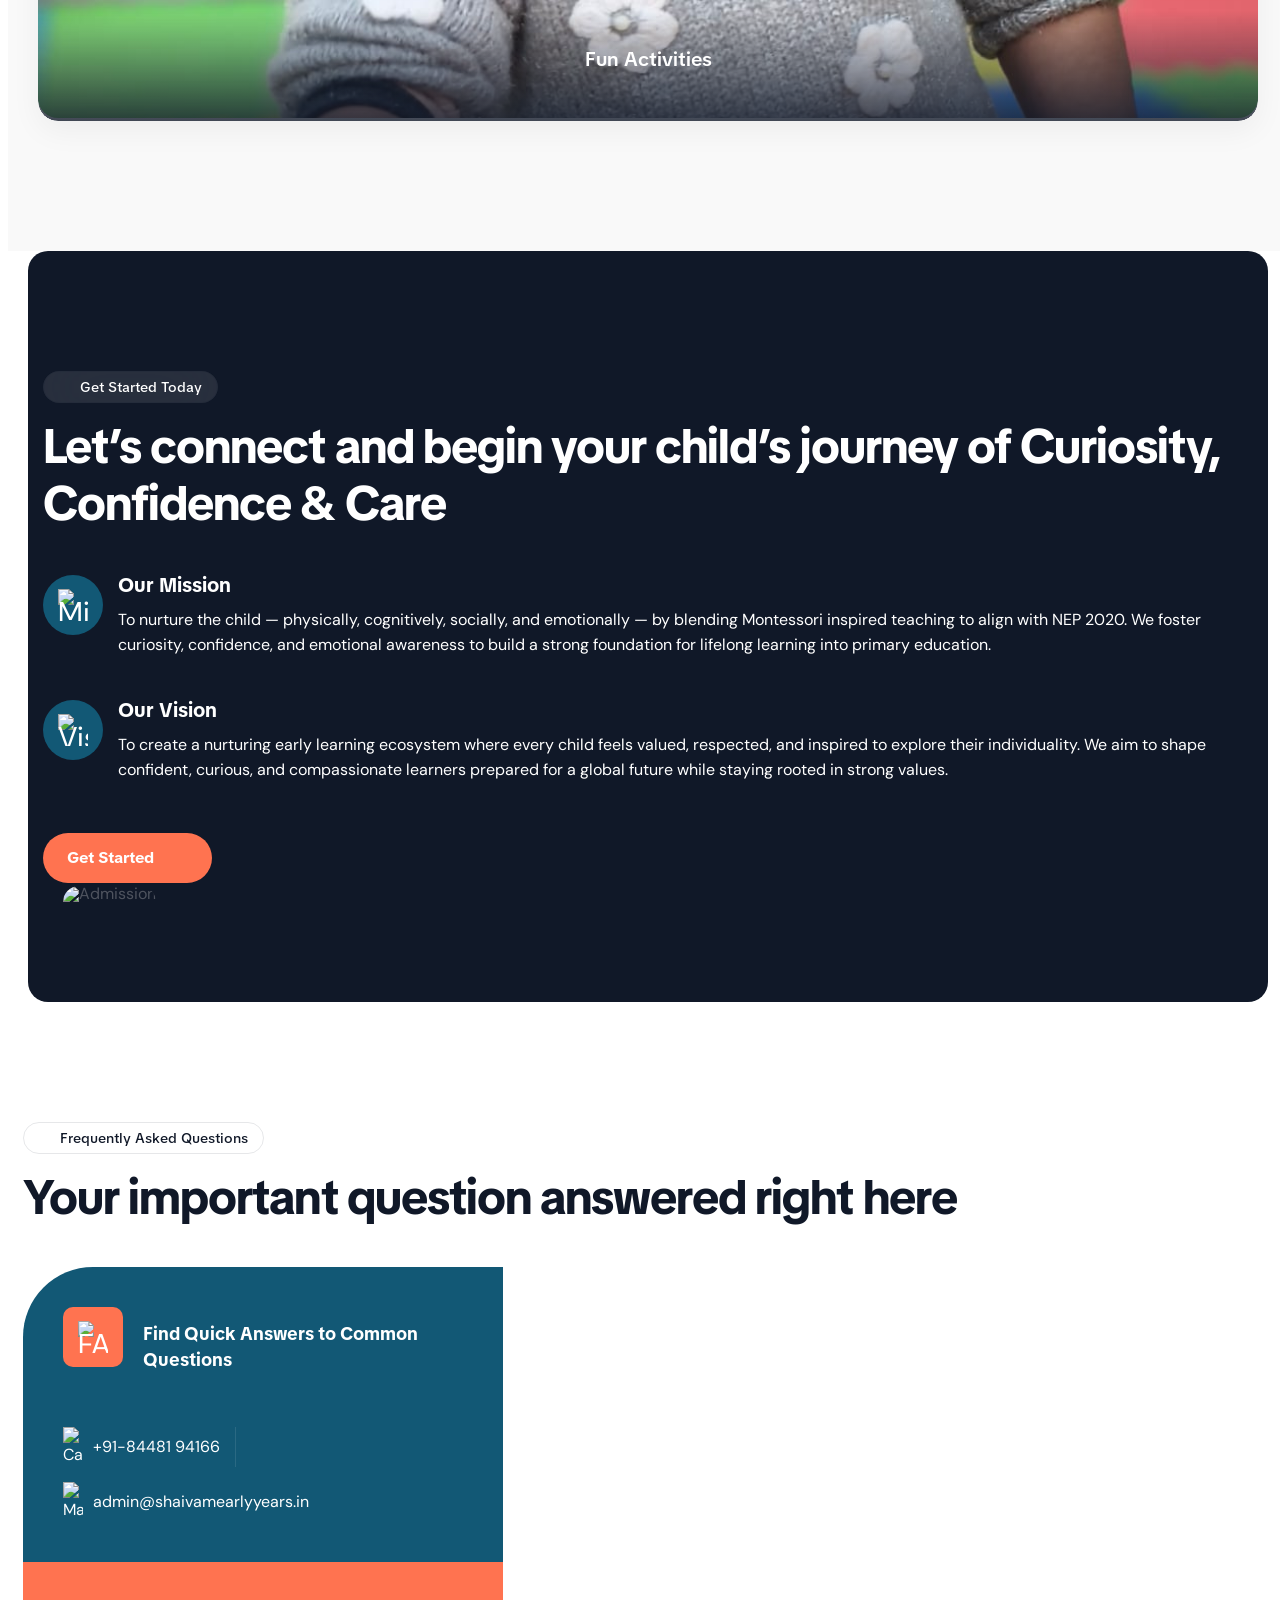
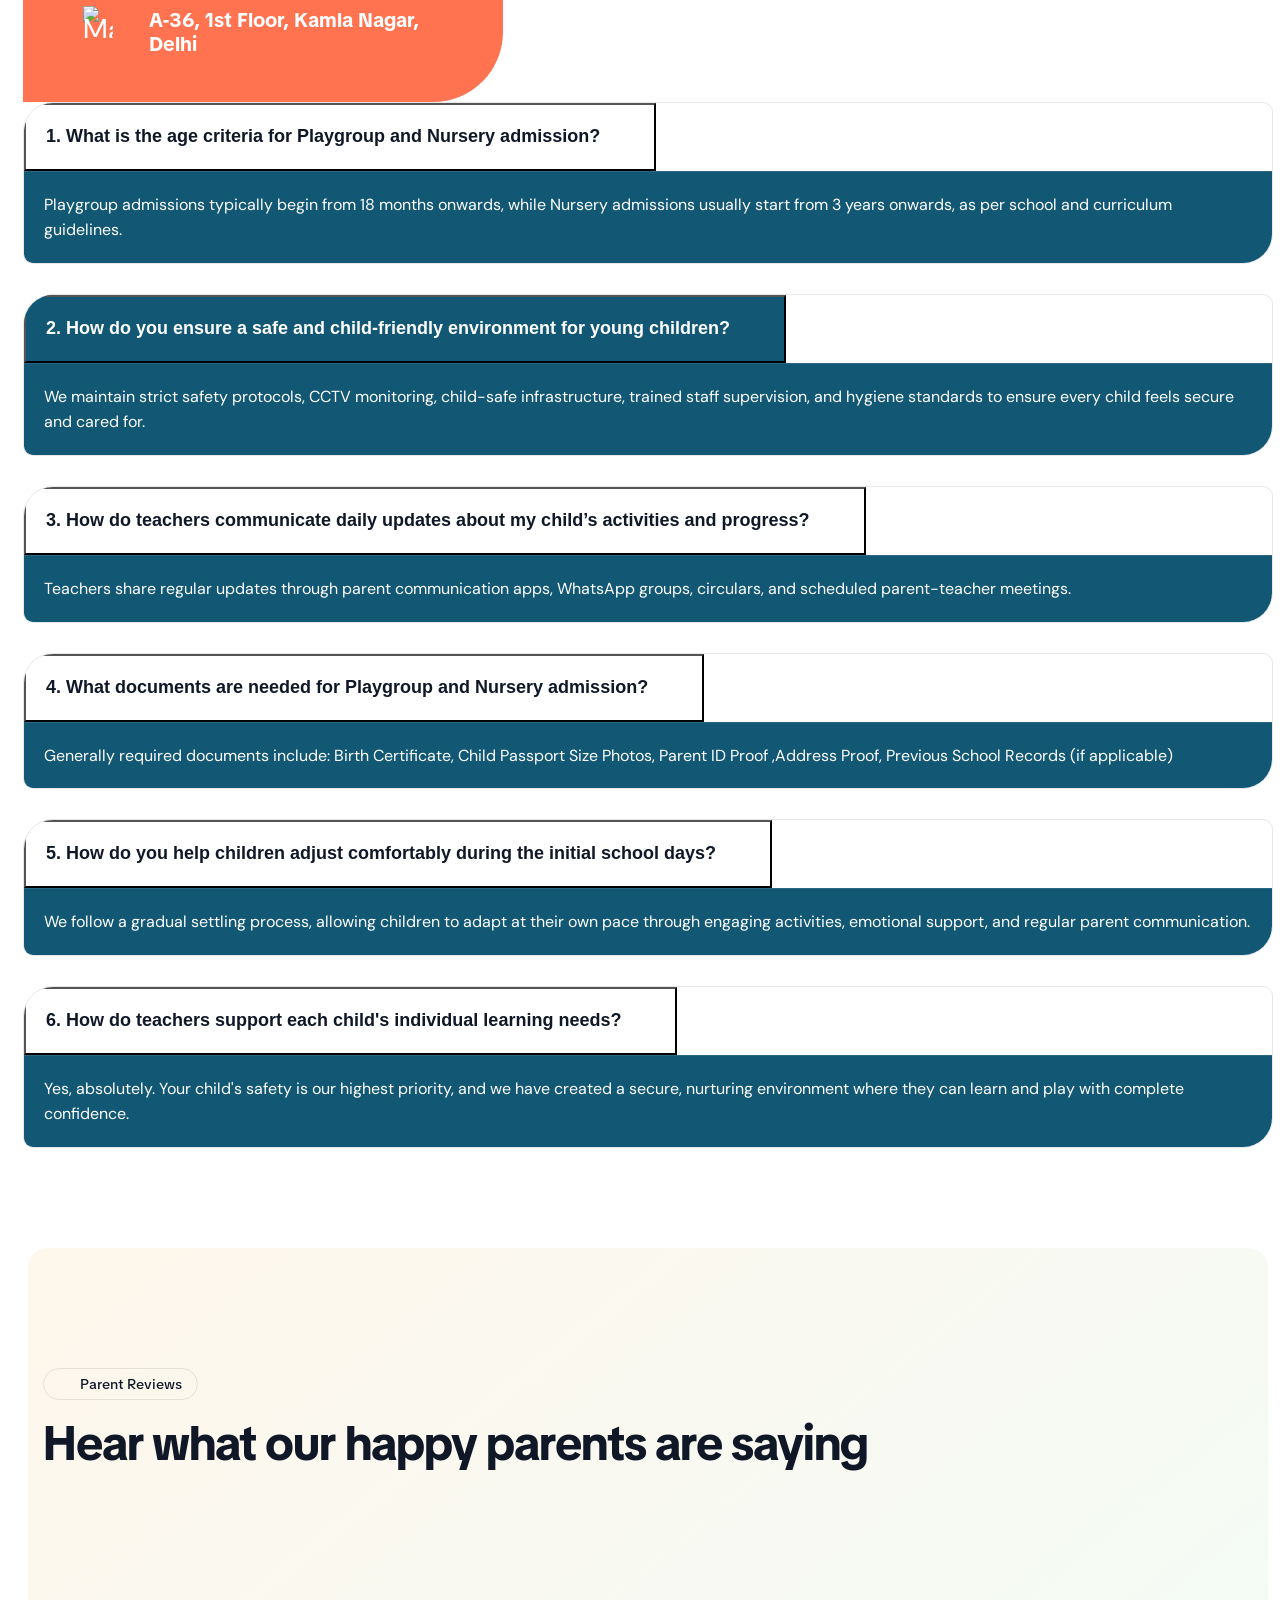
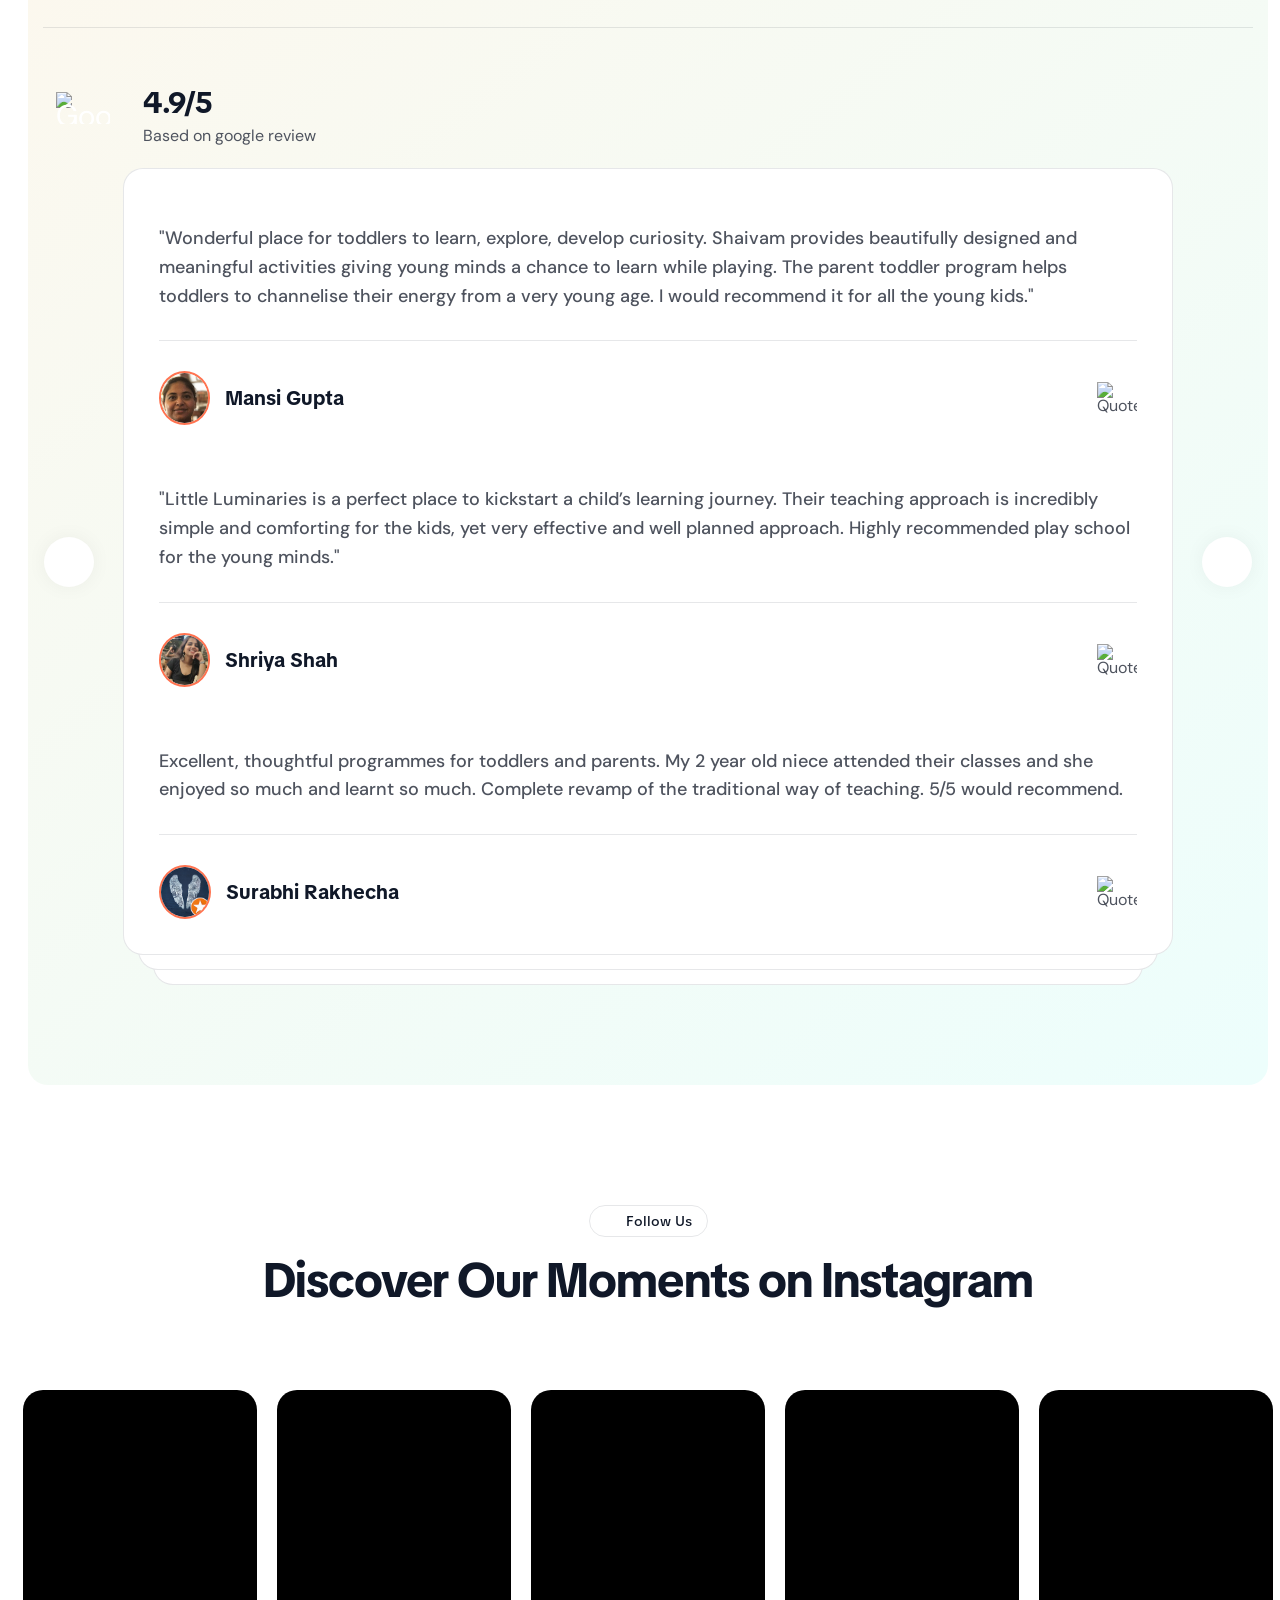
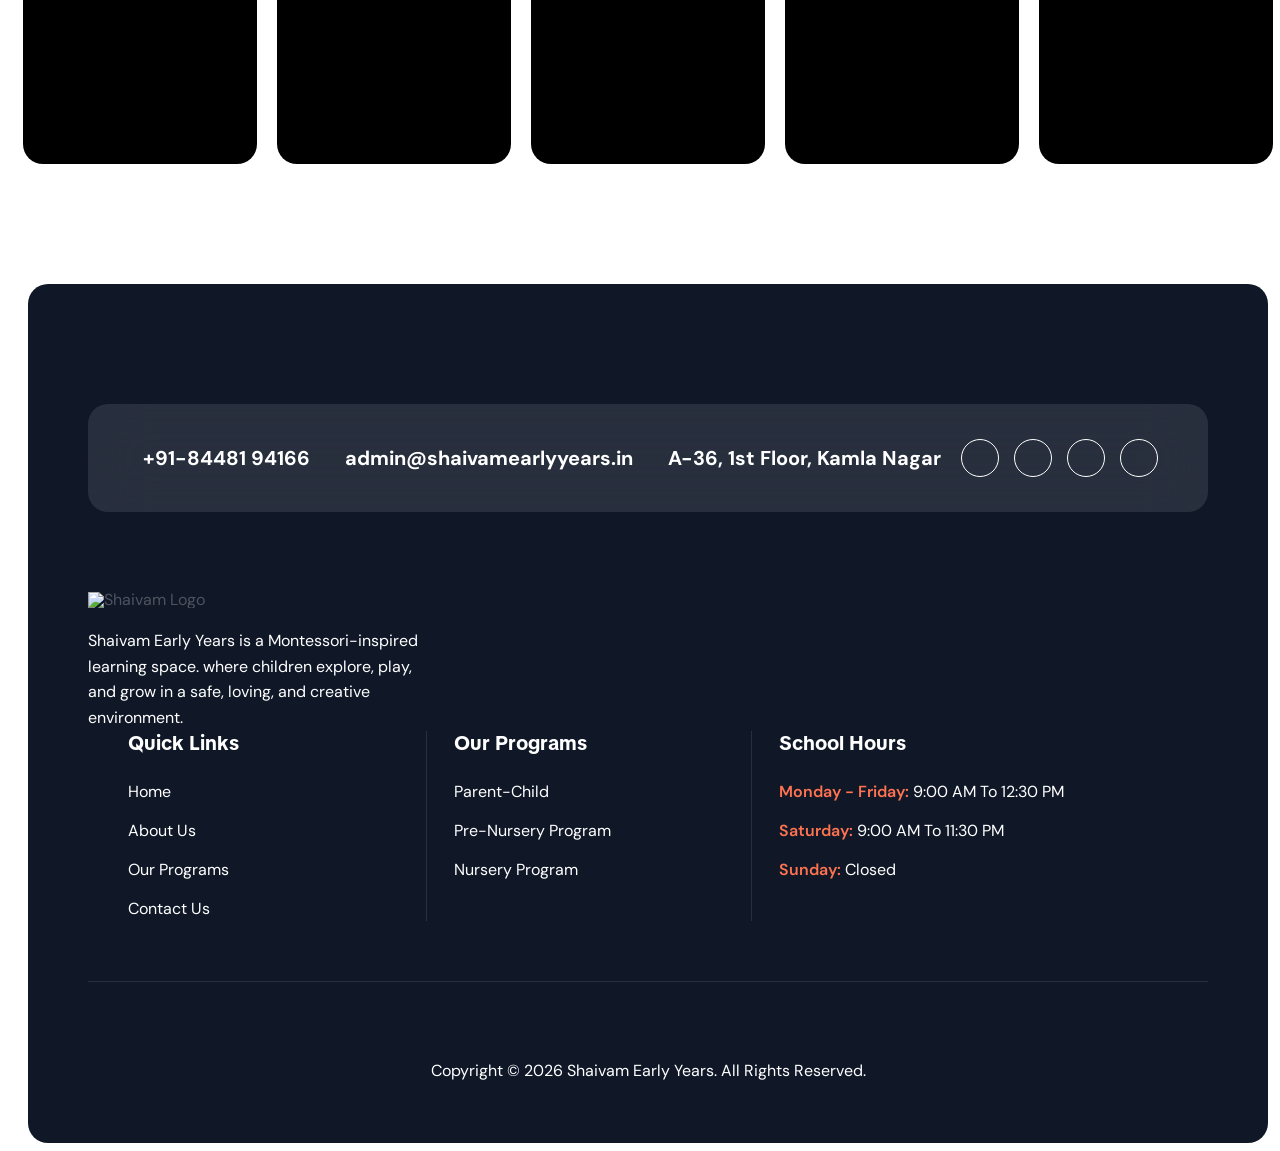
==== commit 54feb5eb: "parent-child" ====
--- a/public/index.html
+++ b/public/index.html
@@ -308,11 +308,11 @@
                     <div class="program-item wow fadeInUp" data-wow-delay="0.2s">
                         <div class="program-item-header">
                             <div class="icon-box">
-                                <img src="images/icon-program-item-2.svg" alt="Mother-Toddler Program">
+                                <img src="images/icon-program-item-2.svg" alt="Parent-Child Program">
                             </div>
 
                             <div class="program-item-content">
-                                <h2><a href="programs.html">Little Steps Together <br>(Mother-Toddler Program)</a>
+                                <h2><a href="programs.html">Little Steps Together <br>(Parent-Child Program)</a>
                                 </h2>
                             </div>
                         </div>
@@ -325,7 +325,7 @@
                         <div class="program-item-image">
                             <a href="programs.html" data-cursor-text="View">
                                 <figure class="image-anime">
-                                    <img src="images/program-image-1.jpg" alt="Mother-Toddler Program Class">
+                                    <img src="images/program-image-1.jpg" alt="Parent-Child Program Class">
                                 </figure>
                             </a>
                         </div>
@@ -1074,7 +1074,7 @@
                         <div class="footer-links">
                             <h3>Our Programs</h3>
                             <ul>
-                                <li><a href="programs.html">Mother-Toddler</a></li>
+                                <li><a href="programs.html">Parent-Child</a></li>
                                 <li><a href="programs.html">Pre-Nursery Program</a></li>
                                 <li><a href="programs.html">Nursery Program</a></li>
                             </ul>
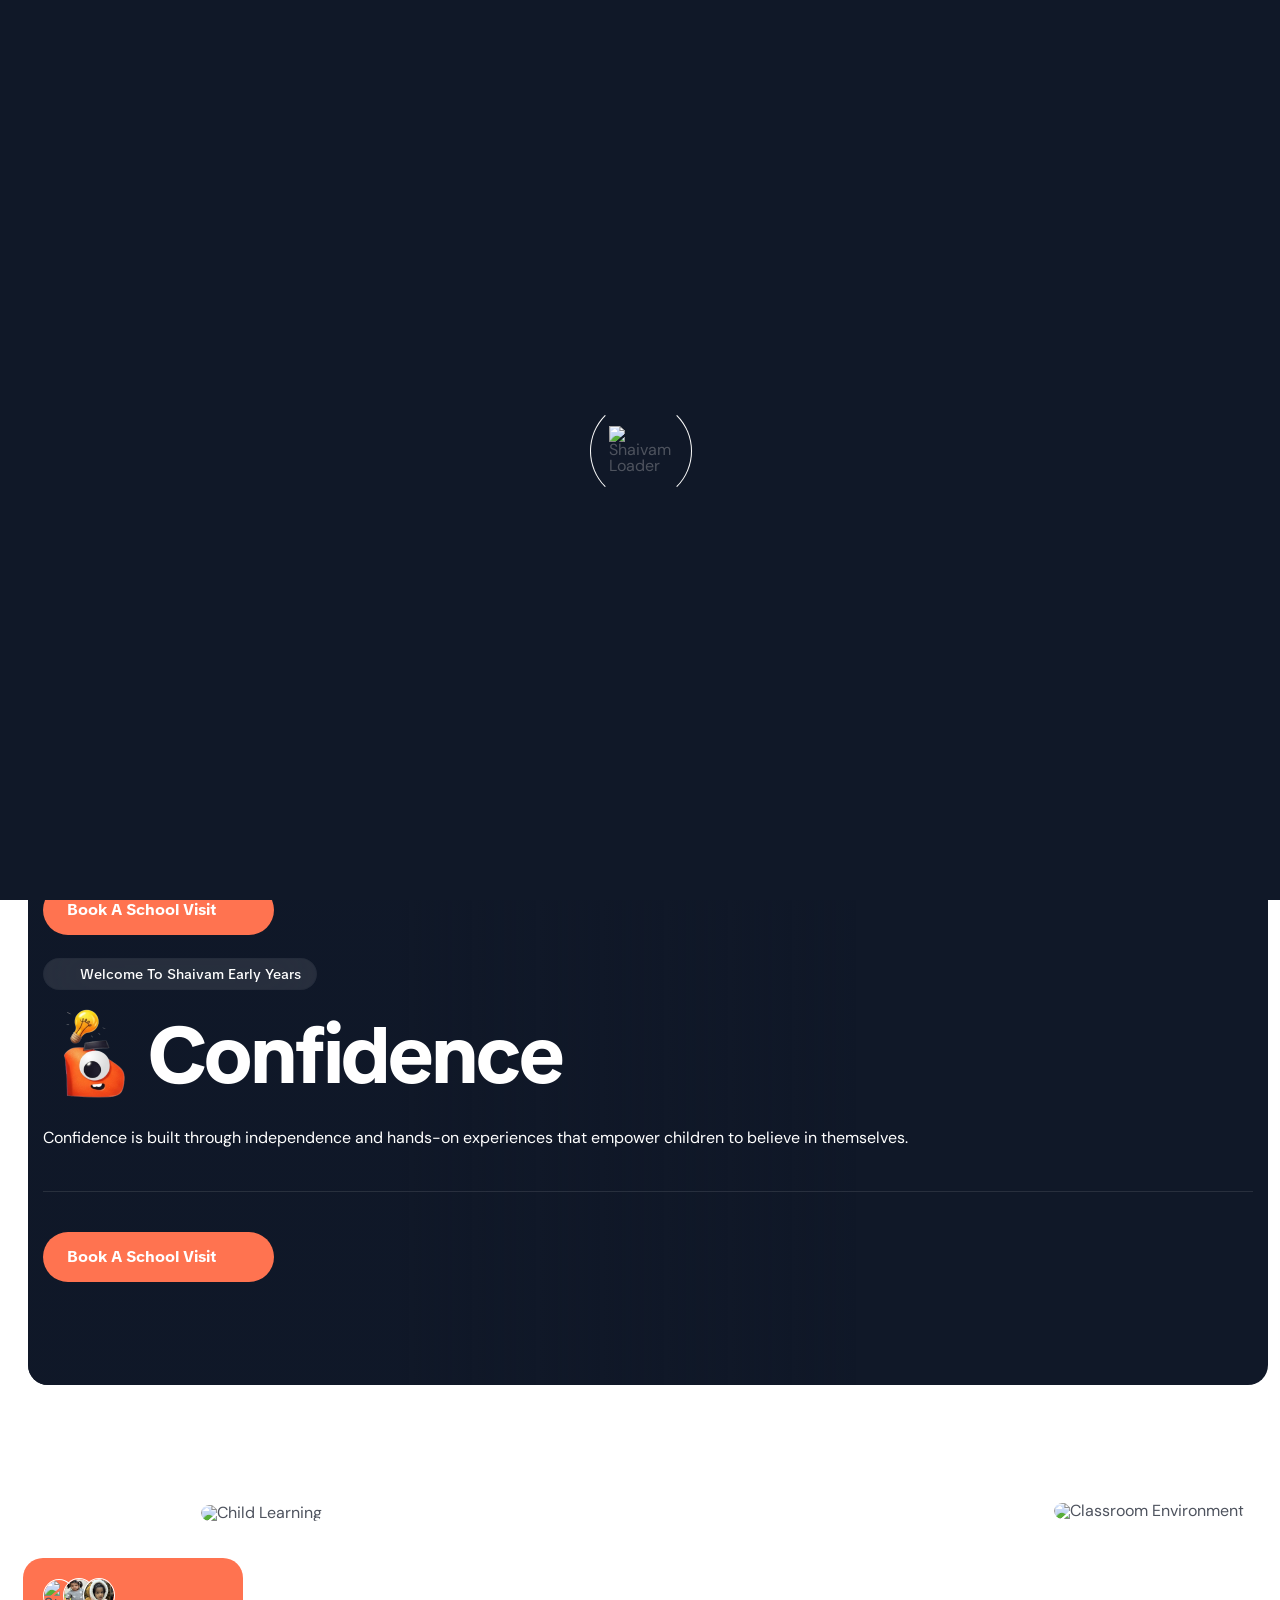
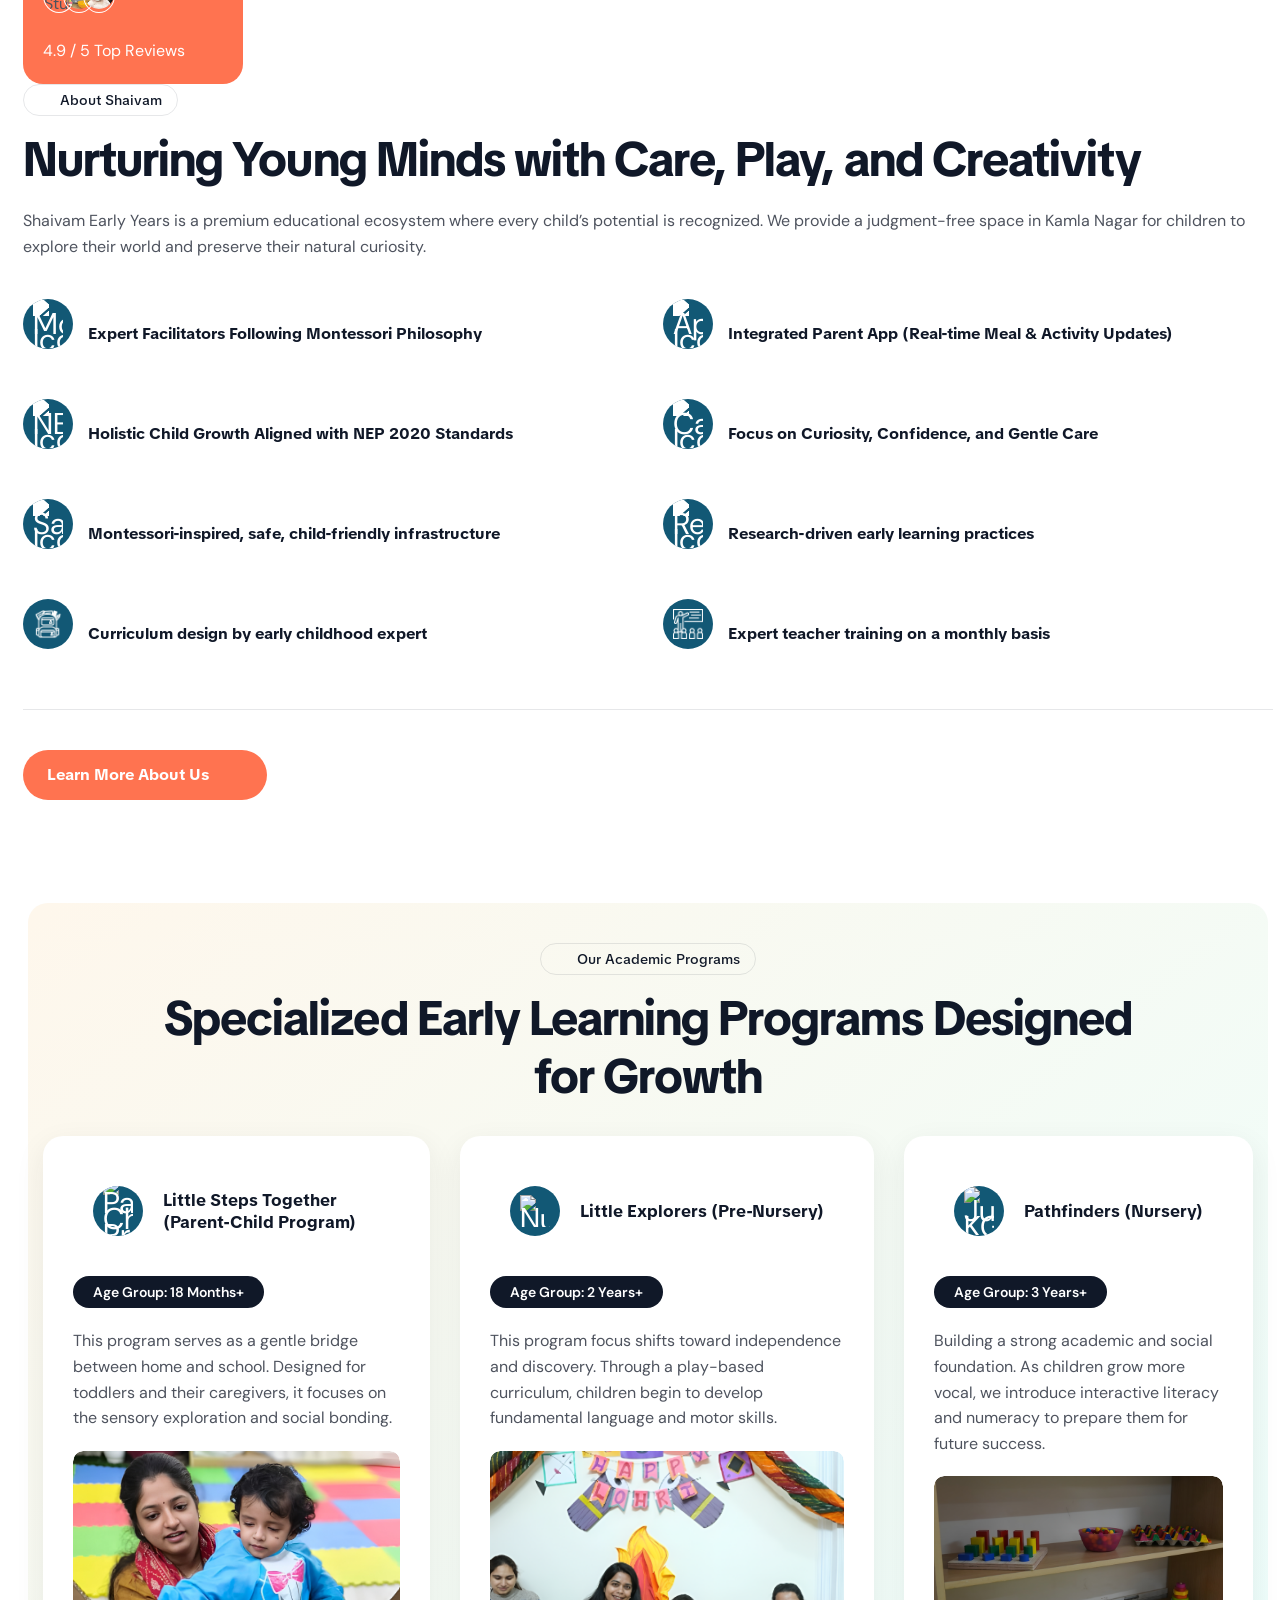
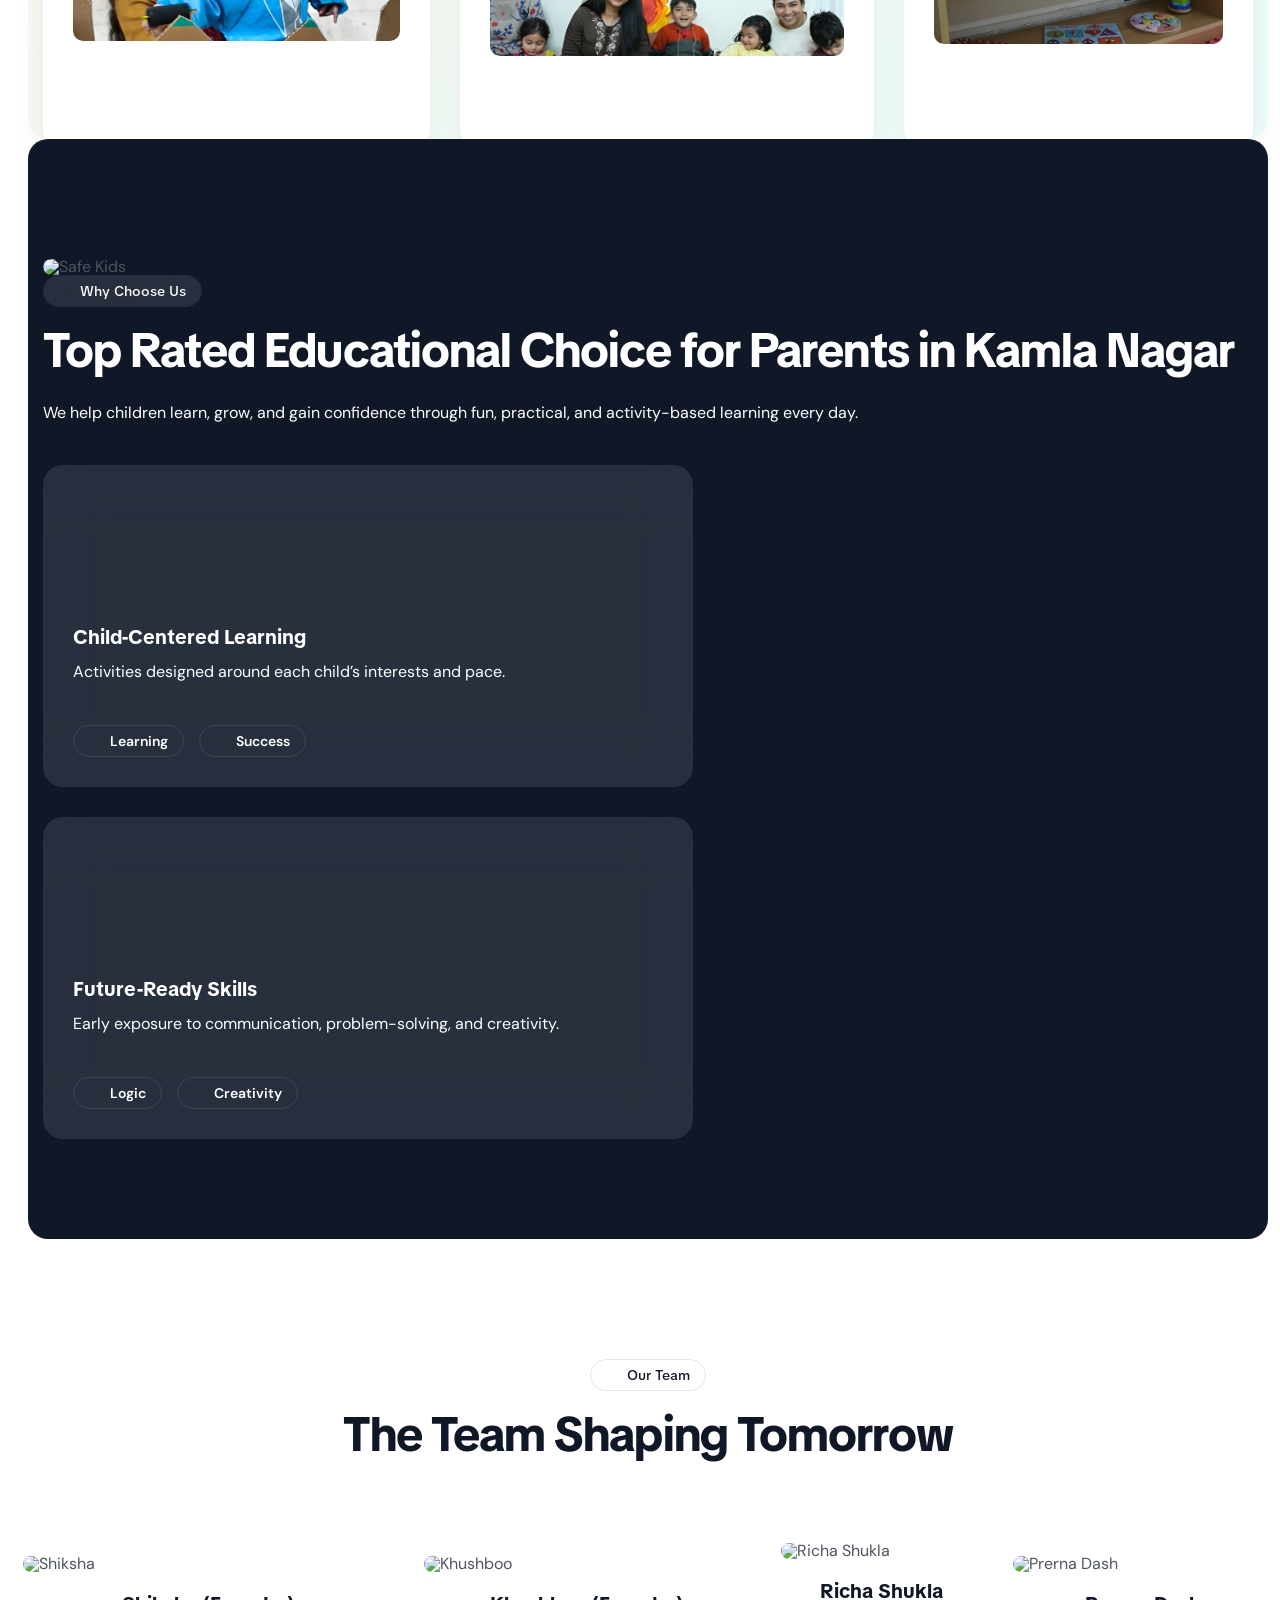
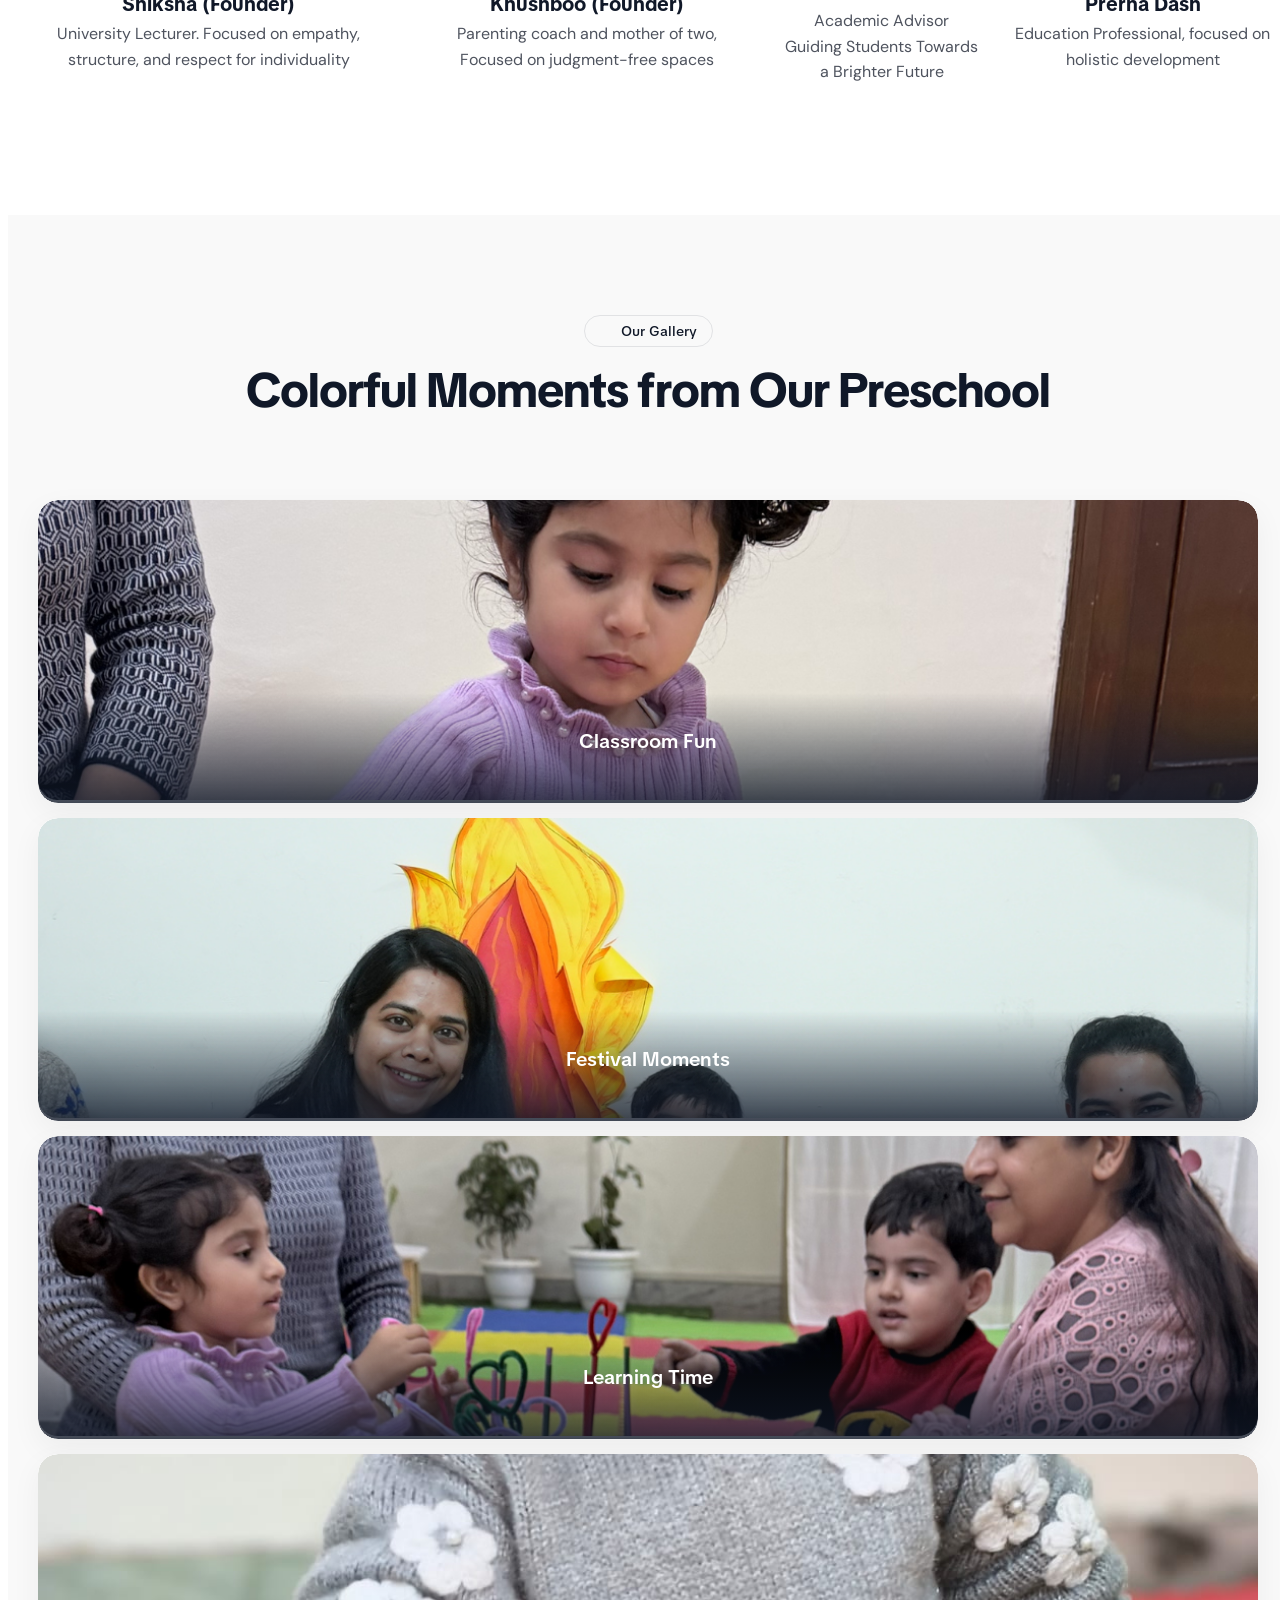
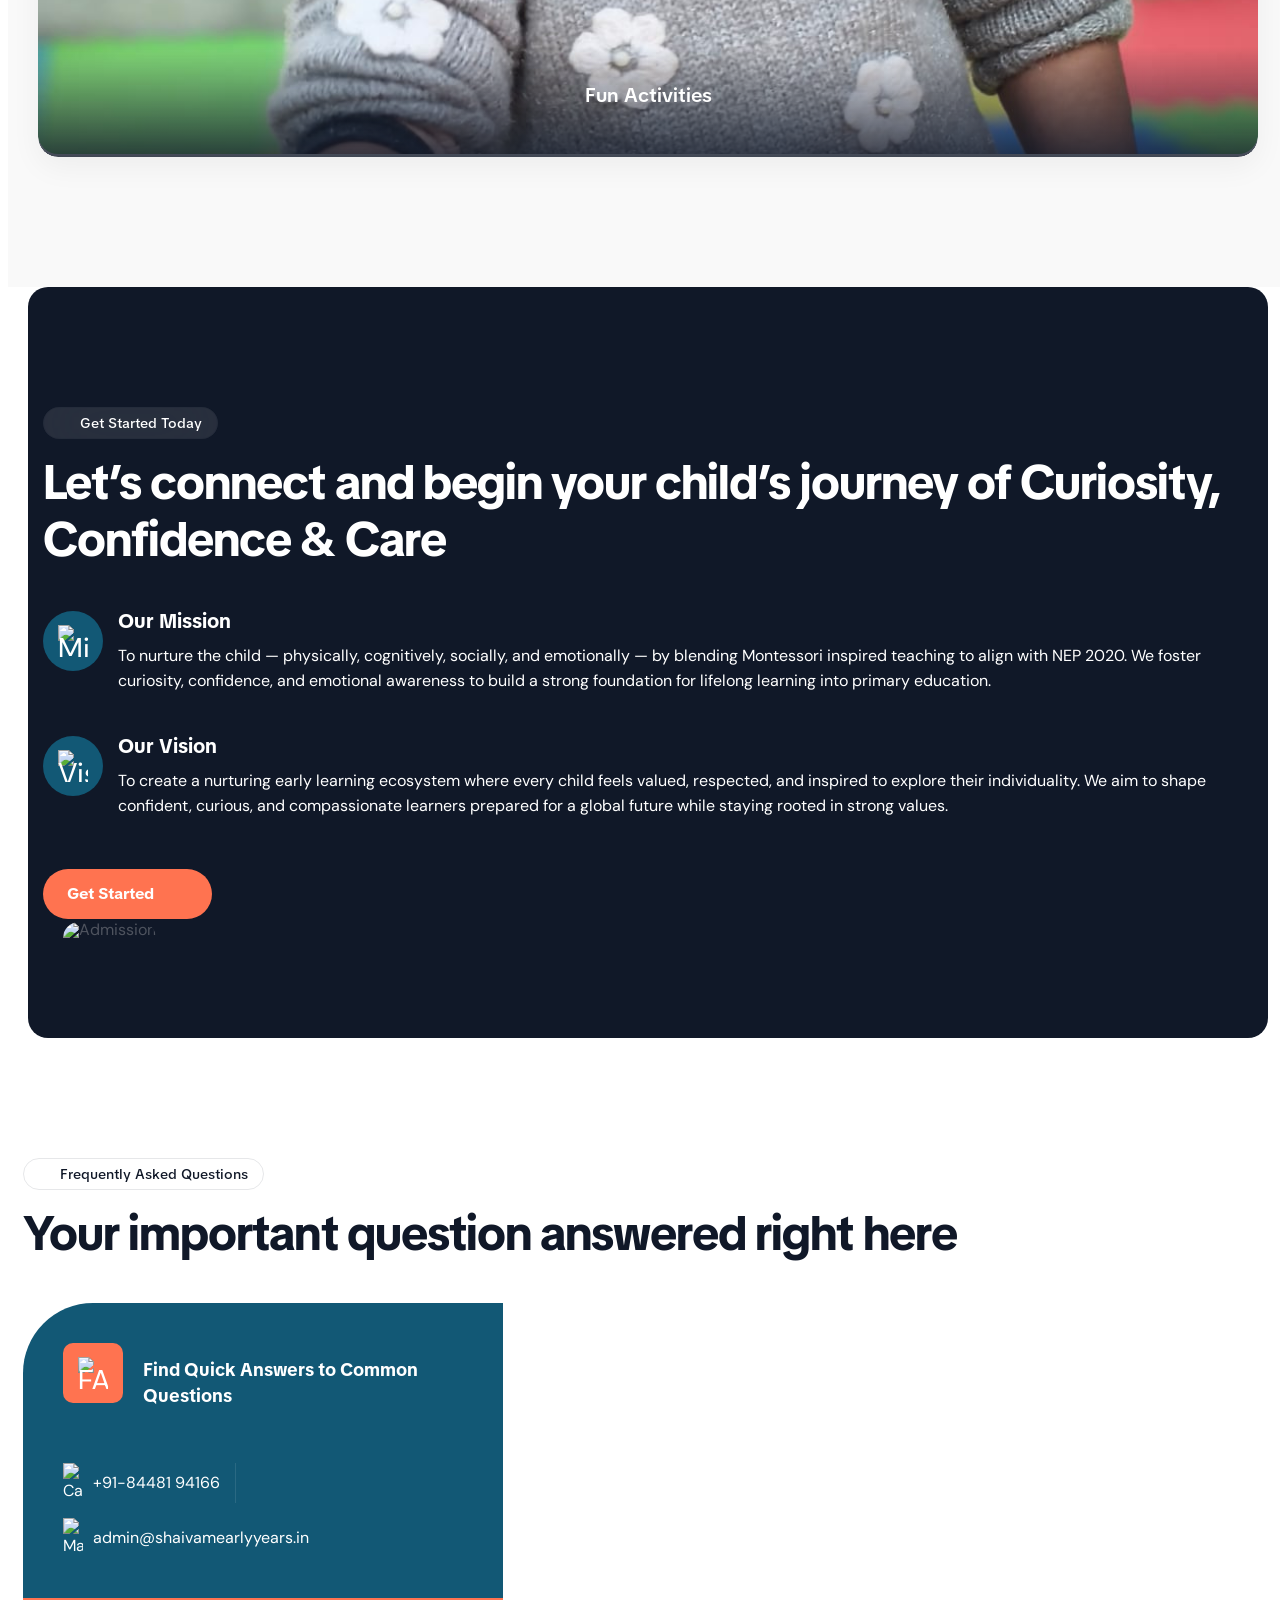
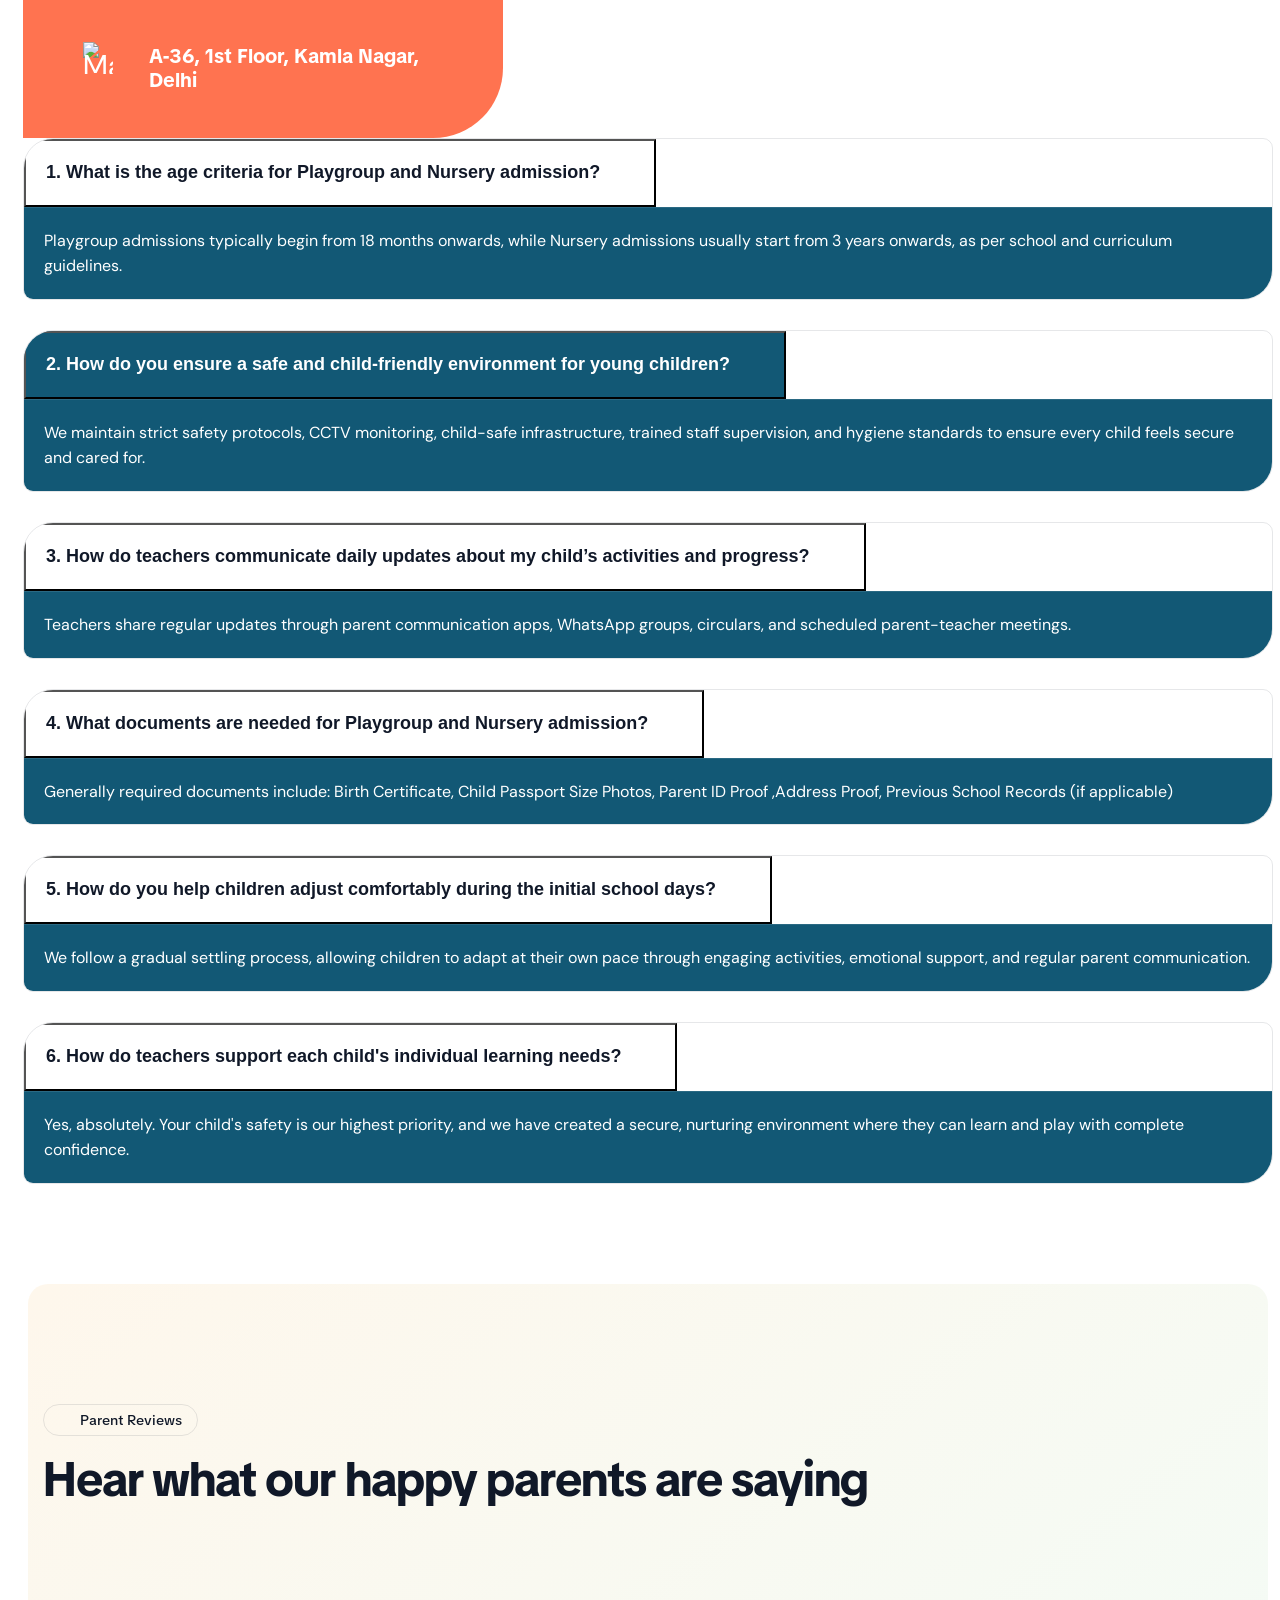
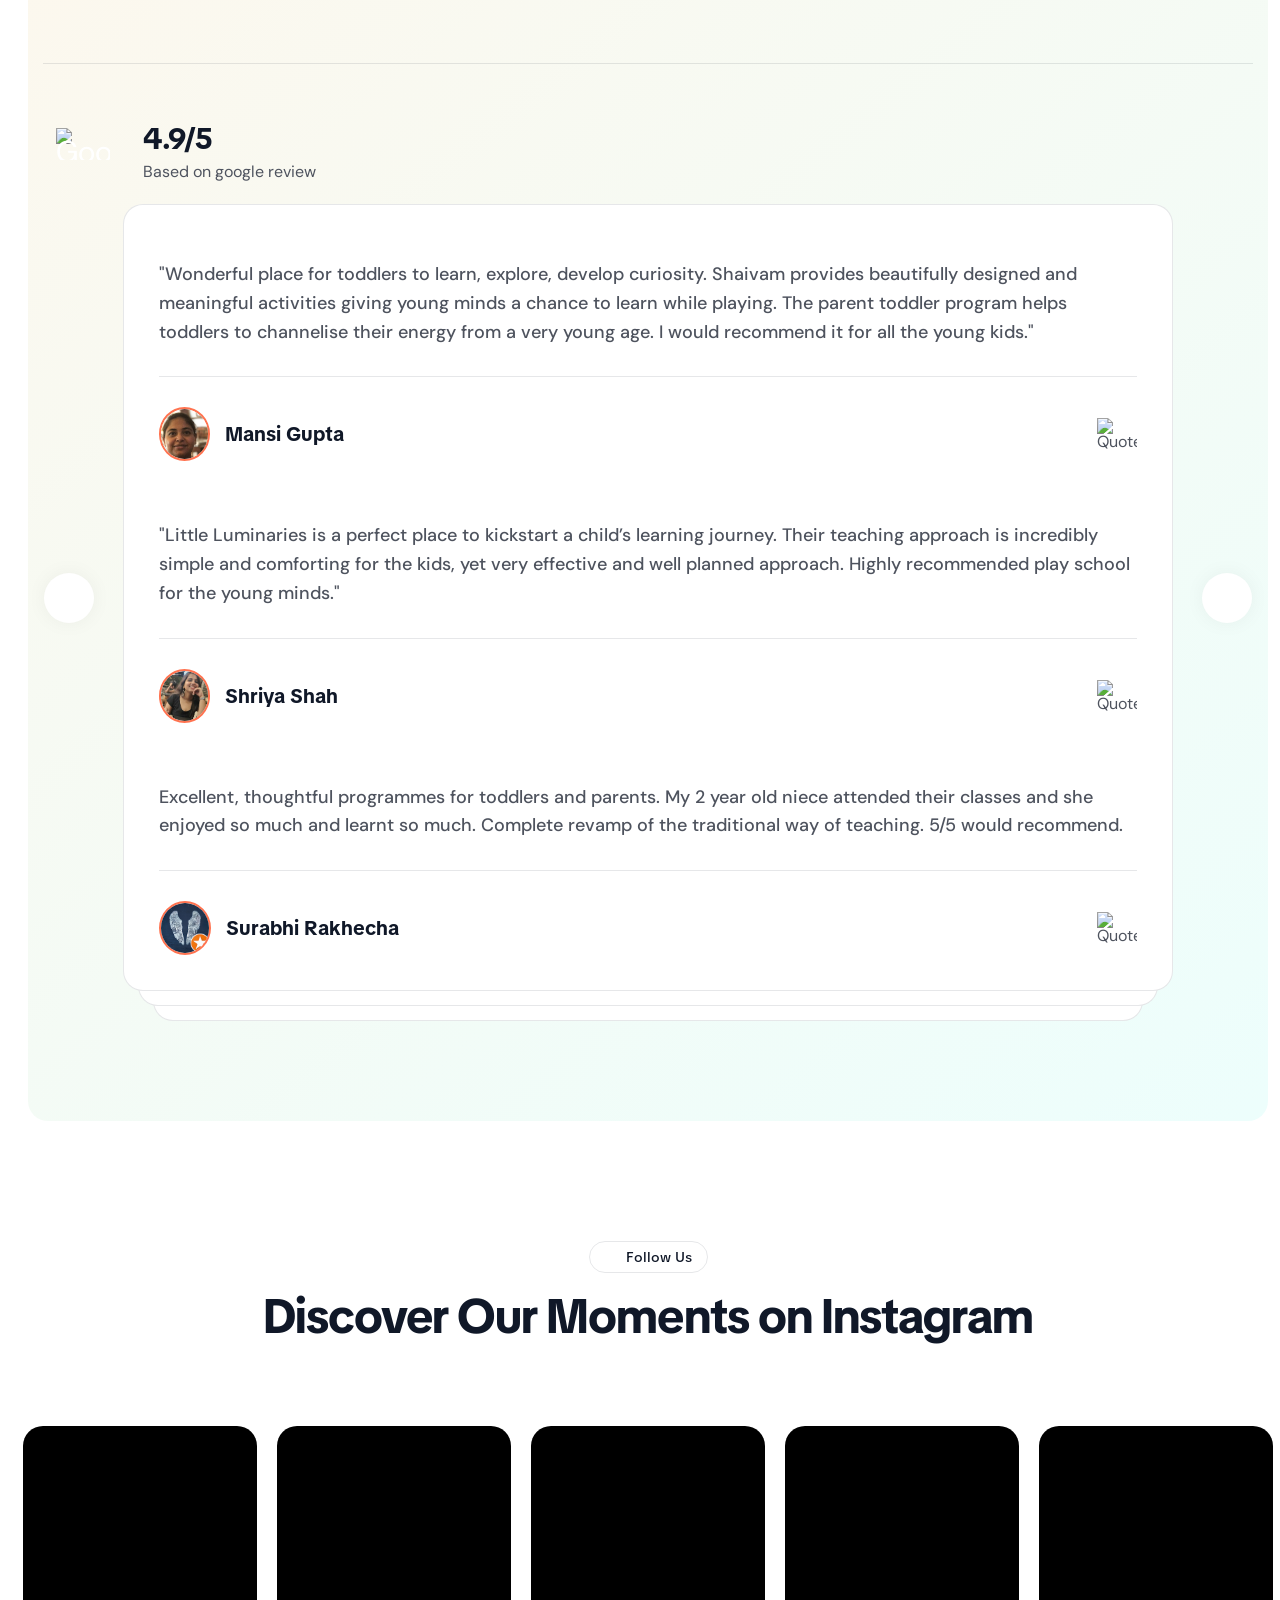
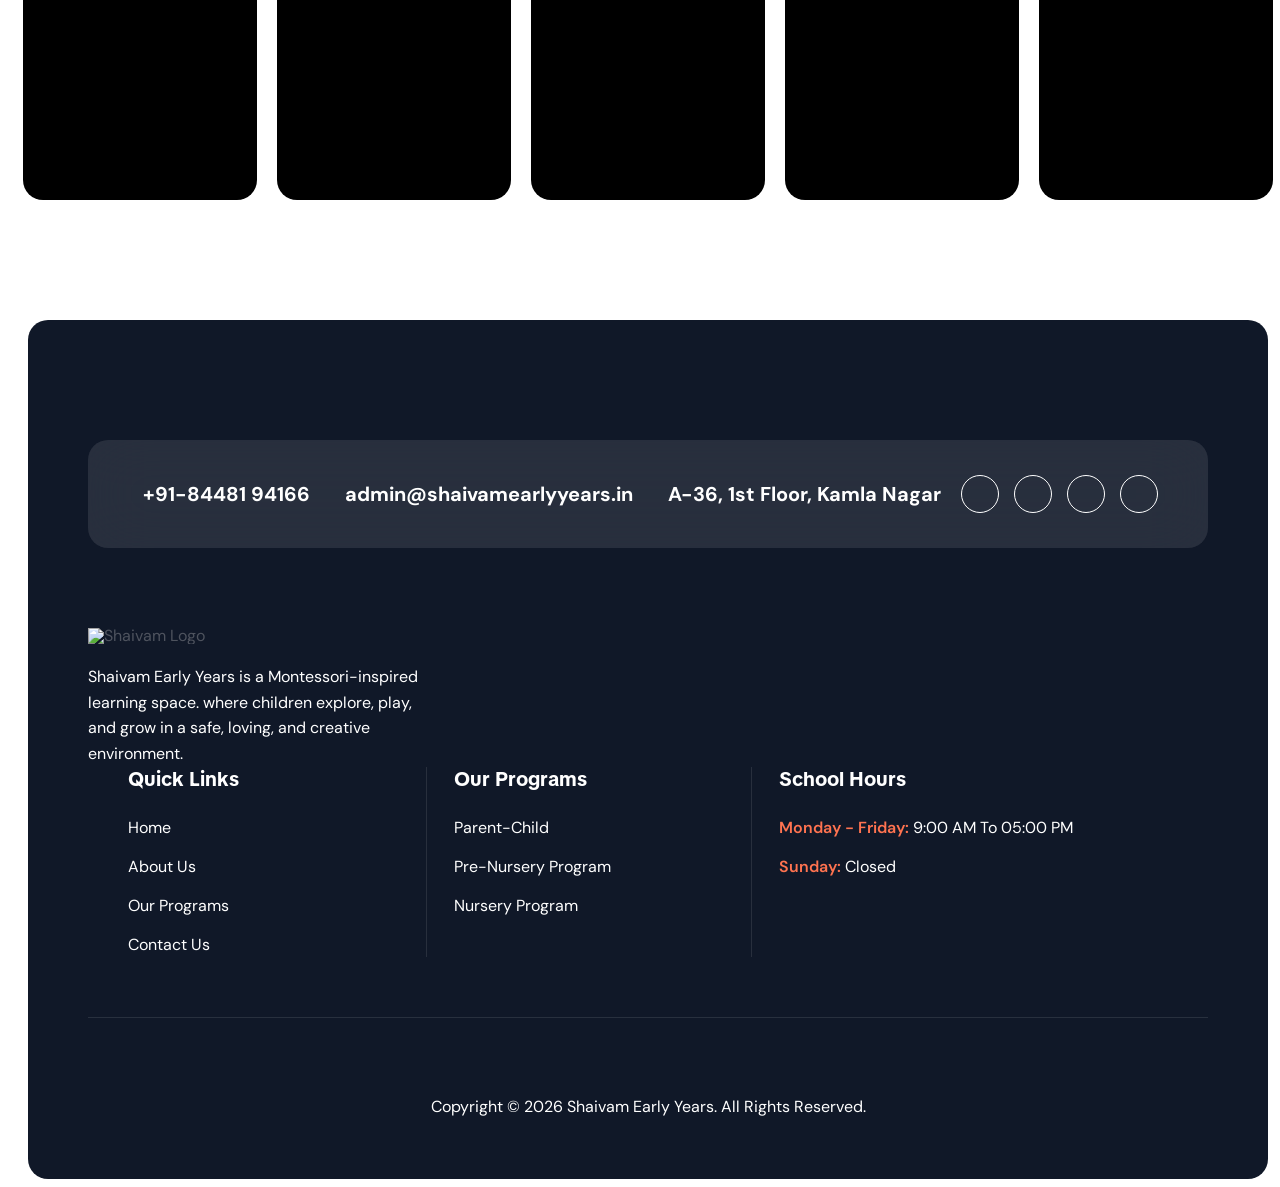
==== commit bc2f4bcb: "latest" ====
--- a/public/index.html
+++ b/public/index.html
@@ -75,8 +75,11 @@
                             <div class="col-xl-6">
                                 <div class="hero-content">
                                     <div class="section-title">
-                                        <h3 class="wow fadeInUp">Our Values</h3>
-                                        <h1 class="text-anime-style-3" data-cursor="-opaque">Care</h1>
+                                        <h3 class="wow fadeInUp">Welcome to Shaivam Early Years</h3>
+                                        <div class="header-box">
+                                            <img src="images/care.jpeg"/>
+                                            <h1 class="text-anime-style-3" data-cursor="-opaque">Care</h1>
+                                        </div>
                                         <p class="wow fadeInUp" data-wow-delay="0.2s">Care creates the emotional safety
                                             where every child feels seen, secure, and ready to grow.</p>
                                     </div>
@@ -99,8 +102,11 @@
                             <div class="col-xl-6">
                                 <div class="hero-content">
                                     <div class="section-title">
-                                        <h3 class="wow fadeInUp">Our Values</h3>
-                                        <h1 class="text-anime-style-3" data-cursor="-opaque">Curiosity</h1>
+                                        <h3 class="wow fadeInUp">Welcome to Shaivam Early Years</h3>
+                                        <div class="header-box">
+                                            <img src="images/curiosity.jpeg" alt="Curiosity"/>
+                                            <h1 class="text-anime-style-3" data-cursor="-opaque">Curiosity</h1>
+                                        </div>
                                         <p class="wow fadeInUp" data-wow-delay="0.2s">Curiosity fuels a lifelong love
                                             for learning by encouraging children to question, explore, and discover.</p>
                                     </div>
@@ -123,8 +129,11 @@
                             <div class="col-xl-6">
                                 <div class="hero-content">
                                     <div class="section-title">
-                                        <h3 class="wow fadeInUp">Our Values</h3>
-                                        <h1 class="text-anime-style-3" data-cursor="-opaque">Confidence</h1>
+                                        <h3 class="wow fadeInUp">Welcome to Shaivam Early Years</h3>
+                                        <div class="header-box">
+                                            <img src="images/confidence.jpeg" alt="confidence"/>
+                                            <h1 class="text-anime-style-3" data-cursor="-opaque">Confidence</h1>
+                                        </div>
                                         <p class="wow fadeInUp" data-wow-delay="0.2s">Confidence is built through
                                             independence and hands-on experiences that empower children to believe in
                                             themselves.</p>
@@ -1082,8 +1091,7 @@
                         <div class="footer-links footer-school-hour">
                             <h3>School Hours</h3>
                             <ul>
-                                <li><span>Monday - Friday:</span> 9:00 AM to 12:30 PM</li>
-                                <li><span>Saturday:</span> 9:00 AM to 11:30 PM</li>
+                                <li><span>Monday - Friday:</span> 9:00 AM to 05:00 PM</li>
                                 <li><span>Sunday:</span> Closed</li>
                             </ul>
                         </div>
@@ -1123,6 +1131,25 @@
             gallery: {
                 enabled: true,
                 tCounter: '%curr% of %total%' // This creates the "7 of 12"
+            },
+            closeOnContentClick: true, // Close when clicking on image
+            closeBtnInside: false, // Close button outside the content
+            closeMarkup: '<button title="Close (Esc)" type="button" class="mfp-close">×</button>',
+            mainClass: 'mfp-fade', // Fade animation
+            removalDelay: 300, // Delay for fade out
+            callbacks: {
+                open: function() {
+                    // Add ESC key support
+                    $(document).on('keyup.mfp', function(e) {
+                        if (e.keyCode === 27) {
+                            $.magnificPopup.close();
+                        }
+                    });
+                },
+                close: function() {
+                    // Remove ESC key listener
+                    $(document).off('keyup.mfp');
+                }
             }
         });
     </script>
--- a/public/css/custom.css
+++ b/public/css/custom.css
@@ -12700,4 +12700,323 @@
 	.instagram-feed-grid {
 		grid-template-columns: repeat(1, 1fr);
 	}
+}
+
+
+
+/* Vision and mission pop up */
+
+/* Modal / Pop-up Background */
+.custom-modal {
+    display: none; 
+    position: fixed; 
+    z-index: 9999; 
+    left: 0; top: 0;
+    width: 100%; height: 100%; 
+    background-color: rgba(0, 0, 0, 0.7); 
+    backdrop-filter: blur(5px);
+}
+
+/* Modal Content Box */
+.modal-content-custom {
+    background-color: #fff;
+    margin: 10% auto; 
+    padding: 35px;
+    border-radius: 20px;
+    width: 90%;
+    max-width: 600px;
+    position: relative;
+    box-shadow: 0 10px 25px rgba(0,0,0,0.2);
+    animation: zoomIn 0.3s ease;
+}
+
+.close-btn {
+    position: absolute;
+    right: 25px; top: 15px;
+    font-size: 30px;
+    cursor: pointer;
+    color: #888;
+}
+
+.close-btn:hover { color: white; }
+
+@keyframes zoomIn {
+    from { transform: scale(0.9); opacity: 0; }
+    to { transform: scale(1); opacity: 1; }
+}
+
+/* Vision Modal Specific Background */
+.modal-content-custom.vision-modal-bg {
+    background-color: #004a61; /* Dark Teal Background */
+    margin: 5% auto; 
+    padding: 50px;
+    border-radius: 30px;
+    width: 85%;
+    max-width: 1000px;
+    position: relative;
+    color: #ffffff;
+    overflow: hidden;
+    box-shadow: 0 20px 50px rgba(0,0,0,0.3);
+}
+
+/* Orange Circle Icon Container for Vision */
+.vision-icon-box {
+    width: 65px;
+    height: 65px;
+    background: #ff6b4a; /* Orange Background for Vision Icon */
+    border-radius: 50%;
+    display: flex;
+    align-items: center;
+    justify-content: center;
+    margin-bottom: 25px;
+}
+
+/* Icon Color (White on Orange) */
+.vision-icon-box img {
+    width: 35px;
+    filter: brightness(0) invert(1); 
+}
+
+/* shared layout for both popups */
+.vision-modal-layout {
+    display: flex;
+    align-items: center;
+    gap: 50px;
+}
+
+.vision-modal-text {
+    flex: 1.3;
+}
+
+.vision-modal-image {
+    flex: 0.7;
+    text-align: right;
+}
+
+.vision-modal-image img {
+    max-width: 110%; /* Makes the image pop slightly out if needed */
+    height: auto;
+    filter: drop-shadow(0 10px 20px rgba(0,0,0,0.2));
+}
+
+/* Typography Consistency */
+.vision-modal-text h3 {
+    font-size: 36px;
+    color: #ffffff;
+    margin-bottom: 20px;
+    font-weight: 700;
+}
+
+.vision-modal-text p {
+    font-size: 17px;
+    line-height: 1.8;
+    color: rgba(255, 255, 255, 0.9);
+}
+
+/* Responsive Mobile Fix */
+@media (max-width: 991px) {
+    .vision-modal-layout {
+        flex-direction: column;
+        text-align: center;
+    }
+    .vision-modal-image {
+        order: -1;
+        text-align: center;
+        margin-bottom: 20px;
+    }
+    .vision-modal-bg {
+        padding: 30px;
+    }
+}
+
+/* Mission Modal Specific Background */
+.modal-content-custom.mission-modal-bg {
+    background-color: #ff6b4a; /* Orange Background */
+    margin: 5% auto; 
+    padding: 50px;
+    border-radius: 30px;
+    width: 85%;
+    max-width: 1000px;
+    position: relative;
+    color: #ffffff;
+    overflow: hidden;
+    box-shadow: 0 20px 50px rgba(0,0,0,0.3);
+}
+
+/* White Circle Icon Container for Mission */
+.mission-icon-box {
+    width: 65px;
+    height: 65px;
+    background: #004a61; 
+    border-radius: 50%;
+    display: flex;
+    align-items: center;
+    justify-content: center;
+    margin-bottom: 25px;
+}
+
+/* Icon Color Adjustment */
+.mission-icon-box img {
+    width: 35px;
+    filter: brightness(0) invert(1); 
+}
+
+/* Shared Layout Styles (If not already added from Vision) */
+.vision-modal-layout {
+    display: flex;
+    align-items: center;
+    gap: 40px;
+}
+
+.vision-modal-text {
+    flex: 1.2;
+}
+
+.vision-modal-text h3 {
+    font-size: 36px;
+    color: #ffffff;
+    margin-bottom: 20px;
+}
+
+.vision-modal-text p {
+    font-size: 17px;
+    line-height: 1.8;
+    color: rgba(255, 255, 255, 0.95);
+    margin-bottom: 15px;
+}
+
+.vision-modal-image {
+    flex: 0.8;
+    text-align: right;
+}
+
+.vision-modal-image img {
+    max-width: 100%;
+    height: auto;
+}
+
+/* Responsive for Mobile */
+@media (max-width: 991px) {
+    .vision-modal-layout { flex-direction: column; text-align: center; }
+    .vision-modal-image { order: -1; margin-bottom: 20px; }
+}
+
+
+/* Tablet and Mobile Styles */
+@media (max-width: 991px) {
+    .modal-content-custom.vision-modal-bg, 
+    .modal-content-custom.mission-modal-bg {
+        width: 95%;
+        margin: 2% auto;
+        padding: 30px 20px;
+        /* Enable scrolling inside the popup for small screens */
+        max-height: 90vh;
+        overflow-y: auto; 
+    }
+
+    .vision-modal-layout {
+        flex-direction: column; /* Stacks image and text vertically */
+        gap: 20px;
+        text-align: center;
+    }
+
+    /* Make the image smaller on mobile */
+    .vision-modal-image {
+        order: -1; /* Puts image at the top */
+        width: 100%;
+        display: flex;
+        justify-content: center;
+    }
+
+    .vision-modal-image img {
+        max-width: 180px; /* Small image size for mobile */
+        height: auto;
+    }
+
+    .vision-modal-text h3 {
+        font-size: 24px; /* Smaller heading for mobile */
+        margin-bottom: 15px;
+    }
+
+    .vision-modal-text p {
+        font-size: 15px; /* Comfortable reading size */
+        line-height: 1.6;
+    }
+
+    .vision-icon-box, .mission-icon-box {
+        margin: 0 auto 15px; /* Centers the icon circle */
+        width: 50px;
+        height: 50px;
+    }
+}
+
+/* Specific fix for very small phones */
+@media (max-width: 480px) {
+    .modal-content-custom.vision-modal-bg, 
+    .modal-content-custom.mission-modal-bg {
+        padding: 40px 15px 20px; /* Extra top padding for the X button */
+    }
+
+    .vision-modal-image img {
+        max-width: 140px; /* Even smaller image for small phones */
+    }
+}
+
+
+/************************************/
+/*** Hero Header Box Styles ***/
+/************************************/
+
+.header-box {
+    display: flex;
+    align-items: center;
+    gap: 5px;
+    margin-bottom: 20px;
+}
+
+.header-box img {
+    width: 100px;
+    height: 100px;
+    object-fit: contain;
+    animation: bounce 2s infinite;
+}
+
+.header-box h1 {
+    margin: 0;
+    flex: 1;
+}
+
+/* Bounce animation for the emoji/icon */
+@keyframes bounce {
+    0%, 100% {
+        transform: translateY(0);
+    }
+    50% {
+        transform: translateY(-10px);
+    }
+}
+
+/* Responsive adjustments */
+@media (max-width: 768px) {
+    .header-box {
+        gap: 15px;
+    }
+    
+    .header-box img {
+        width: 80px;
+        height: 80px;
+    }
+}
+
+@media (max-width: 480px) {
+    .header-box {
+        flex-direction: column;
+        align-items: flex-start;
+        gap: 10px;
+    }
+    
+    .header-box img {
+        width: 60px;
+        height: 60px;
+    }
 }
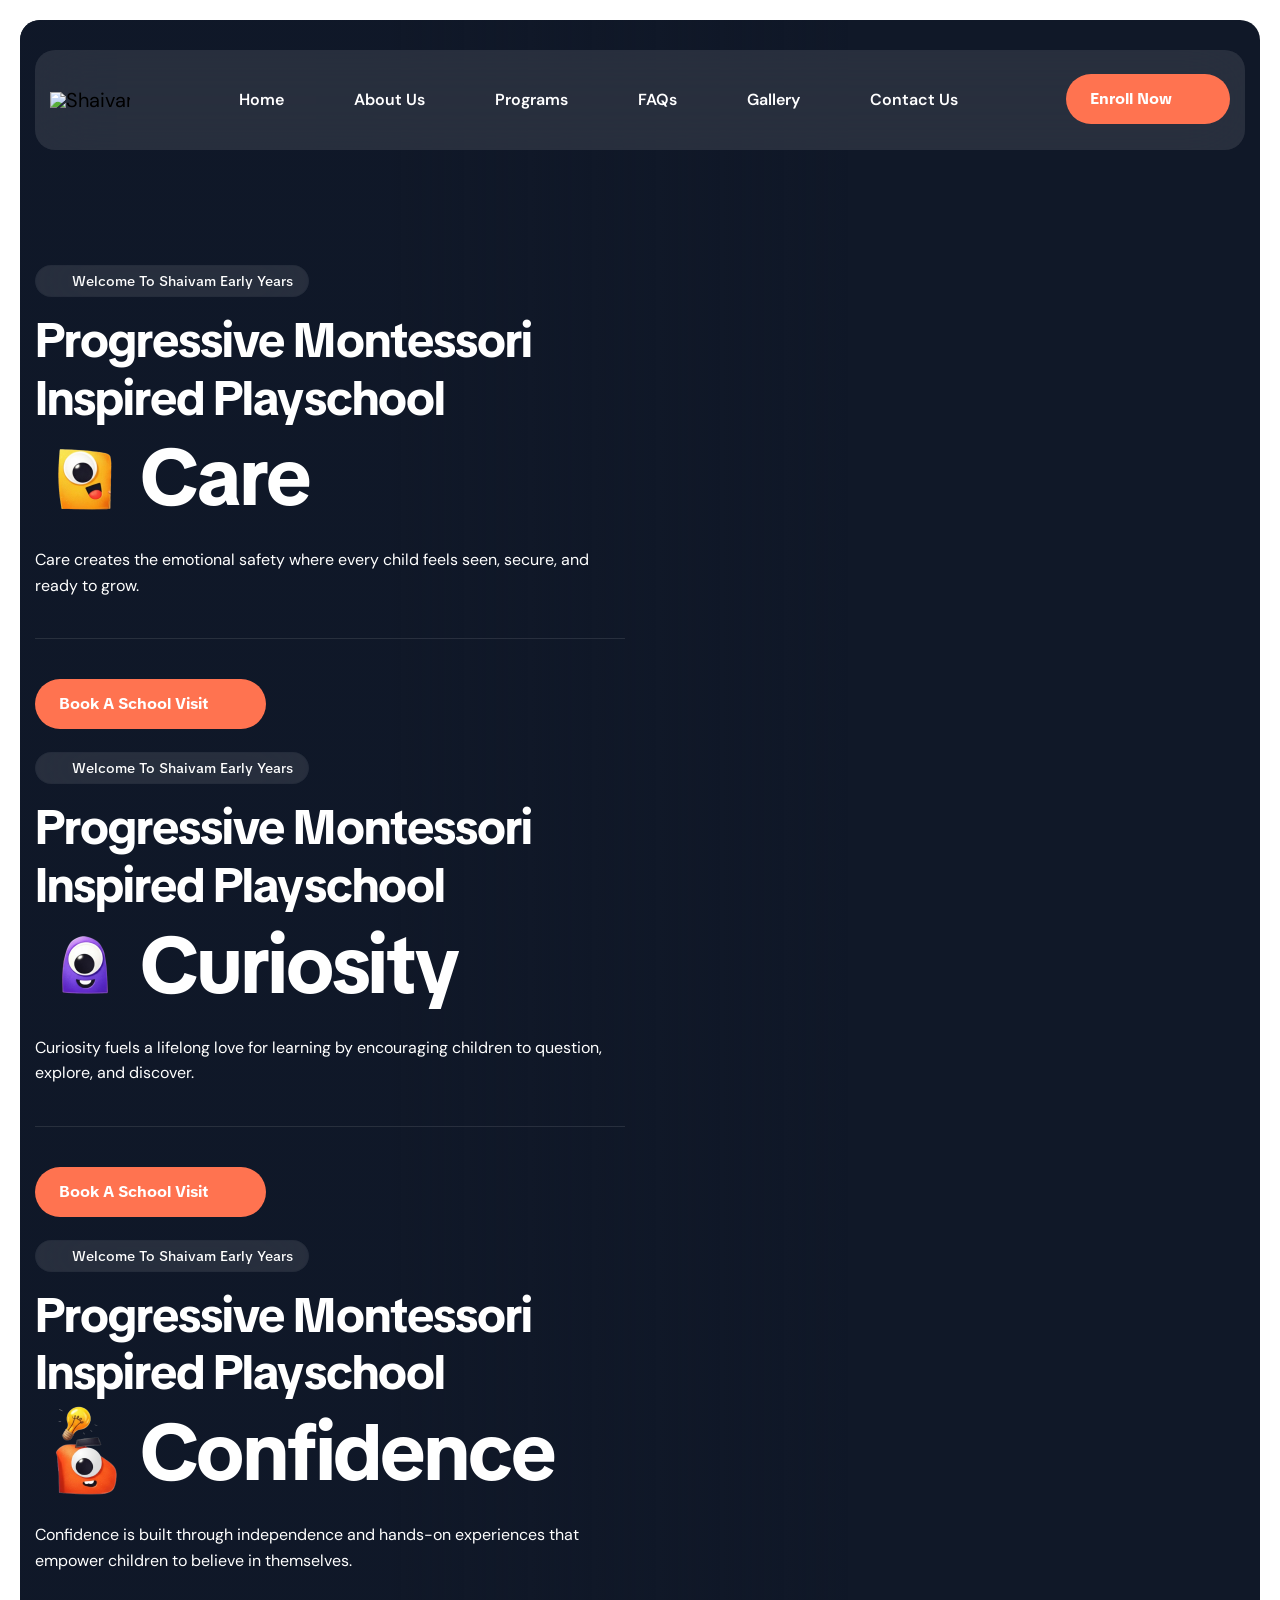
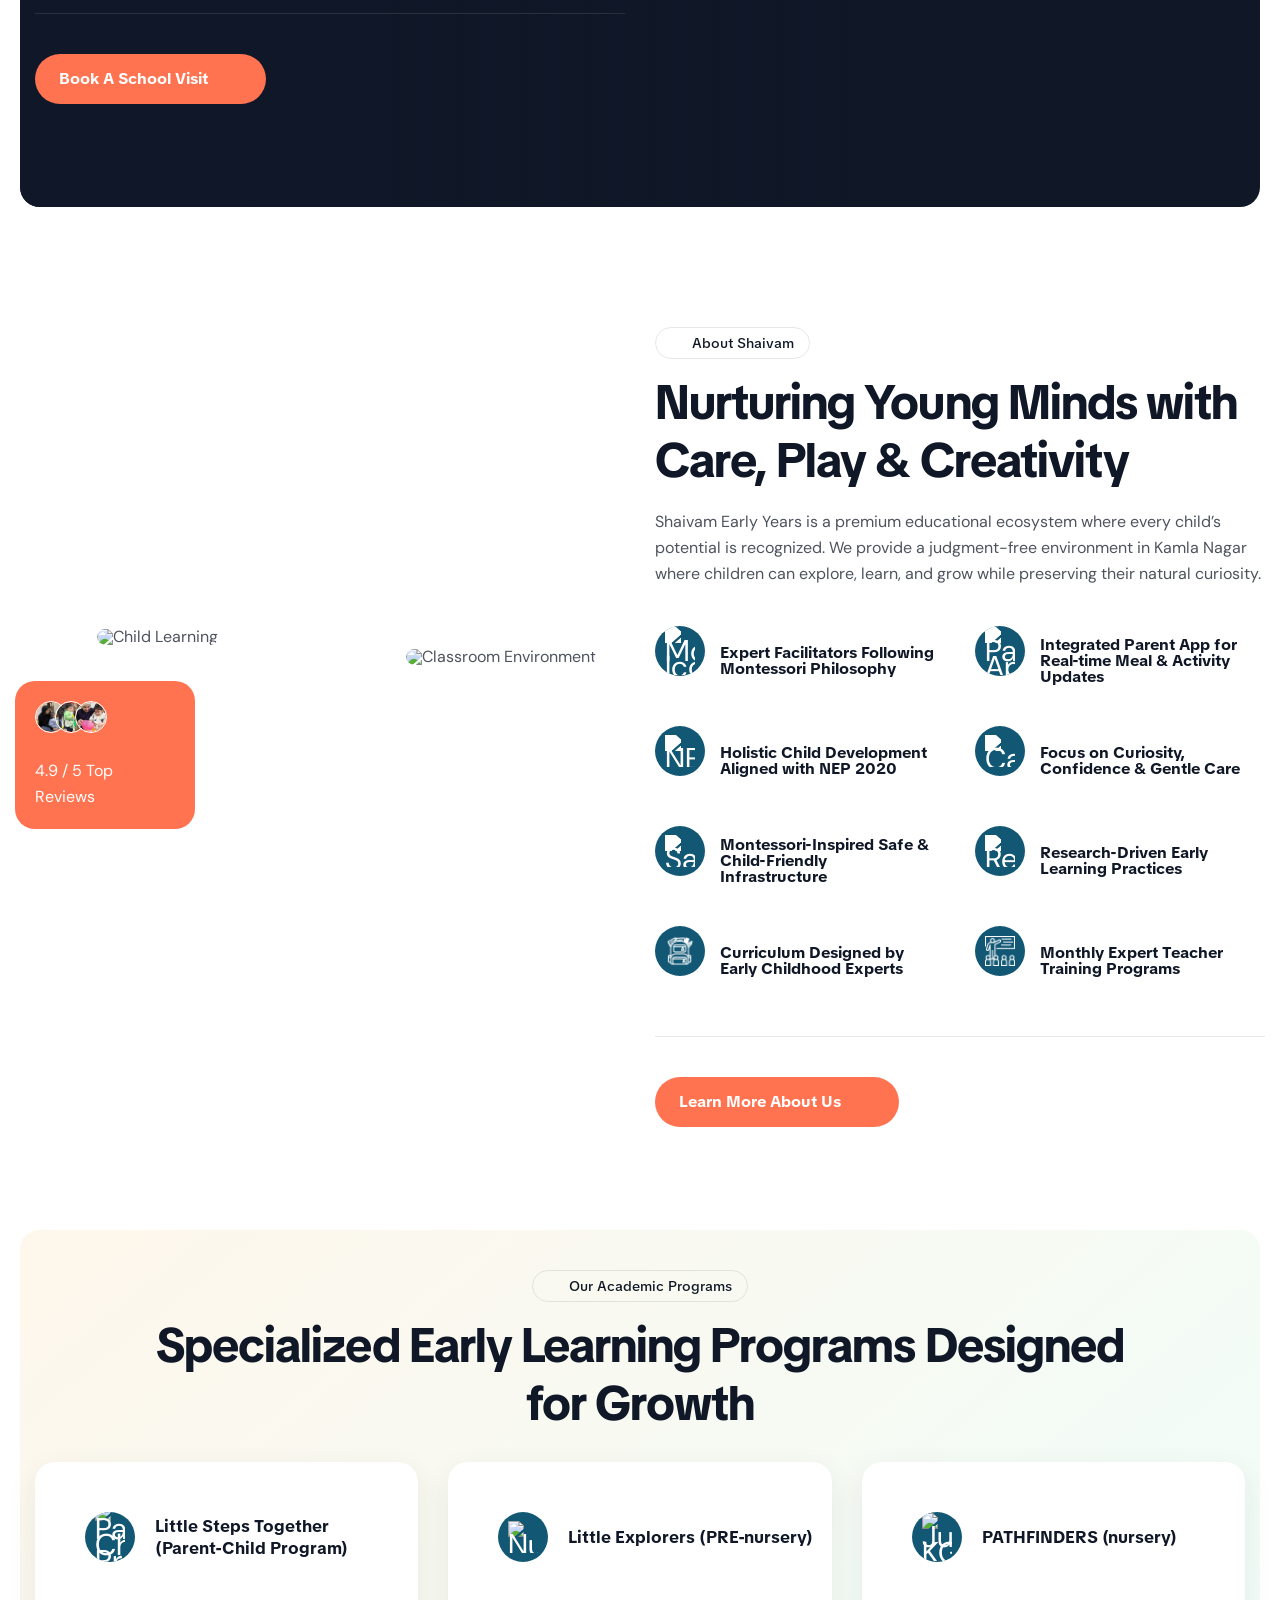
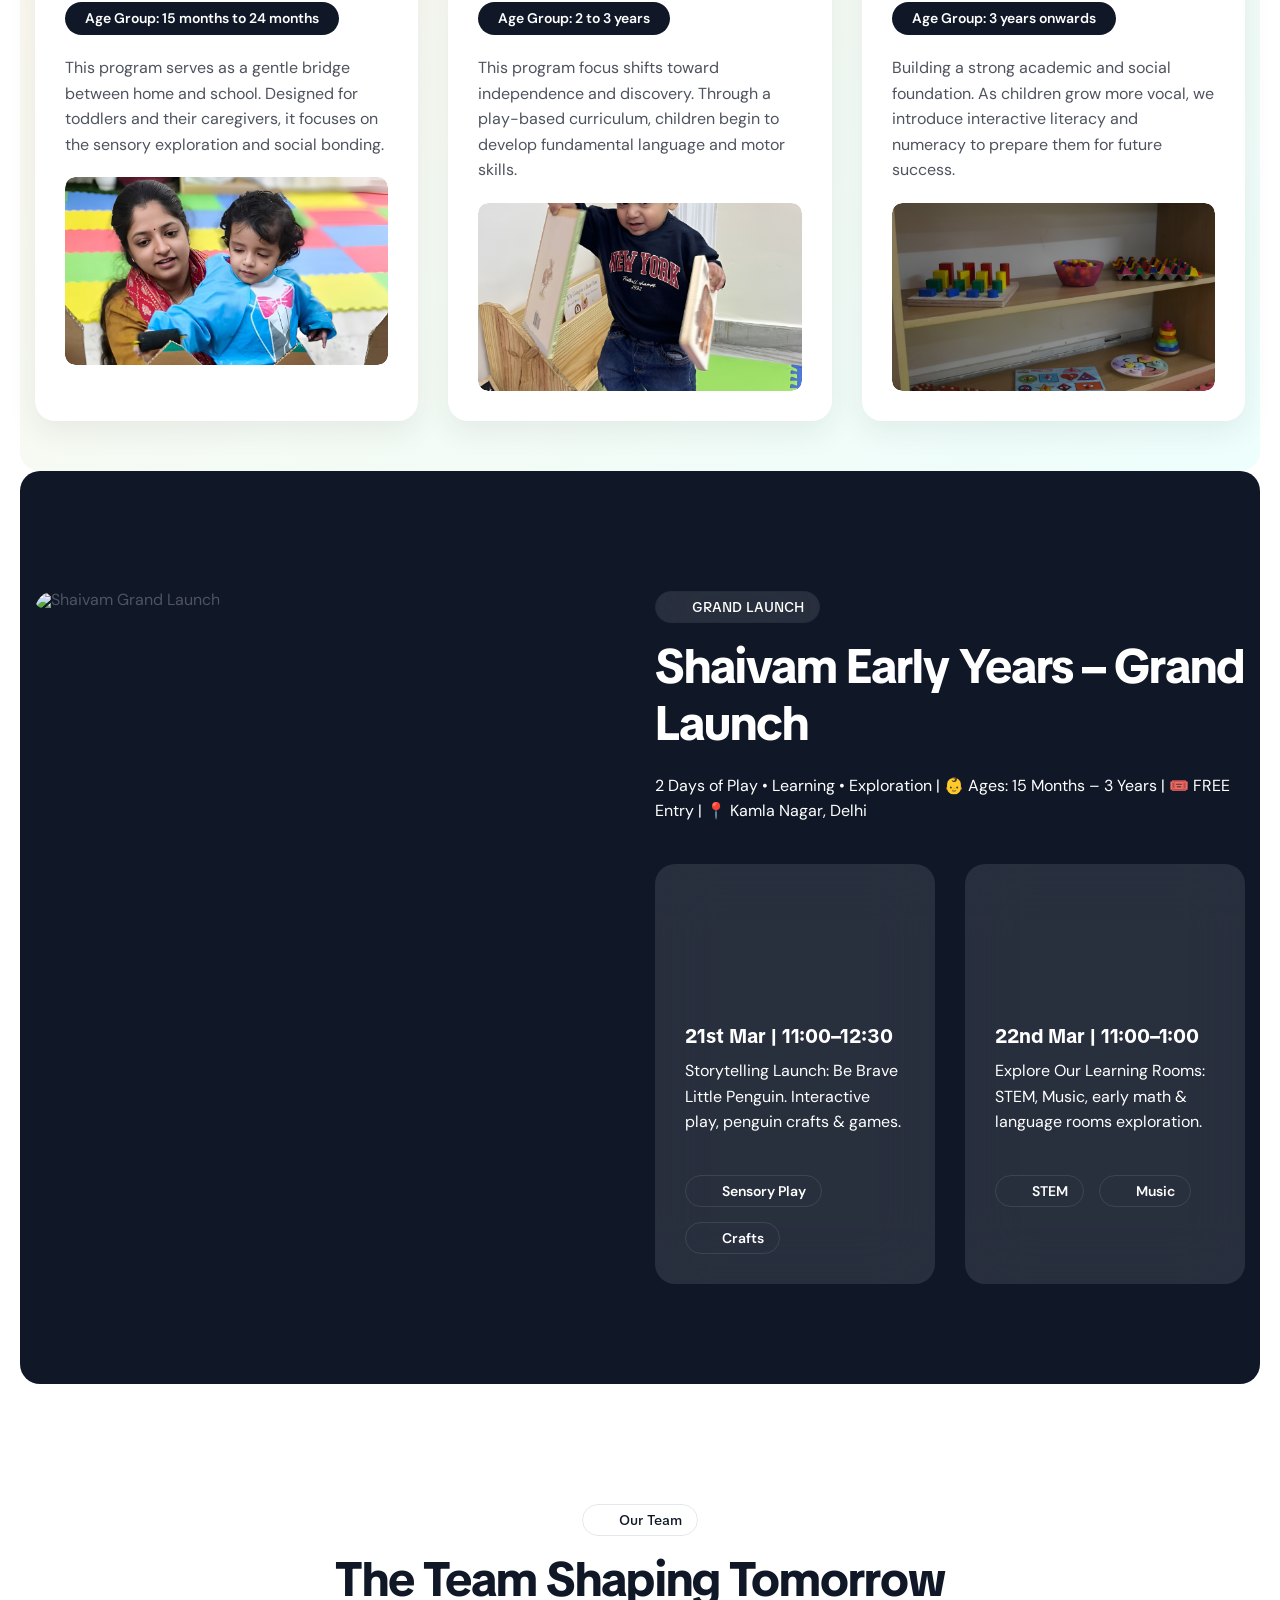
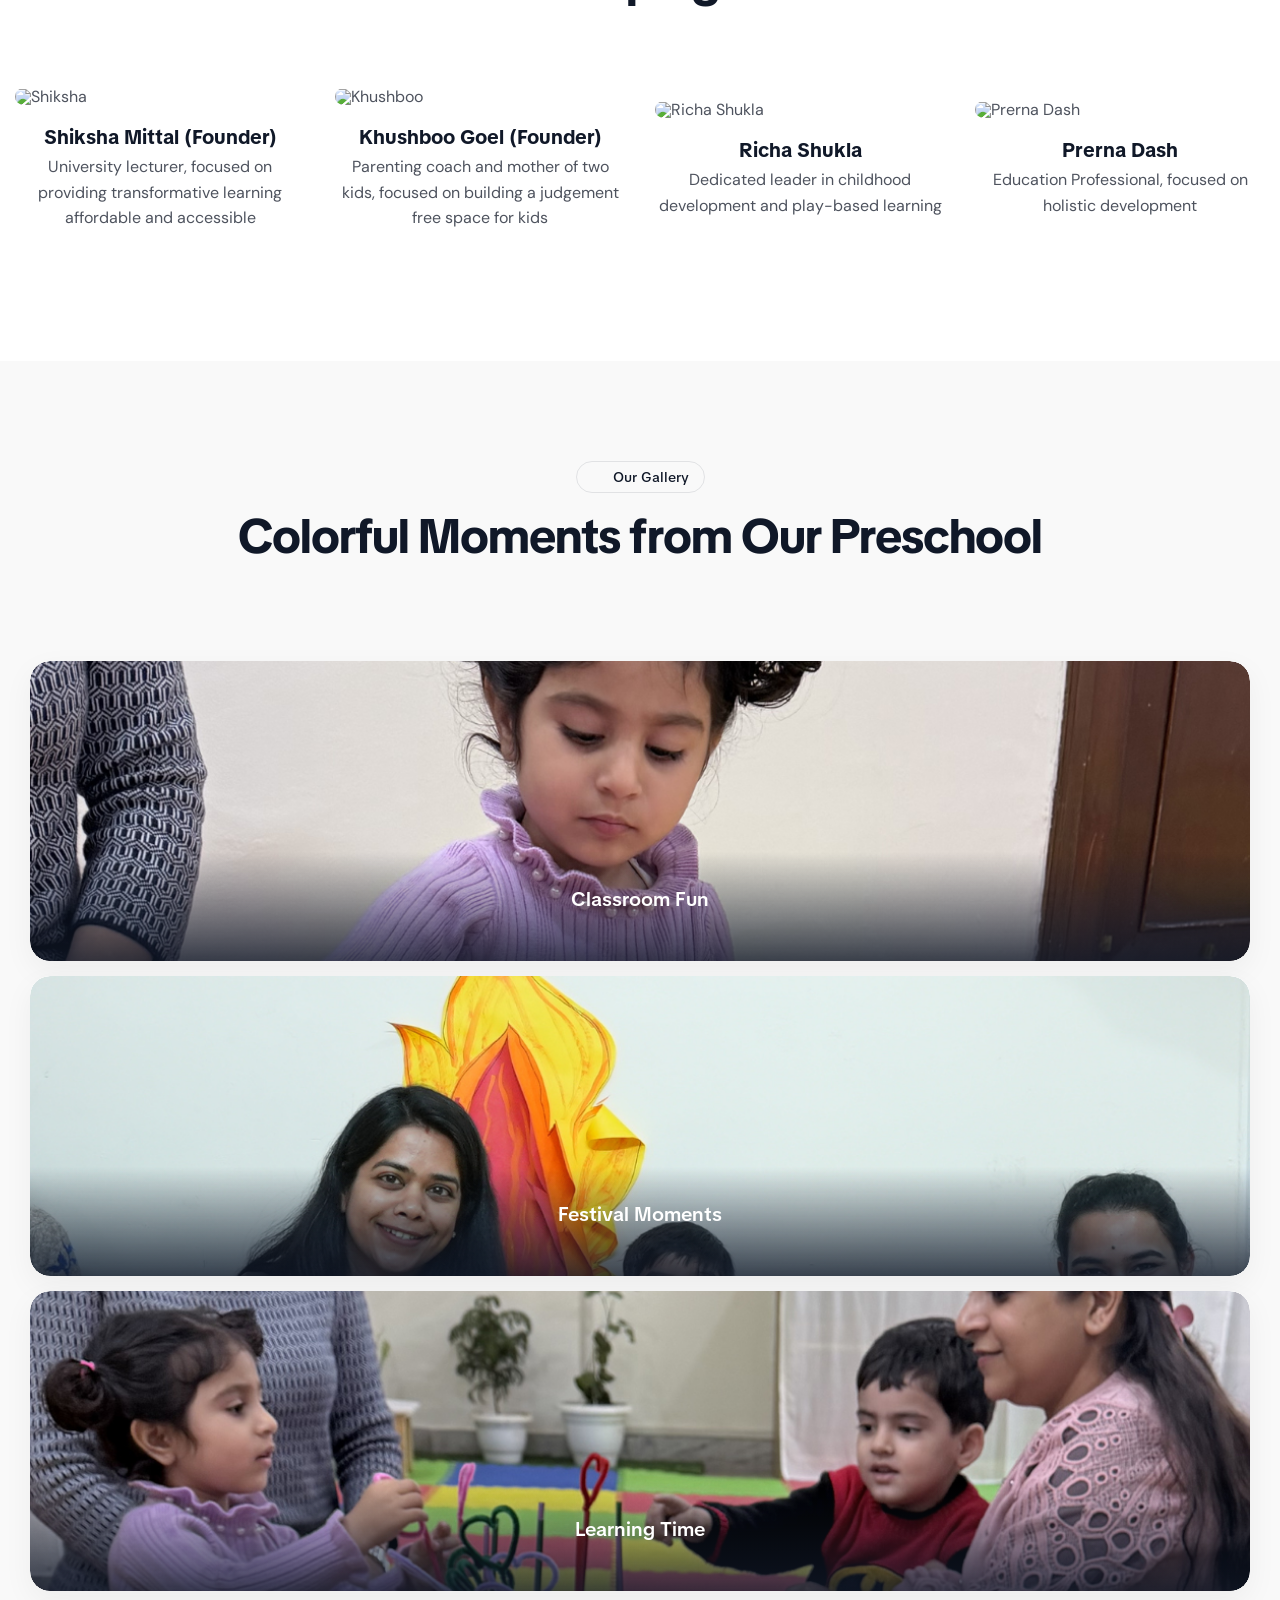
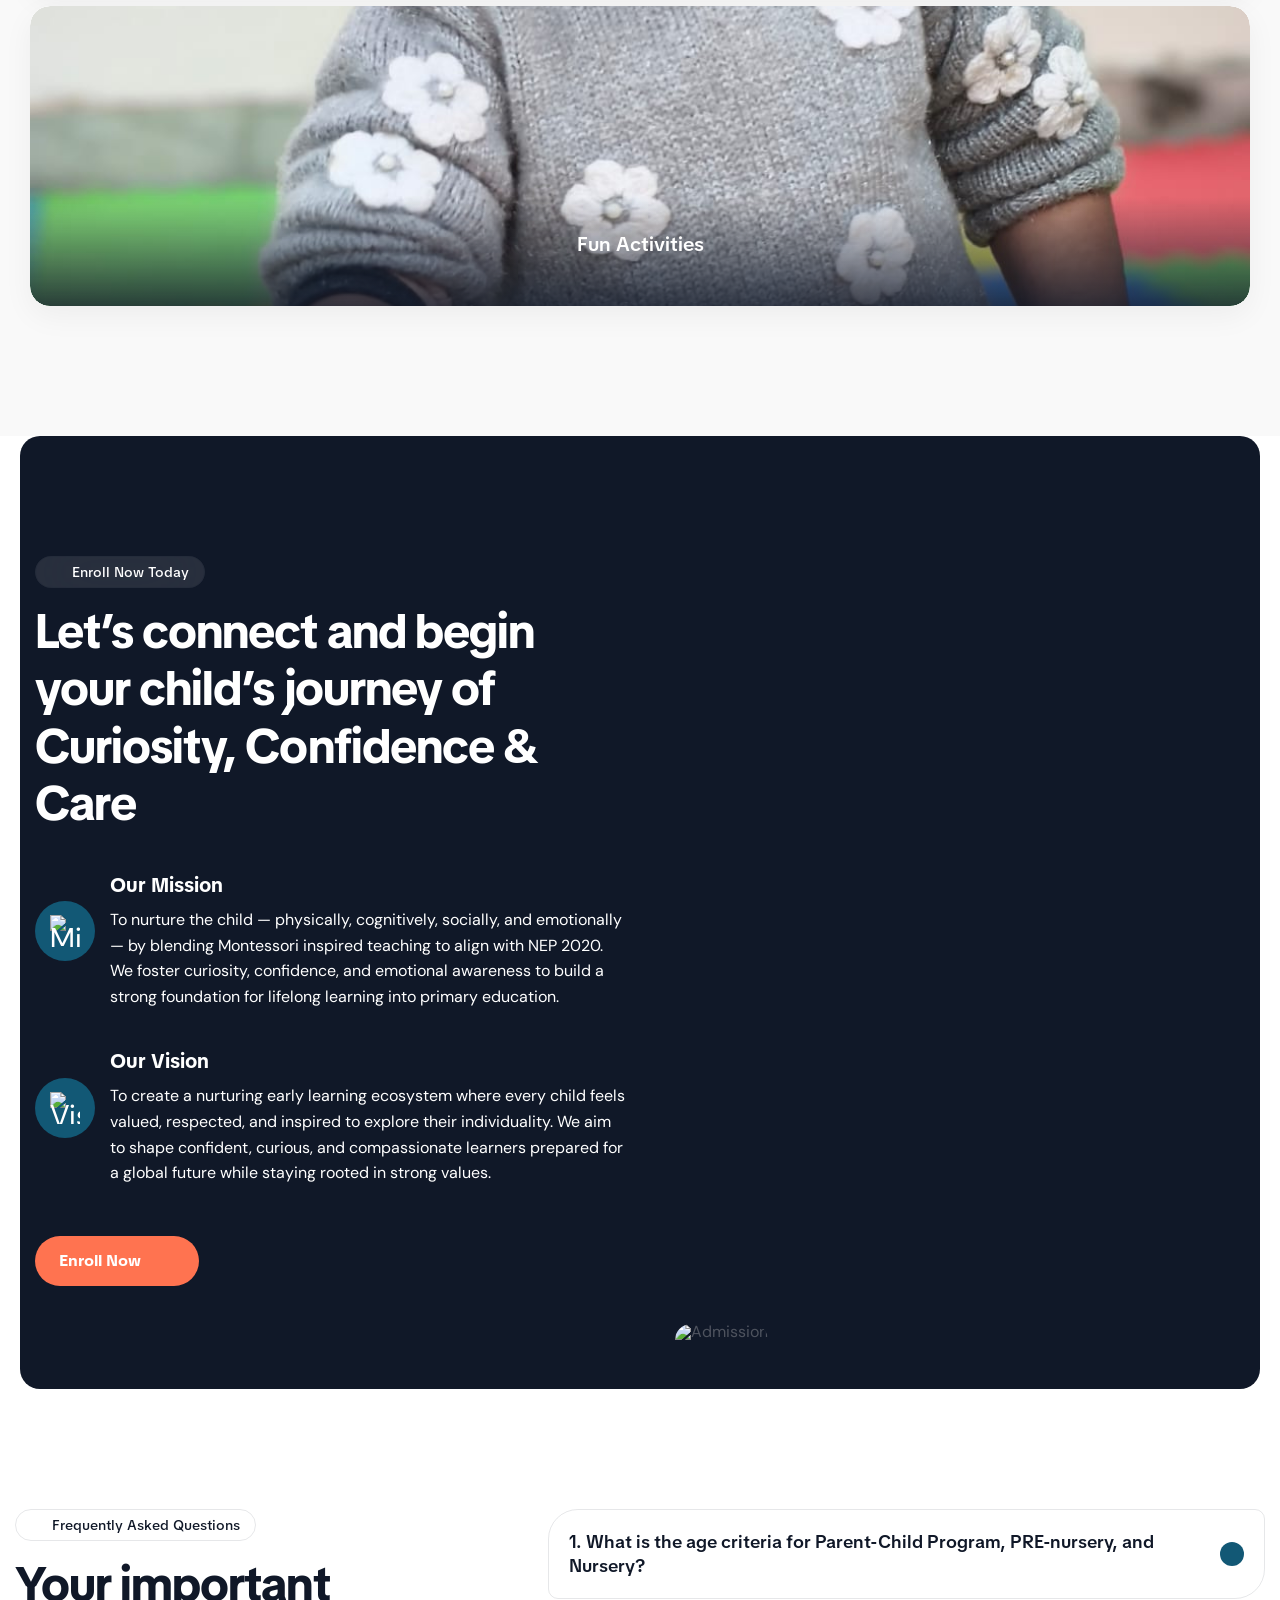
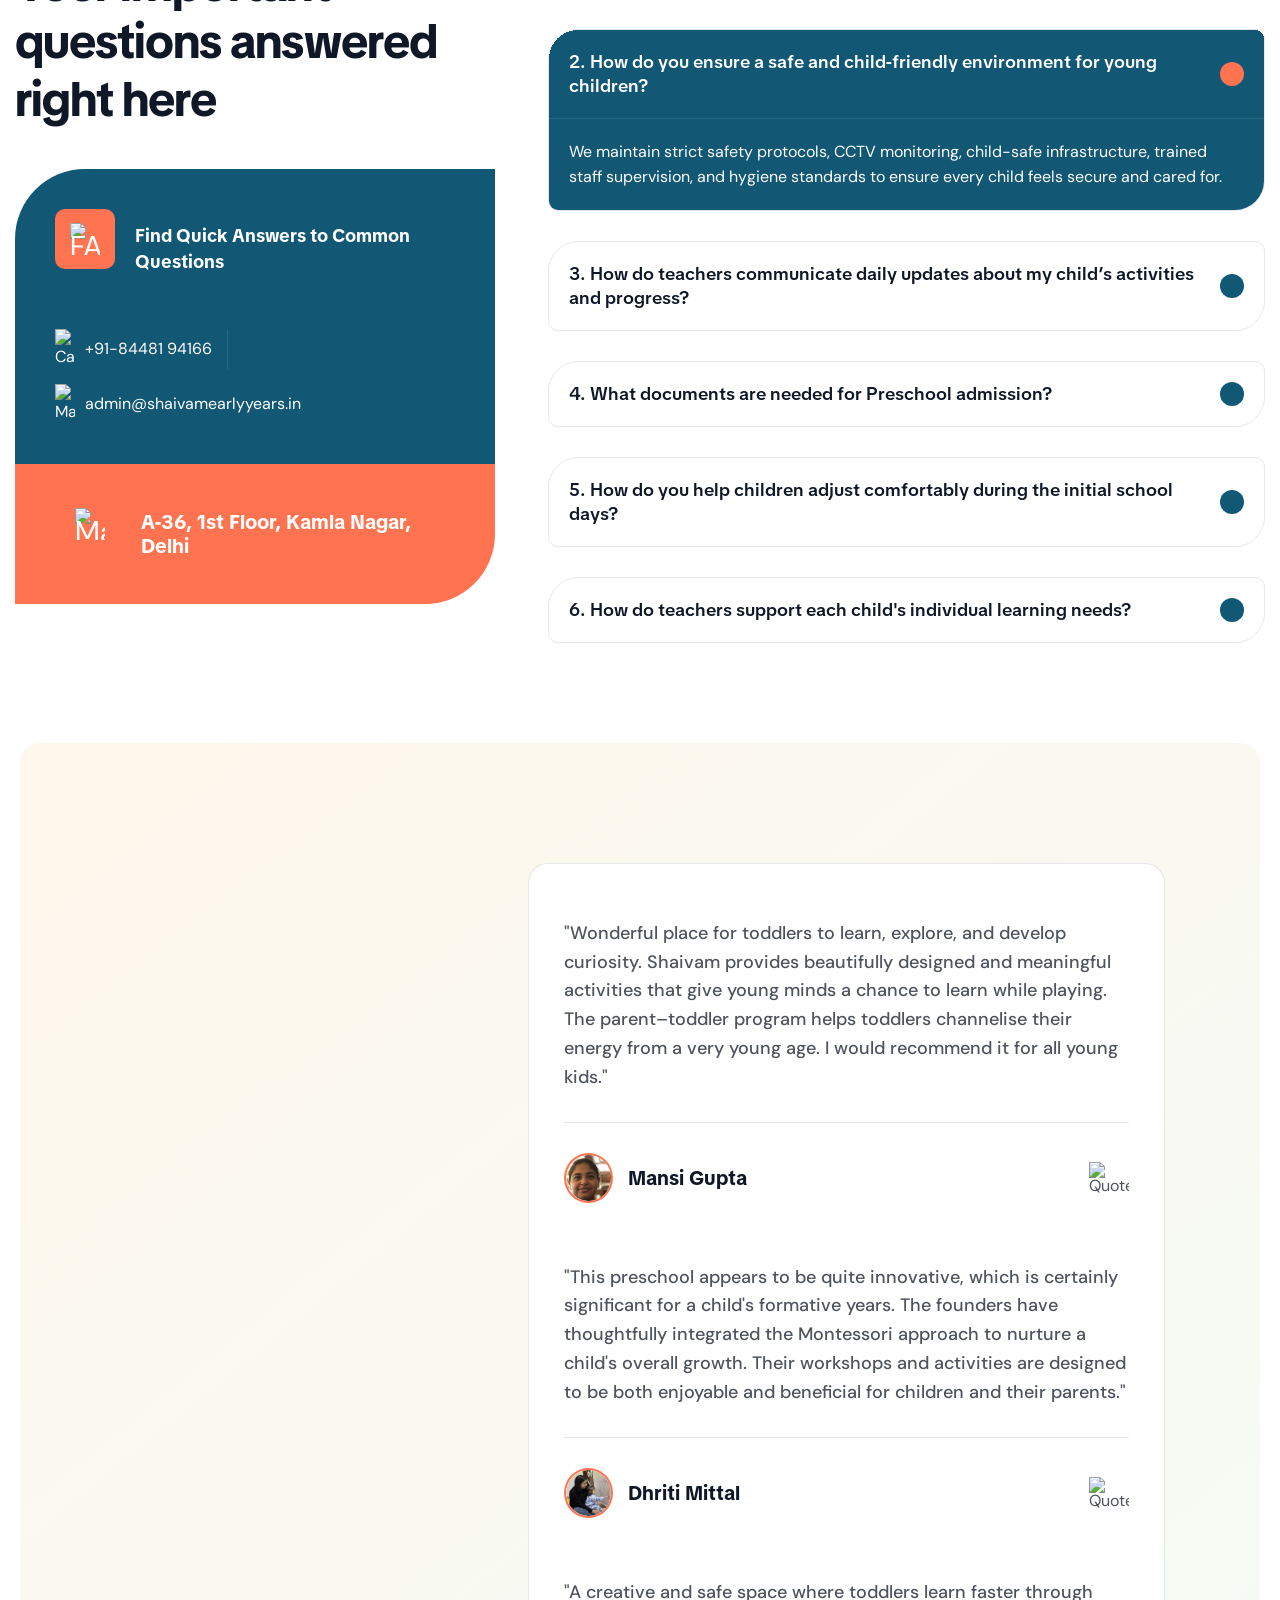
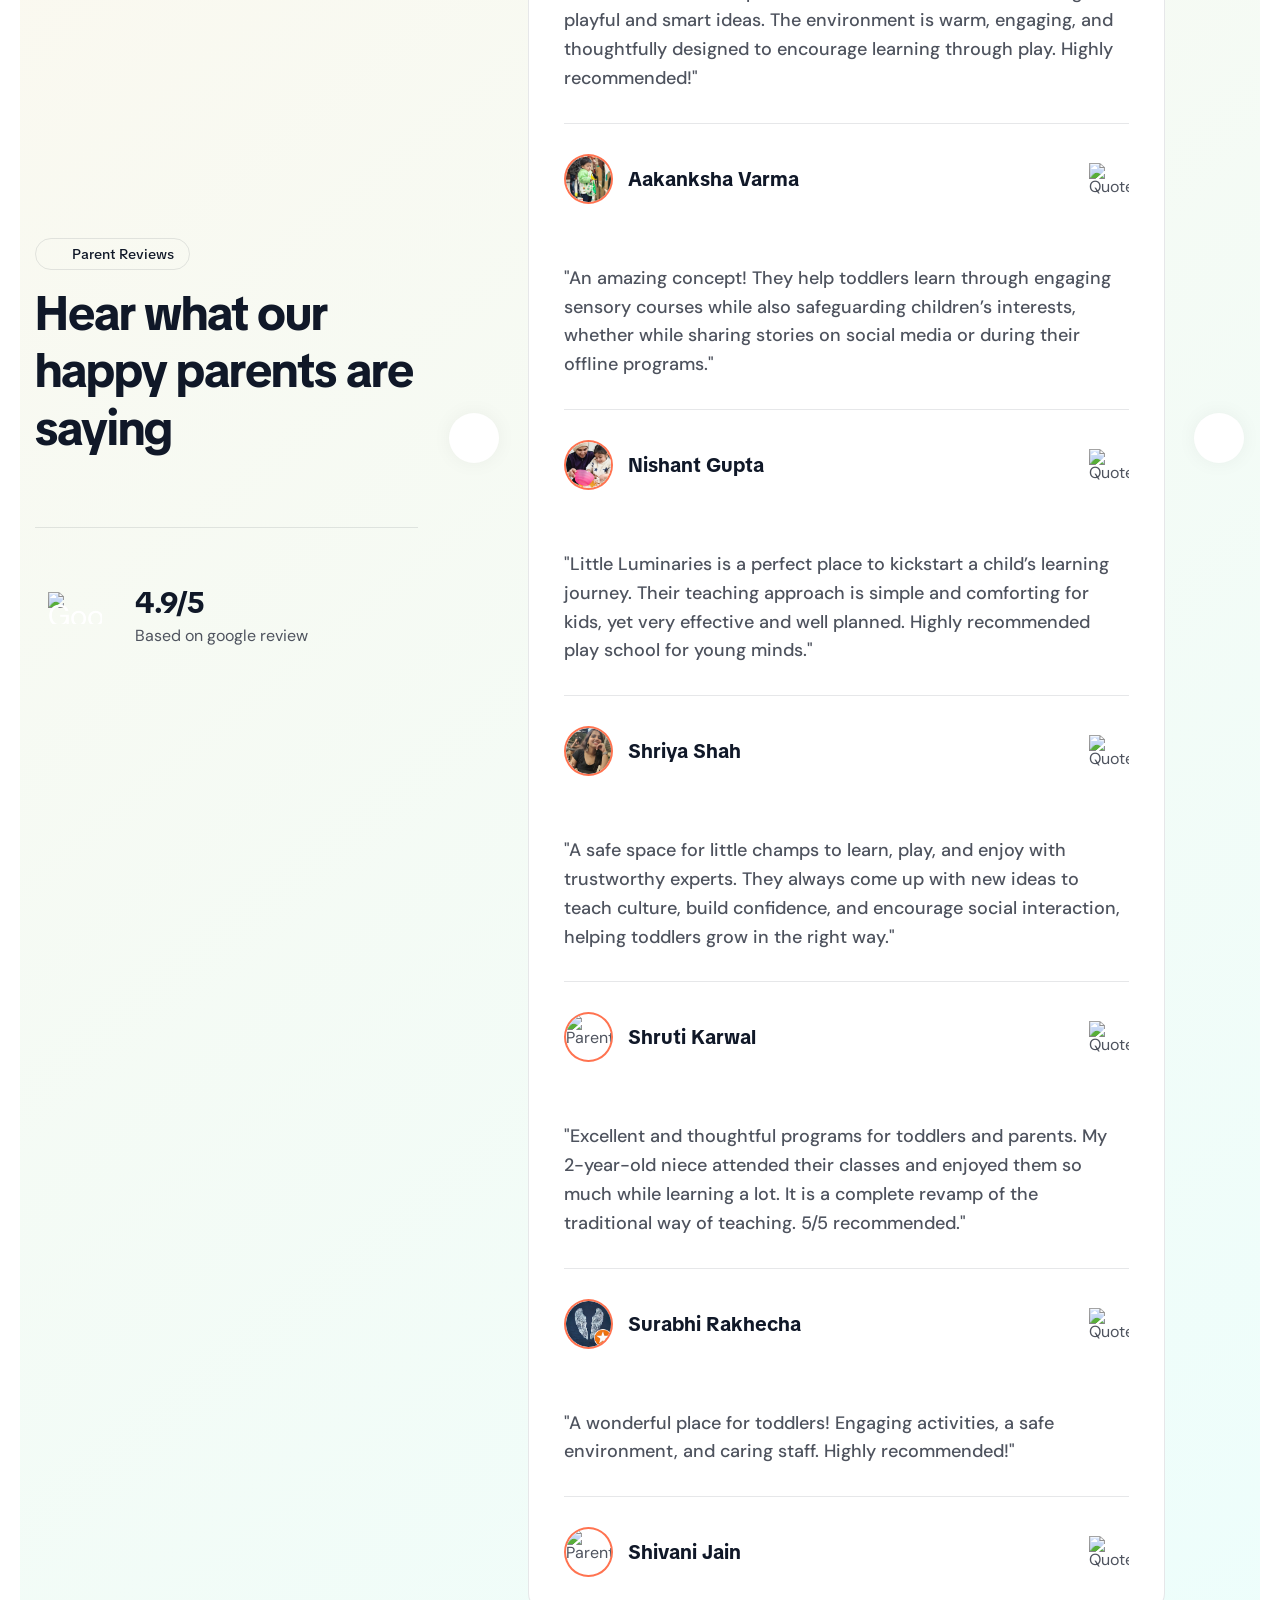
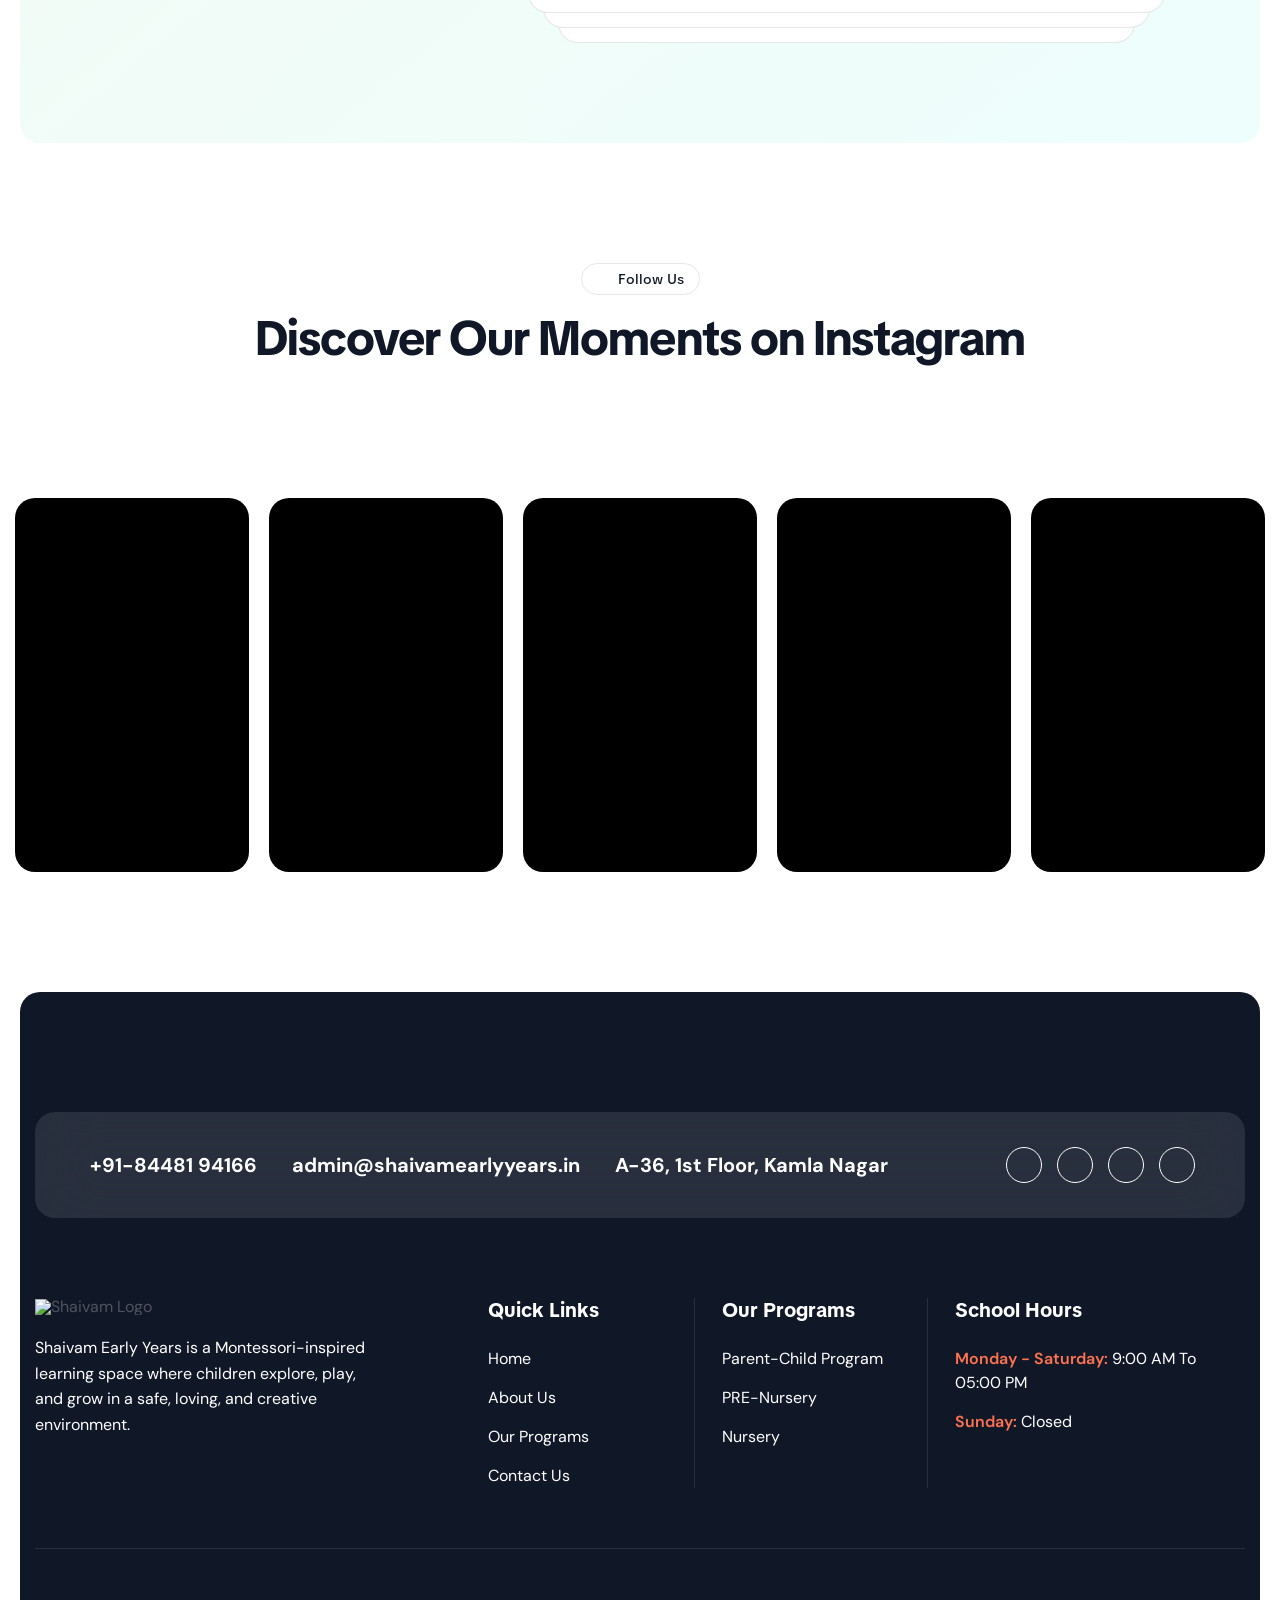
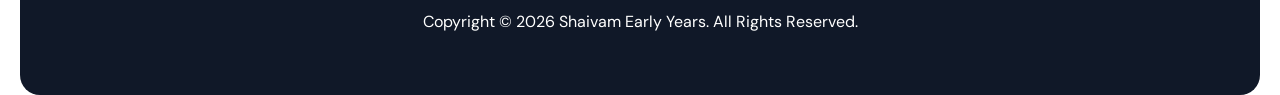
==== commit 803c0f45: "latest" ====
--- a/public/index.html
+++ b/public/index.html
@@ -32,7 +32,7 @@
     <div class="preloader">
         <div class="loading-container">
             <div class="loading"></div>
-            <div id="loading-icon"><img src="images/loader.png" alt="Shaivam Loader"></div>
+            <div id="loading-icon"><img src="images/loader.png" alt="Loading..."></div>
         </div>
     </div>
     <header class="main-header">
@@ -55,7 +55,7 @@
                         </div>
 
                         <div class="header-btn">
-                            <a href="contact.html" class="btn-default btn-highlighted">Get Started</a>
+                            <a href="contact.html" class="btn-default btn-highlighted">Enroll Now</a>
                         </div>
                     </div>
                     <div class="navbar-toggle"></div>
@@ -76,8 +76,9 @@
                                 <div class="hero-content">
                                     <div class="section-title">
                                         <h3 class="wow fadeInUp">Welcome to Shaivam Early Years</h3>
+                                        <h2 class="header">Progressive Montessori Inspired Playschool</h2>
                                         <div class="header-box">
-                                            <img src="images/care.jpeg"/>
+                                            <img src="images/care.jpeg" />
                                             <h1 class="text-anime-style-3" data-cursor="-opaque">Care</h1>
                                         </div>
                                         <p class="wow fadeInUp" data-wow-delay="0.2s">Care creates the emotional safety
@@ -103,8 +104,9 @@
                                 <div class="hero-content">
                                     <div class="section-title">
                                         <h3 class="wow fadeInUp">Welcome to Shaivam Early Years</h3>
+                                        <h2 class="header">Progressive Montessori Inspired Playschool</h2>
                                         <div class="header-box">
-                                            <img src="images/curiosity.jpeg" alt="Curiosity"/>
+                                            <img src="images/curiosity.jpeg" alt="Curiosity" />
                                             <h1 class="text-anime-style-3" data-cursor="-opaque">Curiosity</h1>
                                         </div>
                                         <p class="wow fadeInUp" data-wow-delay="0.2s">Curiosity fuels a lifelong love
@@ -130,8 +132,9 @@
                                 <div class="hero-content">
                                     <div class="section-title">
                                         <h3 class="wow fadeInUp">Welcome to Shaivam Early Years</h3>
+                                        <h2 class="header">Progressive Montessori Inspired Playschool</h2>
                                         <div class="header-box">
-                                            <img src="images/confidence.jpeg" alt="confidence"/>
+                                            <img src="images/confidence.jpeg" alt="confidence" />
                                             <h1 class="text-anime-style-3" data-cursor="-opaque">Confidence</h1>
                                         </div>
                                         <p class="wow fadeInUp" data-wow-delay="0.2s">Confidence is built through
@@ -156,28 +159,37 @@
     <div class="about-us">
         <div class="container">
             <div class="row align-items-center">
+
+                <!-- Image Section -->
                 <div class="col-xl-6">
                     <div class="about-us-image-box wow fadeInUp">
+
                         <div class="about-us-image-box-1">
+
+                            <!-- Reviews -->
                             <div class="about-client-review-box order-xl-1 order-md-1 order-2">
                                 <div class="about-client-box">
+
                                     <div class="satisfy-client-images">
                                         <div class="satisfy-client-image">
                                             <figure class="image-anime">
                                                 <img src="images/author-1.png" alt="Student">
                                             </figure>
                                         </div>
+
                                         <div class="satisfy-client-image">
                                             <figure class="image-anime">
                                                 <img src="images/author-2.png" alt="Student">
                                             </figure>
                                         </div>
+
                                         <div class="satisfy-client-image">
                                             <figure class="image-anime">
                                                 <img src="images/author-3.png" alt="Student">
                                             </figure>
                                         </div>
                                     </div>
+
                                     <div class="satisfy-client-content">
                                         <span>
                                             <i class="fa-solid fa-star"></i>
@@ -188,17 +200,20 @@
                                         </span>
                                         <p><span class="counter">4.9</span> / 5 Top Reviews</p>
                                     </div>
-                                </div>
-                                <!-- <div class="about-client-review">
-                                    <p><span class="counter">5200</span>+ Happy Families Served</p>
-                                </div> -->
-                            </div>
+
+                                </div>
+                            </div>
+
+                            <!-- Main Image -->
                             <div class="about-us-image order-xl-2 order-md-1 order-1">
                                 <figure class="image-anime">
                                     <img src="images/about-us-image-1.jpg" alt="Child Learning">
                                 </figure>
                             </div>
-                        </div>
+
+                        </div>
+
+                        <!-- Secondary Image -->
                         <div class="about-us-image-box-2">
                             <div class="about-us-image">
                                 <figure class="image-anime">
@@ -206,22 +221,35 @@
                                 </figure>
                             </div>
                         </div>
-                    </div>
-                </div>
-
+
+                    </div>
+                </div>
+
+
+                <!-- Content Section -->
                 <div class="col-xl-6">
                     <div class="about-us-content">
+
                         <div class="section-title">
                             <h3 class="wow fadeInUp">About Shaivam</h3>
-                            <h2 class="text-anime-style-3" data-cursor="-opaque">Nurturing Young Minds with Care, Play,
-                                and Creativity</h2>
-                            <p class="wow fadeInUp" data-wow-delay="0.2s">Shaivam Early Years is a premium educational
-                                ecosystem where every child’s potential is recognized. We provide a judgment-free space
-                                in Kamla Nagar for children to explore their world and preserve their natural curiosity.
+
+                            <h2 class="text-anime-style-3" data-cursor="-opaque">
+                                Nurturing Young Minds with Care, Play & Creativity
+                            </h2>
+
+                            <p class="wow fadeInUp" data-wow-delay="0.2s">
+                                Shaivam Early Years is a premium educational ecosystem where every child’s
+                                potential is recognized. We provide a judgment-free environment in Kamla Nagar
+                                where children can explore, learn, and grow while preserving their natural curiosity.
                             </p>
                         </div>
+
+
+                        <!-- Features -->
                         <div class="about-us-body wow fadeInUp" data-wow-delay="0.4s">
+
                             <div class="about-us-items-list">
+
                                 <div class="about-us-item">
                                     <div class="icon-box">
                                         <img src="images/icon-about-body-item-1.png" alt="Montessori Icon">
@@ -230,73 +258,90 @@
                                         <h3>Expert Facilitators Following Montessori Philosophy</h3>
                                     </div>
                                 </div>
+
                                 <div class="about-us-item">
                                     <div class="icon-box">
-                                        <img src="images/icon-about-body-item-2.png" alt="App Icon">
+                                        <img src="images/icon-about-body-item-2.png" alt="Parent App">
                                     </div>
                                     <div class="about-us-item-content">
-                                        <h3>Integrated Parent App (Real-time Meal & Activity Updates)</h3>
-                                    </div>
-                                </div>
+                                        <h3>Integrated Parent App for Real-time Meal & Activity Updates</h3>
+                                    </div>
+                                </div>
+
                                 <div class="about-us-item">
                                     <div class="icon-box">
-                                        <img src="images/icon-about-body-item-3.png" alt="NEP Icon">
+                                        <img src="images/icon-about-body-item-3.png" alt="NEP">
                                     </div>
                                     <div class="about-us-item-content">
-                                        <h3>Holistic Child Growth Aligned with NEP 2020 Standards</h3>
-                                    </div>
-                                </div>
+                                        <h3>Holistic Child Development Aligned with NEP 2020</h3>
+                                    </div>
+                                </div>
+
                                 <div class="about-us-item">
                                     <div class="icon-box">
-                                        <img src="images/icon-about-body-item-4.png" alt="Care Icon">
+                                        <img src="images/icon-about-body-item-4.png" alt="Care">
                                     </div>
                                     <div class="about-us-item-content">
-                                        <h3>Focus on Curiosity, Confidence, and Gentle Care</h3>
-                                    </div>
-                                </div>
+                                        <h3>Focus on Curiosity, Confidence & Gentle Care</h3>
+                                    </div>
+                                </div>
+
                                 <div class="about-us-item">
                                     <div class="icon-box">
-                                        <img src="images/icon-about-us-2-silver.svg" alt="Safety Icon">
+                                        <img src="images/icon-about-us-2-silver.svg" alt="Safety">
                                     </div>
                                     <div class="about-us-item-content">
-                                        <h3>Montessori-inspired, safe, child-friendly infrastructure</h3>
-                                    </div>
-                                </div>
+                                        <h3>Montessori-Inspired Safe & Child-Friendly Infrastructure</h3>
+                                    </div>
+                                </div>
+
                                 <div class="about-us-item">
                                     <div class="icon-box">
-                                        <img src="images/icon-about-body-item-6.png" alt="Research Icon">
+                                        <img src="images/icon-about-body-item-6.png" alt="Research">
                                     </div>
                                     <div class="about-us-item-content">
-                                        <h3>Research-driven early learning practices</h3>
-                                    </div>
-                                </div>
+                                        <h3>Research-Driven Early Learning Practices</h3>
+                                    </div>
+                                </div>
+
                                 <div class="about-us-item">
                                     <div class="icon-box">
-                                        <img src="images/7.png" alt="Research Icon">
+                                        <img src="images/7.png" alt="Curriculum">
                                     </div>
                                     <div class="about-us-item-content">
-                                        <h3>Curriculum design by early childhood expert</h3>
-                                    </div>
-                                </div>
+                                        <h3>Curriculum Designed by Early Childhood Experts</h3>
+                                    </div>
+                                </div>
+
                                 <div class="about-us-item">
                                     <div class="icon-box">
-                                        <img src="images/8.png" alt="Research Icon">
+                                        <img src="images/8.png" alt="Training">
                                     </div>
                                     <div class="about-us-item-content">
-                                        <h3>Expert teacher training on a monthly basis</h3>
-                                    </div>
-                                </div>
-                            </div>
-                        </div>
+                                        <h3>Monthly Expert Teacher Training Programs</h3>
+                                    </div>
+                                </div>
+
+                            </div>
+
+                        </div>
+
+
+                        <!-- Button -->
                         <div class="about-us-footer wow fadeInUp" data-wow-delay="0.6s">
                             <div class="about-us-btn">
                                 <a href="about.html" class="btn-default">Learn More About Us</a>
                             </div>
                         </div>
-                    </div>
-                </div>
+
+                    </div>
+                </div>
+
             </div>
         </div>
+    </div>
+    </div>
+    </div>
     </div>
 
     <div class="our-program bg-section">
@@ -326,7 +371,7 @@
                             </div>
                         </div>
                         <div class="program-item-body">
-                            <div class="program-item-age">Age Group: 18 Months+</div>
+                            <div class="program-item-age">Age Group: 15 months to 24 months</div>
                             <p>This program serves as a gentle bridge between home and
                                 school. Designed for toddlers and their caregivers, it focuses on the sensory
                                 exploration and social bonding.</p>
@@ -348,11 +393,11 @@
                                 <img src="images/icon-program-item-3.svg" alt="Nursery">
                             </div>
                             <div class="program-item-content">
-                                <h2><a href="programs.html">Little Explorers (Pre-Nursery)</a></h2>
+                                <h2><a href="programs.html">Little Explorers (PRE-nursery)</a></h2>
                             </div>
                         </div>
                         <div class="program-item-body">
-                            <div class="program-item-age">Age Group: 2 Years+</div>
+                            <div class="program-item-age">Age Group: 2 to 3 years</div>
                             <p>This program focus shifts toward independence and
                                 discovery. Through a play-based curriculum, children begin to develop fundamental
                                 language and motor skills.</p>
@@ -374,11 +419,11 @@
                                 <img src="images/icon-program-item-4.svg" alt="Junior KG">
                             </div>
                             <div class="program-item-content">
-                                <h2><a href="programs.html">Pathfinders (Nursery)</a></h2>
+                                <h2><a href="programs.html">PATHFINDERS (nursery)</a></h2>
                             </div>
                         </div>
                         <div class="program-item-body">
-                            <div class="program-item-age">Age Group: 3 Years+</div>
+                            <div class="program-item-age">Age Group: 3 years onwards</div>
                             <p>Building a strong academic and social foundation. As
                                 children grow more vocal, we introduce interactive literacy and numeracy to prepare
                                 them for future success.</p>
@@ -404,7 +449,7 @@
                     <div class="why-choose-us-image-box wow fadeInUp">
                         <div class="why-choose-us-image">
                             <figure class="image-anime">
-                                <img src="images/why-choose-us-image-1-silver.jpg" alt="Safe Kids">
+                                <img src="images/why-choose-us-image-1-silver.jpg" alt="Shaivam Grand Launch">
                             </figure>
                         </div>
                         <!-- Why Us Image End -->
@@ -415,40 +460,42 @@
                 <div class="col-xl-6 order-xl-2 order-1">
                     <div class="why-choose-us-content">
                         <div class="section-title">
-                            <h3 class="wow fadeInUp">Why Choose Us</h3>
-                            <h2 class="text-anime-style-3" data-cursor="-opaque">Top Rated Educational Choice for
-                                Parents in Kamla Nagar</h2>
-                            <p class="wow fadeInUp" data-wow-delay="0.2s">We help children learn, grow, and gain
-                                confidence through fun, practical, and activity-based learning every day.</p>
+                            <h3 class="wow fadeInUp">GRAND LAUNCH</h3>
+                            <h2 class="text-anime-style-3" data-cursor="-opaque">Shaivam Early Years – Grand Launch</h2>
+                            <p class="wow fadeInUp" data-wow-delay="0.2s">2 Days of Play • Learning • Exploration | 👶
+                                Ages: 15
+                                Months – 3 Years | 🎟️ FREE Entry | 📍 Kamla Nagar, Delhi</p>
                         </div>
                         <div class="why-choose-item-list wow fadeInUp" data-wow-delay="0.4s">
                             <div class="why-choose-item box-1">
                                 <div class="why-choose-item-image">
                                     <figure>
-                                        <img src="images/why-choose-item-image-1.jpg" alt="Child Growth">
+                                        <img src="images/why-choose-item-image-1.jpg" alt="Storytelling Launch">
                                     </figure>
                                 </div>
                                 <div class="why-choose-item-content">
-                                    <h3>Child-Centered Learning</h3>
-                                    <p>Activities designed around each child’s interests and pace.</p>
+                                    <h3>21st Mar | 11:00–12:30</h3>
+                                    <p>Storytelling Launch: Be Brave Little Penguin. Interactive play, penguin crafts &
+                                        games.</p>
                                     <ul>
-                                        <li>Learning</li>
-                                        <li>Success</li>
+                                        <li>Sensory Play</li>
+                                        <li>Crafts</li>
                                     </ul>
                                 </div>
                             </div>
                             <div class="why-choose-item box-2">
                                 <div class="why-choose-item-image">
                                     <figure>
-                                        <img src="images/why-choose-item-image-2.jpg" alt="Skills">
+                                        <img src="images/why-choose-item-image-2.jpg" alt="Explore Rooms">
                                     </figure>
                                 </div>
                                 <div class="why-choose-item-content">
-                                    <h3>Future-Ready Skills</h3>
-                                    <p>Early exposure to communication, problem-solving, and creativity.</p>
+                                    <h3>22nd Mar | 11:00–1:00</h3>
+                                    <p>Explore Our Learning Rooms: STEM, Music, early math & language rooms exploration.
+                                    </p>
                                     <ul>
-                                        <li>Logic</li>
-                                        <li>Creativity</li>
+                                        <li>STEM</li>
+                                        <li>Music</li>
                                     </ul>
                                 </div>
                             </div>
@@ -479,8 +526,9 @@
                             </figure>
                         </div>
                         <div class="team-item-content">
-                            <h2>Shiksha <span>(Founder)</span></h2>
-                            <p>University Lecturer. Focused on empathy, structure, and respect for individuality</p>
+                            <h2>Shiksha Mittal <span>(Founder)</span></h2>
+                            <p>University lecturer, focused on providing transformative learning affordable and
+                                accessible</p>
                         </div>
                     </div>
                 </div>
@@ -493,8 +541,9 @@
                             </figure>
                         </div>
                         <div class="team-item-content">
-                            <h2>Khushboo <span>(Founder)</span></h2>
-                            <p>Parenting coach and mother of two, Focused on judgment-free spaces</p>
+                            <h2>Khushboo Goel <span>(Founder)</span></h2>
+                            <p>Parenting coach and mother of two kids, focused on building a judgement free space for
+                                kids</p>
                         </div>
                     </div>
                 </div>
@@ -508,7 +557,7 @@
                         </div>
                         <div class="team-item-content">
                             <h2>Richa Shukla</h2>
-                            <p>Academic Advisor<br />Guiding Students Towards a Brighter Future</p>
+                            <p>Dedicated leader in childhood development and play-based learning</p>
                         </div>
                     </div>
                 </div>
@@ -617,7 +666,7 @@
                 <div class="col-xl-6">
                     <div class="cta-box-content">
                         <div class="section-title">
-                            <h3 class="wow fadeInUp">Get Started Today</h3>
+                            <h3 class="wow fadeInUp">Enroll Now Today</h3>
                             <h2 class="text-anime-style-3" data-cursor="-opaque">Let’s connect and begin your child’s
                                 journey of Curiosity, Confidence & Care</h2>
 
@@ -649,7 +698,7 @@
                             </div>
                         </div>
                         <div class="cta-box-btn wow fadeInUp" data-wow-delay="0.8s">
-                            <a href="contact.html" class="btn-default btn-highlighted">Get Started</a>
+                            <a href="contact.html" class="btn-default btn-highlighted">Enroll Now</a>
                         </div>
                     </div>
                 </div>
@@ -672,7 +721,7 @@
                     <div class="faqs-content">
                         <div class="section-title">
                             <h3 class="wow fadeInUp">Frequently Asked Questions</h3>
-                            <h2 class="text-anime-style-3" data-cursor="-opaque">Your important question answered right
+                            <h2 class="text-anime-style-3" data-cursor="-opaque">Your important questions answered right
                                 here</h2>
                         </div>
                         <div class="faq-cta-box wow fadeInUp" data-wow-delay="0.2s">
@@ -713,15 +762,14 @@
                             <h2 class="accordion-header" id="heading1">
                                 <button class="accordion-button collapsed" type="button" data-bs-toggle="collapse"
                                     data-bs-target="#collapse1" aria-expanded="true" aria-controls="collapse1">
-                                    1. What is the age criteria for Playgroup and Nursery admission?
+                                    1. What is the age criteria for Parent-Child Program, PRE-nursery, and Nursery?
                                 </button>
                             </h2>
                             <div id="collapse1" class="accordion-collapse collapse" role="region"
                                 aria-labelledby="heading1" data-bs-parent="#accordion">
                                 <div class="accordion-body">
-                                    <p>Playgroup admissions typically begin from 18 months onwards, while Nursery
-                                        admissions usually start from 3 years onwards, as per school and curriculum
-                                        guidelines.</p>
+                                    <p>Parent-Child Program admissions typically begin from 15 months, PRE-nursery from
+                                        2 years, and Nursery from 3 years onwards, as per curriculum guidelines.</p>
                                 </div>
                             </div>
                         </div>
@@ -761,7 +809,7 @@
                             <h2 class="accordion-header" id="heading4">
                                 <button class="accordion-button collapsed" type="button" data-bs-toggle="collapse"
                                     data-bs-target="#collapse4" aria-expanded="false" aria-controls="collapse4">
-                                    4. What documents are needed for Playgroup and Nursery admission?
+                                    4. What documents are needed for Preschool admission?
                                 </button>
                             </h2>
                             <div id="collapse4" class="accordion-collapse collapse" role="region"
@@ -799,9 +847,10 @@
                             <div id="collapse6" class="accordion-collapse collapse" role="region"
                                 aria-labelledby="heading6" data-bs-parent="#accordion">
                                 <div class="accordion-body">
-                                    <p>Yes, absolutely. Your child's safety is our highest priority, and we have created
-                                        a secure, nurturing environment where they can learn and play with complete
-                                        confidence.</p>
+                                    <p>Our teachers are provided an extensive training by an early childhood expert on a
+                                        monthly basis and are evaluated by a third party on a quarterly basis to ensure
+                                        every
+                                        child receives the highest standard of personalized care</p>
                                 </div>
                             </div>
                         </div>
@@ -861,12 +910,12 @@
                                                         <i class="fa-solid fa-star"></i>
                                                     </div>
                                                     <div class="testimonial-item-content">
-                                                        <p>"Wonderful place for toddlers to learn, explore, develop
+                                                        <p>"Wonderful place for toddlers to learn, explore, and develop
                                                             curiosity. Shaivam provides beautifully designed and
-                                                            meaningful activities giving young minds a chance to learn
-                                                            while playing. The parent toddler program helps toddlers to
-                                                            channelise their energy from a very young age. I would
-                                                            recommend it for all the young kids."</p>
+                                                            meaningful activities that give young minds a chance to
+                                                            learn while playing. The parent–toddler program helps
+                                                            toddlers channelise their energy from a very young age. I
+                                                            would recommend it for all young kids."</p>
                                                     </div>
                                                 </div>
                                                 <div class="testimonial-item-footer">
@@ -897,20 +946,21 @@
                                                         <i class="fa-solid fa-star"></i>
                                                     </div>
                                                     <div class="testimonial-item-content">
-                                                        <p>"Little Luminaries is a perfect place to kickstart a child’s
-                                                            learning journey. Their teaching approach is incredibly
-                                                            simple and comforting for the kids, yet very effective and
-                                                            well planned approach. Highly recommended play school for
-                                                            the young minds."</p>
+                                                        <p>"This preschool appears to be quite innovative, which is
+                                                            certainly significant for a child's formative years. The
+                                                            founders have thoughtfully integrated the Montessori
+                                                            approach to nurture a child's overall growth. Their
+                                                            workshops and activities are designed to be both enjoyable
+                                                            and beneficial for children and their parents."</p>
                                                     </div>
                                                 </div>
                                                 <div class="testimonial-item-footer">
                                                     <div class="testimonial-author-box">
                                                         <div class="testimonial-author-image">
-                                                            <img src="images/testimonial-shriya.jpg" alt="Parent">
+                                                            <img src="images/author-1.png" alt="Parent">
                                                         </div>
                                                         <div class="testimonial-author-content">
-                                                            <h3>Shriya Shah</h3>
+                                                            <h3>Dhriti Mittal</h3>
                                                         </div>
                                                     </div>
                                                     <div class="testimonial-item-quote">
@@ -932,11 +982,146 @@
                                                         <i class="fa-solid fa-star"></i>
                                                     </div>
                                                     <div class="testimonial-item-content">
-                                                        <p>Excellent, thoughtful programmes for toddlers and parents. My
-                                                            2 year old niece attended their classes and she enjoyed so
-                                                            much and learnt so much. Complete revamp of the traditional
-                                                            way of teaching. 5/5 would recommend.
-                                                        </p>
+                                                        <p>"A creative and safe space where toddlers learn faster
+                                                            through playful and smart ideas. The environment is warm,
+                                                            engaging, and thoughtfully designed to encourage learning
+                                                            through play. Highly recommended!"</p>
+                                                    </div>
+                                                </div>
+                                                <div class="testimonial-item-footer">
+                                                    <div class="testimonial-author-box">
+                                                        <div class="testimonial-author-image">
+                                                            <img src="images/author-2.png" alt="Parent">
+                                                        </div>
+                                                        <div class="testimonial-author-content">
+                                                            <h3>Aakanksha Varma</h3>
+                                                        </div>
+                                                    </div>
+                                                    <div class="testimonial-item-quote">
+                                                        <img src="images/testimonial-item-quote-accent.svg" alt="Quote">
+                                                    </div>
+                                                </div>
+                                            </div>
+                                        </div>
+                                    </div>
+                                    <div class="swiper-slide">
+                                        <div class="testimonial-item">
+                                            <div class="testimonial-item-body">
+                                                <div class="testimonial-item-header">
+                                                    <div class="testimonial-item-rating">
+                                                        <i class="fa-solid fa-star"></i>
+                                                        <i class="fa-solid fa-star"></i>
+                                                        <i class="fa-solid fa-star"></i>
+                                                        <i class="fa-solid fa-star"></i>
+                                                        <i class="fa-solid fa-star"></i>
+                                                    </div>
+                                                    <div class="testimonial-item-content">
+                                                        <p>"An amazing concept! They help toddlers learn through
+                                                            engaging sensory courses while also safeguarding children’s
+                                                            interests, whether while sharing stories on social media or
+                                                            during their offline programs."</p>
+                                                    </div>
+                                                </div>
+                                                <div class="testimonial-item-footer">
+                                                    <div class="testimonial-author-box">
+                                                        <div class="testimonial-author-image">
+                                                            <img src="images/author-3.png" alt="Parent">
+                                                        </div>
+                                                        <div class="testimonial-author-content">
+                                                            <h3>Nishant Gupta</h3>
+                                                        </div>
+                                                    </div>
+                                                    <div class="testimonial-item-quote">
+                                                        <img src="images/testimonial-item-quote-accent.svg" alt="Quote">
+                                                    </div>
+                                                </div>
+                                            </div>
+                                        </div>
+                                    </div>
+                                    <div class="swiper-slide">
+                                        <div class="testimonial-item">
+                                            <div class="testimonial-item-body">
+                                                <div class="testimonial-item-header">
+                                                    <div class="testimonial-item-rating">
+                                                        <i class="fa-solid fa-star"></i>
+                                                        <i class="fa-solid fa-star"></i>
+                                                        <i class="fa-solid fa-star"></i>
+                                                        <i class="fa-solid fa-star"></i>
+                                                        <i class="fa-solid fa-star"></i>
+                                                    </div>
+                                                    <div class="testimonial-item-content">
+                                                        <p>"Little Luminaries is a perfect place to kickstart a child’s
+                                                            learning journey. Their teaching approach is simple and
+                                                            comforting for kids, yet very effective and well planned.
+                                                            Highly recommended play school for young minds."</p>
+                                                    </div>
+                                                </div>
+                                                <div class="testimonial-item-footer">
+                                                    <div class="testimonial-author-box">
+                                                        <div class="testimonial-author-image">
+                                                            <img src="images/testimonial-shriya.jpg" alt="Parent">
+                                                        </div>
+                                                        <div class="testimonial-author-content">
+                                                            <h3>Shriya Shah</h3>
+                                                        </div>
+                                                    </div>
+                                                    <div class="testimonial-item-quote">
+                                                        <img src="images/testimonial-item-quote-accent.svg" alt="Quote">
+                                                    </div>
+                                                </div>
+                                            </div>
+                                        </div>
+                                    </div>
+                                    <div class="swiper-slide">
+                                        <div class="testimonial-item">
+                                            <div class="testimonial-item-body">
+                                                <div class="testimonial-item-header">
+                                                    <div class="testimonial-item-rating">
+                                                        <i class="fa-solid fa-star"></i>
+                                                        <i class="fa-solid fa-star"></i>
+                                                        <i class="fa-solid fa-star"></i>
+                                                        <i class="fa-solid fa-star"></i>
+                                                        <i class="fa-solid fa-star"></i>
+                                                    </div>
+                                                    <div class="testimonial-item-content">
+                                                        <p>"A safe space for little champs to learn, play, and enjoy
+                                                            with trustworthy experts. They always come up with new ideas
+                                                            to teach culture, build confidence, and encourage social
+                                                            interaction, helping toddlers grow in the right way."</p>
+                                                    </div>
+                                                </div>
+                                                <div class="testimonial-item-footer">
+                                                    <div class="testimonial-author-box">
+                                                        <div class="testimonial-author-image">
+                                                            <img src="images/author-4.jpg" alt="Parent">
+                                                        </div>
+                                                        <div class="testimonial-author-content">
+                                                            <h3>Shruti Karwal</h3>
+                                                        </div>
+                                                    </div>
+                                                    <div class="testimonial-item-quote">
+                                                        <img src="images/testimonial-item-quote-accent.svg" alt="Quote">
+                                                    </div>
+                                                </div>
+                                            </div>
+                                        </div>
+                                    </div>
+                                    <div class="swiper-slide">
+                                        <div class="testimonial-item">
+                                            <div class="testimonial-item-body">
+                                                <div class="testimonial-item-header">
+                                                    <div class="testimonial-item-rating">
+                                                        <i class="fa-solid fa-star"></i>
+                                                        <i class="fa-solid fa-star"></i>
+                                                        <i class="fa-solid fa-star"></i>
+                                                        <i class="fa-solid fa-star"></i>
+                                                        <i class="fa-solid fa-star"></i>
+                                                    </div>
+                                                    <div class="testimonial-item-content">
+                                                        <p>"Excellent and thoughtful programs for toddlers and parents.
+                                                            My 2-year-old niece attended their classes and enjoyed them
+                                                            so much while learning a lot. It is a complete revamp of the
+                                                            traditional way of teaching. 5/5 recommended."</p>
                                                     </div>
                                                 </div>
                                                 <div class="testimonial-item-footer">
@@ -946,6 +1131,38 @@
                                                         </div>
                                                         <div class="testimonial-author-content">
                                                             <h3>Surabhi Rakhecha</h3>
+                                                        </div>
+                                                    </div>
+                                                    <div class="testimonial-item-quote">
+                                                        <img src="images/testimonial-item-quote-accent.svg" alt="Quote">
+                                                    </div>
+                                                </div>
+                                            </div>
+                                        </div>
+                                    </div>
+                                    <div class="swiper-slide">
+                                        <div class="testimonial-item">
+                                            <div class="testimonial-item-body">
+                                                <div class="testimonial-item-header">
+                                                    <div class="testimonial-item-rating">
+                                                        <i class="fa-solid fa-star"></i>
+                                                        <i class="fa-solid fa-star"></i>
+                                                        <i class="fa-solid fa-star"></i>
+                                                        <i class="fa-solid fa-star"></i>
+                                                        <i class="fa-solid fa-star"></i>
+                                                    </div>
+                                                    <div class="testimonial-item-content">
+                                                        <p>"A wonderful place for toddlers! Engaging activities, a safe
+                                                            environment, and caring staff. Highly recommended!"</p>
+                                                    </div>
+                                                </div>
+                                                <div class="testimonial-item-footer">
+                                                    <div class="testimonial-author-box">
+                                                        <div class="testimonial-author-image">
+                                                            <img src="images/author-5.jpg" alt="Parent">
+                                                        </div>
+                                                        <div class="testimonial-author-content">
+                                                            <h3>Shivani Jain</h3>
                                                         </div>
                                                     </div>
                                                     <div class="testimonial-item-quote">
@@ -1063,7 +1280,7 @@
                             <img src="images/logo.png" alt="Shaivam Logo">
                         </div>
                         <div class="about-footer-content">
-                            <p>Shaivam Early Years is a Montessori-inspired learning space. where children explore,
+                            <p>Shaivam Early Years is a Montessori-inspired learning space where children explore,
                                 play, and grow in a safe, loving, and creative environment.</p>
                         </div>
                     </div>
@@ -1083,15 +1300,15 @@
                         <div class="footer-links">
                             <h3>Our Programs</h3>
                             <ul>
-                                <li><a href="programs.html">Parent-Child</a></li>
-                                <li><a href="programs.html">Pre-Nursery Program</a></li>
-                                <li><a href="programs.html">Nursery Program</a></li>
+                                <li><a href="programs.html">Parent-Child Program</a></li>
+                                <li><a href="programs.html">PRE-nursery</a></li>
+                                <li><a href="programs.html">Nursery</a></li>
                             </ul>
                         </div>
                         <div class="footer-links footer-school-hour">
                             <h3>School Hours</h3>
                             <ul>
-                                <li><span>Monday - Friday:</span> 9:00 AM to 05:00 PM</li>
+                                <li><span>Monday - Saturday:</span> 9:00 AM to 05:00 PM</li>
                                 <li><span>Sunday:</span> Closed</li>
                             </ul>
                         </div>
@@ -1138,15 +1355,15 @@
             mainClass: 'mfp-fade', // Fade animation
             removalDelay: 300, // Delay for fade out
             callbacks: {
-                open: function() {
+                open: function () {
                     // Add ESC key support
-                    $(document).on('keyup.mfp', function(e) {
+                    $(document).on('keyup.mfp', function (e) {
                         if (e.keyCode === 27) {
                             $.magnificPopup.close();
                         }
                     });
                 },
-                close: function() {
+                close: function () {
                     // Remove ESC key listener
                     $(document).off('keyup.mfp');
                 }
--- a/public/css/custom.css
+++ b/public/css/custom.css
@@ -446,6 +446,18 @@
 	background-color: #FF5E20;
 }
 
+.bg-blue {
+	background-color: #0928a7;
+}
+
+.bg-green {
+	background-color: #04521c;
+}
+
+.bg-red {
+	background-color: #910808;
+}
+
 /* Button spacing adjustment */
 .expertise-btn {
 	margin-top: 20px;
@@ -3657,6 +3669,7 @@
 .approach-item-image {
 	width: 55%;
 	align-content: end;
+
 }
 
 .approach-item-image figure {
@@ -3666,10 +3679,26 @@
 }
 
 .approach-item-image img {
-	width: 100%;
-	aspect-ratio: 1 / 0.985;
-	object-fit: cover;
-	border-radius: 10px 10px 0 0;
+    width: 100%;
+    aspect-ratio: 1 / 0.985;
+    object-fit: cover;
+    border-radius: 10px 10px 0 0;
+    
+    /* Animation Properties */
+    animation: float 3s ease-in-out infinite;
+}
+
+/* Define the movement */
+@keyframes float {
+    0% {
+        transform: translateY(0px);
+    }
+    50% {
+        transform: translateY(-20px); /* Moves up by 10 pixels */
+    }
+    100% {
+        transform: translateY(0px);
+	}
 }
 
 .our-expertise {
@@ -3774,38 +3803,6 @@
 	border-radius: 20px;
 }
 
-.play-video-circle {
-	position: absolute;
-	top: 50%;
-	left: 50%;
-	transform: translate(-50%, -50%);
-	z-index: 1;
-}
-
-.play-video-circle a {
-	display: inline-block;
-	border-radius: 50%;
-	cursor: none;
-	backdrop-filter: blur(20px);
-	-webkit-backdrop-filter: blur(20px);
-}
-
-.play-video-circle a img {
-	width: 100%;
-	max-width: 160px;
-	border-radius: 50%;
-	animation: infiniterotate 20s infinite linear;
-}
-
-@keyframes infiniterotate {
-	100% {
-		transform: rotate(360deg);
-	}
-}
-
-.play-video-circle a:hover img {
-	animation-play-state: paused;
-}
 
 .how-it-work {
 	padding: 100px 0;
@@ -4340,22 +4337,67 @@
 }
 
 /* Ensure descriptions are spaced well */
+.page-programs .row {
+	margin-left: -10px;
+	margin-right: -10px;
+	margin-bottom: 80px;
+}
+
+.page-programs .row:last-child {
+	margin-bottom: 0;
+}
+
+.page-programs .row > [class*="col-"] {
+	padding-left: 10px;
+	padding-right: 10px;
+}
+
 .program-detailed-content {
-	padding: 20px;
+	padding: 20px 40px;
+}
+
+.program-detailed-image {
+	padding: 0 20px;
+	display: flex;
+	justify-content: center;
+	align-items: center;
+}
+
+.program-detailed-image .image-anime {
+	max-width: 450px;
+	width: 100%;
 }
 
 .program-detailed-image .image-anime img {
 	width: 100%;
-	height: auto;
+	height: 450px;
+	object-fit: cover;
 	border-radius: 80px 30px 80px 30px;
 	border: 8px solid #ffffff;
 	transition: all 0.5s ease-in-out;
 }
 
+/* Dashed borders for each program */
+.program-detailed-image.program-1 .image-anime img {
+	border: 6px dashed #FFD700;
+	box-shadow: 0 0 0 8px #ffffff;
+}
+
+.program-detailed-image.program-2 .image-anime img {
+	border: 6px dashed #9B59B6;
+	box-shadow: 0 0 0 8px #ffffff;
+}
+
+.program-detailed-image.program-3 .image-anime img {
+	border: 6px dashed #E74C3C;
+	box-shadow: 0 0 0 8px #ffffff;
+}
+
 .two-boxx {
 	display: flex;
 	gap: 15px;
 	margin-top: 20px;
+	margin-bottom: 25px;
 }
 
 .info-box {
@@ -6244,6 +6286,16 @@
 
 	.page-programs {
 		padding: 50px 0 20px;
+	}
+
+	.page-programs .row {
+		margin-left: -10px;
+		margin-right: -10px;
+	}
+
+	.page-programs .row > [class*="col-"] {
+		padding-left: 10px;
+		padding-right: 10px;
 	}
 
 	.page-program-single {
